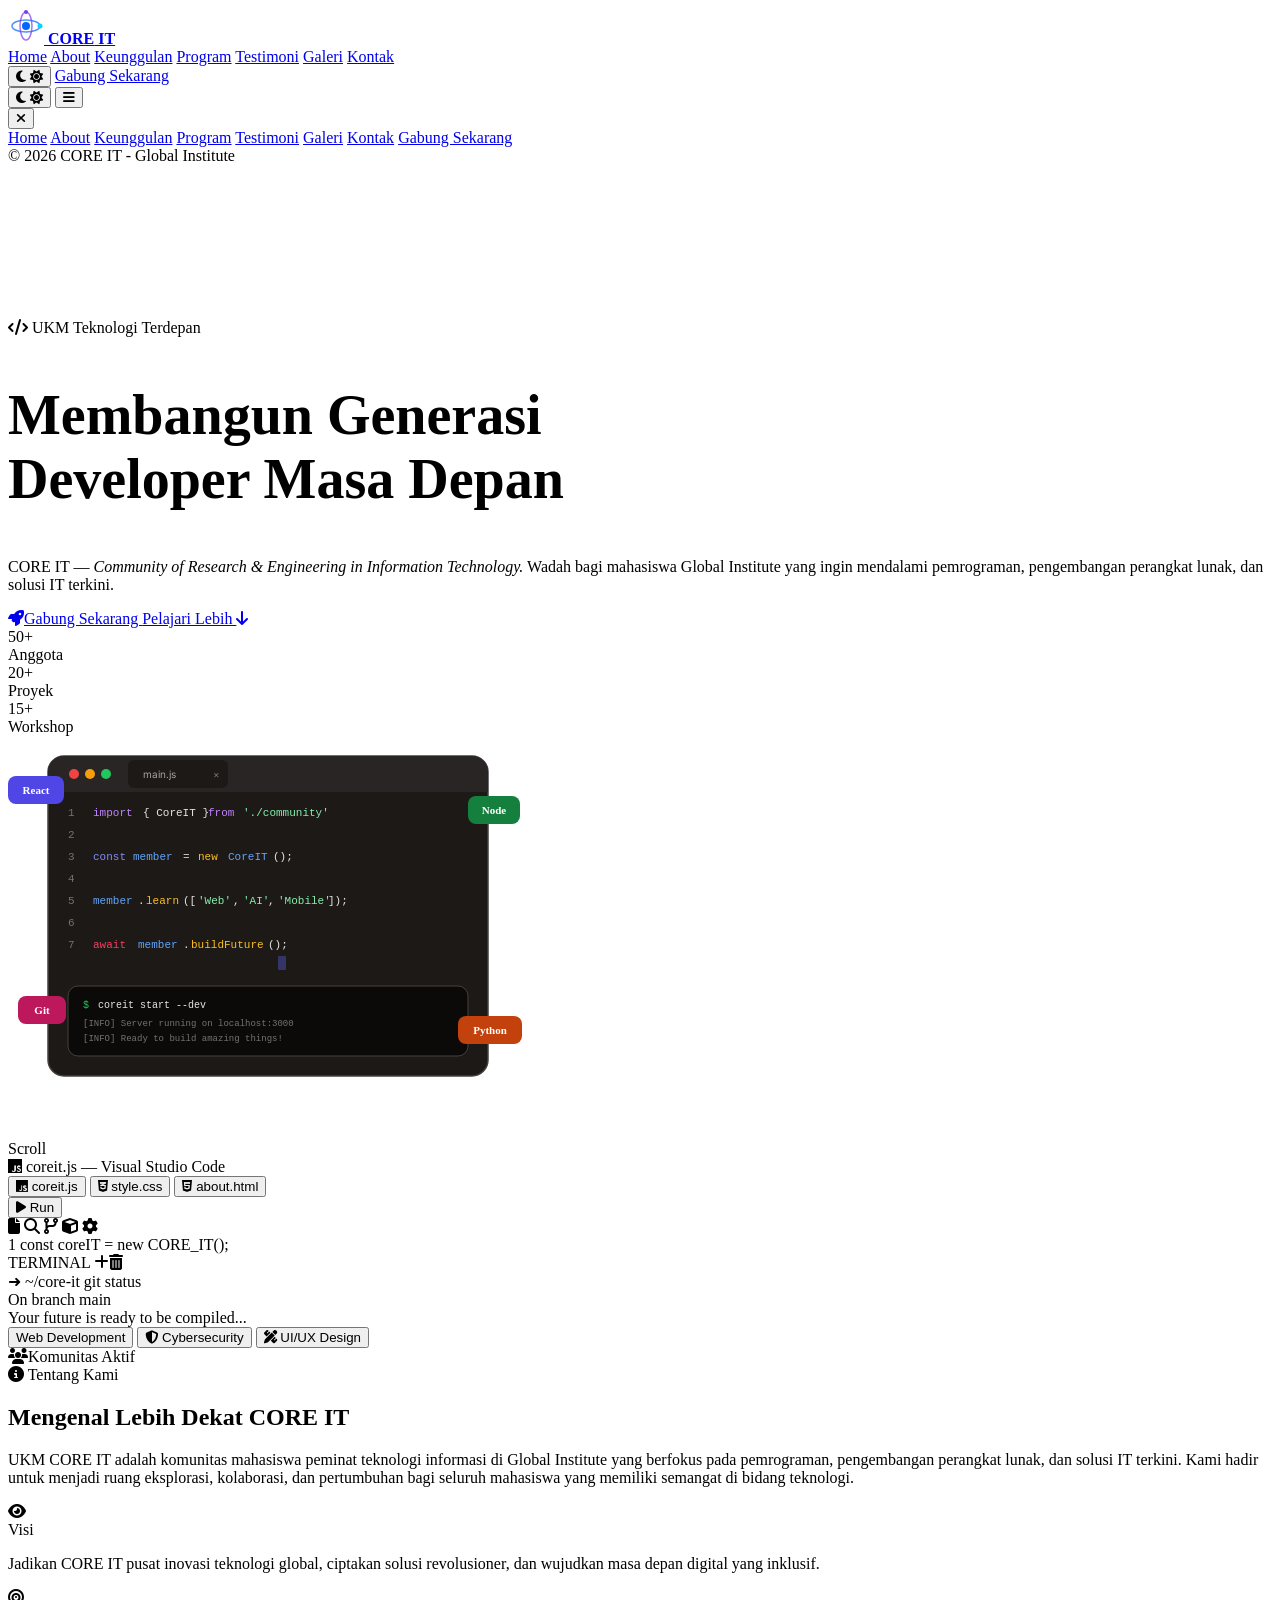
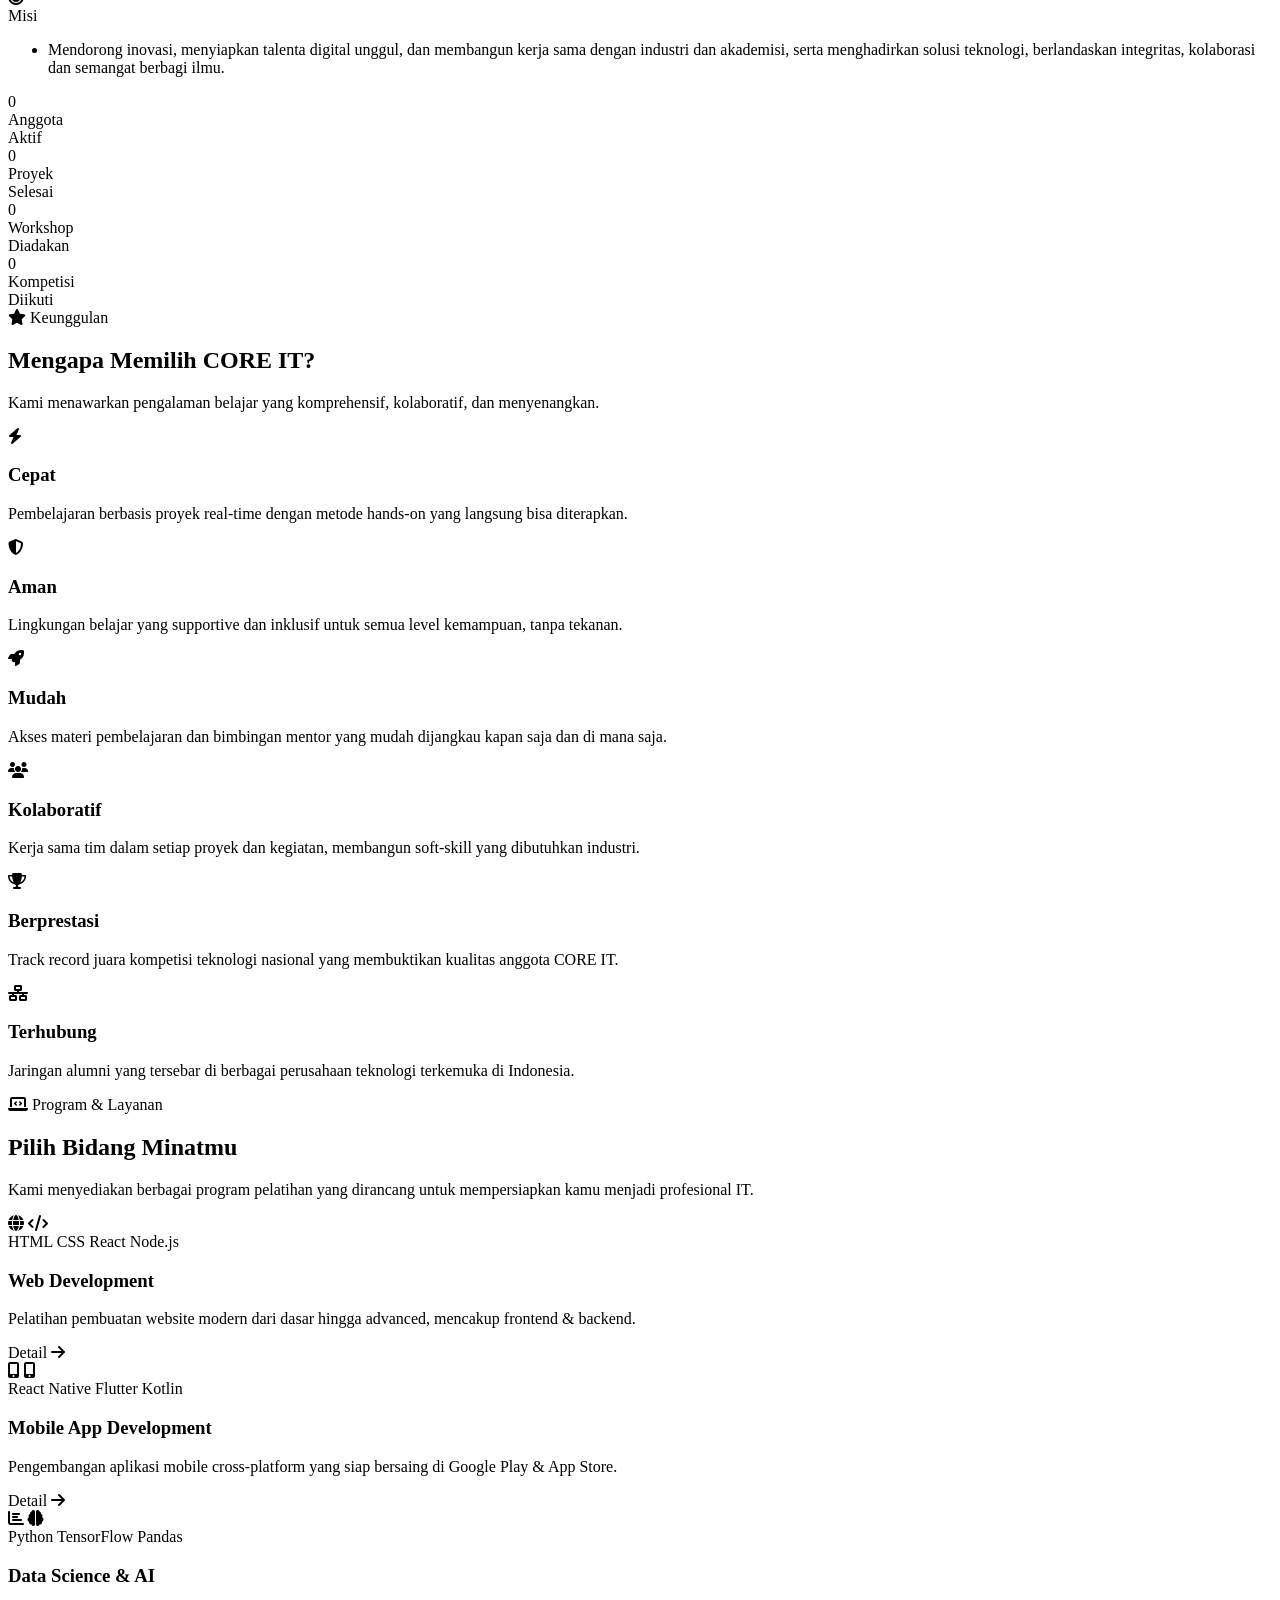
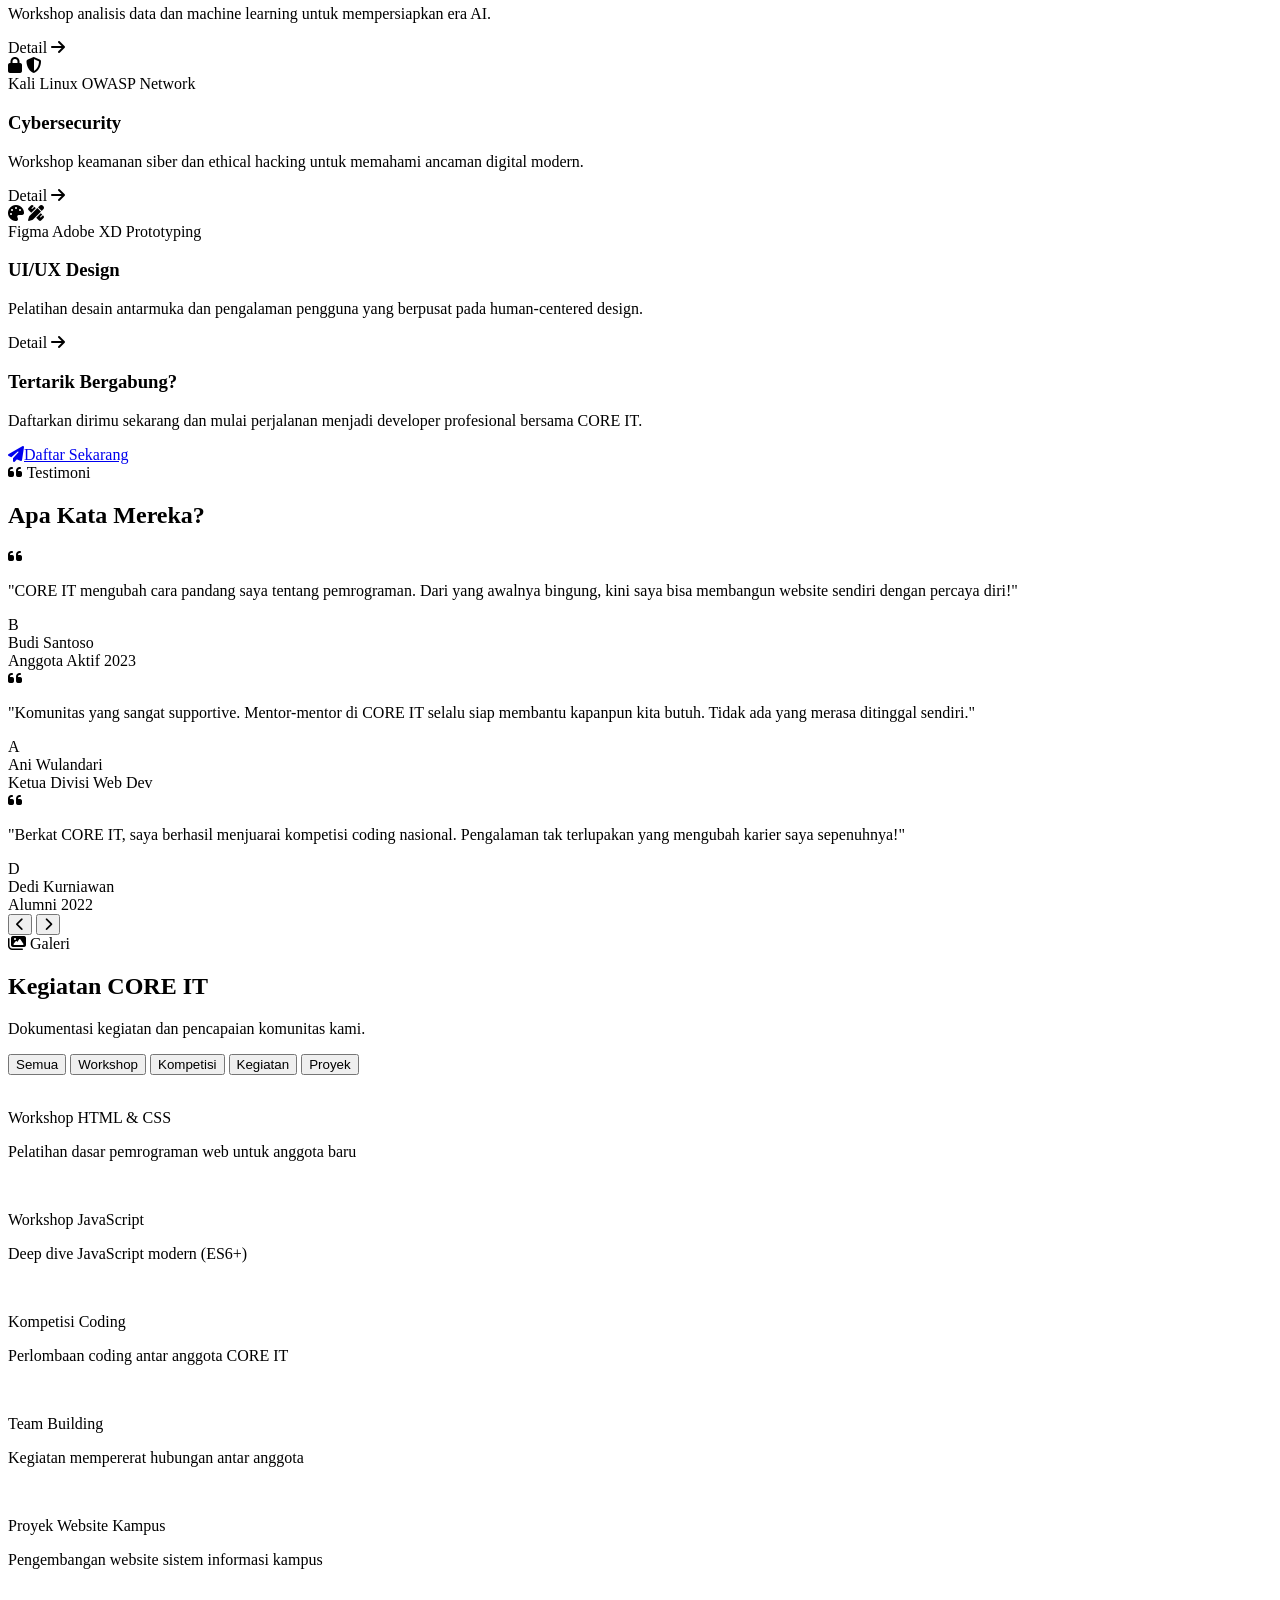
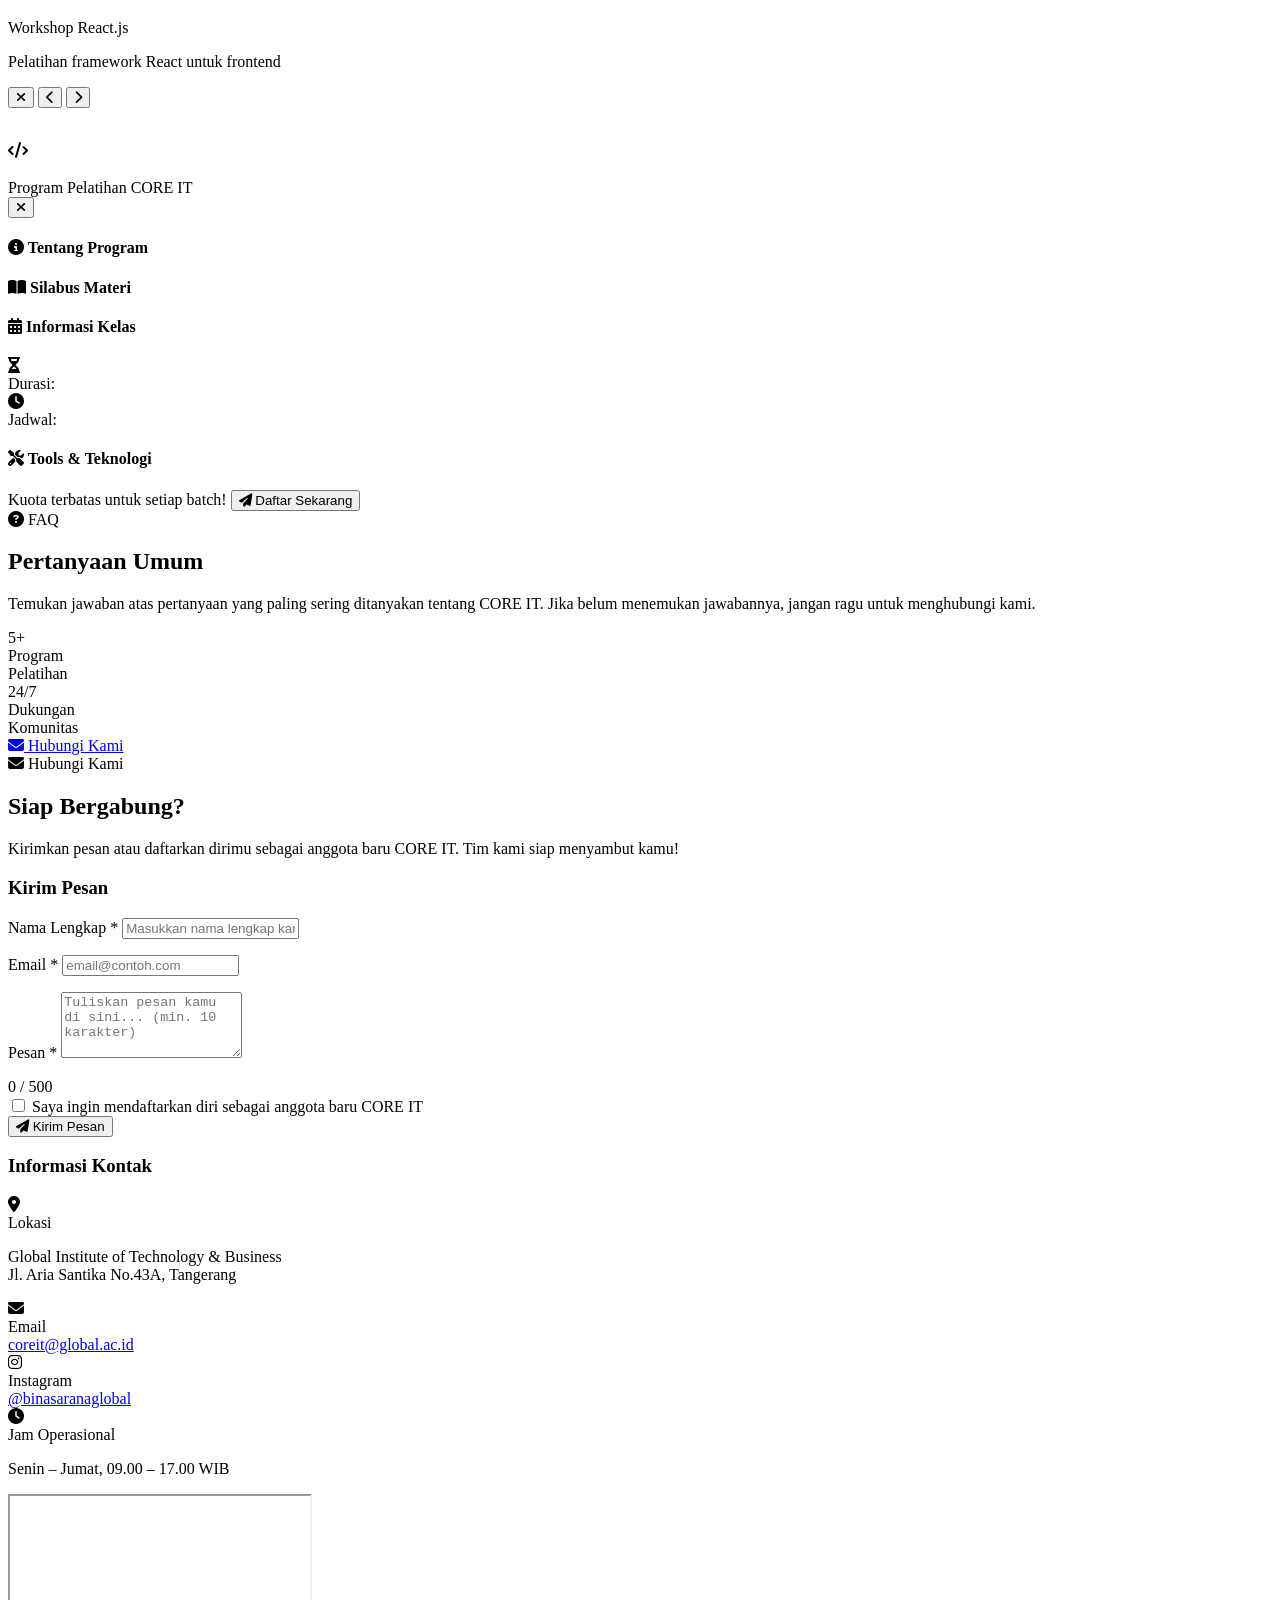
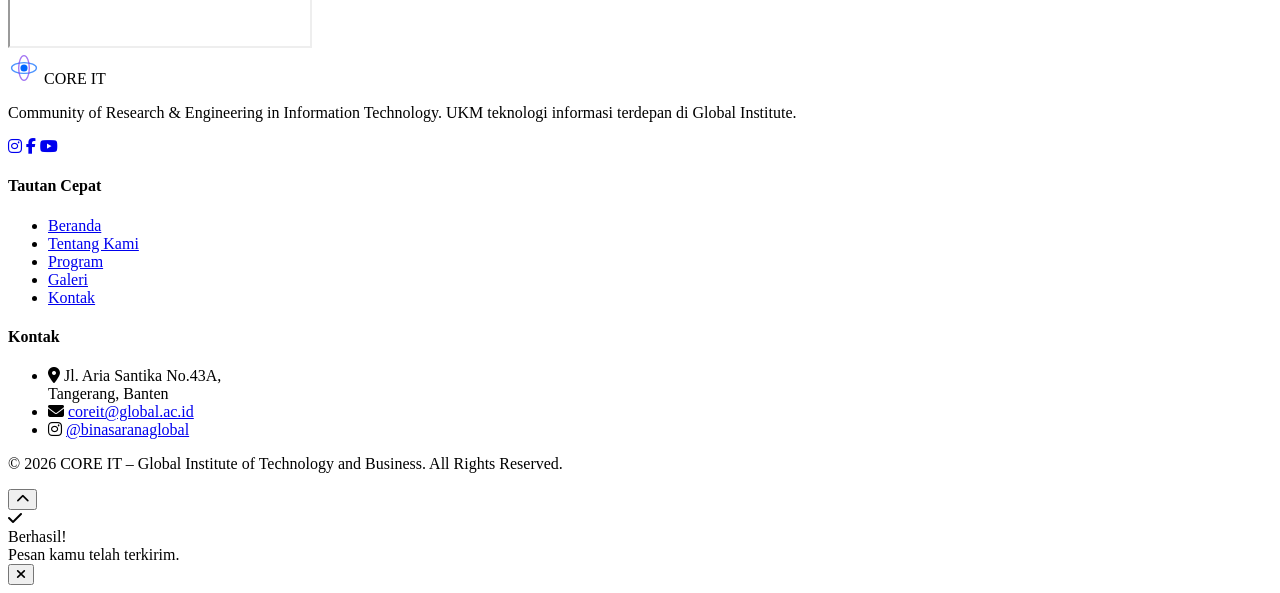
==== index.html @ 2b130ed1 "commit" ====
<!DOCTYPE html>
<html lang="id" class="scroll-smooth">
<head>
  <meta charset="UTF-8" />
  <meta name="viewport" content="width=device-width, initial-scale=1.0" />
  <meta name="description" content="CORE IT - Community of Research & Engineering in Information Technology. UKM Teknologi Informasi terdepan di Global Institute." />
  <meta name="keywords" content="CORE IT, UKM IT, Global Institute, pemrograman, web development, coding, teknologi informasi" />
  <meta name="author" content="CORE IT - Global Institute" />

  <!-- Open Graph -->
  <meta property="og:title" content="CORE IT - UKM Teknologi Informasi Global Institute" />
  <meta property="og:description" content="Wadah bagi mahasiswa yang ingin mendalami pemrograman, pengembangan perangkat lunak, dan solusi IT terkini." />
  <meta property="og:type" content="website" />
  <meta property="og:image" content="https://placehold.co/1200x630/0066ff/white?text=CORE+IT" />

  <title>CORE IT - Community of Research & Engineering in IT | Global Institute</title>

  <!-- Google Fonts -->
  <link rel="preconnect" href="https://fonts.googleapis.com" />
  <link rel="preconnect" href="https://fonts.gstatic.com" crossorigin />
  <link href="https://fonts.googleapis.com/css2?family=Poppins:wght@300;400;500;600;700;800&family=Inter:wght@300;400;500;600;700&display=swap" rel="stylesheet" />

  <!-- Tailwind CSS CDN -->
  <script src="https://cdn.tailwindcss.com"></script>

  <!-- Font Awesome -->
  <link rel="stylesheet" href="https://cdnjs.cloudflare.com/ajax/libs/font-awesome/6.5.0/css/all.min.css" />

  <script>
    tailwind.config = {
      darkMode: 'class',
      theme: {
        extend: {
          colors: {
            primary: {
              50: '#e6f0ff',
              100: '#cce0ff',
              200: '#99c2ff',
              300: '#66a3ff',
              400: '#3385ff',
              500: '#0066ff',
              600: '#0052cc',
              700: '#003d99',
              800: '#002966',
              900: '#001433',
            },
            accent: {
              cyan: '#00d4ff',
              purple: '#7c3aed',
              green: '#10b981',
              orange: '#f97316',
            },
            dark: {
              bg: '#030712',
              surface: '#0f172a',
              border: '#1e293b',
            }
          },
          fontFamily: {
            heading: ['Poppins', 'sans-serif'],
            body: ['Inter', 'sans-serif'],
          }
        }
      }
    }
  </script>

  <link rel="stylesheet" href="css/style.css" />
</head>
<body class="font-body">

<!-- ══════════════════════════════════════════════
     NAVBAR
══════════════════════════════════════════════ -->
<nav id="navbar" class="fixed top-0 left-0 right-0 z-50 bg-transparent transition-all">
  <div class="max-w-7xl mx-auto px-4 sm:px-6 lg:px-8">
    <div class="flex items-center justify-between h-16 lg:h-18">

      <!-- Logo -->
      <a href="#home" class="flex items-center gap-2 group" aria-label="CORE IT Home">
        <svg width="36" height="36" viewBox="0 0 36 36" fill="none" xmlns="http://www.w3.org/2000/svg">
          <circle cx="18" cy="18" r="4" fill="#0066ff"/>
          <g class="orbit-ring">
            <ellipse cx="18" cy="18" rx="14" ry="6" stroke="#0066ff" stroke-width="1.5" fill="none" opacity="0.7"/>
            <circle cx="32" cy="18" r="2.5" fill="#00d4ff"/>
          </g>
          <g class="orbit-ring-r">
            <ellipse cx="18" cy="18" rx="6" ry="14" stroke="#7c3aed" stroke-width="1.5" fill="none" opacity="0.7"/>
            <circle cx="18" cy="4" r="2" fill="#7c3aed"/>
          </g>
        </svg>
        <span class="font-heading font-800 text-xl" style="font-weight:800">
          <span class="text-primary-500">CORE</span><span class="text-gray-800 dark:text-white"> IT</span>
        </span>
      </a>

      <!-- Desktop Menu -->
      <div class="hidden lg:flex items-center gap-8">
        <a href="#home" class="nav-link text-sm">Home</a>
        <a href="#about" class="nav-link text-sm">About</a>
        <a href="#features" class="nav-link text-sm">Keunggulan</a>
        <a href="#services" class="nav-link text-sm">Program</a>
        <a href="#testimonials" class="nav-link text-sm">Testimoni</a>
        <a href="#gallery" class="nav-link text-sm">Galeri</a>
        <a href="#contact" class="nav-link text-sm">Kontak</a>
      </div>

      <!-- Right buttons -->
      <div class="hidden lg:flex items-center gap-3">
        <!-- Dark mode toggle -->
        <button id="dark-toggle" aria-label="Toggle dark mode"
          class="w-9 h-9 rounded-full flex items-center justify-center text-gray-600 dark:text-gray-300 hover:bg-gray-100 dark:hover:bg-dark-surface transition">
          <i class="fas fa-moon dark:hidden"></i>
          <i class="fas fa-sun hidden dark:block"></i>
        </button>
        <a href="#contact"
          class="bg-primary-500 hover:bg-primary-600 text-white text-sm font-semibold px-5 py-2 rounded-full transition shadow hover:shadow-lg">
          Gabung Sekarang
        </a>
      </div>

      <!-- Mobile hamburger -->
      <div class="lg:hidden flex items-center gap-2">
        <button id="dark-toggle-mobile" aria-label="Toggle dark mode"
          class="w-9 h-9 rounded-full flex items-center justify-center text-gray-600 dark:text-gray-300">
          <i class="fas fa-moon dark:hidden"></i>
          <i class="fas fa-sun hidden dark:block"></i>
        </button>
        <button id="menu-toggle" aria-label="Open menu"
          class="w-9 h-9 flex items-center justify-center text-gray-700 dark:text-gray-300">
          <i class="fas fa-bars text-lg" id="menu-icon"></i>
        </button>
      </div>
    </div>
  </div>
</nav>

<!-- Mobile Drawer -->
<div id="mobile-menu" class="fixed top-0 right-0 h-full w-72 bg-white dark:bg-dark-surface z-40 shadow-2xl pt-20 px-6">
  <button id="menu-close" class="absolute top-4 right-4 text-gray-500 text-xl"><i class="fas fa-times"></i></button>
  <nav class="flex flex-col gap-4">
    <a href="#home" class="mobile-nav-link font-semibold text-gray-700 dark:text-gray-200 hover:text-primary-500 py-2 border-b border-gray-100 dark:border-dark-border">Home</a>
    <a href="#about" class="mobile-nav-link font-semibold text-gray-700 dark:text-gray-200 hover:text-primary-500 py-2 border-b border-gray-100 dark:border-dark-border">About</a>
    <a href="#features" class="mobile-nav-link font-semibold text-gray-700 dark:text-gray-200 hover:text-primary-500 py-2 border-b border-gray-100 dark:border-dark-border">Keunggulan</a>
    <a href="#services" class="mobile-nav-link font-semibold text-gray-700 dark:text-gray-200 hover:text-primary-500 py-2 border-b border-gray-100 dark:border-dark-border">Program</a>
    <a href="#testimonials" class="mobile-nav-link font-semibold text-gray-700 dark:text-gray-200 hover:text-primary-500 py-2 border-b border-gray-100 dark:border-dark-border">Testimoni</a>
    <a href="#gallery" class="mobile-nav-link font-semibold text-gray-700 dark:text-gray-200 hover:text-primary-500 py-2 border-b border-gray-100 dark:border-dark-border">Galeri</a>
    <a href="#contact" class="mobile-nav-link font-semibold text-gray-700 dark:text-gray-200 hover:text-primary-500 py-2 border-b border-gray-100 dark:border-dark-border">Kontak</a>
    <a href="#contact"
      class="mt-4 bg-primary-500 hover:bg-primary-600 text-white text-center font-semibold px-5 py-2.5 rounded-full transition">
      Gabung Sekarang
    </a>
  </nav>
  <div class="mt-6 text-xs text-gray-400">© 2026 CORE IT - Global Institute</div>
</div>
<div id="menu-overlay" class="fixed inset-0 bg-black/50 z-30 hidden"></div>


<!-- ══════════════════════════════════════════════
     HERO SECTION
══════════════════════════════════════════════ -->
<section id="home" class="hero-bg min-h-screen flex items-center relative">
  <canvas id="particles-canvas"></canvas>

  <div class="max-w-7xl mx-auto px-4 sm:px-6 lg:px-8 py-32 lg:py-0 relative z-10 w-full">
    <div class="grid lg:grid-cols-2 gap-12 items-center">

      <!-- Text -->
      <div>
        <div class="section-tag bg-white/10 text-cyan-300 border border-white/20 mb-6" data-aos>
          <i class="fas fa-code text-xs"></i> UKM Teknologi Terdepan
        </div>
        <h1 class="font-heading font-extrabold text-white leading-tight mb-6" style="font-size:clamp(2rem,5vw,3.5rem)" data-aos data-aos-delay="100">
          Membangun Generasi<br/>
          <span class="text-cyan-400">Developer Masa Depan</span>
        </h1>
        <p class="text-blue-100 text-base sm:text-lg leading-relaxed mb-8 max-w-lg" data-aos data-aos-delay="200">
          CORE IT — <em>Community of Research &amp; Engineering in Information Technology.</em>
          Wadah bagi mahasiswa Global Institute yang ingin mendalami pemrograman, pengembangan perangkat lunak, dan solusi IT terkini.
        </p>
        <div class="flex flex-wrap gap-4" data-aos data-aos-delay="300">
          <a href="#contact"
            class="bg-white text-primary-600 font-bold px-7 py-3 rounded-full hover:shadow-xl hover:scale-105 transition-all duration-200">
            <i class="fas fa-rocket mr-2"></i>Gabung Sekarang
          </a>
          <a href="#about"
            class="border-2 border-white/40 text-white font-semibold px-7 py-3 rounded-full hover:bg-white/10 transition-all duration-200">
            Pelajari Lebih <i class="fas fa-arrow-down ml-2"></i>
          </a>
        </div>
        <!-- Quick stats -->
        <div class="mt-12 flex gap-8" data-aos data-aos-delay="400">
          <div><div class="text-2xl font-bold text-white">50+</div><div class="text-xs text-blue-300 uppercase tracking-wide">Anggota</div></div>
          <div class="w-px bg-white/20"></div>
          <div><div class="text-2xl font-bold text-white">20+</div><div class="text-xs text-blue-300 uppercase tracking-wide">Proyek</div></div>
          <div class="w-px bg-white/20"></div>
          <div><div class="text-2xl font-bold text-white">15+</div><div class="text-xs text-blue-300 uppercase tracking-wide">Workshop</div></div>
        </div>
      </div>

      <!-- SVG Illustration -->
    <div class="hidden lg:flex justify-center items-center" data-aos data-aos-delay="200">
        <div class="float-anim">
          <svg viewBox="0 0 520 400" width="520" height="400" xmlns="http://www.w3.org/2000/svg" role="img" aria-label="Developer workspace">
            <rect x="40" y="20" width="440" height="320" rx="16" fill="#1c1917" stroke="#44403c" stroke-width="1.5"/>
            <rect x="40" y="20" width="440" height="36" rx="16" fill="#292524"/>
            <rect x="40" y="40" width="440" height="16" fill="#292524"/>
            <circle cx="66" cy="38" r="5" fill="#ef4444"/>
            <circle cx="82" cy="38" r="5" fill="#f59e0b"/>
            <circle cx="98" cy="38" r="5" fill="#22c55e"/>
            <rect x="120" y="24" width="100" height="28" rx="6" fill="#1c1917"/>
            <text x="135" y="42" fill="#a8a29e" font-size="10" font-family="Inter">main.js</text>
            <text x="205" y="42" fill="#78716c" font-size="10" font-family="Inter">&times;</text>
            <text x="60" y="80" fill="#78716c" font-size="11" font-family="monospace">1</text>
            <text x="85" y="80" fill="#c084fc" font-size="11" font-family="monospace">import</text>
            <text x="135" y="80" fill="#e7e5e4" font-size="11" font-family="monospace">{ CoreIT }</text>
            <text x="200" y="80" fill="#c084fc" font-size="11" font-family="monospace">from</text>
            <text x="235" y="80" fill="#86efac" font-size="11" font-family="monospace">'./community'</text>
            <text x="60" y="102" fill="#78716c" font-size="11" font-family="monospace">2</text>
            <text x="60" y="124" fill="#78716c" font-size="11" font-family="monospace">3</text>
            <text x="85" y="124" fill="#818cf8" font-size="11" font-family="monospace">const</text>
            <text x="125" y="124" fill="#60a5fa" font-size="11" font-family="monospace">member</text>
            <text x="175" y="124" fill="#e7e5e4" font-size="11" font-family="monospace">=</text>
            <text x="190" y="124" fill="#fbbf24" font-size="11" font-family="monospace">new</text>
            <text x="220" y="124" fill="#60a5fa" font-size="11" font-family="monospace">CoreIT</text>
            <text x="265" y="124" fill="#e7e5e4" font-size="11" font-family="monospace">();</text>
            <text x="60" y="146" fill="#78716c" font-size="11" font-family="monospace">4</text>
            <text x="60" y="168" fill="#78716c" font-size="11" font-family="monospace">5</text>
            <text x="85" y="168" fill="#60a5fa" font-size="11" font-family="monospace">member</text>
            <text x="130" y="168" fill="#e7e5e4" font-size="11" font-family="monospace">.</text>
            <text x="138" y="168" fill="#fbbf24" font-size="11" font-family="monospace">learn</text>
            <text x="175" y="168" fill="#e7e5e4" font-size="11" font-family="monospace">([</text>
            <text x="190" y="168" fill="#86efac" font-size="11" font-family="monospace">'Web'</text>
            <text x="225" y="168" fill="#e7e5e4" font-size="11" font-family="monospace">,</text>
            <text x="235" y="168" fill="#86efac" font-size="11" font-family="monospace">'AI'</text>
            <text x="260" y="168" fill="#e7e5e4" font-size="11" font-family="monospace">,</text>
            <text x="270" y="168" fill="#86efac" font-size="11" font-family="monospace">'Mobile'</text>
            <text x="320" y="168" fill="#e7e5e4" font-size="11" font-family="monospace">]);</text>
            <text x="60" y="190" fill="#78716c" font-size="11" font-family="monospace">6</text>
            <text x="60" y="212" fill="#78716c" font-size="11" font-family="monospace">7</text>
            <text x="85" y="212" fill="#f43f5e" font-size="11" font-family="monospace">await</text>
            <text x="130" y="212" fill="#60a5fa" font-size="11" font-family="monospace">member</text>
            <text x="175" y="212" fill="#e7e5e4" font-size="11" font-family="monospace">.</text>
            <text x="183" y="212" fill="#fbbf24" font-size="11" font-family="monospace">buildFuture</text>
            <text x="260" y="212" fill="#e7e5e4" font-size="11" font-family="monospace">();</text>
            <rect x="270" y="220" width="8" height="14" rx="1" fill="#6366f1" opacity="0.9">
              <animate attributeName="opacity" values="0.9;0.2;0.9" dur="1s" repeatCount="indefinite"/>
            </rect>
            <rect x="60" y="250" width="400" height="70" rx="10" fill="#0c0a09" stroke="#44403c" stroke-width="1"/>
            <text x="75" y="272" fill="#22c55e" font-size="10" font-family="monospace">$</text>
            <text x="90" y="272" fill="#e7e5e4" font-size="10" font-family="monospace">coreit start --dev</text>
            <text x="75" y="290" fill="#78716c" font-size="9" font-family="monospace">[INFO] Server running on localhost:3000</text>
            <text x="75" y="305" fill="#78716c" font-size="9" font-family="monospace">[INFO] Ready to build amazing things!</text>
            <g transform="translate(0,40)">
              <rect width="56" height="28" rx="8" fill="#4f46e5"/>
              <text x="28" y="18" text-anchor="middle" fill="white" font-size="11" font-family="Outfit" font-weight="700">React</text>
            </g>
            <g transform="translate(460,60)">
              <rect width="52" height="28" rx="8" fill="#15803d"/>
              <text x="26" y="18" text-anchor="middle" fill="white" font-size="11" font-family="Outfit" font-weight="700">Node</text>
            </g>
            <g transform="translate(450,280)">
              <rect width="64" height="28" rx="8" fill="#c2410c"/>
              <text x="32" y="18" text-anchor="middle" fill="white" font-size="11" font-family="Outfit" font-weight="700">Python</text>
            </g>
            <g transform="translate(10,260)">
              <rect width="48" height="28" rx="8" fill="#be185d"/>
              <text x="24" y="18" text-anchor="middle" fill="white" font-size="11" font-family="Outfit" font-weight="700">Git</text>
            </g>
          </svg>
        </div>
      </div>  
    

  <!-- Scroll indicator -->
  <div class="absolute bottom-8 left-1/2 -translate-x-1/2 text-white/50 text-xs flex flex-col items-center gap-2 z-10">
    <span>Scroll</span>
    <div class="w-5 h-8 border-2 border-white/30 rounded-full flex justify-center pt-1.5">
      <div class="w-1 h-2 bg-white/60 rounded-full" style="animation:float 1.5s ease-in-out infinite"></div>
    </div>
  </div>
</section>


<!-- ABOUT SECTION-->
<section id="about" class="py-20 bg-white dark:bg-dark-surface">
  <div class="max-w-7xl mx-auto px-4 sm:px-6 lg:px-8">

    <div class="grid lg:grid-cols-2 gap-16 items-center">
      <!-- Illustration / visual -->
      <div class="relative" data-aos>
        <div class="relative w-full h-[400px] bg-[#0d1117] rounded-2xl shadow-2xl border border-gray-200/10 dark:border-primary-500/20 overflow-hidden flex flex-col font-mono text-xs text-slate-300 transition-all duration-300" id="editor-window">
          <!-- Window Header -->
          <div class="h-9 bg-[#161b22] px-4 flex items-center justify-between border-b border-[#21262d] select-none">
            <div class="flex gap-1.5 items-center">
              <div class="w-3 h-3 rounded-full bg-red-500/80"></div>
              <div class="w-3 h-3 rounded-full bg-yellow-500/80"></div>
              <div class="w-3 h-3 rounded-full bg-green-500/80"></div>
            </div>
            <div class="text-[11px] text-gray-500 font-sans flex items-center gap-1.5 select-none">
              <i class="fab fa-js text-yellow-500 text-xs"></i> <span id="window-title-file">coreit.js</span> — Visual Studio Code
            </div>
            <div class="w-10"></div>
          </div>

          <!-- Tab Bar -->
          <div class="h-9 bg-[#161b22] flex border-b border-[#21262d] select-none overflow-x-auto" id="editor-tabs">
            <button class="editor-tab active px-4 flex items-center gap-2 border-r border-[#21262d] text-[11px] text-gray-300 bg-[#0d1117] border-t-2 border-t-indigo-500 font-sans transition-all duration-200" data-file="coreit.js">
              <i class="fab fa-js text-yellow-500 text-xs"></i> coreit.js
            </button>
            <button class="editor-tab px-4 flex items-center gap-2 border-r border-[#21262d] text-[11px] text-gray-500 hover:text-gray-300 font-sans transition-all duration-200" data-file="style.css">
              <i class="fab fa-css3-alt text-blue-400 text-xs"></i> style.css
            </button>
            <button class="editor-tab px-4 flex items-center gap-2 border-r border-[#21262d] text-[11px] text-gray-500 hover:text-gray-300 font-sans transition-all duration-200" data-file="about.html">
              <i class="fab fa-html5 text-orange-500 text-xs"></i> about.html
            </button>
            <div class="flex-1"></div>
            <button id="run-code-btn" class="px-4 hover:bg-[#21262d] active:bg-[#30363d] text-emerald-400 flex items-center gap-1.5 transition text-[11px] font-sans font-semibold border-l border-[#21262d]" title="Run Code">
              <i class="fas fa-play text-[9px]"></i> Run
            </button>
          </div>

          <!-- Main Window Body -->
          <div class="flex flex-1 overflow-hidden">
            <!-- Sidebar Mockup -->
            <div class="w-12 bg-[#161b22] border-r border-[#21262d] py-4 flex flex-col items-center gap-5 text-gray-600 select-none">
              <i class="fas fa-file text-primary-500" id="sidebar-file-icon"></i>
              <i class="fas fa-search hover:text-gray-400 transition"></i>
              <i class="fas fa-code-branch hover:text-gray-400 transition"></i>
              <i class="fas fa-cube hover:text-gray-400 transition"></i>
              <i class="fas fa-cog hover:text-gray-400 transition mt-auto"></i>
            </div>

            <!-- Code Editor Workspace -->
            <div class="flex-1 bg-[#0d1117] p-4 flex flex-col justify-between overflow-hidden relative">
              <!-- Editor Code Lines -->
              <div class="space-y-1.5 text-xs text-gray-400 overflow-y-auto max-h-[160px]" id="code-editor-area">
                <!-- Lines will be dynamically generated by JS -->
                <div class="flex gap-4">
                  <span class="text-gray-600 select-none w-3 text-right">1</span>
                  <span><span class="text-indigo-400">const</span> <span class="text-blue-400">coreIT</span> <span class="text-gray-500">=</span> <span class="text-indigo-400">new</span> <span class="text-emerald-400">CORE_IT</span><span class="text-gray-500">();</span></span>
                </div>
              </div>

              <!-- Integrated Mock Terminal -->
              <div class="bg-[#161b22] rounded-xl p-3 border border-[#21262d] font-mono text-[11px] text-slate-400">
                <div class="flex items-center justify-between border-b border-[#21262d] pb-1.5 mb-1.5 text-gray-500 select-none">
                  <span>TERMINAL</span>
                  <span class="flex gap-2"><i class="fas fa-plus"></i><i class="fas fa-trash-can"></i></span>
                </div>
                <div class="space-y-1" id="terminal-content">
                  <div class="flex gap-1.5">
                    <span class="text-green-500">➜</span>
                    <span class="text-blue-400">~/core-it</span>
                    <span class="text-gray-300">git status</span>
                  </div>
                  <div class="text-gray-500">On branch main</div>
                  <div class="text-emerald-400 flex items-center gap-1.5">
                    <span>Your future is ready to be compiled...</span>
                    <span class="w-1.5 h-3 bg-emerald-400 animate-pulse"></span>
                  </div>
                </div>
              </div>

              <!-- Floating Tech Badges / Cards Overlaid -->
              <div class="absolute right-4 top-4 flex flex-col gap-2 z-10">
                <button id="badge-web" class="bg-[#161b22]/90 border border-primary-500/30 hover:border-primary-500/80 hover:bg-[#21262d] px-3 py-1.5 rounded-lg flex items-center gap-2 shadow-lg float-anim text-[10px] text-left transition" style="animation-delay: 0.5s;">
                  <div class="w-2 h-2 rounded-full bg-emerald-400 animate-ping"></div>
                  <span class="text-gray-300 font-sans font-semibold">Web Development</span>
                </button>
                <button id="badge-cyber" class="bg-[#161b22]/90 border border-purple-500/30 hover:border-purple-500/80 hover:bg-[#21262d] px-3 py-1.5 rounded-lg flex items-center gap-2 shadow-lg float-anim text-[10px] text-left transition" style="animation-delay: 1.5s;">
                  <i class="fas fa-shield-halved text-purple-400 text-xs"></i>
                  <span class="text-gray-300 font-sans font-semibold">Cybersecurity</span>
                </button>
                <button id="badge-uiux" class="bg-[#161b22]/90 border border-pink-500/30 hover:border-pink-500/80 hover:bg-[#21262d] px-3 py-1.5 rounded-lg flex items-center gap-2 shadow-lg float-anim text-[10px] text-left transition" style="animation-delay: 2.5s;">
                  <i class="fas fa-pen-ruler text-pink-400 text-xs"></i>
                  <span class="text-gray-300 font-sans font-semibold">UI/UX Design</span>
                </button>
              </div>
            </div>
          </div>
        </div>
        <!-- Badge overlay -->
        <div class="absolute -bottom-4 -right-4 bg-primary-500 text-white px-5 py-3 rounded-2xl shadow-xl text-sm font-semibold select-none z-20">
          <i class="fas fa-users mr-2"></i>Komunitas Aktif
        </div>
      </div>

      <!-- Content -->
      <div data-aos data-aos-delay="100">
        <div class="section-tag"><i class="fas fa-info-circle text-xs"></i> Tentang Kami</div>
        <h2 class="font-heading font-bold text-3xl sm:text-4xl text-gray-900 dark:text-white mb-4">
          Mengenal Lebih Dekat <span class="gradient-text">CORE IT</span>
        </h2>
        <p class="text-gray-600 dark:text-gray-400 leading-relaxed mb-6">
          UKM CORE IT adalah komunitas mahasiswa peminat teknologi informasi di Global Institute yang berfokus pada
          pemrograman, pengembangan perangkat lunak, dan solusi IT terkini. Kami hadir untuk menjadi ruang eksplorasi,
          kolaborasi, dan pertumbuhan bagi seluruh mahasiswa yang memiliki semangat di bidang teknologi.
        </p>

        <div class="grid sm:grid-cols-2 gap-4 mb-8">
          <!-- Visi -->
          <div class="bg-primary-50 dark:bg-dark-bg border border-primary-100 dark:border-dark-border rounded-xl p-4">
            <div class="flex items-center gap-2 mb-2">
              <div class="w-7 h-7 bg-primary-500 rounded-full flex items-center justify-center">
                <i class="fas fa-eye text-white text-xs"></i>
              </div>
              <span class="font-semibold text-gray-800 dark:text-white text-sm">Visi</span>
            </div>
            <p class="text-xs text-gray-600 dark:text-gray-400 leading-relaxed">Jadikan CORE IT pusat inovasi teknologi global, ciptakan solusi revolusioner, dan wujudkan masa depan digital yang inklusif.</p>
          </div>
          <!-- Misi -->
          <div class="bg-purple-50 dark:bg-dark-bg border border-purple-100 dark:border-dark-border rounded-xl p-4">
            <div class="flex items-center gap-2 mb-2">
              <div class="w-7 h-7 bg-accent-purple rounded-full flex items-center justify-center">
                <i class="fas fa-bullseye text-white text-xs"></i>
              </div>
              <span class="font-semibold text-gray-800 dark:text-white text-sm">Misi</span>
            </div>
            <ul class="text-xs text-gray-600 dark:text-gray-400 space-y-1">
              <li class="flex items-start gap-1.5"><i class="fas text-accent-green mt-0.5 text-xs"></i>Mendorong inovasi, menyiapkan talenta digital unggul, dan membangun kerja sama dengan industri dan akademisi, serta menghadirkan solusi teknologi, berlandaskan integritas, kolaborasi dan semangat berbagi ilmu.</li>
            </ul>
          </div>
        </div>

        <!-- Counters -->
        <div class="grid grid-cols-4 gap-3">
          <div class="text-center">
            <div class="font-heading font-extrabold text-2xl text-primary-500 counter-num" data-target="50">0</div>
            <div class="text-xs text-gray-500 dark:text-gray-400 mt-1">Anggota<br/>Aktif</div>
          </div>
          <div class="text-center">
            <div class="font-heading font-extrabold text-2xl text-accent-purple counter-num" data-target="20">0</div>
            <div class="text-xs text-gray-500 dark:text-gray-400 mt-1">Proyek<br/>Selesai</div>
          </div>
          <div class="text-center">
            <div class="font-heading font-extrabold text-2xl text-accent-green counter-num" data-target="15">0</div>
            <div class="text-xs text-gray-500 dark:text-gray-400 mt-1">Workshop<br/>Diadakan</div>
          </div>
          <div class="text-center">
            <div class="font-heading font-extrabold text-2xl text-accent-orange counter-num" data-target="10">0</div>
            <div class="text-xs text-gray-500 dark:text-gray-400 mt-1">Kompetisi<br/>Diikuti</div>
          </div>
        </div>
      </div>
    </div>
  </div>
</section>


<!-- ══════════════════════════════════════════════
     FEATURES SECTION
══════════════════════════════════════════════ -->
<section id="features" class="py-20 bg-gray-50 dark:bg-dark-bg">
  <div class="max-w-7xl mx-auto px-4 sm:px-6 lg:px-8">
    <div class="text-center mb-14" data-aos>
      <div class="section-tag mx-auto w-fit"><i class="fas fa-star text-xs"></i> Keunggulan</div>
      <h2 class="font-heading font-bold text-3xl sm:text-4xl text-gray-900 dark:text-white mt-2">
        Mengapa Memilih <span class="gradient-text">CORE IT?</span>
      </h2>
      <p class="text-gray-500 dark:text-gray-400 mt-3 max-w-xl mx-auto">Kami menawarkan pengalaman belajar yang komprehensif, kolaboratif, dan menyenangkan.</p>
    </div>

    <div class="grid sm:grid-cols-2 lg:grid-cols-3 gap-6">
      <!-- Card template repeated 6x -->
      <div class="feature-card bg-white dark:bg-dark-surface rounded-2xl p-6 border border-gray-100 dark:border-dark-border" data-aos>
        <div class="w-12 h-12 bg-blue-100 dark:bg-primary-900 rounded-xl flex items-center justify-center mb-4">
          <i class="fas fa-bolt text-primary-500 text-xl"></i>
        </div>
        <h3 class="font-heading font-semibold text-gray-900 dark:text-white mb-2">Cepat</h3>
        <p class="text-gray-500 dark:text-gray-400 text-sm leading-relaxed">Pembelajaran berbasis proyek real-time dengan metode hands-on yang langsung bisa diterapkan.</p>
      </div>

      <div class="feature-card bg-white dark:bg-dark-surface rounded-2xl p-6 border border-gray-100 dark:border-dark-border" data-aos data-aos-delay="100">
        <div class="w-12 h-12 bg-green-100 dark:bg-green-900/30 rounded-xl flex items-center justify-center mb-4">
          <i class="fas fa-shield-halved text-accent-green text-xl"></i>
        </div>
        <h3 class="font-heading font-semibold text-gray-900 dark:text-white mb-2">Aman</h3>
        <p class="text-gray-500 dark:text-gray-400 text-sm leading-relaxed">Lingkungan belajar yang supportive dan inklusif untuk semua level kemampuan, tanpa tekanan.</p>
      </div>

      <div class="feature-card bg-white dark:bg-dark-surface rounded-2xl p-6 border border-gray-100 dark:border-dark-border" data-aos data-aos-delay="200">
        <div class="w-12 h-12 bg-orange-100 dark:bg-orange-900/30 rounded-xl flex items-center justify-center mb-4">
          <i class="fas fa-rocket text-accent-orange text-xl"></i>
        </div>
        <h3 class="font-heading font-semibold text-gray-900 dark:text-white mb-2">Mudah</h3>
        <p class="text-gray-500 dark:text-gray-400 text-sm leading-relaxed">Akses materi pembelajaran dan bimbingan mentor yang mudah dijangkau kapan saja dan di mana saja.</p>
      </div>

      <div class="feature-card bg-white dark:bg-dark-surface rounded-2xl p-6 border border-gray-100 dark:border-dark-border" data-aos data-aos-delay="100">
        <div class="w-12 h-12 bg-purple-100 dark:bg-purple-900/30 rounded-xl flex items-center justify-center mb-4">
          <i class="fas fa-users text-accent-purple text-xl"></i>
        </div>
        <h3 class="font-heading font-semibold text-gray-900 dark:text-white mb-2">Kolaboratif</h3>
        <p class="text-gray-500 dark:text-gray-400 text-sm leading-relaxed">Kerja sama tim dalam setiap proyek dan kegiatan, membangun soft-skill yang dibutuhkan industri.</p>
      </div>

      <div class="feature-card bg-white dark:bg-dark-surface rounded-2xl p-6 border border-gray-100 dark:border-dark-border" data-aos data-aos-delay="200">
        <div class="w-12 h-12 bg-yellow-100 dark:bg-yellow-900/30 rounded-xl flex items-center justify-center mb-4">
          <i class="fas fa-trophy text-yellow-500 text-xl"></i>
        </div>
        <h3 class="font-heading font-semibold text-gray-900 dark:text-white mb-2">Berprestasi</h3>
        <p class="text-gray-500 dark:text-gray-400 text-sm leading-relaxed">Track record juara kompetisi teknologi nasional yang membuktikan kualitas anggota CORE IT.</p>
      </div>

      <div class="feature-card bg-white dark:bg-dark-surface rounded-2xl p-6 border border-gray-100 dark:border-dark-border" data-aos data-aos-delay="300">
        <div class="w-12 h-12 bg-cyan-100 dark:bg-cyan-900/30 rounded-xl flex items-center justify-center mb-4">
          <i class="fas fa-network-wired text-cyan-500 text-xl"></i>
        </div>
        <h3 class="font-heading font-semibold text-gray-900 dark:text-white mb-2">Terhubung</h3>
        <p class="text-gray-500 dark:text-gray-400 text-sm leading-relaxed">Jaringan alumni yang tersebar di berbagai perusahaan teknologi terkemuka di Indonesia.</p>
      </div>
    </div>
  </div>
</section>


<!-- ══════════════════════════════════════════════
     SERVICES / PROGRAM SECTION
══════════════════════════════════════════════ -->
<section id="services" class="py-20 bg-white dark:bg-dark-surface">
  <div class="max-w-7xl mx-auto px-4 sm:px-6 lg:px-8">
    <div class="text-center mb-14" data-aos>
      <div class="section-tag mx-auto w-fit"><i class="fas fa-laptop-code text-xs"></i> Program & Layanan</div>
      <h2 class="font-heading font-bold text-3xl sm:text-4xl text-gray-900 dark:text-white mt-2">
        Pilih <span class="gradient-text">Bidang Minatmu</span>
      </h2>
      <p class="text-gray-500 dark:text-gray-400 mt-3 max-w-xl mx-auto">Kami menyediakan berbagai program pelatihan yang dirancang untuk mempersiapkan kamu menjadi profesional IT.</p>
    </div>

    <div class="grid sm:grid-cols-2 lg:grid-cols-3 gap-6">
      <!-- Program cards -->
      <div class="service-card rounded-2xl overflow-hidden border border-gray-100 dark:border-dark-border group cursor-pointer" data-program="web" data-aos>
        <div class="h-40 bg-primary-500 flex items-center justify-center relative overflow-hidden">
          <i class="fas fa-globe text-white text-5xl opacity-30 absolute right-4 bottom-2 group-hover:scale-110 transition-transform duration-300"></i>
          <i class="fas fa-code text-white text-4xl relative z-10 group-hover:scale-110 transition-transform duration-300"></i>
        </div>
        <div class="p-5 bg-white dark:bg-dark-surface">
          <div class="flex flex-wrap gap-1.5 mb-3">
            <span class="text-xs bg-blue-100 dark:bg-blue-900/30 text-primary-600 dark:text-primary-400 px-2 py-0.5 rounded-full">HTML</span>
            <span class="text-xs bg-blue-100 dark:bg-blue-900/30 text-primary-600 dark:text-primary-400 px-2 py-0.5 rounded-full">CSS</span>
            <span class="text-xs bg-blue-100 dark:bg-blue-900/30 text-primary-600 dark:text-primary-400 px-2 py-0.5 rounded-full">React</span>
            <span class="text-xs bg-blue-100 dark:bg-blue-900/30 text-primary-600 dark:text-primary-400 px-2 py-0.5 rounded-full">Node.js</span>
          </div>
          <h3 class="font-heading font-semibold text-gray-900 dark:text-white mb-1">Web Development</h3>
          <p class="text-gray-500 dark:text-gray-400 text-sm mb-3">Pelatihan pembuatan website modern dari dasar hingga advanced, mencakup frontend & backend.</p>
          <span class="text-primary-500 text-sm font-semibold flex items-center gap-1 group-hover:gap-2 transition-all">Detail <i class="fas fa-arrow-right text-xs"></i></span>
        </div>
      </div>

      <div class="service-card rounded-2xl overflow-hidden border border-gray-100 dark:border-dark-border group cursor-pointer" data-program="mobile" data-aos data-aos-delay="100">
        <div class="h-40 bg-accent-purple flex items-center justify-center relative overflow-hidden">
          <i class="fas fa-mobile-alt text-white text-5xl opacity-30 absolute right-4 bottom-2 group-hover:scale-110 transition-transform duration-300"></i>
          <i class="fas fa-mobile-screen-button text-white text-4xl relative z-10 group-hover:scale-110 transition-transform duration-300"></i>
        </div>
        <div class="p-5 bg-white dark:bg-dark-surface">
          <div class="flex flex-wrap gap-1.5 mb-3">
            <span class="text-xs bg-purple-100 dark:bg-purple-900/30 text-purple-600 dark:text-purple-400 px-2 py-0.5 rounded-full">React Native</span>
            <span class="text-xs bg-purple-100 dark:bg-purple-900/30 text-purple-600 dark:text-purple-400 px-2 py-0.5 rounded-full">Flutter</span>
            <span class="text-xs bg-purple-100 dark:bg-purple-900/30 text-purple-600 dark:text-purple-400 px-2 py-0.5 rounded-full">Kotlin</span>
          </div>
          <h3 class="font-heading font-semibold text-gray-900 dark:text-white mb-1">Mobile App Development</h3>
          <p class="text-gray-500 dark:text-gray-400 text-sm mb-3">Pengembangan aplikasi mobile cross-platform yang siap bersaing di Google Play & App Store.</p>
          <span class="text-accent-purple text-sm font-semibold flex items-center gap-1 group-hover:gap-2 transition-all">Detail <i class="fas fa-arrow-right text-xs"></i></span>
        </div>
      </div>

      <div class="service-card rounded-2xl overflow-hidden border border-gray-100 dark:border-dark-border group cursor-pointer" data-program="data" data-aos data-aos-delay="200">
        <div class="h-40 bg-accent-green flex items-center justify-center relative overflow-hidden">
          <i class="fas fa-chart-bar text-white text-5xl opacity-30 absolute right-4 bottom-2 group-hover:scale-110 transition-transform duration-300"></i>
          <i class="fas fa-brain text-white text-4xl relative z-10 group-hover:scale-110 transition-transform duration-300"></i>
        </div>
        <div class="p-5 bg-white dark:bg-dark-surface">
          <div class="flex flex-wrap gap-1.5 mb-3">
            <span class="text-xs bg-green-100 dark:bg-green-900/30 text-green-700 dark:text-green-400 px-2 py-0.5 rounded-full">Python</span>
            <span class="text-xs bg-green-100 dark:bg-green-900/30 text-green-700 dark:text-green-400 px-2 py-0.5 rounded-full">TensorFlow</span>
            <span class="text-xs bg-green-100 dark:bg-green-900/30 text-green-700 dark:text-green-400 px-2 py-0.5 rounded-full">Pandas</span>
          </div>
          <h3 class="font-heading font-semibold text-gray-900 dark:text-white mb-1">Data Science & AI</h3>
          <p class="text-gray-500 dark:text-gray-400 text-sm mb-3">Workshop analisis data dan machine learning untuk mempersiapkan era AI.</p>
          <span class="text-accent-green text-sm font-semibold flex items-center gap-1 group-hover:gap-2 transition-all">Detail <i class="fas fa-arrow-right text-xs"></i></span>
        </div>
      </div>

      <div class="service-card rounded-2xl overflow-hidden border border-gray-100 dark:border-dark-border group cursor-pointer" data-program="cyber" data-aos>
        <div class="h-40 bg-red-500 flex items-center justify-center relative overflow-hidden">
          <i class="fas fa-lock text-white text-5xl opacity-30 absolute right-4 bottom-2 group-hover:scale-110 transition-transform duration-300"></i>
          <i class="fas fa-shield-halved text-white text-4xl relative z-10 group-hover:scale-110 transition-transform duration-300"></i>
        </div>
        <div class="p-5 bg-white dark:bg-dark-surface">
          <div class="flex flex-wrap gap-1.5 mb-3">
            <span class="text-xs bg-red-100 dark:bg-red-900/30 text-red-600 dark:text-red-400 px-2 py-0.5 rounded-full">Kali Linux</span>
            <span class="text-xs bg-red-100 dark:bg-red-900/30 text-red-600 dark:text-red-400 px-2 py-0.5 rounded-full">OWASP</span>
            <span class="text-xs bg-red-100 dark:bg-red-900/30 text-red-600 dark:text-red-400 px-2 py-0.5 rounded-full">Network</span>
          </div>
          <h3 class="font-heading font-semibold text-gray-900 dark:text-white mb-1">Cybersecurity</h3>
          <p class="text-gray-500 dark:text-gray-400 text-sm mb-3">Workshop keamanan siber dan ethical hacking untuk memahami ancaman digital modern.</p>
          <span class="text-red-500 text-sm font-semibold flex items-center gap-1 group-hover:gap-2 transition-all">Detail <i class="fas fa-arrow-right text-xs"></i></span>
        </div>
      </div>

      <div class="service-card rounded-2xl overflow-hidden border border-gray-100 dark:border-dark-border group cursor-pointer" data-program="uiux" data-aos data-aos-delay="100">
        <div class="h-40 bg-pink-500 flex items-center justify-center relative overflow-hidden">
          <i class="fas fa-palette text-white text-5xl opacity-30 absolute right-4 bottom-2 group-hover:scale-110 transition-transform duration-300"></i>
          <i class="fas fa-pen-ruler text-white text-4xl relative z-10 group-hover:scale-110 transition-transform duration-300"></i>
        </div>
        <div class="p-5 bg-white dark:bg-dark-surface">
          <div class="flex flex-wrap gap-1.5 mb-3">
            <span class="text-xs bg-pink-100 dark:bg-pink-900/30 text-pink-600 dark:text-pink-400 px-2 py-0.5 rounded-full">Figma</span>
            <span class="text-xs bg-pink-100 dark:bg-pink-900/30 text-pink-600 dark:text-pink-400 px-2 py-0.5 rounded-full">Adobe XD</span>
            <span class="text-xs bg-pink-100 dark:bg-pink-900/30 text-pink-600 dark:text-pink-400 px-2 py-0.5 rounded-full">Prototyping</span>
          </div>
          <h3 class="font-heading font-semibold text-gray-900 dark:text-white mb-1">UI/UX Design</h3>
          <p class="text-gray-500 dark:text-gray-400 text-sm mb-3">Pelatihan desain antarmuka dan pengalaman pengguna yang berpusat pada human-centered design.</p>
          <span class="text-pink-500 text-sm font-semibold flex items-center gap-1 group-hover:gap-2 transition-all">Detail <i class="fas fa-arrow-right text-xs"></i></span>
        </div>
      </div>

      <!-- CTA card -->
      <div class="rounded-2xl bg-primary-600 p-6 flex flex-col justify-between" data-aos data-aos-delay="200">
        <div>
          <h3 class="font-heading font-bold text-white text-xl mb-2">Tertarik Bergabung?</h3>
          <p class="text-blue-100 text-sm leading-relaxed mb-6">Daftarkan dirimu sekarang dan mulai perjalanan menjadi developer profesional bersama CORE IT.</p>
        </div>
        <a href="#contact"
          class="bg-white text-primary-600 font-bold text-sm px-5 py-2.5 rounded-full text-center hover:shadow-lg hover:scale-105 transition-all">
          <i class="fas fa-paper-plane mr-2"></i>Daftar Sekarang
        </a>
      </div>
    </div>
  </div>
</section>


<!-- ══════════════════════════════════════════════
     TESTIMONIALS SECTION
══════════════════════════════════════════════ -->
<section id="testimonials" class="py-20 bg-gray-50 dark:bg-dark-bg overflow-hidden">
  <div class="max-w-7xl mx-auto px-4 sm:px-6 lg:px-8">
    <div class="text-center mb-14" data-aos>
      <div class="section-tag mx-auto w-fit"><i class="fas fa-quote-left text-xs"></i> Testimoni</div>
      <h2 class="font-heading font-bold text-3xl sm:text-4xl text-gray-900 dark:text-white mt-2">
        Apa Kata <span class="gradient-text">Mereka?</span>
      </h2>
    </div>

    <!-- Carousel -->
    <div class="relative max-w-4xl mx-auto">
      <div class="overflow-hidden rounded-2xl">
        <div id="testimonial-track" class="testimonial-track">
          <!-- Testimonial 1 -->
          <div class="testimonial-slide min-w-full px-2">
            <div class="bg-white dark:bg-dark-surface rounded-2xl p-8 shadow-sm border border-gray-100 dark:border-dark-border relative">
              <i class="fas fa-quote-left text-primary-200 dark:text-primary-900 text-5xl absolute top-6 left-6 opacity-50"></i>
              <div class="relative z-10">
                <div class="mb-6">
                  <p class="text-gray-700 dark:text-gray-300 text-lg leading-relaxed italic">
                    "CORE IT mengubah cara pandang saya tentang pemrograman. Dari yang awalnya bingung, kini saya bisa membangun website sendiri dengan percaya diri!"
                  </p>
                </div>
                <div class="flex items-center gap-4">
                  <div class="w-14 h-14 rounded-full bg-primary-500 flex items-center justify-center text-white font-bold text-xl">B</div>
                  <div>
                    <div class="font-semibold text-gray-900 dark:text-white">Budi Santoso</div>
                    <div class="text-sm text-gray-500 dark:text-gray-400">Anggota Aktif 2023</div>
                    <div class="flex gap-1 mt-1" id="stars-0"></div>
                  </div>
                </div>
              </div>
            </div>
          </div>
          <!-- Testimonial 2 -->
          <div class="testimonial-slide min-w-full px-2">
            <div class="bg-white dark:bg-dark-surface rounded-2xl p-8 shadow-sm border border-gray-100 dark:border-dark-border relative">
              <i class="fas fa-quote-left text-purple-200 dark:text-purple-900 text-5xl absolute top-6 left-6 opacity-50"></i>
              <div class="relative z-10">
                <div class="mb-6">
                  <p class="text-gray-700 dark:text-gray-300 text-lg leading-relaxed italic">
                    "Komunitas yang sangat supportive. Mentor-mentor di CORE IT selalu siap membantu kapanpun kita butuh. Tidak ada yang merasa ditinggal sendiri."
                  </p>
                </div>
                <div class="flex items-center gap-4">
                  <div class="w-14 h-14 rounded-full bg-accent-purple flex items-center justify-center text-white font-bold text-xl">A</div>
                  <div>
                    <div class="font-semibold text-gray-900 dark:text-white">Ani Wulandari</div>
                    <div class="text-sm text-gray-500 dark:text-gray-400">Ketua Divisi Web Dev</div>
                    <div class="flex gap-1 mt-1" id="stars-1"></div>
                  </div>
                </div>
              </div>
            </div>
          </div>
          <!-- Testimonial 3 -->
          <div class="testimonial-slide min-w-full px-2">
            <div class="bg-white dark:bg-dark-surface rounded-2xl p-8 shadow-sm border border-gray-100 dark:border-dark-border relative">
              <i class="fas fa-quote-left text-green-200 dark:text-green-900 text-5xl absolute top-6 left-6 opacity-50"></i>
              <div class="relative z-10">
                <div class="mb-6">
                  <p class="text-gray-700 dark:text-gray-300 text-lg leading-relaxed italic">
                    "Berkat CORE IT, saya berhasil menjuarai kompetisi coding nasional. Pengalaman tak terlupakan yang mengubah karier saya sepenuhnya!"
                  </p>
                </div>
                <div class="flex items-center gap-4">
                  <div class="w-14 h-14 rounded-full bg-accent-green flex items-center justify-center text-white font-bold text-xl">D</div>
                  <div>
                    <div class="font-semibold text-gray-900 dark:text-white">Dedi Kurniawan</div>
                    <div class="text-sm text-gray-500 dark:text-gray-400">Alumni 2022</div>
                    <div class="flex gap-1 mt-1" id="stars-2"></div>
                  </div>
                </div>
              </div>
            </div>
          </div>
        </div>
      </div>

      <!-- Navigation -->
      <button id="prev-btn" aria-label="Testimoni sebelumnya"
        class="absolute left-0 top-1/2 -translate-y-1/2 -translate-x-4 w-10 h-10 bg-white dark:bg-dark-surface rounded-full shadow-lg flex items-center justify-center text-gray-600 dark:text-gray-300 hover:bg-primary-500 hover:text-white transition">
        <i class="fas fa-chevron-left text-sm"></i>
      </button>
      <button id="next-btn" aria-label="Testimoni berikutnya"
        class="absolute right-0 top-1/2 -translate-y-1/2 translate-x-4 w-10 h-10 bg-white dark:bg-dark-surface rounded-full shadow-lg flex items-center justify-center text-gray-600 dark:text-gray-300 hover:bg-primary-500 hover:text-white transition">
        <i class="fas fa-chevron-right text-sm"></i>
      </button>

      <!-- Dots -->
      <div class="flex justify-center gap-2 mt-6" id="testi-dots"></div>
    </div>
  </div>
</section>


<!-- ══════════════════════════════════════════════
     GALLERY SECTION
══════════════════════════════════════════════ -->
<section id="gallery" class="py-20 bg-white dark:bg-dark-surface">
  <div class="max-w-7xl mx-auto px-4 sm:px-6 lg:px-8">
    <div class="text-center mb-10" data-aos>
      <div class="section-tag mx-auto w-fit"><i class="fas fa-images text-xs"></i> Galeri</div>
      <h2 class="font-heading font-bold text-3xl sm:text-4xl text-gray-900 dark:text-white mt-2">
        Kegiatan <span class="gradient-text">CORE IT</span>
      </h2>
      <p class="text-gray-500 dark:text-gray-400 mt-3">Dokumentasi kegiatan dan pencapaian komunitas kami.</p>
    </div>

    <!-- Filter tabs -->
    <div class="flex flex-wrap justify-center gap-2 mb-8" id="gallery-filters">
      <button class="filter-btn active px-4 py-2 rounded-full text-sm font-semibold transition" data-filter="all">Semua</button>
      <button class="filter-btn px-4 py-2 rounded-full text-sm font-semibold transition" data-filter="workshop">Workshop</button>
      <button class="filter-btn px-4 py-2 rounded-full text-sm font-semibold transition" data-filter="kompetisi">Kompetisi</button>
      <button class="filter-btn px-4 py-2 rounded-full text-sm font-semibold transition" data-filter="kegiatan">Kegiatan</button>
      <button class="filter-btn px-4 py-2 rounded-full text-sm font-semibold transition" data-filter="proyek">Proyek</button>
    </div>

    <!-- Gallery grid -->
    <div class="grid grid-cols-2 sm:grid-cols-3 gap-4" id="gallery-grid">
      <!-- Item 1: Workshop HTML & CSS -->
      <div class="gallery-item relative rounded-xl overflow-hidden cursor-pointer group aspect-square bg-gray-100" data-category="workshop" data-idx="0">
        <img src="images/image8.webp" alt="Workshop HTML & CSS" class="w-full h-full object-cover group-hover:scale-105 transition-transform duration-500" loading="lazy" onerror="this.src='https://placehold.co/400x300/e2e8f0/94a3b8?text=Gambar'" />
        <div class="absolute inset-0 bg-black/60 opacity-0 group-hover:opacity-100 transition-opacity duration-300 flex flex-col justify-end p-3">
          <p class="text-white font-semibold text-sm">Workshop HTML & CSS</p>
          <p class="text-gray-300 text-xs">Pelatihan dasar pemrograman web untuk anggota baru</p>
        </div>
      </div>
      <!-- Item 2: Workshop JavaScript -->
      <div class="gallery-item relative rounded-xl overflow-hidden cursor-pointer group aspect-square bg-gray-100" data-category="workshop" data-idx="1">
        <img src="images/image4.jpg" alt="Workshop JavaScript" class="w-full h-full object-cover group-hover:scale-105 transition-transform duration-500" loading="lazy" onerror="this.src='https://placehold.co/400x300/e2e8f0/94a3b8?text=Gambar'" />
        <div class="absolute inset-0 bg-black/60 opacity-0 group-hover:opacity-100 transition-opacity duration-300 flex flex-col justify-end p-3">
          <p class="text-white font-semibold text-sm">Workshop JavaScript</p>
          <p class="text-gray-300 text-xs">Deep dive JavaScript modern (ES6+)</p>
        </div>
      </div>
      <!-- Item 3: Kompetisi Coding -->
      <div class="gallery-item relative rounded-xl overflow-hidden cursor-pointer group aspect-square bg-gray-100" data-category="kompetisi" data-idx="2">
        <img src="images/image5.jpg" alt="Kompetisi Coding" class="w-full h-full object-cover group-hover:scale-105 transition-transform duration-500" loading="lazy" onerror="this.src='https://placehold.co/400x300/e2e8f0/94a3b8?text=Gambar'" />
        <div class="absolute inset-0 bg-black/60 opacity-0 group-hover:opacity-100 transition-opacity duration-300 flex flex-col justify-end p-3">
          <p class="text-white font-semibold text-sm">Kompetisi Coding</p>
          <p class="text-gray-300 text-xs">Perlombaan coding antar anggota CORE IT</p>
        </div>
      </div>
      <!-- Item 4: Team Building -->
      <div class="gallery-item relative rounded-xl overflow-hidden cursor-pointer group aspect-square bg-gray-100" data-category="kegiatan" data-idx="3">
        <img src="images/image6.webp" alt="Team Building" class="w-full h-full object-cover group-hover:scale-105 transition-transform duration-500" loading="lazy" onerror="this.src='https://placehold.co/400x300/e2e8f0/94a3b8?text=Gambar'" />
        <div class="absolute inset-0 bg-black/60 opacity-0 group-hover:opacity-100 transition-opacity duration-300 flex flex-col justify-end p-3">
          <p class="text-white font-semibold text-sm">Team Building</p>
          <p class="text-gray-300 text-xs">Kegiatan mempererat hubungan antar anggota</p>
        </div>
      </div>
      <!-- Item 5: Proyek Website Kampus -->
      <div class="gallery-item relative rounded-xl overflow-hidden cursor-pointer group aspect-square bg-gray-100" data-category="proyek" data-idx="4">
        <img src="images/image1.jpeg" alt="Proyek Website Kampus" class="w-full h-full object-cover group-hover:scale-105 transition-transform duration-500" loading="lazy" onerror="this.src='https://placehold.co/400x300/e2e8f0/94a3b8?text=Gambar'" />
        <div class="absolute inset-0 bg-black/60 opacity-0 group-hover:opacity-100 transition-opacity duration-300 flex flex-col justify-end p-3">
          <p class="text-white font-semibold text-sm">Proyek Website Kampus</p>
          <p class="text-gray-300 text-xs">Pengembangan website sistem informasi kampus</p>
        </div>
      </div>
      <!-- Item 6: Workshop React.js -->
      <div class="gallery-item relative rounded-xl overflow-hidden cursor-pointer group aspect-square bg-gray-100" data-category="workshop" data-idx="5">
        <img src="images/image7.jpeg" alt="Workshop React.js" class="w-full h-full object-cover group-hover:scale-105 transition-transform duration-500" loading="lazy" onerror="this.src='https://placehold.co/400x300/e2e8f0/94a3b8?text=Gambar'" />
        <div class="absolute inset-0 bg-black/60 opacity-0 group-hover:opacity-100 transition-opacity duration-300 flex flex-col justify-end p-3">
          <p class="text-white font-semibold text-sm">Workshop React.js</p>
          <p class="text-gray-300 text-xs">Pelatihan framework React untuk frontend</p>
        </div>
      </div>
    </div>
  </div>
</section>

<!-- Lightbox -->
<div id="lightbox" role="dialog" aria-modal="true" aria-label="Lihat gambar lebih besar">
  <button id="lightbox-close" class="absolute top-4 right-4 text-white text-2xl z-10"><i class="fas fa-times"></i></button>
  <button id="lightbox-prev" class="absolute left-4 top-1/2 -translate-y-1/2 text-white text-2xl"><i class="fas fa-chevron-left"></i></button>
  <button id="lightbox-next" class="absolute right-16 top-1/2 -translate-y-1/2 text-white text-2xl"><i class="fas fa-chevron-right"></i></button>
  <div class="text-center">
    <img id="lightbox-img" src="" alt="" class="mb-3"/>
    <p id="lightbox-caption" class="text-white text-sm font-medium"></p>
  </div>
</div>

<!-- Program Detail Modal -->
<div id="program-modal" role="dialog" aria-modal="true" aria-label="Detail Program" class="fixed inset-0 z-50 hidden items-center justify-center p-4">
  <!-- Backdrop -->
  <div id="program-modal-backdrop" class="absolute inset-0 bg-black/70 backdrop-blur-md transition-opacity duration-300"></div>
  
  <!-- Modal Content Container -->
  <div class="modal-content relative bg-white dark:bg-dark-surface w-full max-w-2xl rounded-2xl overflow-hidden shadow-2xl border border-gray-100 dark:border-dark-border z-10 flex flex-col max-h-[90vh]">
    
    <!-- Header with Dynamic Background Color -->
    <div id="modal-header" class="px-6 py-5 text-white flex items-center justify-between relative transition-colors duration-300">
      <div class="flex items-center gap-3">
        <div id="modal-icon-container" class="w-12 h-12 bg-white/20 rounded-xl flex items-center justify-center text-2xl text-white">
          <i id="modal-icon" class="fas fa-code"></i>
        </div>
        <div>
          <h3 id="modal-title" class="font-heading font-bold text-xl leading-tight text-white"></h3>
          <span class="text-xs text-white/80 font-medium">Program Pelatihan CORE IT</span>
        </div>
      </div>
      <button id="modal-close" class="w-8 h-8 rounded-full bg-white/10 hover:bg-white/20 flex items-center justify-center text-white transition">
        <i class="fas fa-times"></i>
      </button>
    </div>

    <!-- Scrollable Body Content -->
    <div class="p-6 overflow-y-auto space-y-6 text-sm text-gray-600 dark:text-gray-300">
      
      <!-- Deskripsi -->
      <div>
        <h4 class="font-heading font-semibold text-gray-900 dark:text-white mb-2 flex items-center gap-2">
          <i class="fas fa-circle-info text-primary-500"></i> Tentang Program
        </h4>
        <p id="modal-desc" class="leading-relaxed"></p>
      </div>

      <div class="grid md:grid-cols-2 gap-6">
        <!-- Kurikulum / Silabus -->
        <div>
          <h4 class="font-heading font-semibold text-gray-900 dark:text-white mb-2.5 flex items-center gap-2">
            <i class="fas fa-book-open text-primary-500"></i> Silabus Materi
          </h4>
          <ul id="modal-syllabus" class="space-y-2">
            <!-- Dynamic list -->
          </ul>
        </div>

        <!-- Info Kelas (Durasi, Jadwal, Tools) -->
        <div class="space-y-4">
          <!-- Durasi & Jadwal -->
          <div>
            <h4 class="font-heading font-semibold text-gray-900 dark:text-white mb-2 flex items-center gap-2">
              <i class="fas fa-calendar-days text-primary-500"></i> Informasi Kelas
            </h4>
            <div class="bg-gray-50 dark:bg-dark-bg/60 p-3.5 rounded-xl border border-gray-100 dark:border-dark-border space-y-2.5">
              <div class="flex items-center gap-2.5 text-xs">
                <i class="fas fa-hourglass-half text-gray-400 w-4 text-center"></i>
                <div>
                  <span class="text-gray-400">Durasi:</span>
                  <strong id="modal-duration" class="text-gray-800 dark:text-gray-200 block"></strong>
                </div>
              </div>
              <div class="flex items-center gap-2.5 text-xs">
                <i class="fas fa-clock text-gray-400 w-4 text-center"></i>
                <div>
                  <span class="text-gray-400">Jadwal:</span>
                  <strong id="modal-schedule" class="text-gray-800 dark:text-gray-200 block"></strong>
                </div>
              </div>
            </div>
          </div>

          <!-- Tools -->
          <div>
            <h4 class="font-heading font-semibold text-gray-900 dark:text-white mb-2 flex items-center gap-2">
              <i class="fas fa-screwdriver-wrench text-primary-500"></i> Tools & Teknologi
            </h4>
            <div id="modal-tools" class="flex flex-wrap gap-2">
              <!-- Dynamic badges -->
            </div>
          </div>
        </div>
      </div>
    </div>

    <!-- Footer Action -->
    <div class="px-6 py-4 bg-gray-50 dark:bg-dark-bg/40 border-t border-gray-100 dark:border-dark-border flex items-center justify-between">
      <span class="text-xs text-gray-400">Kuota terbatas untuk setiap batch!</span>
      <button id="modal-register-btn" class="px-5 py-2.5 bg-primary-500 hover:bg-primary-600 text-white font-semibold rounded-xl text-sm transition flex items-center gap-2">
        <i class="fas fa-paper-plane text-xs"></i> Daftar Sekarang
      </button>
    </div>

  </div>
</div>


<!-- ══════════════════════════════════════════════
     FAQ SECTION
══════════════════════════════════════════════ -->
<section id="faq" class="py-20 bg-gray-50 dark:bg-dark-bg">
  <div class="max-w-7xl mx-auto px-4 sm:px-6 lg:px-8">
    <div class="grid lg:grid-cols-5 gap-10 items-start">

      <!-- Left decorative panel -->
      <div class="lg:col-span-2" data-aos>
        <div class="section-tag w-fit"><i class="fas fa-circle-question text-xs"></i> FAQ</div>
        <h2 class="font-heading font-bold text-3xl sm:text-4xl text-gray-900 dark:text-white mt-2 mb-4">
          Pertanyaan <span class="gradient-text">Umum</span>
        </h2>
        <p class="text-gray-500 dark:text-gray-400 text-sm leading-relaxed mb-8">
          Temukan jawaban atas pertanyaan yang paling sering ditanyakan tentang CORE IT. Jika belum menemukan jawabannya, jangan ragu untuk menghubungi kami.
        </p>

        <!-- Mini stats -->
        <div class="grid grid-cols-2 gap-4 mb-6">
          <div class="bg-white dark:bg-dark-surface rounded-xl p-4 border border-gray-100 dark:border-dark-border text-center">
            <div class="font-heading font-extrabold text-2xl text-primary-500">5+</div>
            <div class="text-xs text-gray-500 dark:text-gray-400 mt-1">Program<br/>Pelatihan</div>
          </div>
          <div class="bg-white dark:bg-dark-surface rounded-xl p-4 border border-gray-100 dark:border-dark-border text-center">
            <div class="font-heading font-extrabold text-2xl text-accent-purple">24/7</div>
            <div class="text-xs text-gray-500 dark:text-gray-400 mt-1">Dukungan<br/>Komunitas</div>
          </div>
        </div>

        <a href="#contact" class="inline-flex items-center gap-2 bg-primary-500 hover:bg-primary-600 text-white font-semibold text-sm px-5 py-2.5 rounded-xl transition">
          <i class="fas fa-envelope text-xs"></i> Hubungi Kami
        </a>
      </div>

      <!-- Right FAQ accordion -->
      <div class="lg:col-span-3" data-aos data-aos-delay="100">
        <div id="faq-list" class="space-y-3">
          <!-- FAQ items rendered by JS -->
        </div>
      </div>

    </div>
  </div>
</section>


<!-- ══════════════════════════════════════════════
     CONTACT SECTION
══════════════════════════════════════════════ -->
<section id="contact" class="py-20 bg-white dark:bg-dark-surface">
  <div class="max-w-7xl mx-auto px-4 sm:px-6 lg:px-8">
    <div class="text-center mb-14" data-aos>
      <div class="section-tag mx-auto w-fit"><i class="fas fa-envelope text-xs"></i> Hubungi Kami</div>
      <h2 class="font-heading font-bold text-3xl sm:text-4xl text-gray-900 dark:text-white mt-2">
        Siap <span class="gradient-text">Bergabung?</span>
      </h2>
      <p class="text-gray-500 dark:text-gray-400 mt-3 max-w-lg mx-auto">Kirimkan pesan atau daftarkan dirimu sebagai anggota baru CORE IT. Tim kami siap menyambut kamu!</p>
    </div>

    <div class="grid lg:grid-cols-2 gap-12 items-start">
      <!-- Form -->
      <div class="bg-gray-50 dark:bg-dark-bg rounded-2xl p-8 border border-gray-100 dark:border-dark-border" data-aos>
        <h3 class="font-heading font-semibold text-gray-900 dark:text-white text-xl mb-6">Kirim Pesan</h3>
        <form id="contact-form" novalidate>
          <!-- Nama -->
          <div class="mb-5">
            <label for="nama" class="block text-sm font-medium text-gray-700 dark:text-gray-300 mb-1.5">
              Nama Lengkap <span class="text-red-500">*</span>
            </label>
            <input type="text" id="nama" name="nama" autocomplete="name"
              class="form-input w-full px-4 py-2.5 rounded-xl border border-gray-200 dark:border-dark-border bg-white dark:bg-dark-surface text-gray-900 dark:text-white text-sm transition"
              placeholder="Masukkan nama lengkap kamu" aria-describedby="nama-error" />
            <p class="error-msg text-red-500 text-xs mt-1 hidden" id="nama-error"></p>
          </div>

          <!-- Email -->
          <div class="mb-5">
            <label for="email" class="block text-sm font-medium text-gray-700 dark:text-gray-300 mb-1.5">
              Email <span class="text-red-500">*</span>
            </label>
            <input type="email" id="email" name="email" autocomplete="email"
              class="form-input w-full px-4 py-2.5 rounded-xl border border-gray-200 dark:border-dark-border bg-white dark:bg-dark-surface text-gray-900 dark:text-white text-sm transition"
              placeholder="email@contoh.com" aria-describedby="email-error" />
            <p class="error-msg text-red-500 text-xs mt-1 hidden" id="email-error"></p>
          </div>

          <!-- Pesan -->
          <div class="mb-5">
            <label for="pesan" class="block text-sm font-medium text-gray-700 dark:text-gray-300 mb-1.5">
              Pesan <span class="text-red-500">*</span>
            </label>
            <textarea id="pesan" name="pesan" rows="4"
              class="form-input w-full px-4 py-2.5 rounded-xl border border-gray-200 dark:border-dark-border bg-white dark:bg-dark-surface text-gray-900 dark:text-white text-sm resize-none transition"
              placeholder="Tuliskan pesan kamu di sini... (min. 10 karakter)"
              aria-describedby="pesan-error pesan-counter"></textarea>
            <div class="flex justify-between">
              <p class="error-msg text-red-500 text-xs mt-1 hidden" id="pesan-error"></p>
              <span class="text-xs text-gray-400 mt-1 ml-auto" id="pesan-counter">0 / 500</span>
            </div>
          </div>

          <!-- Checkbox -->
          <div class="mb-6">
            <label class="flex items-start gap-3 cursor-pointer">
              <input type="checkbox" id="daftar-anggota" class="mt-0.5 w-4 h-4 rounded border-gray-300 text-primary-500 focus:ring-primary-400" />
              <span class="text-sm text-gray-600 dark:text-gray-400">
                Saya ingin mendaftarkan diri sebagai anggota baru CORE IT
              </span>
            </label>
          </div>

          <button type="submit" id="submit-btn"
            class="w-full bg-primary-500 hover:bg-primary-600 disabled:opacity-60 text-white font-semibold py-3 rounded-xl transition flex items-center justify-center gap-2">
            <i class="fas fa-paper-plane"></i>
            <span>Kirim Pesan</span>
          </button>
        </form>
      </div>

      <!-- Info kontak -->
      <div data-aos data-aos-delay="100">
        <h3 class="font-heading font-semibold text-gray-900 dark:text-white text-xl mb-6">Informasi Kontak</h3>
        <div class="space-y-4 mb-8">
          <div class="flex items-start gap-4">
            <div class="w-10 h-10 bg-primary-100 dark:bg-primary-900/30 rounded-xl flex items-center justify-center flex-shrink-0">
              <i class="fas fa-location-dot text-primary-500"></i>
            </div>
            <div>
              <div class="font-medium text-gray-800 dark:text-white text-sm mb-0.5">Lokasi</div>
              <p class="text-gray-500 dark:text-gray-400 text-sm">Global Institute of Technology & Business<br/>Jl. Aria Santika No.43A, Tangerang</p>
            </div>
          </div>
          <div class="flex items-start gap-4">
            <div class="w-10 h-10 bg-green-100 dark:bg-green-900/30 rounded-xl flex items-center justify-center flex-shrink-0">
              <i class="fas fa-envelope text-accent-green"></i>
            </div>
            <div>
              <div class="font-medium text-gray-800 dark:text-white text-sm mb-0.5">Email</div>
              <a href="mailto:coreit@global.ac.id" class="text-primary-500 hover:underline text-sm">coreit@global.ac.id</a>
            </div>
          </div>
          <div class="flex items-start gap-4">
            <div class="w-10 h-10 bg-pink-100 dark:bg-pink-900/30 rounded-xl flex items-center justify-center flex-shrink-0">
              <i class="fab fa-instagram text-pink-500"></i>
            </div>
            <div>
              <div class="font-medium text-gray-800 dark:text-white text-sm mb-0.5">Instagram</div>
              <a href="https://www.instagram.com/binasaranaglobal?igsh=MXQ5cjRicHo4bjZseA==" target="_blank" rel="noopener noreferrer" class="text-primary-500 hover:underline text-sm">@binasaranaglobal</a>
            </div>
          </div>
          <div class="flex items-start gap-4">
            <div class="w-10 h-10 bg-blue-100 dark:bg-blue-900/30 rounded-xl flex items-center justify-center flex-shrink-0">
              <i class="fas fa-clock text-primary-500"></i>
            </div>
            <div>
              <div class="font-medium text-gray-800 dark:text-white text-sm mb-0.5">Jam Operasional</div>
              <p class="text-gray-500 dark:text-gray-400 text-sm">Senin – Jumat, 09.00 – 17.00 WIB</p>
            </div>
          </div>
        </div>

        <!-- Map Embed -->
        <div class="rounded-xl overflow-hidden h-48 border border-primary-100 dark:border-dark-border shadow-sm">
          <iframe src="https://www.google.com/maps/place/Global+Institute+%7C+Institut+Teknologi+dan+Bisnis+Bina+Sarana+Global/@-6.1791919,106.6054894,17z/data=!3m1!4b1!4m6!3m5!1s0x2e69fed8e67cb0ad:0x2888b42a70065bd2!8m2!3d-6.1791919!4d106.6080643!16s%2Fg%2F1pv0wyylm?hl=id&entry=ttu&g_ep=EgoyMDI2MDYxMC4wIKXMDSoASAFQAw%3D%3D" class="w-full h-full border-0" allowfullscreen="" loading="lazy" referrerpolicy="no-referrer-when-downgrade"></iframe>
        </div>
      </div>
    </div>
  </div>
</section>


<!-- ══════════════════════════════════════════════
     FOOTER
══════════════════════════════════════════════ -->
<footer class="bg-gray-900 dark:bg-dark-bg text-white pt-16 pb-8">
  <div class="max-w-7xl mx-auto px-4 sm:px-6 lg:px-8">
    <div class="grid grid-cols-1 sm:grid-cols-3 gap-12 mb-12">
      <!-- Brand -->
      <div>
        <div class="flex items-center gap-2 mb-4">
          <svg width="32" height="32" viewBox="0 0 36 36" fill="none" xmlns="http://www.w3.org/2000/svg">
            <circle cx="18" cy="18" r="4" fill="#0066ff"/>
            <ellipse cx="18" cy="18" rx="14" ry="6" stroke="#0066ff" stroke-width="1.5" fill="none" opacity="0.7"/>
            <ellipse cx="18" cy="18" rx="6" ry="14" stroke="#7c3aed" stroke-width="1.5" fill="none" opacity="0.7"/>
          </svg>
          <span class="font-heading font-extrabold text-xl"><span class="text-primary-400">CORE</span> IT</span>
        </div>
        <p class="text-gray-400 text-sm leading-relaxed mb-4">Community of Research &amp; Engineering in Information Technology. UKM teknologi informasi terdepan di Global Institute.</p>
        <div class="flex gap-3">
          <a href="https://www.instagram.com/binasaranaglobal?igsh=MXQ5cjRicHo4bjZseA==" target="_blank" rel="noopener noreferrer" aria-label="Instagram" class="w-9 h-9 bg-gray-800 hover:bg-primary-500 rounded-full flex items-center justify-center text-gray-400 hover:text-white transition"><i class="fab fa-instagram"></i></a>
          <a href="https://web.facebook.com/binasaranaglobal/?locale=id_ID&_rdc=1&_rdr#" target="_blank" rel="noopener noreferrer" aria-label="Facebook" class="w-9 h-9 bg-gray-800 hover:bg-primary-500 rounded-full flex items-center justify-center text-gray-400 hover:text-white transition"><i class="fab fa-facebook-f"></i></a>
          <a href="https://www.youtube.com/@binasaranaglobal" target="_blank" rel="noopener noreferrer" aria-label="YouTube" class="w-9 h-9 bg-gray-800 hover:bg-primary-500 rounded-full flex items-center justify-center text-gray-400 hover:text-white transition"><i class="fab fa-youtube"></i></a>
        </div>
      </div>

      <!-- Quick links -->
      <div>
        <h4 class="font-heading font-semibold text-white mb-4">Tautan Cepat</h4>
        <ul class="space-y-2.5">
          <li><a href="#home" class="text-gray-400 hover:text-primary-400 text-sm transition">Beranda</a></li>
          <li><a href="#about" class="text-gray-400 hover:text-primary-400 text-sm transition">Tentang Kami</a></li>
          <li><a href="#services" class="text-gray-400 hover:text-primary-400 text-sm transition">Program</a></li>
          <li><a href="#gallery" class="text-gray-400 hover:text-primary-400 text-sm transition">Galeri</a></li>
          <li><a href="#contact" class="text-gray-400 hover:text-primary-400 text-sm transition">Kontak</a></li>
        </ul>
      </div>

      <!-- Contact -->
      <div>
        <h4 class="font-heading font-semibold text-white mb-4">Kontak</h4>
        <ul class="space-y-3">
          <li class="flex items-start gap-2.5 text-gray-400 text-sm">
            <i class="fas fa-location-dot text-primary-400 mt-0.5"></i>
            <span>Jl. Aria Santika No.43A,<br/>Tangerang, Banten</span>
          </li>
          <li class="flex items-center gap-2.5 text-gray-400 text-sm">
            <i class="fas fa-envelope text-primary-400"></i>
            <a href="mailto:coreit@global.ac.id" class="hover:text-primary-400 transition">coreit@global.ac.id</a>
          </li>
          <li class="flex items-center gap-2.5 text-gray-400 text-sm">
            <i class="fab fa-instagram text-primary-400"></i>
            <a href="https://www.instagram.com/binasaranaglobal?igsh=MXQ5cjRicHo4bjZseA==" target="_blank" rel="noopener noreferrer" class="hover:text-primary-400 transition">@binasaranaglobal</a>
          </li>
        </ul>
      </div>
    </div>

    <div class="border-t border-gray-800 pt-8 text-center">
      <p class="text-gray-500 text-sm">© 2026 CORE IT – Global Institute of Technology and Business. All Rights Reserved.</p>
    </div>
  </div>
</footer>


<!-- Back to top -->
<button id="back-top" aria-label="Kembali ke atas"
  class="fixed bottom-6 right-6 z-50 w-11 h-11 bg-primary-500 hover:bg-primary-600 text-white rounded-full shadow-lg flex items-center justify-center transition">
  <i class="fas fa-chevron-up text-sm"></i>
</button>

<!-- Toast notification -->
<div id="toast" role="alert" aria-live="polite"
  class="bg-white dark:bg-dark-surface border border-green-200 dark:border-green-800 rounded-2xl shadow-2xl px-5 py-4 flex items-center gap-3 max-w-xs">
  <div class="w-8 h-8 bg-green-100 dark:bg-green-900/40 rounded-full flex items-center justify-center flex-shrink-0">
    <i class="fas fa-check text-green-500 text-sm"></i>
  </div>
  <div>
    <div class="font-semibold text-gray-900 dark:text-white text-sm" id="toast-title">Berhasil!</div>
    <div class="text-gray-500 dark:text-gray-400 text-xs" id="toast-msg">Pesan kamu telah terkirim.</div>
  </div>
  <button onclick="hideToast()" class="ml-auto text-gray-400 hover:text-gray-600 dark:hover:text-gray-200"><i class="fas fa-times text-xs"></i></button>
</div>

<script src="js/script.js"></script>
</body>
</html>
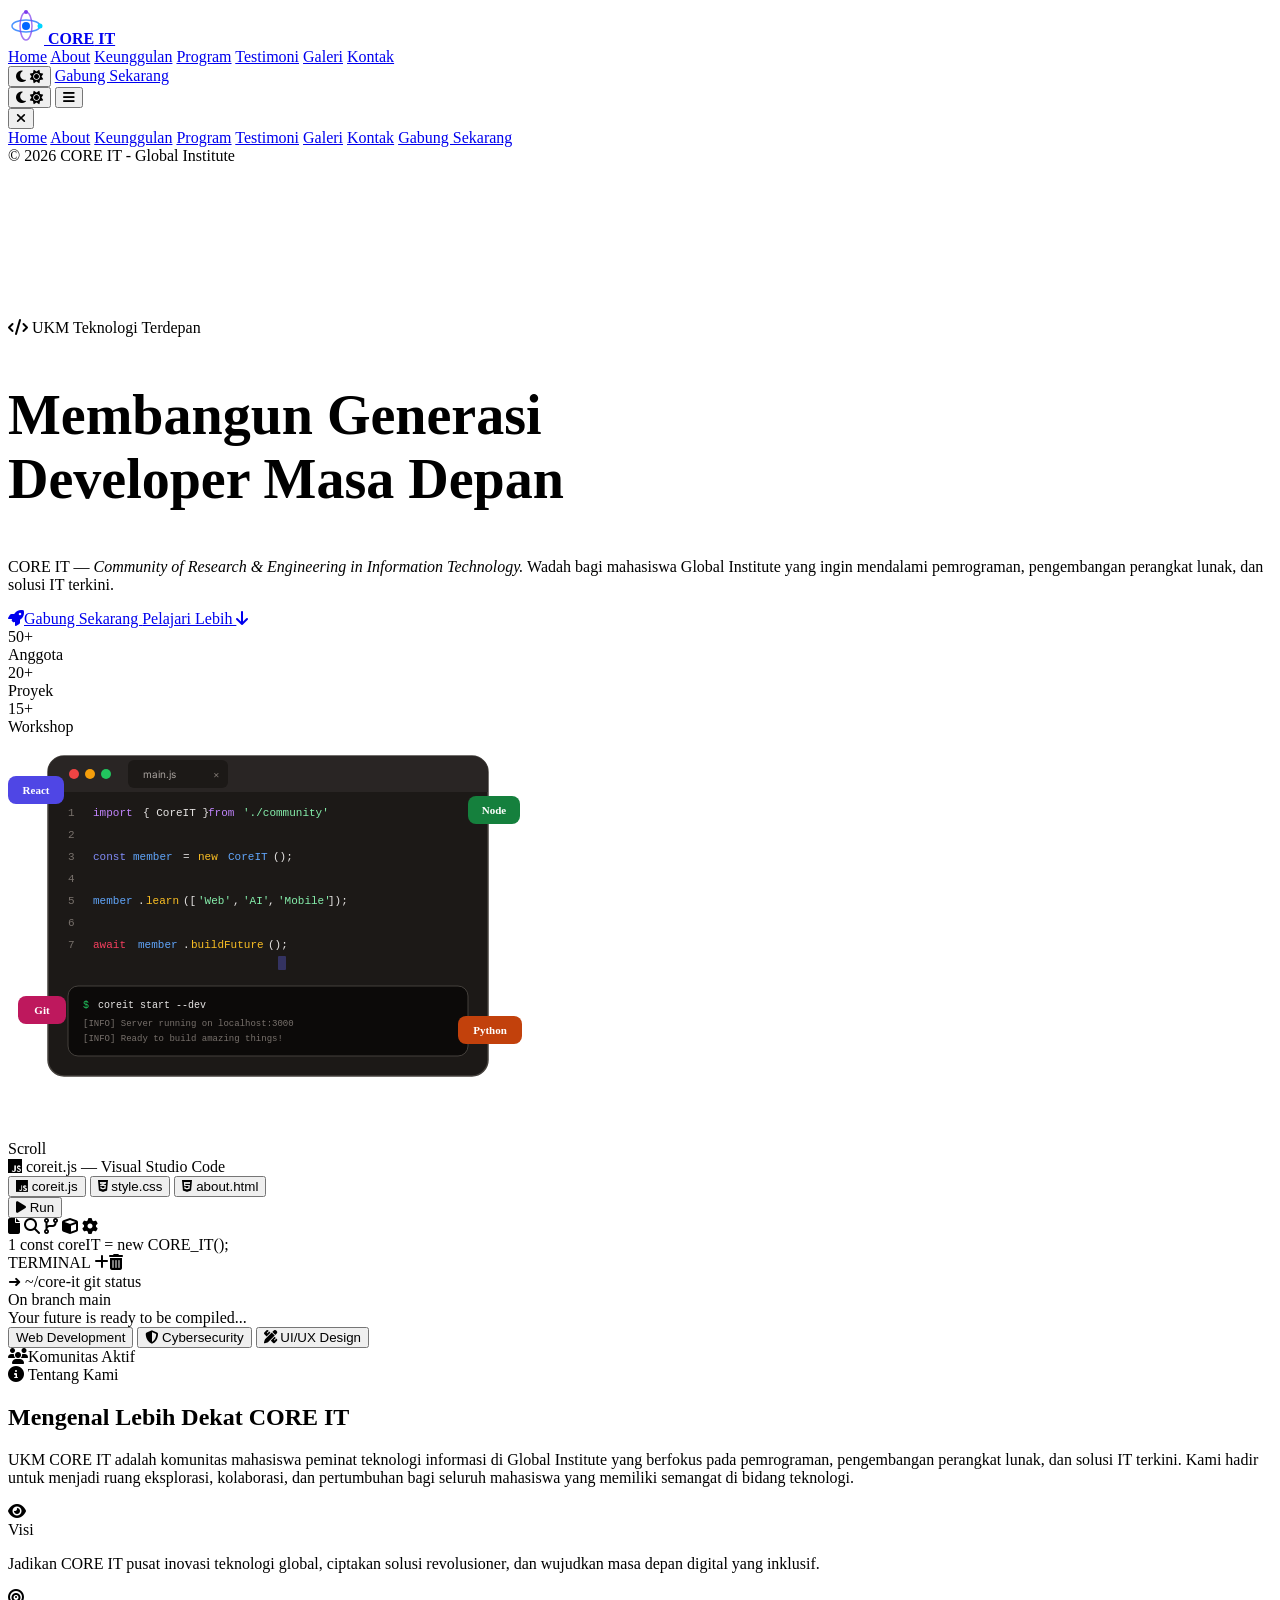
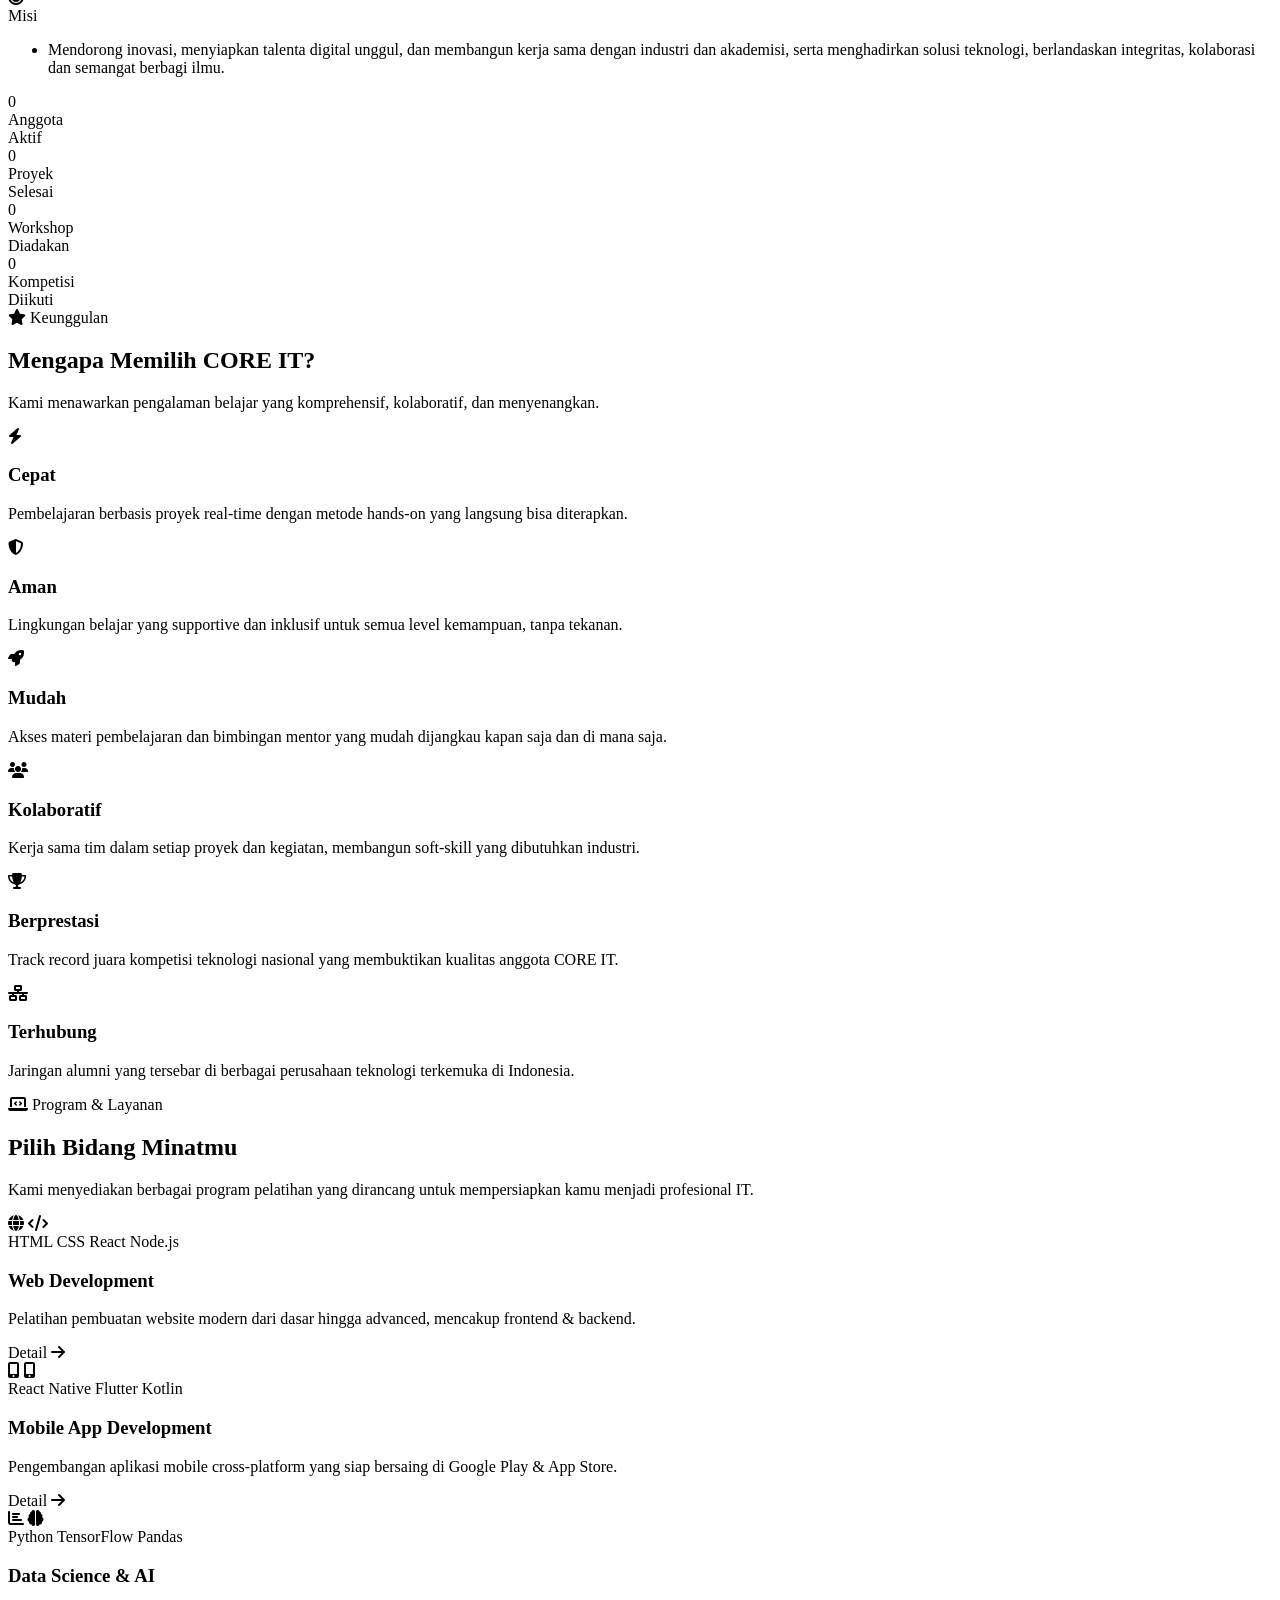
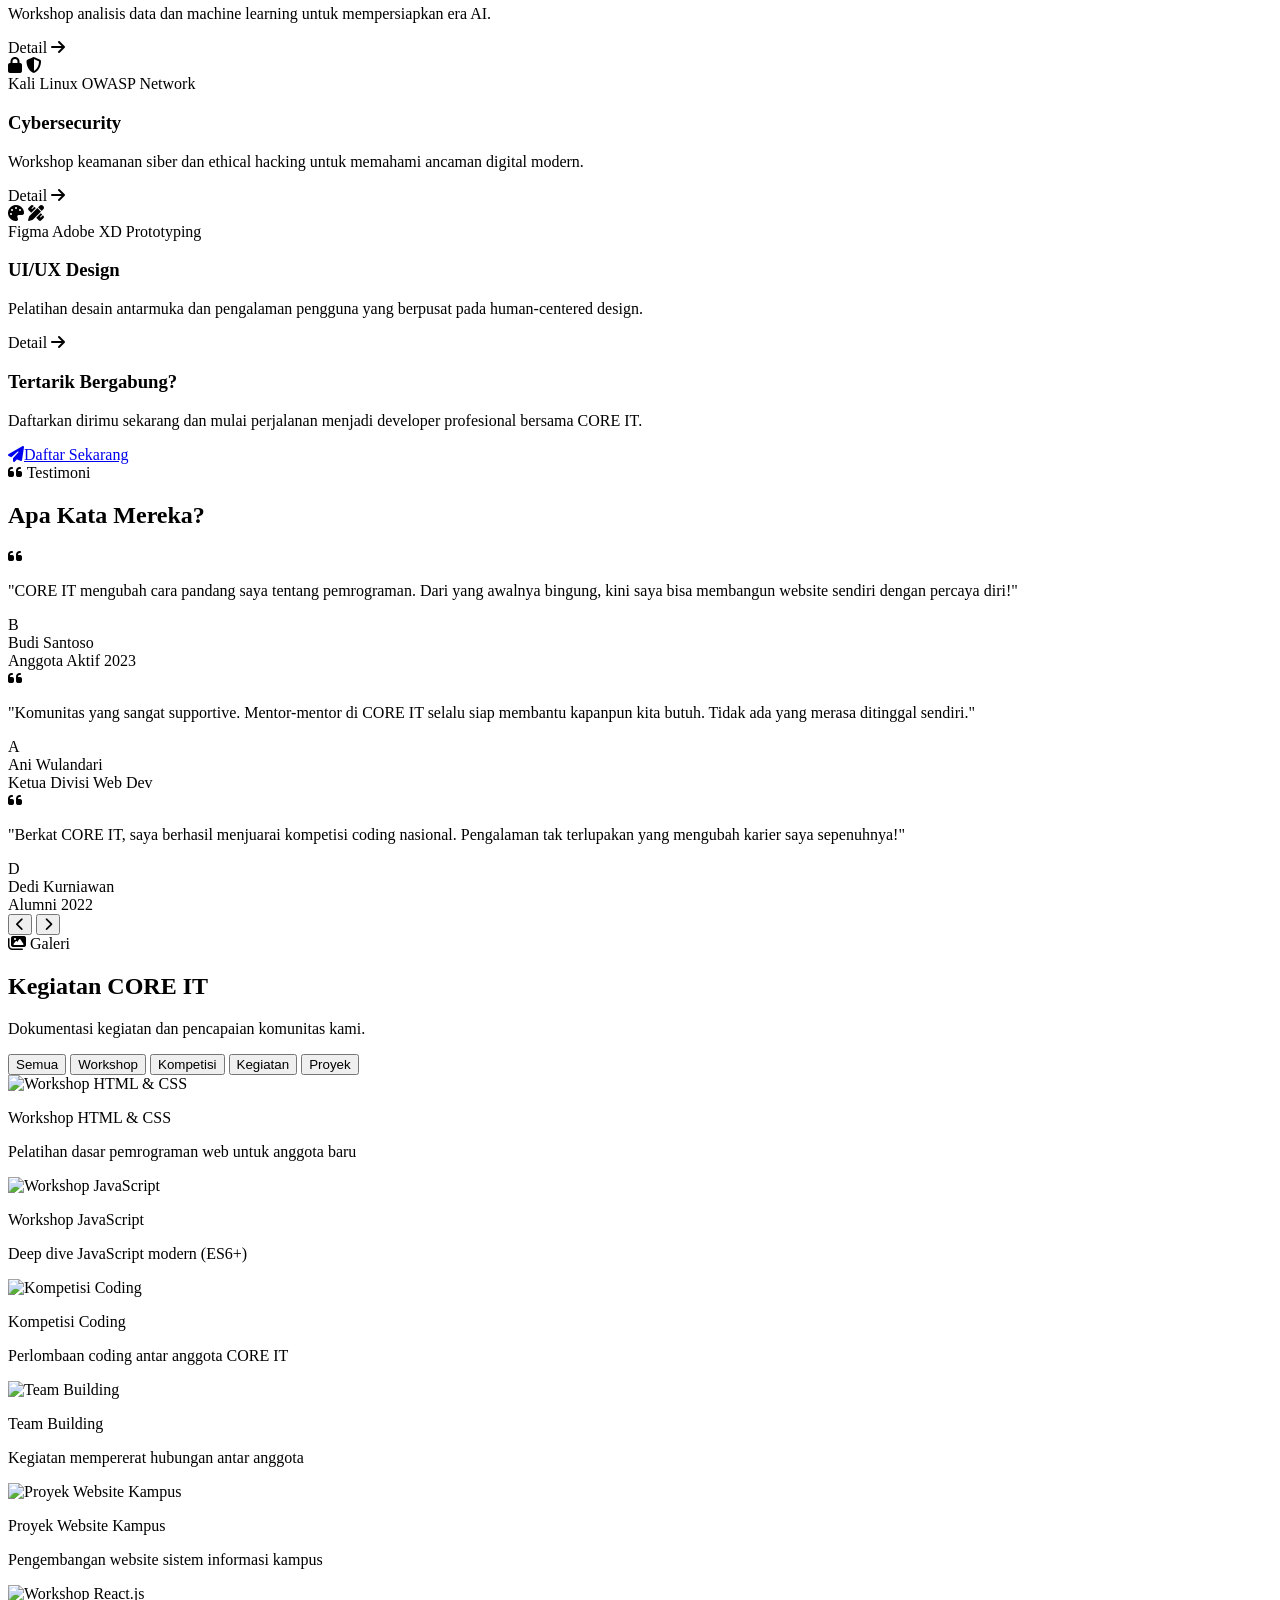
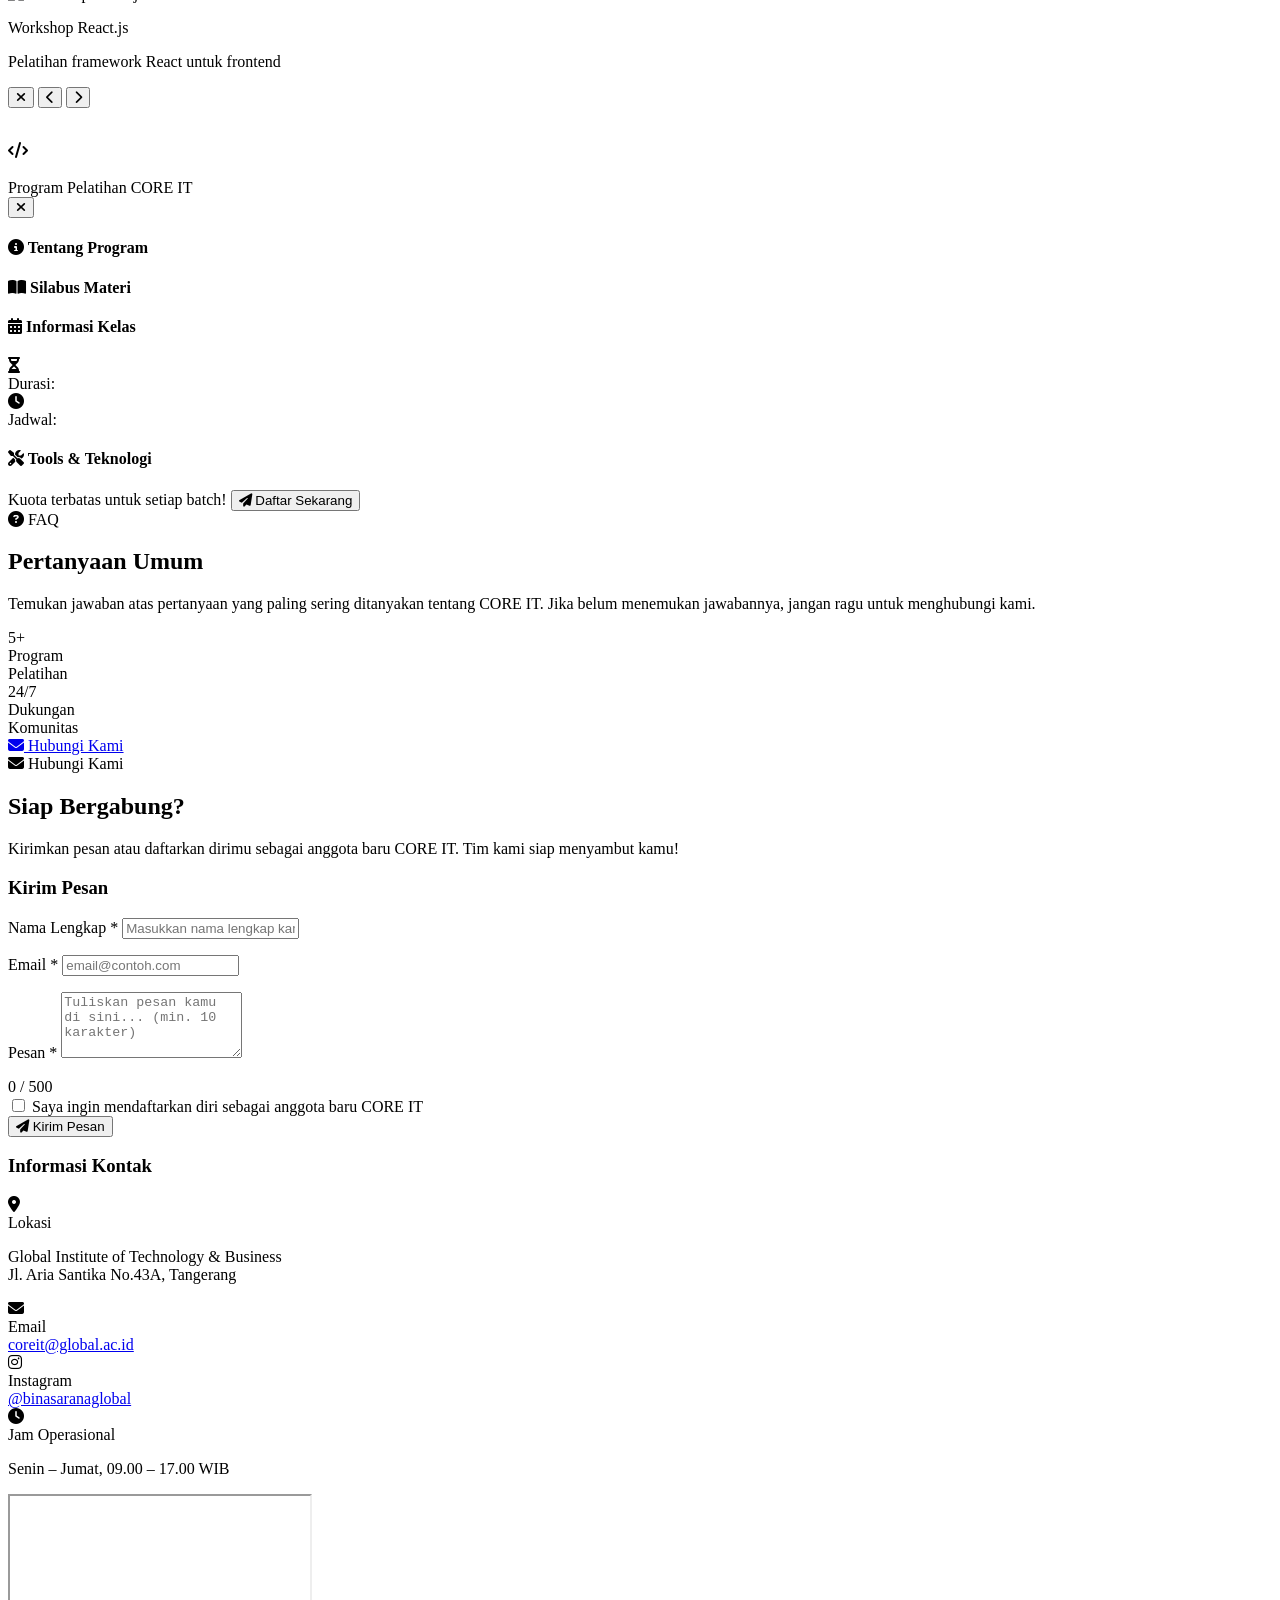
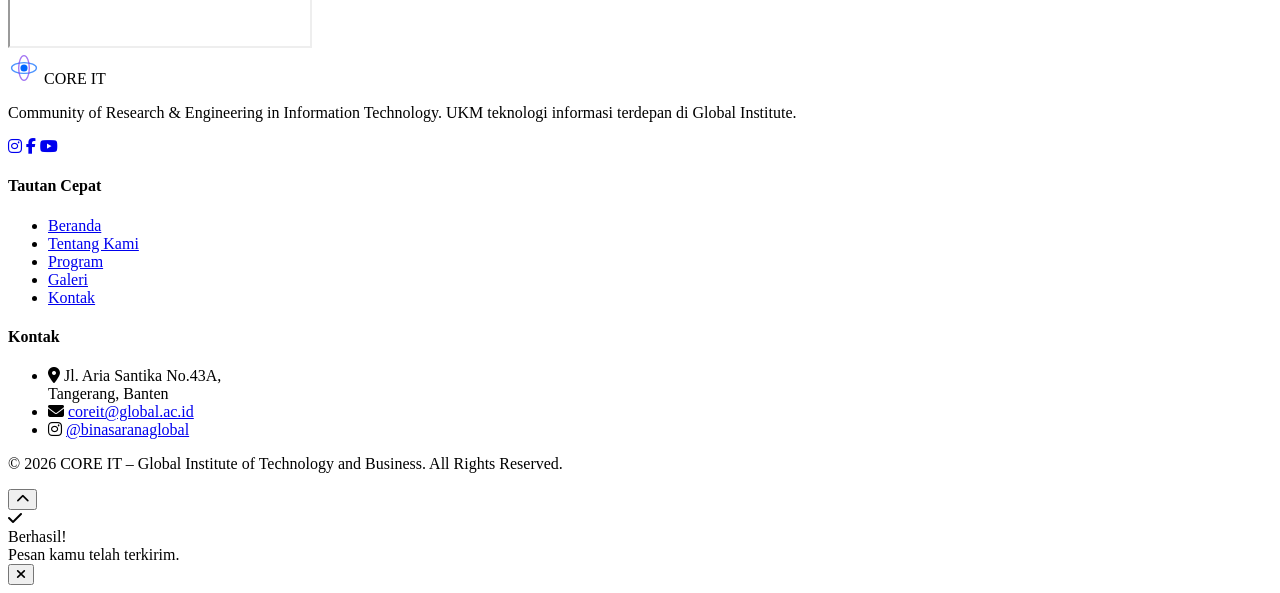
==== commit bfebfffd: "commit2" ====
--- a/index.html
+++ b/index.html
@@ -1077,7 +1077,7 @@
 
         <!-- Map Embed -->
         <div class="rounded-xl overflow-hidden h-48 border border-primary-100 dark:border-dark-border shadow-sm">
-          <iframe src="https://www.google.com/maps/place/Global+Institute+%7C+Institut+Teknologi+dan+Bisnis+Bina+Sarana+Global/@-6.1791919,106.6054894,17z/data=!3m1!4b1!4m6!3m5!1s0x2e69fed8e67cb0ad:0x2888b42a70065bd2!8m2!3d-6.1791919!4d106.6080643!16s%2Fg%2F1pv0wyylm?hl=id&entry=ttu&g_ep=EgoyMDI2MDYxMC4wIKXMDSoASAFQAw%3D%3D" class="w-full h-full border-0" allowfullscreen="" loading="lazy" referrerpolicy="no-referrer-when-downgrade"></iframe>
+          <iframe src="https://maps.google.com/maps?q=Global%20Institute%20%7C%20Institut%20Teknologi%20dan%20Bisnis%20Bina%20Sarana%20Global&t=&z=17&ie=UTF8&iwloc=&output=embed" class="w-full h-full border-0" allowfullscreen="" loading="lazy" referrerpolicy="no-referrer-when-downgrade"></iframe>
         </div>
       </div>
     </div>
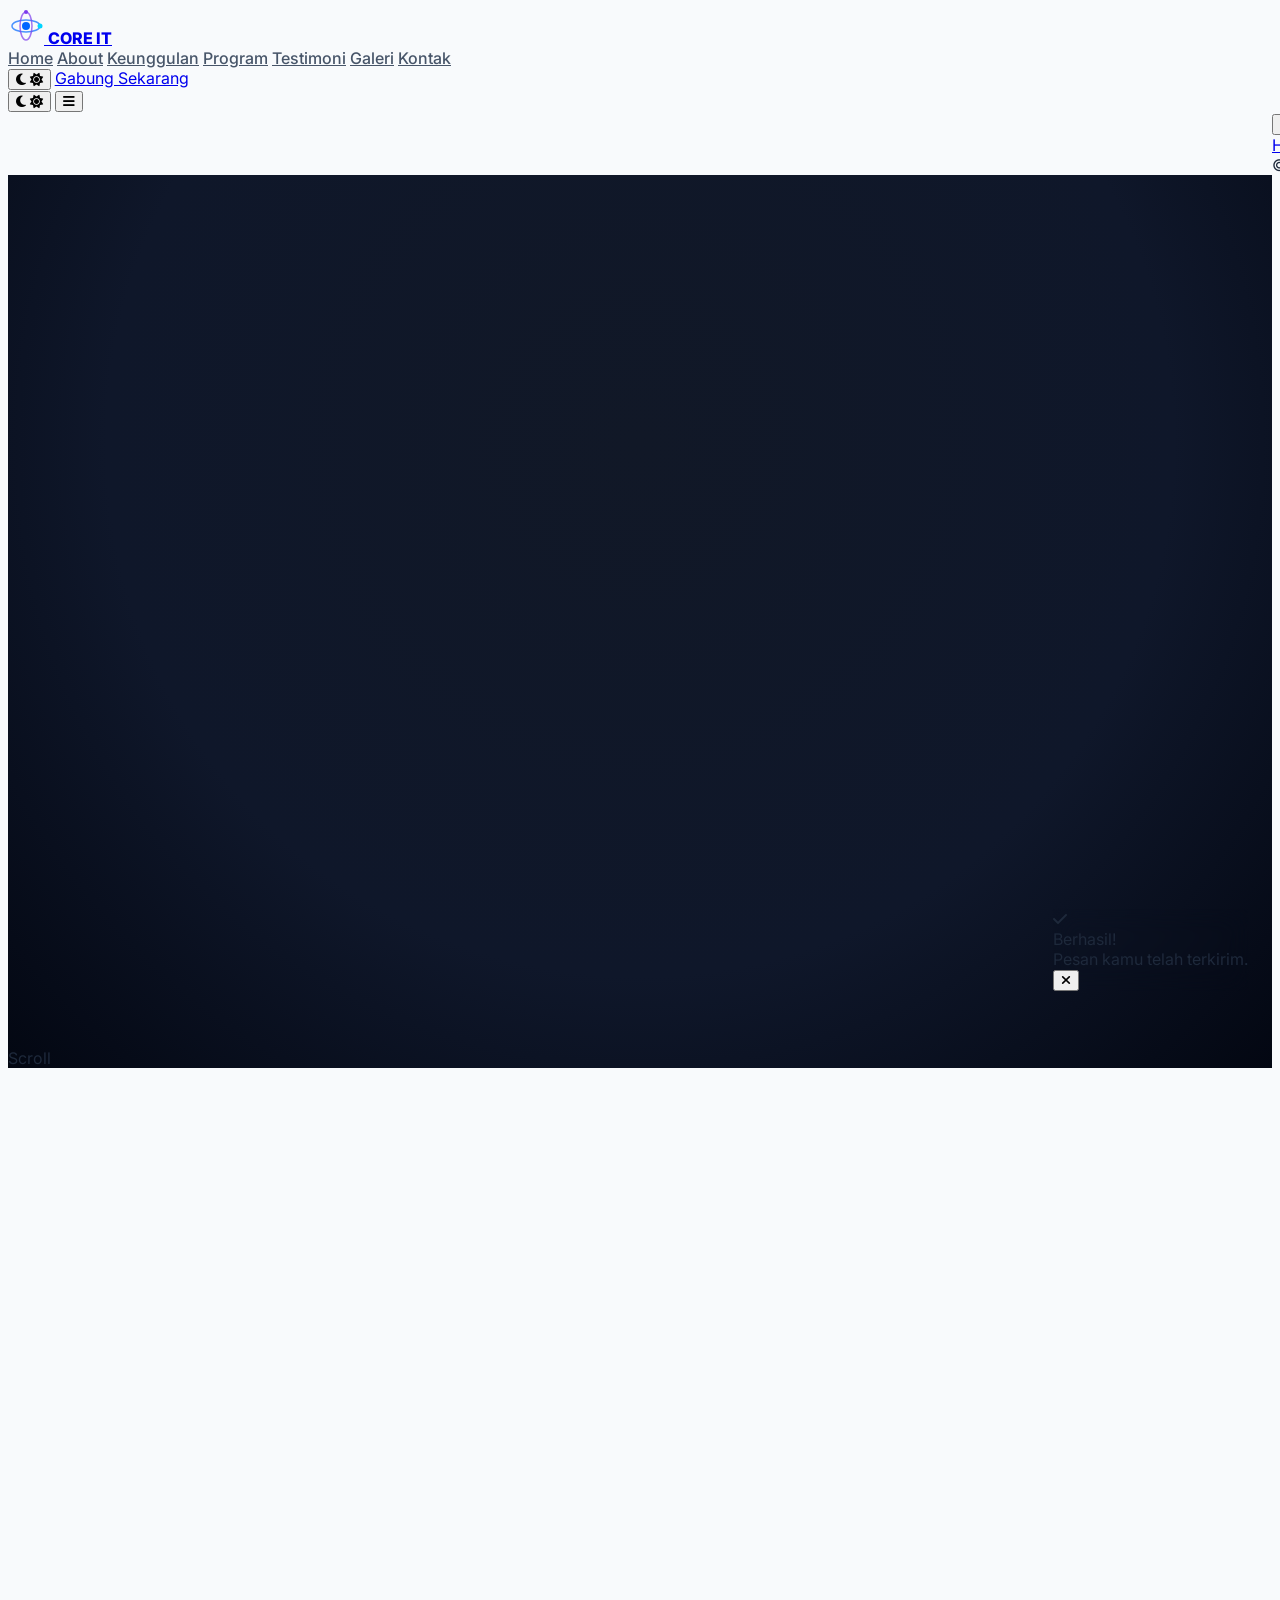
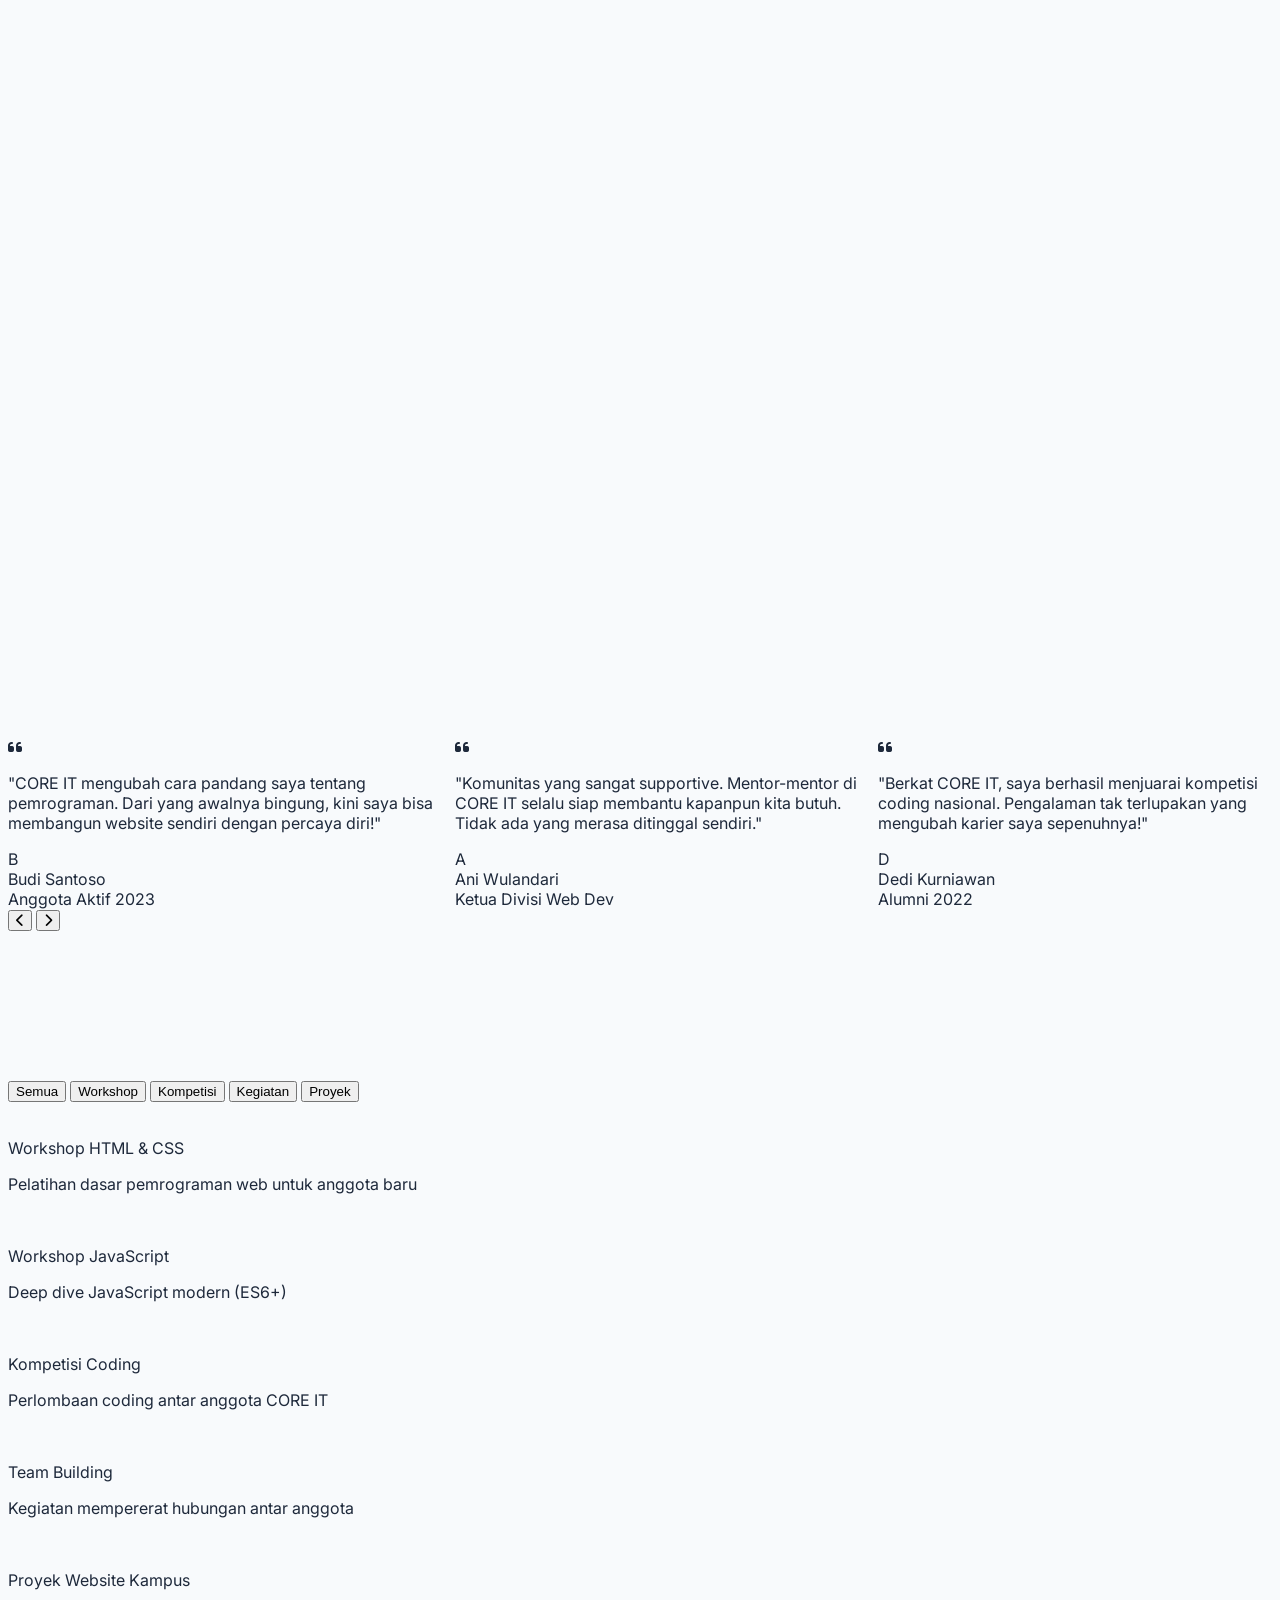
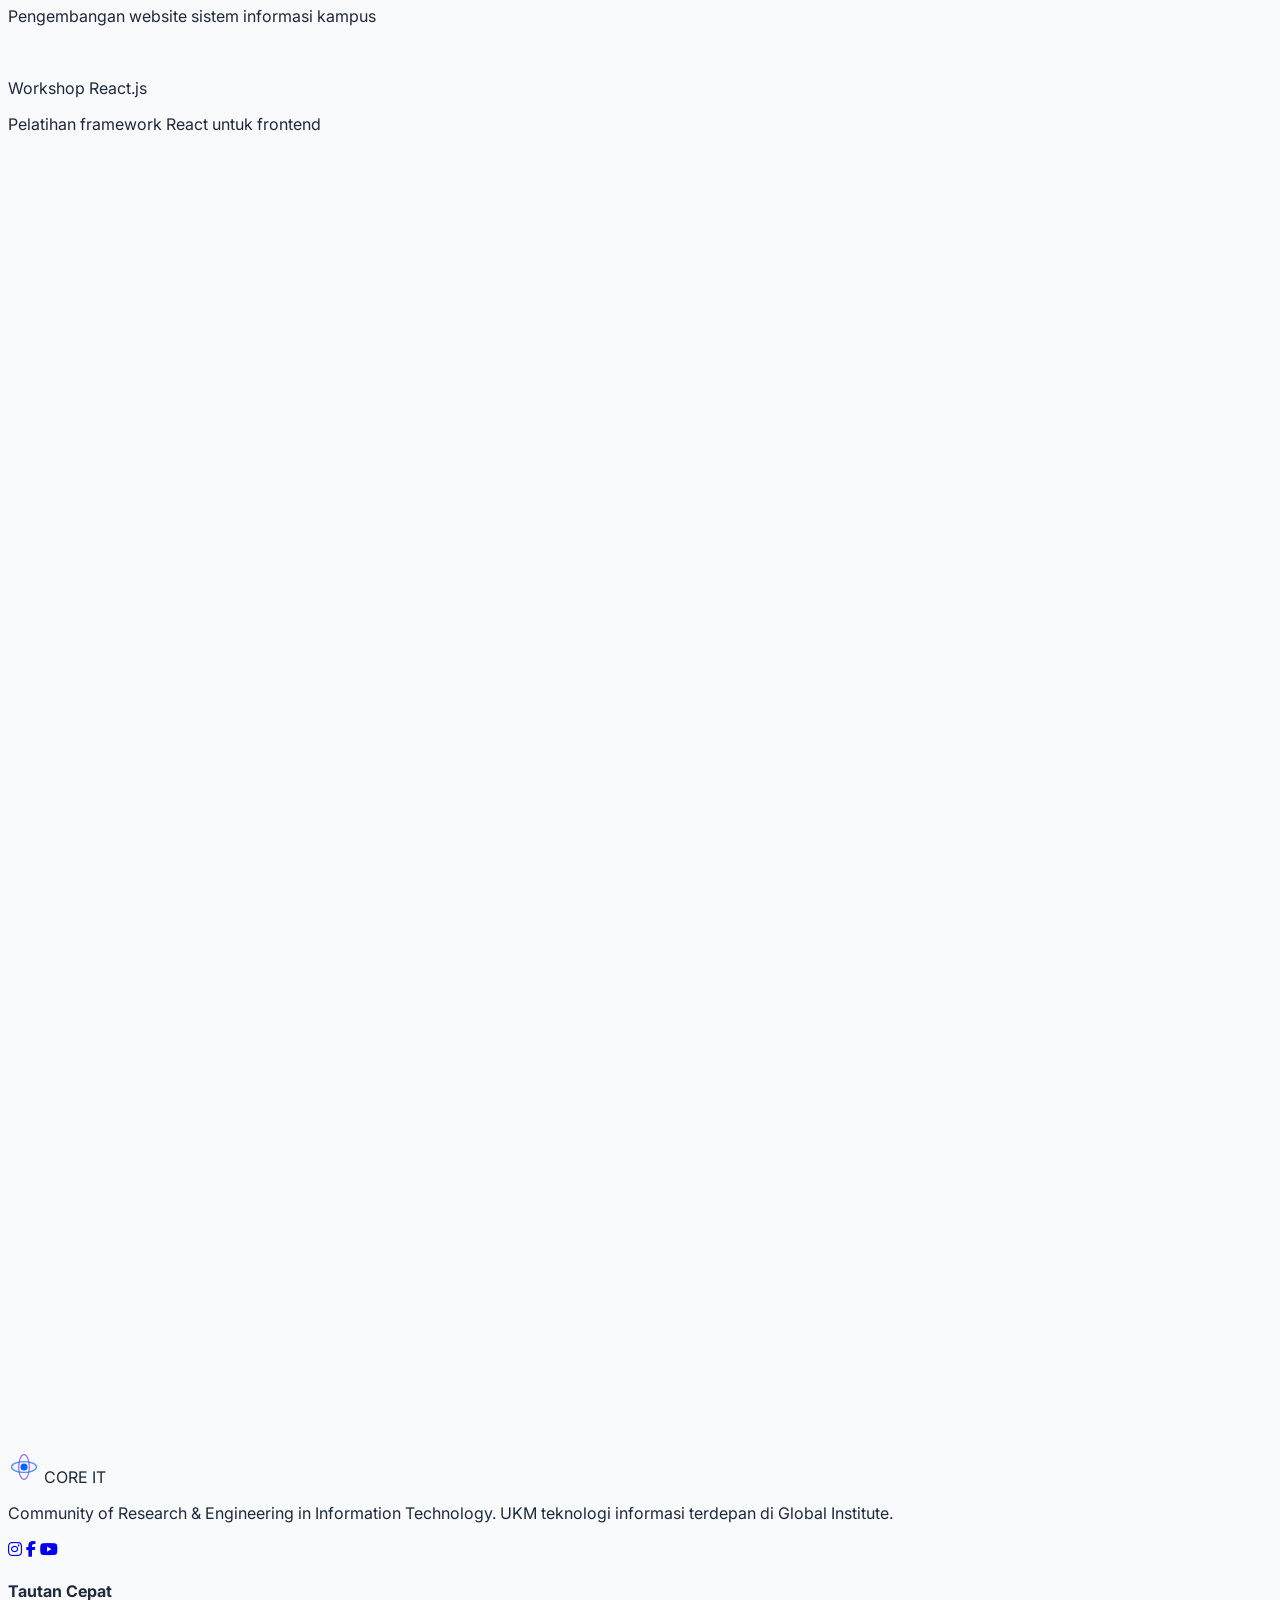
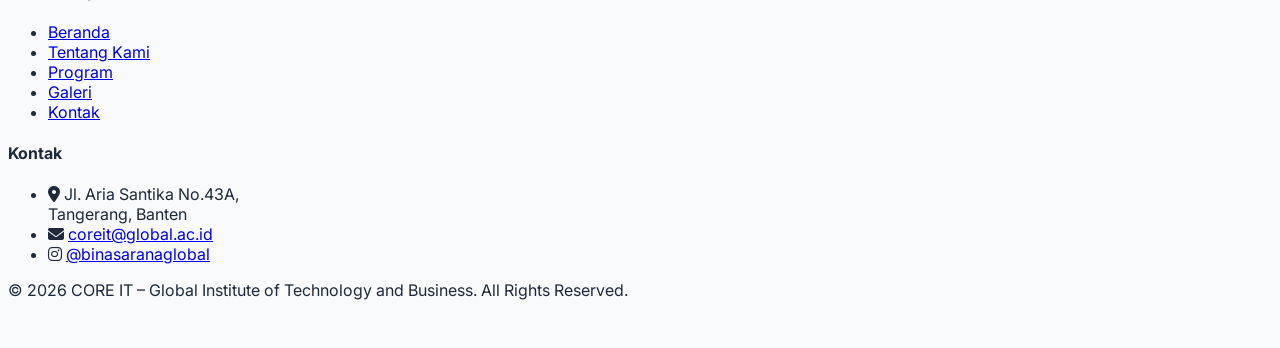
==== commit d8306ac2: "commit3" ====
--- a/index.html
+++ b/index.html
@@ -181,7 +181,7 @@
         <div class="flex flex-wrap gap-4" data-aos data-aos-delay="300">
           <a href="#contact"
             class="bg-white text-primary-600 font-bold px-7 py-3 rounded-full hover:shadow-xl hover:scale-105 transition-all duration-200">
-            <i class="fas fa-rocket mr-2"></i>Gabung Sekarang
+            <i class="fas mr-2"></i>Gabung Sekarang
           </a>
           <a href="#about"
             class="border-2 border-white/40 text-white font-semibold px-7 py-3 rounded-full hover:bg-white/10 transition-all duration-200">
@@ -754,9 +754,9 @@
     </div>
 
     <!-- Gallery grid -->
-    <div class="grid grid-cols-2 sm:grid-cols-3 gap-4" id="gallery-grid">
+    <div class="flex flex-wrap justify-center gap-4" id="gallery-grid">
       <!-- Item 1: Workshop HTML & CSS -->
-      <div class="gallery-item relative rounded-xl overflow-hidden cursor-pointer group aspect-square bg-gray-100" data-category="workshop" data-idx="0">
+      <div class="gallery-item relative rounded-xl overflow-hidden cursor-pointer group aspect-square bg-gray-100 w-[calc(50%-8px)] sm:w-[calc(33.333%-11px)] max-w-sm" data-category="workshop" data-idx="0">
         <img src="images/image8.webp" alt="Workshop HTML & CSS" class="w-full h-full object-cover group-hover:scale-105 transition-transform duration-500" loading="lazy" onerror="this.src='https://placehold.co/400x300/e2e8f0/94a3b8?text=Gambar'" />
         <div class="absolute inset-0 bg-black/60 opacity-0 group-hover:opacity-100 transition-opacity duration-300 flex flex-col justify-end p-3">
           <p class="text-white font-semibold text-sm">Workshop HTML & CSS</p>
@@ -764,7 +764,7 @@
         </div>
       </div>
       <!-- Item 2: Workshop JavaScript -->
-      <div class="gallery-item relative rounded-xl overflow-hidden cursor-pointer group aspect-square bg-gray-100" data-category="workshop" data-idx="1">
+      <div class="gallery-item relative rounded-xl overflow-hidden cursor-pointer group aspect-square bg-gray-100 w-[calc(50%-8px)] sm:w-[calc(33.333%-11px)] max-w-sm" data-category="workshop" data-idx="1">
         <img src="images/image4.jpg" alt="Workshop JavaScript" class="w-full h-full object-cover group-hover:scale-105 transition-transform duration-500" loading="lazy" onerror="this.src='https://placehold.co/400x300/e2e8f0/94a3b8?text=Gambar'" />
         <div class="absolute inset-0 bg-black/60 opacity-0 group-hover:opacity-100 transition-opacity duration-300 flex flex-col justify-end p-3">
           <p class="text-white font-semibold text-sm">Workshop JavaScript</p>
@@ -772,7 +772,7 @@
         </div>
       </div>
       <!-- Item 3: Kompetisi Coding -->
-      <div class="gallery-item relative rounded-xl overflow-hidden cursor-pointer group aspect-square bg-gray-100" data-category="kompetisi" data-idx="2">
+      <div class="gallery-item relative rounded-xl overflow-hidden cursor-pointer group aspect-square bg-gray-100 w-[calc(50%-8px)] sm:w-[calc(33.333%-11px)] max-w-sm" data-category="kompetisi" data-idx="2">
         <img src="images/image5.jpg" alt="Kompetisi Coding" class="w-full h-full object-cover group-hover:scale-105 transition-transform duration-500" loading="lazy" onerror="this.src='https://placehold.co/400x300/e2e8f0/94a3b8?text=Gambar'" />
         <div class="absolute inset-0 bg-black/60 opacity-0 group-hover:opacity-100 transition-opacity duration-300 flex flex-col justify-end p-3">
           <p class="text-white font-semibold text-sm">Kompetisi Coding</p>
@@ -780,7 +780,7 @@
         </div>
       </div>
       <!-- Item 4: Team Building -->
-      <div class="gallery-item relative rounded-xl overflow-hidden cursor-pointer group aspect-square bg-gray-100" data-category="kegiatan" data-idx="3">
+      <div class="gallery-item relative rounded-xl overflow-hidden cursor-pointer group aspect-square bg-gray-100 w-[calc(50%-8px)] sm:w-[calc(33.333%-11px)] max-w-sm" data-category="kegiatan" data-idx="3">
         <img src="images/image6.webp" alt="Team Building" class="w-full h-full object-cover group-hover:scale-105 transition-transform duration-500" loading="lazy" onerror="this.src='https://placehold.co/400x300/e2e8f0/94a3b8?text=Gambar'" />
         <div class="absolute inset-0 bg-black/60 opacity-0 group-hover:opacity-100 transition-opacity duration-300 flex flex-col justify-end p-3">
           <p class="text-white font-semibold text-sm">Team Building</p>
@@ -788,7 +788,7 @@
         </div>
       </div>
       <!-- Item 5: Proyek Website Kampus -->
-      <div class="gallery-item relative rounded-xl overflow-hidden cursor-pointer group aspect-square bg-gray-100" data-category="proyek" data-idx="4">
+      <div class="gallery-item relative rounded-xl overflow-hidden cursor-pointer group aspect-square bg-gray-100 w-[calc(50%-8px)] sm:w-[calc(33.333%-11px)] max-w-sm" data-category="proyek" data-idx="4">
         <img src="images/image1.jpeg" alt="Proyek Website Kampus" class="w-full h-full object-cover group-hover:scale-105 transition-transform duration-500" loading="lazy" onerror="this.src='https://placehold.co/400x300/e2e8f0/94a3b8?text=Gambar'" />
         <div class="absolute inset-0 bg-black/60 opacity-0 group-hover:opacity-100 transition-opacity duration-300 flex flex-col justify-end p-3">
           <p class="text-white font-semibold text-sm">Proyek Website Kampus</p>
@@ -796,7 +796,7 @@
         </div>
       </div>
       <!-- Item 6: Workshop React.js -->
-      <div class="gallery-item relative rounded-xl overflow-hidden cursor-pointer group aspect-square bg-gray-100" data-category="workshop" data-idx="5">
+      <div class="gallery-item relative rounded-xl overflow-hidden cursor-pointer group aspect-square bg-gray-100 w-[calc(50%-8px)] sm:w-[calc(33.333%-11px)] max-w-sm" data-category="workshop" data-idx="5">
         <img src="images/image7.jpeg" alt="Workshop React.js" class="w-full h-full object-cover group-hover:scale-105 transition-transform duration-500" loading="lazy" onerror="this.src='https://placehold.co/400x300/e2e8f0/94a3b8?text=Gambar'" />
         <div class="absolute inset-0 bg-black/60 opacity-0 group-hover:opacity-100 transition-opacity duration-300 flex flex-col justify-end p-3">
           <p class="text-white font-semibold text-sm">Workshop React.js</p>
@@ -942,10 +942,6 @@
             <div class="text-xs text-gray-500 dark:text-gray-400 mt-1">Dukungan<br/>Komunitas</div>
           </div>
         </div>
-
-        <a href="#contact" class="inline-flex items-center gap-2 bg-primary-500 hover:bg-primary-600 text-white font-semibold text-sm px-5 py-2.5 rounded-xl transition">
-          <i class="fas fa-envelope text-xs"></i> Hubungi Kami
-        </a>
       </div>
 
       <!-- Right FAQ accordion -->
@@ -955,6 +951,14 @@
         </div>
       </div>
 
+    </div>
+
+    <!-- Centered Hubungi Kami Button -->
+    <div class="mt-12 text-center" data-aos>
+      <p class="text-gray-500 dark:text-gray-400 text-sm mb-4">Masih memiliki pertanyaan? Kami siap membantu!</p>
+      <a href="#contact" class="inline-flex items-center gap-2 bg-primary-500 hover:bg-primary-600 text-white font-semibold text-sm px-6 py-3 rounded-xl transition shadow hover:shadow-lg hover:scale-105">
+        <i class="fas fa-envelope text-xs"></i> Hubungi Kami
+      </a>
     </div>
   </div>
 </section>
--- a/css/style.css
+++ b/css/style.css
@@ -0,0 +1,386 @@
+/* ================================================================
+   CORE IT — Custom CSS (Separated)
+   Community of Research & Engineering in Information Technology
+   Global Institute | 2026
+   ================================================================ */
+
+:root {
+  --primary-500: #0066ff;
+  --accent-cyan: #00d4ff;
+  --accent-purple: #7c3aed;
+  --section-padding-y: 6rem;
+}
+
+* { box-sizing: border-box; }
+
+html { scroll-behavior: smooth; }
+
+/* Custom Scrollbar */
+::-webkit-scrollbar {
+  width: 10px;
+}
+::-webkit-scrollbar-track {
+  background: #f1f5f9;
+}
+.dark ::-webkit-scrollbar-track {
+  background: #0a0a0f;
+}
+::-webkit-scrollbar-thumb {
+  background: #cbd5e1;
+  border-radius: 9999px;
+  border: 2px solid #f1f5f9;
+}
+.dark ::-webkit-scrollbar-thumb {
+  background: #1e293b;
+  border: 2px solid #0a0a0f;
+}
+::-webkit-scrollbar-thumb:hover {
+  background: #94a3b8;
+}
+.dark ::-webkit-scrollbar-thumb:hover {
+  background: #334155;
+}
+
+body {
+  font-family: 'Inter', sans-serif;
+  background: #f8fafc;
+  color: #1e293b;
+  transition: background 0.5s cubic-bezier(0.16, 1, 0.3, 1), color 0.5s cubic-bezier(0.16, 1, 0.3, 1);
+}
+
+.dark body { 
+  background: #08080c; 
+  color: #e2e8f0; 
+}
+
+/* ─── Particles Canvas ─── */
+#particles-canvas {
+  position: absolute;
+  inset: 0;
+  pointer-events: none;
+  z-index: 0;
+}
+
+/* ─── Glassmorphism Nav ─── */
+#navbar {
+  backdrop-filter: blur(0px);
+  -webkit-backdrop-filter: blur(0px);
+  border-bottom: 1px solid transparent;
+  transition: backdrop-filter 0.4s, background 0.4s, box-shadow 0.4s, border-color 0.4s;
+}
+#navbar.scrolled {
+  backdrop-filter: blur(16px);
+  -webkit-backdrop-filter: blur(16px);
+  background: rgba(255, 255, 255, 0.75) !important;
+  border-bottom: 1px solid rgba(0, 102, 255, 0.08);
+  box-shadow: 0 10px 30px -10px rgba(0, 102, 255, 0.06);
+}
+.dark #navbar.scrolled { 
+  background: rgba(5, 5, 8, 0.75) !important; 
+  border-bottom: 1px solid rgba(255, 255, 255, 0.04);
+  box-shadow: 0 10px 30px -10px rgba(0, 0, 0, 0.4);
+}
+
+/* ─── Nav underline effect ─── */
+.nav-link {
+  position: relative;
+  font-weight: 500;
+  color: #475569;
+  transition: color 0.2s;
+}
+.nav-link::after {
+  content: '';
+  position: absolute;
+  left: 0; bottom: -2px;
+  width: 0; height: 2px;
+  background: var(--primary-500);
+  border-radius: 9999px;
+  transition: width 0.25s cubic-bezier(0.16, 1, 0.3, 1);
+}
+.nav-link:hover { color: #0066ff; }
+.nav-link:hover::after { width: 100%; }
+.dark .nav-link { color: #cbd5e1; }
+.dark .nav-link:hover { color: #3385ff; }
+
+/* ─── Hero background ─── */
+.hero-bg {
+  background: radial-gradient(circle at 50% 30%, #111827 0%, #0f172a 60%, #030712 100%);
+  position: relative;
+  overflow: hidden;
+}
+
+/* ─── Floating animation ─── */
+@keyframes float { 0%,100%{transform:translateY(0)} 50%{transform:translateY(-14px)} }
+.float-anim { animation: float 5s ease-in-out infinite; }
+
+/* ─── Gradient text ─── */
+.gradient-text {
+  color: #0066ff;
+}
+.dark .gradient-text {
+  color: #3385ff;
+}
+
+/* ─── Feature card styling ─── */
+.feature-card {
+  transition: transform 0.4s cubic-bezier(0.16, 1, 0.3, 1), box-shadow 0.4s cubic-bezier(0.16, 1, 0.3, 1), border-color 0.4s;
+  background: #ffffff;
+  border: 1px solid rgba(0, 102, 255, 0.05);
+}
+.feature-card:hover {
+  transform: translateY(-8px);
+  border-color: rgba(0, 102, 255, 0.2);
+  box-shadow: 0 20px 40px -15px rgba(0, 102, 255, 0.12);
+}
+.dark .feature-card {
+  background: rgba(26, 26, 46, 0.45);
+  border-color: rgba(255, 255, 255, 0.03);
+  backdrop-filter: blur(8px);
+}
+.dark .feature-card:hover {
+  border-color: rgba(0, 102, 255, 0.3);
+  box-shadow: 0 20px 40px -15px rgba(0, 102, 255, 0.25);
+}
+
+/* ─── Service card ─── */
+.service-card {
+  transition: transform 0.4s cubic-bezier(0.16, 1, 0.3, 1), box-shadow 0.4s cubic-bezier(0.16, 1, 0.3, 1), border-color 0.4s;
+  background: #ffffff;
+  border: 1px solid rgba(0, 102, 255, 0.05);
+}
+.service-card:hover {
+  transform: translateY(-8px);
+  border-color: rgba(0, 102, 255, 0.15);
+  box-shadow: 0 20px 40px -15px rgba(0, 102, 255, 0.1);
+}
+.dark .service-card {
+  background: rgba(26, 26, 46, 0.45);
+  border-color: rgba(255, 255, 255, 0.03);
+  backdrop-filter: blur(8px);
+}
+.dark .service-card:hover {
+  border-color: rgba(0, 102, 255, 0.25);
+  box-shadow: 0 20px 40px -15px rgba(0, 102, 255, 0.2);
+}
+
+/* ─── Gallery filter ─── */
+.gallery-item { 
+  transition: opacity 0.4s cubic-bezier(0.16, 1, 0.3, 1), transform 0.4s cubic-bezier(0.16, 1, 0.3, 1); 
+}
+.gallery-item.hidden-item { 
+  display: none !important; 
+}
+
+/* ─── Lightbox ─── */
+#lightbox {
+  display: none;
+  position: fixed; inset: 0; z-index: 999;
+  background: rgba(5, 5, 8, 0.95);
+  align-items: center; justify-content: center;
+  backdrop-filter: blur(10px);
+  -webkit-backdrop-filter: blur(10px);
+}
+#lightbox.open { display: flex; }
+#lightbox img { max-width: 90vw; max-height: 80vh; border-radius: 16px; border: 1px solid rgba(255, 255, 255, 0.08); }
+
+/* ─── Program Modal ─── */
+#program-modal {
+  display: none;
+  opacity: 0;
+  transition: opacity 0.3s ease;
+}
+#program-modal.open {
+  display: flex;
+  opacity: 1;
+}
+#program-modal .modal-content {
+  transform: translateY(24px) scale(0.95);
+  transition: transform 0.3s cubic-bezier(0.16, 1, 0.3, 1), opacity 0.3s cubic-bezier(0.16, 1, 0.3, 1);
+}
+#program-modal.open .modal-content {
+  transform: translateY(0) scale(1);
+}
+
+/* ─── Toast ─── */
+#toast {
+  position: fixed; bottom: 2rem; right: 2rem; z-index: 9999;
+  transform: translateY(150%);
+  backdrop-filter: blur(12px);
+  -webkit-backdrop-filter: blur(12px);
+  transition: transform 0.5s cubic-bezier(0.34, 1.56, 0.64, 1);
+}
+#toast.show { transform: translateY(0); }
+
+/* ─── Back to top ─── */
+#back-top {
+  opacity: 0; pointer-events: none;
+  transition: opacity 0.3s, transform 0.3s, background 0.3s;
+  transform: translateY(10px);
+}
+#back-top.show { opacity: 1; pointer-events: auto; transform: translateY(0); }
+
+/* ─── Fade-up animation (AOS-like) ─── */
+[data-aos] {
+  opacity: 0;
+  transform: translateY(24px);
+  transition: opacity 0.7s cubic-bezier(0.16, 1, 0.3, 1), transform 0.7s cubic-bezier(0.16, 1, 0.3, 1);
+}
+[data-aos].aos-animate {
+  opacity: 1;
+  transform: translateY(0);
+}
+[data-aos][data-aos-delay="100"] { transition-delay: 0.08s; }
+[data-aos][data-aos-delay="200"] { transition-delay: 0.16s; }
+[data-aos][data-aos-delay="300"] { transition-delay: 0.24s; }
+[data-aos][data-aos-delay="400"] { transition-delay: 0.32s; }
+[data-aos][data-aos-delay="500"] { transition-delay: 0.40s; }
+
+/* ─── Counter ─── */
+.counter-num { font-variant-numeric: tabular-nums; }
+
+/* ─── Stars ─── */
+.star-fill {
+  animation: starFill 0.3s ease forwards;
+}
+@keyframes starFill { from{opacity:0;transform:scale(0.5)} to{opacity:1;transform:scale(1)} }
+
+/* ─── Input focus glow ─── */
+.form-input {
+  transition: border-color 0.3s, box-shadow 0.3s, background 0.3s;
+}
+.form-input:focus {
+  outline: none;
+  box-shadow: 0 0 0 3px rgba(0, 102, 255, 0.15);
+  border-color: #0066ff;
+}
+
+/* ─── Mobile drawer ─── */
+#mobile-menu {
+  transform: translateX(100%);
+  transition: transform 0.4s cubic-bezier(0.16, 1, 0.3, 1);
+}
+#mobile-menu.open { transform: translateX(0); }
+
+/* ─── Testimonial carousel ─── */
+.testimonial-track {
+  display: flex;
+  transition: transform 0.6s cubic-bezier(0.16, 1, 0.3, 1);
+}
+
+/* ─── FAQ ─── */
+.faq-item {
+  border-left: 3px solid transparent;
+  transition: border-color 0.25s ease, box-shadow 0.25s ease;
+}
+.faq-item:hover {
+  border-left-color: rgba(0, 102, 255, 0.3);
+}
+.faq-item.active {
+  border-left-color: #0066ff;
+  box-shadow: 0 4px 20px -4px rgba(0, 102, 255, 0.08);
+}
+.dark .faq-item.active {
+  border-left-color: #3385ff;
+  box-shadow: 0 4px 20px -4px rgba(0, 0, 0, 0.25);
+}
+.faq-answer {
+  max-height: 0;
+  overflow: hidden;
+  transition: max-height 0.35s cubic-bezier(0.16, 1, 0.3, 1);
+}
+.faq-answer.open { max-height: 200px; }
+.faq-toggle-icon {
+  transition: transform 0.25s ease;
+}
+.faq-item.active .faq-toggle-icon {
+  transform: rotate(45deg);
+}
+
+/* ─── Section tag ─── */
+.section-tag {
+  display: inline-flex;
+  align-items: center;
+  gap: 0.4rem;
+  font-size: 0.75rem;
+  font-weight: 600;
+  text-transform: uppercase;
+  letter-spacing: 0.12em;
+  color: #0066ff;
+  background: rgba(0, 102, 255, 0.08);
+  padding: 0.35rem 0.9rem;
+  border-radius: 9999px;
+  margin-bottom: 1rem;
+  border: 1px solid rgba(0, 102, 255, 0.04);
+}
+.dark .section-tag {
+  color: #3385ff;
+  background: rgba(0, 102, 255, 0.15);
+  border-color: rgba(0, 102, 255, 0.1);
+}
+
+/* Glass card overlay panels */
+.glass-panel {
+  background: rgba(255, 255, 255, 0.7);
+  backdrop-filter: blur(12px);
+  -webkit-backdrop-filter: blur(12px);
+  border: 1px solid rgba(0, 102, 255, 0.05);
+}
+.dark .glass-panel {
+  background: rgba(26, 26, 46, 0.5);
+  border-color: rgba(255, 255, 255, 0.03);
+}
+
+/* Logo atom animation */
+@keyframes orbit { from{transform:rotate(0deg)} to{transform:rotate(360deg)} }
+.orbit-ring { animation: orbit 8s linear infinite; transform-origin: center; }
+.orbit-ring-r { animation: orbit 12s linear infinite reverse; transform-origin: center; }
+
+/* ─── VS Code Mockup Animations ─── */
+.typing-cursor {
+  display: inline-block;
+  width: 2px;
+  height: 14px;
+  background-color: #38bdf8; /* light blue caret */
+  margin-left: 2px;
+  animation: cursor-blink 0.8s steps(2, start) infinite;
+  vertical-align: middle;
+}
+@keyframes cursor-blink {
+  0%, 100% { opacity: 0; }
+  50% { opacity: 1; }
+}
+
+.editor-tab::after {
+  content: '';
+  position: absolute;
+  left: 0; top: 0; right: 0;
+  height: 2px;
+  background-color: transparent;
+  transition: background-color 0.2s;
+}
+.editor-tab.active::after {
+  background-color: #6366f1; /* Indigo-500 tab indicator */
+}
+.editor-tab.active {
+  background-color: #0d1117;
+  color: #f8fafc;
+}
+
+/* Neon theme shift for UI/UX Design click */
+.neon-glow-active {
+  animation: neon-glow-loop 4s linear infinite !important;
+}
+@keyframes neon-glow-loop {
+  0%, 100% {
+    box-shadow: 0 0 25px rgba(0, 102, 255, 0.4), 0 20px 40px -15px rgba(0, 102, 255, 0.2);
+    border-color: rgba(0, 102, 255, 0.4);
+  }
+  33% {
+    box-shadow: 0 0 25px rgba(124, 58, 237, 0.4), 0 20px 40px -15px rgba(124, 58, 237, 0.2);
+    border-color: rgba(124, 58, 237, 0.4);
+  }
+  66% {
+    box-shadow: 0 0 25px rgba(236, 72, 153, 0.4), 0 20px 40px -15px rgba(236, 72, 153, 0.2);
+    border-color: rgba(236, 72, 153, 0.4);
+  }
+}
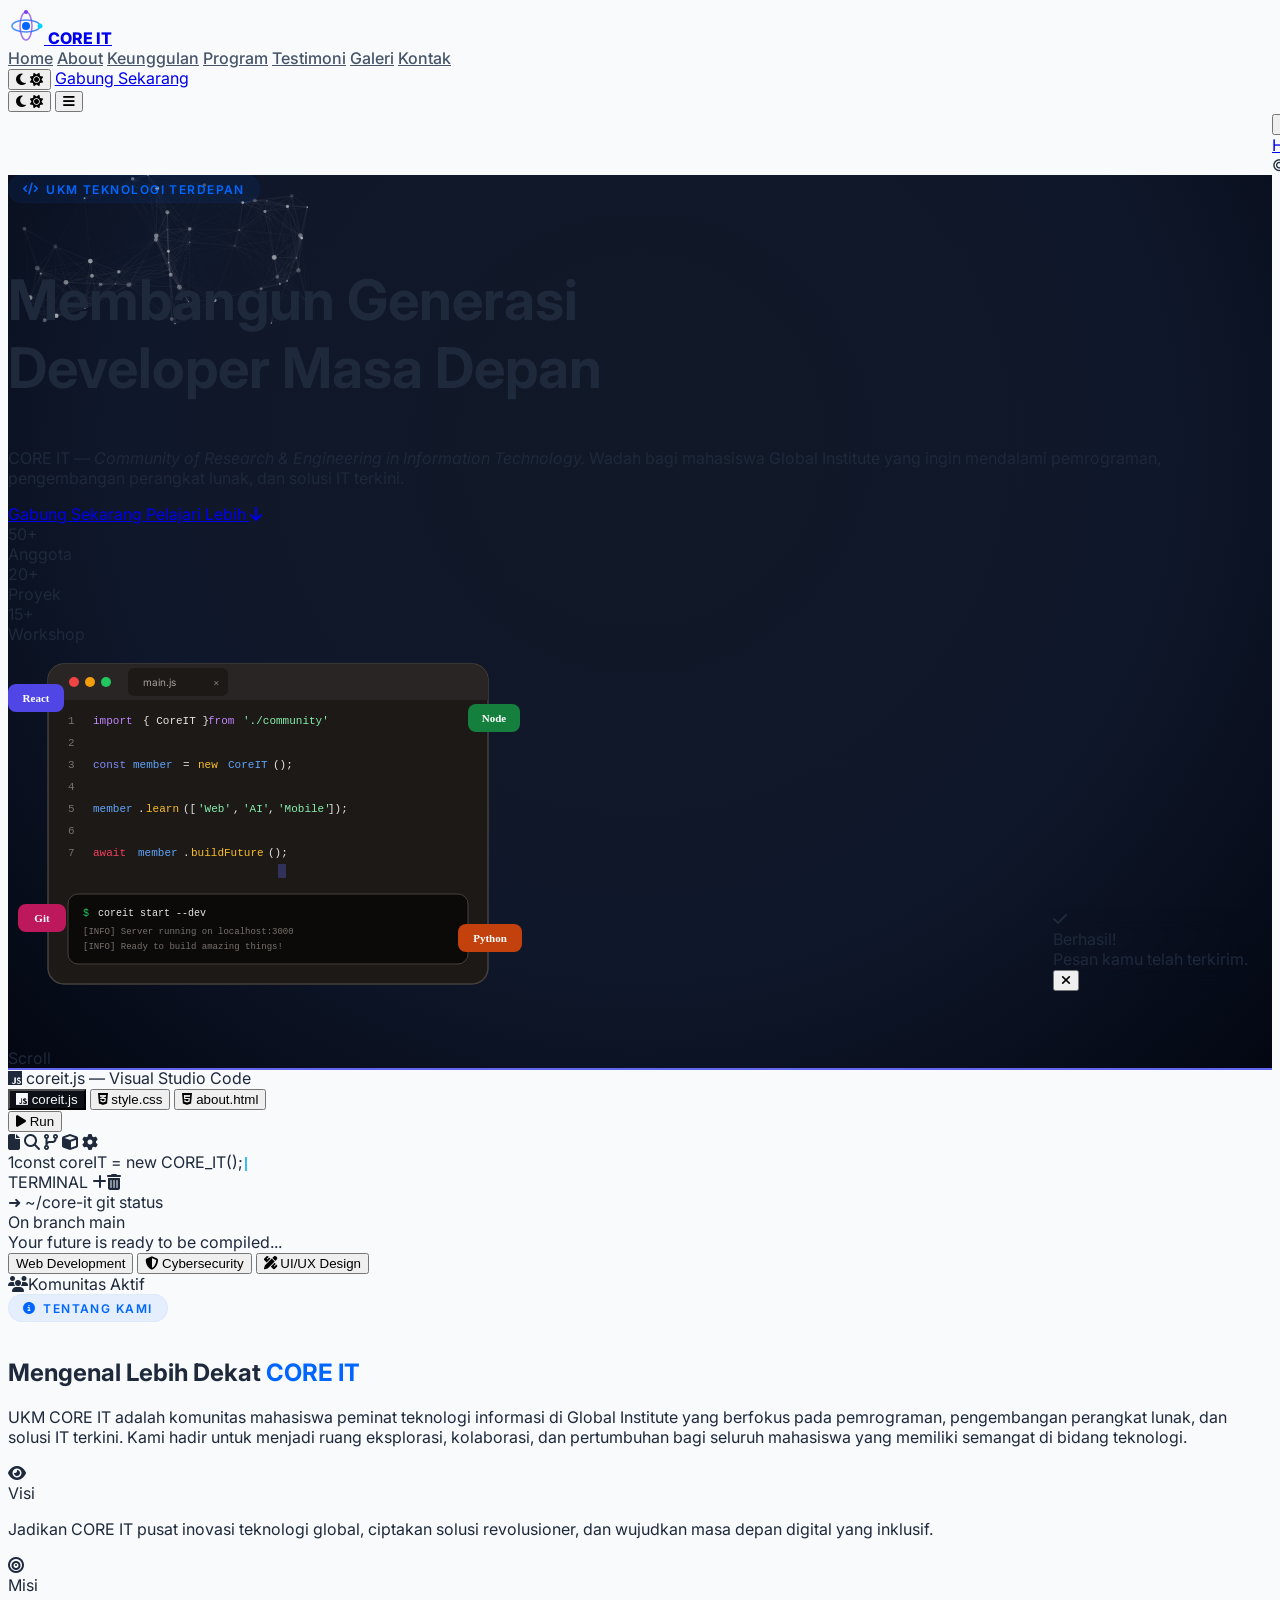
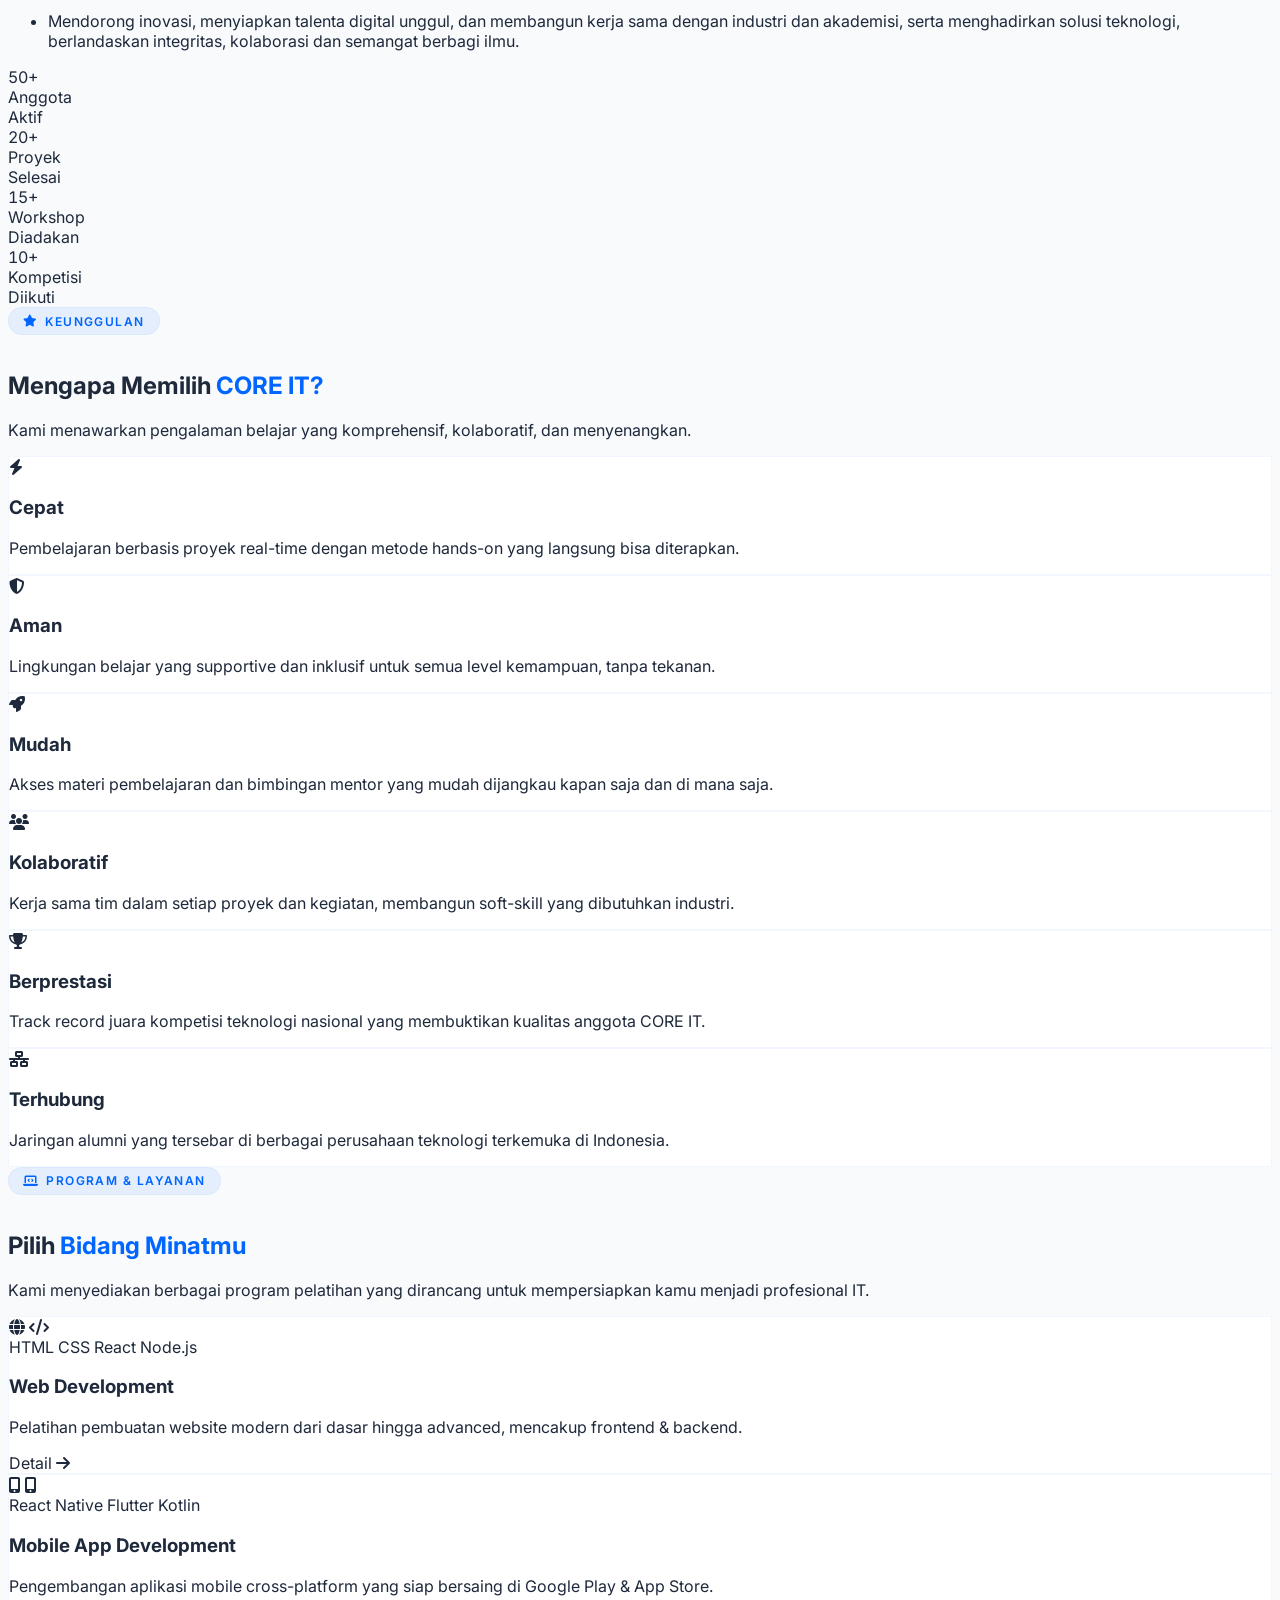
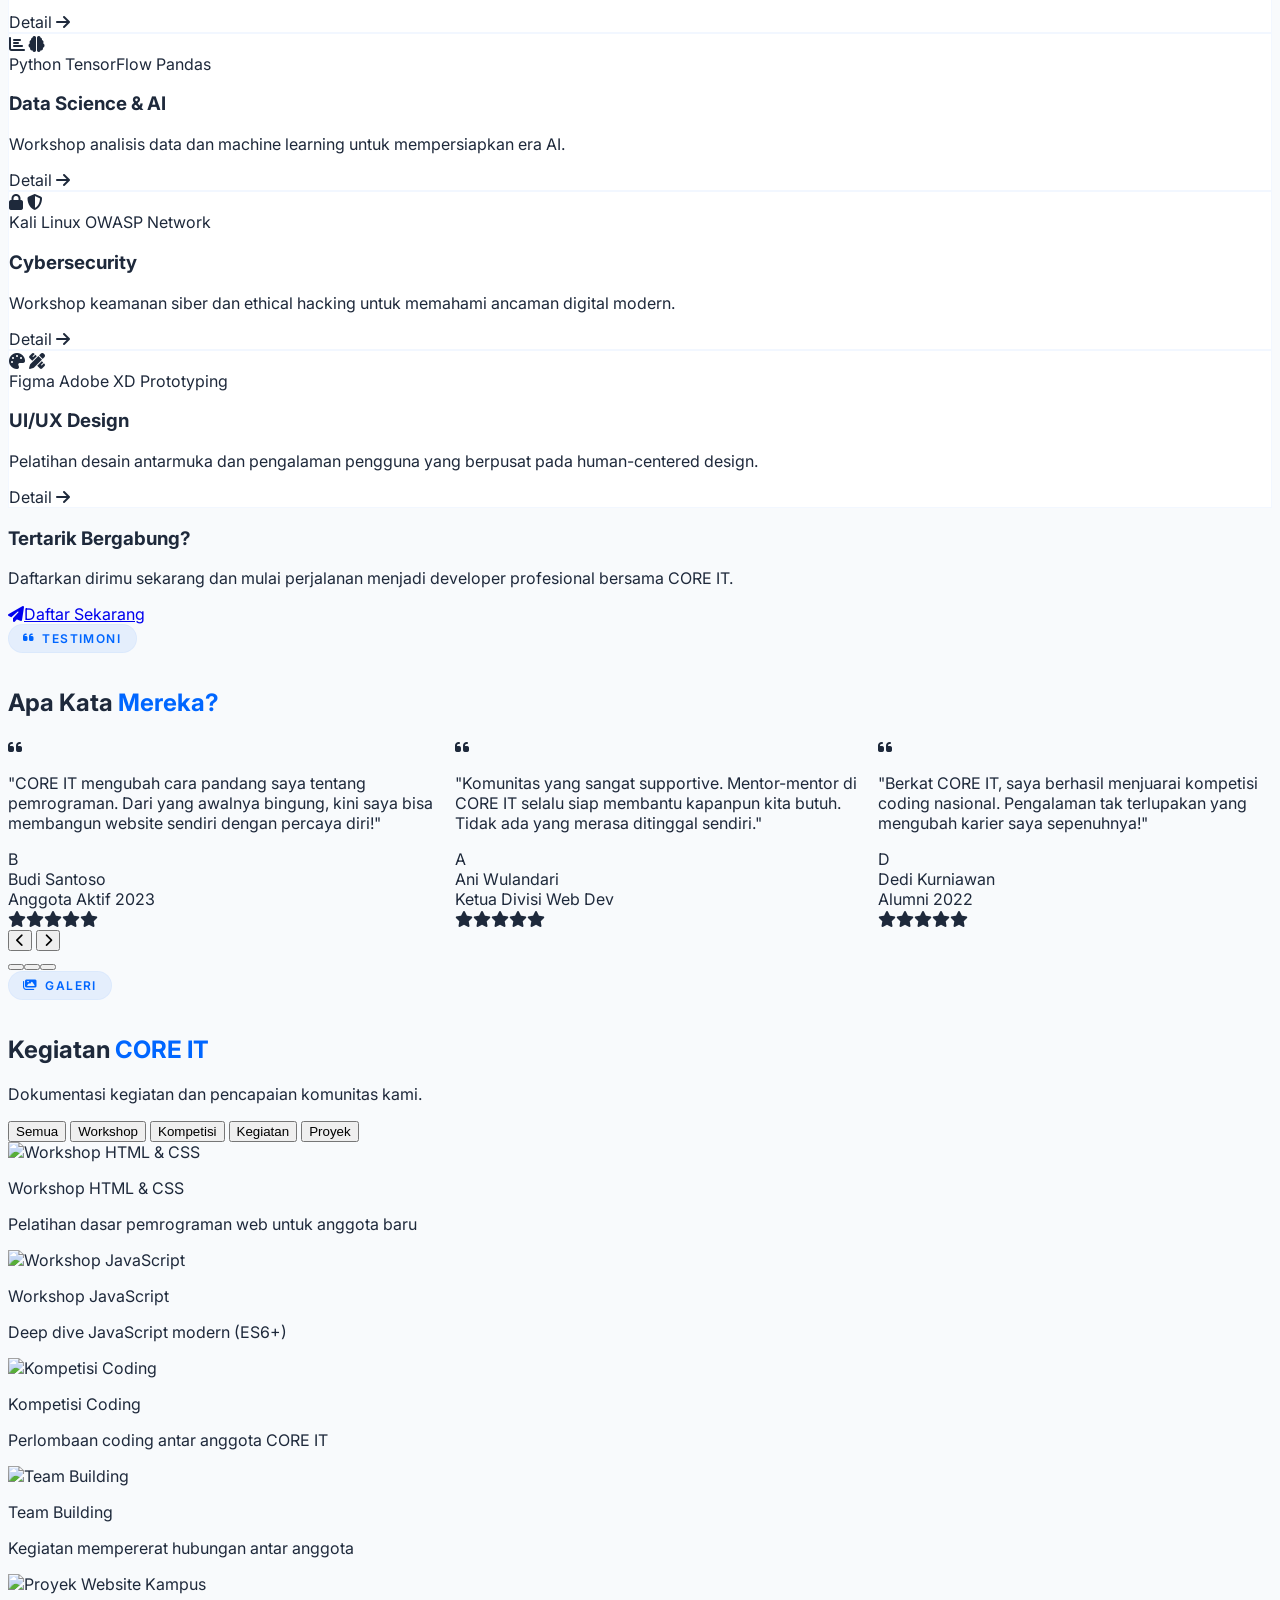
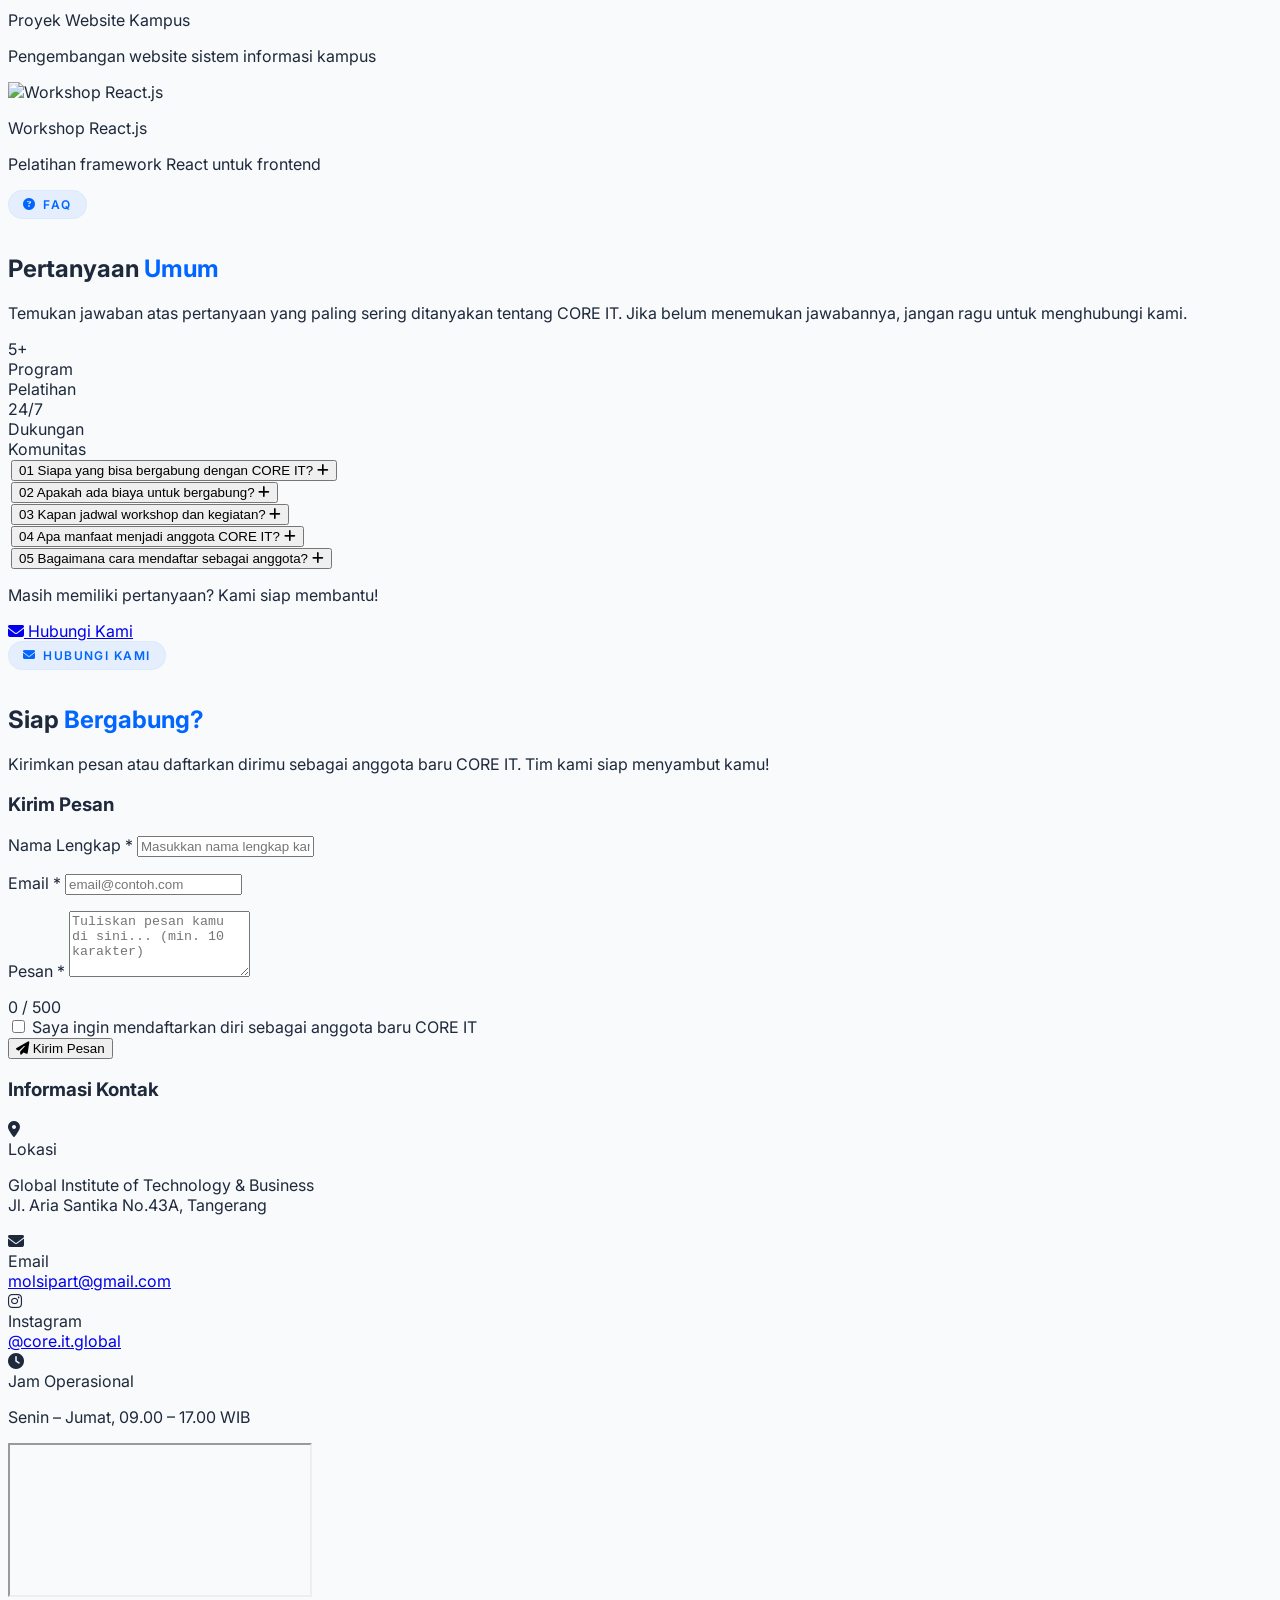
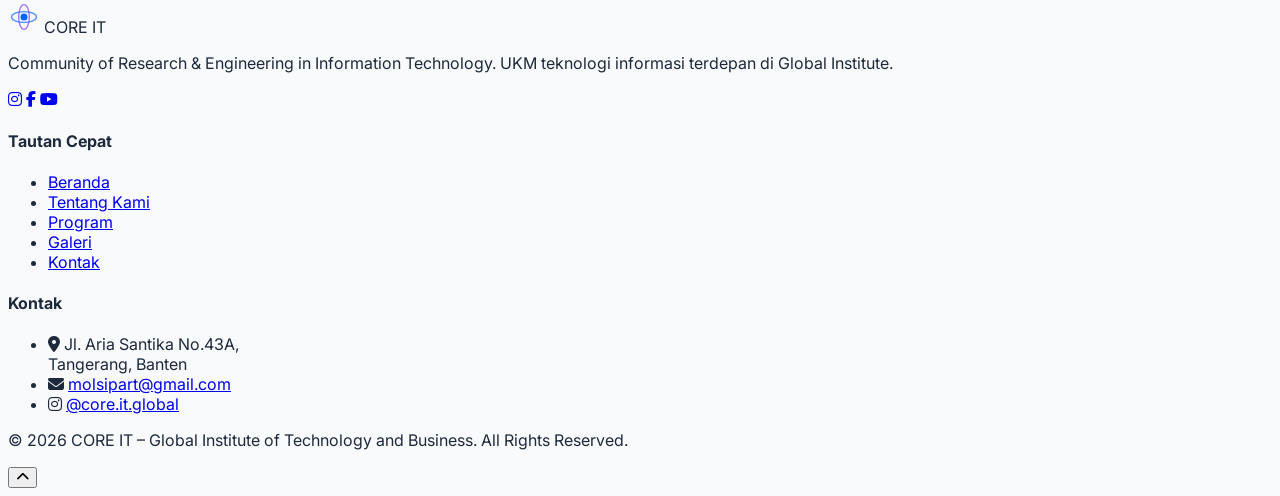
==== commit da03d063: "commit5" ====
--- a/index.html
+++ b/index.html
@@ -1,1176 +1,1444 @@
 <!DOCTYPE html>
 <html lang="id" class="scroll-smooth">
+
 <head>
-  <meta charset="UTF-8" />
-  <meta name="viewport" content="width=device-width, initial-scale=1.0" />
-  <meta name="description" content="CORE IT - Community of Research & Engineering in Information Technology. UKM Teknologi Informasi terdepan di Global Institute." />
-  <meta name="keywords" content="CORE IT, UKM IT, Global Institute, pemrograman, web development, coding, teknologi informasi" />
-  <meta name="author" content="CORE IT - Global Institute" />
-
-  <!-- Open Graph -->
-  <meta property="og:title" content="CORE IT - UKM Teknologi Informasi Global Institute" />
-  <meta property="og:description" content="Wadah bagi mahasiswa yang ingin mendalami pemrograman, pengembangan perangkat lunak, dan solusi IT terkini." />
-  <meta property="og:type" content="website" />
-  <meta property="og:image" content="https://placehold.co/1200x630/0066ff/white?text=CORE+IT" />
-
-  <title>CORE IT - Community of Research & Engineering in IT | Global Institute</title>
-
-  <!-- Google Fonts -->
-  <link rel="preconnect" href="https://fonts.googleapis.com" />
-  <link rel="preconnect" href="https://fonts.gstatic.com" crossorigin />
-  <link href="https://fonts.googleapis.com/css2?family=Poppins:wght@300;400;500;600;700;800&family=Inter:wght@300;400;500;600;700&display=swap" rel="stylesheet" />
-
-  <!-- Tailwind CSS CDN -->
-  <script src="https://cdn.tailwindcss.com"></script>
-
-  <!-- Font Awesome -->
-  <link rel="stylesheet" href="https://cdnjs.cloudflare.com/ajax/libs/font-awesome/6.5.0/css/all.min.css" />
-
-  <script>
-    tailwind.config = {
-      darkMode: 'class',
-      theme: {
-        extend: {
-          colors: {
-            primary: {
-              50: '#e6f0ff',
-              100: '#cce0ff',
-              200: '#99c2ff',
-              300: '#66a3ff',
-              400: '#3385ff',
-              500: '#0066ff',
-              600: '#0052cc',
-              700: '#003d99',
-              800: '#002966',
-              900: '#001433',
-            },
-            accent: {
-              cyan: '#00d4ff',
-              purple: '#7c3aed',
-              green: '#10b981',
-              orange: '#f97316',
-            },
-            dark: {
-              bg: '#030712',
-              surface: '#0f172a',
-              border: '#1e293b',
+    <meta charset="UTF-8" />
+    <meta name="viewport" content="width=device-width, initial-scale=1.0" />
+    <meta name="description"
+        content="CORE IT - Community of Research & Engineering in Information Technology. UKM Teknologi Informasi terdepan di Global Institute." />
+    <meta name="keywords"
+        content="CORE IT, UKM IT, Global Institute, pemrograman, web development, coding, teknologi informasi" />
+    <meta name="author" content="CORE IT - Global Institute" />
+
+    <!-- Open Graph / Facebook -->
+    <meta property="og:title" content="CORE IT - UKM Teknologi Informasi Global Institute" />
+    <meta property="og:description"
+        content="Wadah bagi mahasiswa yang ingin mendalami pemrograman, pengembangan perangkat lunak, dan solusi IT terkini." />
+    <meta property="og:type" content="website" />
+    <meta property="og:url" content="https://bilcode-technology.github.io/LadingPage_UKMCoreIT-18Mei/" />
+    <meta property="og:site_name" content="CORE IT - Global Institute" />
+    <meta property="og:image"
+        content="https://bilcode-technology.github.io/LadingPage_UKMCoreIT-18Mei/images/logo_coreIT.png" />
+
+    <!-- Twitter Card -->
+    <meta name="twitter:card" content="summary_large_image" />
+    <meta name="twitter:title" content="CORE IT - UKM Teknologi Informasi Global Institute" />
+    <meta name="twitter:description"
+        content="Wadah bagi mahasiswa yang ingin mendalami pemrograman, pengembangan perangkat lunak, dan solusi IT terkini." />
+    <meta name="twitter:image"
+        content="https://bilcode-technology.github.io/LadingPage_UKMCoreIT-18Mei/images/logo_coreIT.png" />
+
+    <!-- Favicon -->
+    <link rel="icon" type="image/png" href="images/logo_coreIT.png" />
+
+    <title>CORE IT - Community of Research & Engineering in IT | Global Institute</title>
+
+    <!-- Google Fonts -->
+    <link rel="preconnect" href="https://fonts.googleapis.com" />
+    <link rel="preconnect" href="https://fonts.gstatic.com" crossorigin />
+    <link
+        href="https://fonts.googleapis.com/css2?family=Poppins:wght@300;400;500;600;700;800&family=Inter:wght@300;400;500;600;700&display=swap"
+        rel="stylesheet" />
+
+    <!-- Tailwind CSS CDN -->
+    <script src="https://cdn.tailwindcss.com"></script>
+
+    <!-- Font Awesome -->
+    <link rel="stylesheet" href="https://cdnjs.cloudflare.com/ajax/libs/font-awesome/6.5.0/css/all.min.css" />
+
+    <script>
+        tailwind.config = {
+            darkMode: 'class',
+            theme: {
+                extend: {
+                    colors: {
+                        primary: {
+                            50: '#e6f0ff',
+                            100: '#cce0ff',
+                            200: '#99c2ff',
+                            300: '#66a3ff',
+                            400: '#3385ff',
+                            500: '#0066ff',
+                            600: '#0052cc',
+                            700: '#003d99',
+                            800: '#002966',
+                            900: '#001433',
+                        },
+                        accent: {
+                            cyan: '#00d4ff',
+                            purple: '#7c3aed',
+                            green: '#10b981',
+                            orange: '#f97316',
+                        },
+                        dark: {
+                            bg: '#030712',
+                            surface: '#0f172a',
+                            border: '#1e293b',
+                        }
+                    },
+                    fontFamily: {
+                        heading: ['Poppins', 'sans-serif'],
+                        body: ['Inter', 'sans-serif'],
+                    }
+                }
             }
-          },
-          fontFamily: {
-            heading: ['Poppins', 'sans-serif'],
-            body: ['Inter', 'sans-serif'],
-          }
         }
-      }
-    }
-  </script>
-
-  <link rel="stylesheet" href="css/style.css" />
+    </script>
+
+    <link rel="stylesheet" href="css/style.css" />
 </head>
+
 <body class="font-body">
 
-<!-- ══════════════════════════════════════════════
-     NAVBAR
-══════════════════════════════════════════════ -->
-<nav id="navbar" class="fixed top-0 left-0 right-0 z-50 bg-transparent transition-all">
-  <div class="max-w-7xl mx-auto px-4 sm:px-6 lg:px-8">
-    <div class="flex items-center justify-between h-16 lg:h-18">
-
-      <!-- Logo -->
-      <a href="#home" class="flex items-center gap-2 group" aria-label="CORE IT Home">
-        <svg width="36" height="36" viewBox="0 0 36 36" fill="none" xmlns="http://www.w3.org/2000/svg">
-          <circle cx="18" cy="18" r="4" fill="#0066ff"/>
-          <g class="orbit-ring">
-            <ellipse cx="18" cy="18" rx="14" ry="6" stroke="#0066ff" stroke-width="1.5" fill="none" opacity="0.7"/>
-            <circle cx="32" cy="18" r="2.5" fill="#00d4ff"/>
-          </g>
-          <g class="orbit-ring-r">
-            <ellipse cx="18" cy="18" rx="6" ry="14" stroke="#7c3aed" stroke-width="1.5" fill="none" opacity="0.7"/>
-            <circle cx="18" cy="4" r="2" fill="#7c3aed"/>
-          </g>
-        </svg>
-        <span class="font-heading font-800 text-xl" style="font-weight:800">
-          <span class="text-primary-500">CORE</span><span class="text-gray-800 dark:text-white"> IT</span>
-        </span>
-      </a>
-
-      <!-- Desktop Menu -->
-      <div class="hidden lg:flex items-center gap-8">
-        <a href="#home" class="nav-link text-sm">Home</a>
-        <a href="#about" class="nav-link text-sm">About</a>
-        <a href="#features" class="nav-link text-sm">Keunggulan</a>
-        <a href="#services" class="nav-link text-sm">Program</a>
-        <a href="#testimonials" class="nav-link text-sm">Testimoni</a>
-        <a href="#gallery" class="nav-link text-sm">Galeri</a>
-        <a href="#contact" class="nav-link text-sm">Kontak</a>
-      </div>
-
-      <!-- Right buttons -->
-      <div class="hidden lg:flex items-center gap-3">
-        <!-- Dark mode toggle -->
-        <button id="dark-toggle" aria-label="Toggle dark mode"
-          class="w-9 h-9 rounded-full flex items-center justify-center text-gray-600 dark:text-gray-300 hover:bg-gray-100 dark:hover:bg-dark-surface transition">
-          <i class="fas fa-moon dark:hidden"></i>
-          <i class="fas fa-sun hidden dark:block"></i>
-        </button>
-        <a href="#contact"
-          class="bg-primary-500 hover:bg-primary-600 text-white text-sm font-semibold px-5 py-2 rounded-full transition shadow hover:shadow-lg">
-          Gabung Sekarang
-        </a>
-      </div>
-
-      <!-- Mobile hamburger -->
-      <div class="lg:hidden flex items-center gap-2">
-        <button id="dark-toggle-mobile" aria-label="Toggle dark mode"
-          class="w-9 h-9 rounded-full flex items-center justify-center text-gray-600 dark:text-gray-300">
-          <i class="fas fa-moon dark:hidden"></i>
-          <i class="fas fa-sun hidden dark:block"></i>
-        </button>
-        <button id="menu-toggle" aria-label="Open menu"
-          class="w-9 h-9 flex items-center justify-center text-gray-700 dark:text-gray-300">
-          <i class="fas fa-bars text-lg" id="menu-icon"></i>
-        </button>
-      </div>
+    <!-- NAVBAR -->
+    <nav id="navbar" class="fixed top-0 left-0 right-0 z-50 bg-transparent transition-all">
+        <div class="max-w-7xl mx-auto px-4 sm:px-6 lg:px-8">
+            <div class="flex items-center justify-between h-16 lg:h-18">
+
+                <!-- Logo -->
+                <a href="#home" class="flex items-center gap-2 group" aria-label="CORE IT Home">
+                    <svg width="36" height="36" viewBox="0 0 36 36" fill="none" xmlns="http://www.w3.org/2000/svg">
+                        <circle cx="18" cy="18" r="4" fill="#0066ff" />
+                        <g class="orbit-ring">
+                            <ellipse cx="18" cy="18" rx="14" ry="6" stroke="#0066ff" stroke-width="1.5" fill="none"
+                                opacity="0.7" />
+                            <circle cx="32" cy="18" r="2.5" fill="#00d4ff" />
+                        </g>
+                        <g class="orbit-ring-r">
+                            <ellipse cx="18" cy="18" rx="6" ry="14" stroke="#7c3aed" stroke-width="1.5" fill="none"
+                                opacity="0.7" />
+                            <circle cx="18" cy="4" r="2" fill="#7c3aed" />
+                        </g>
+                    </svg>
+                    <span class="font-heading font-800 text-xl" style="font-weight:800">
+                        <span class="text-primary-500">CORE</span><span class="text-gray-800 dark:text-white"> IT</span>
+                    </span>
+                </a>
+
+                <!-- Desktop Menu -->
+                <div class="hidden lg:flex items-center gap-8">
+                    <a href="#home" class="nav-link text-sm">Home</a>
+                    <a href="#about" class="nav-link text-sm">About</a>
+                    <a href="#features" class="nav-link text-sm">Keunggulan</a>
+                    <a href="#services" class="nav-link text-sm">Program</a>
+                    <a href="#testimonials" class="nav-link text-sm">Testimoni</a>
+                    <a href="#gallery" class="nav-link text-sm">Galeri</a>
+                    <a href="#contact" class="nav-link text-sm">Kontak</a>
+                </div>
+
+                <!-- Right buttons -->
+                <div class="hidden lg:flex items-center gap-3">
+                    <!-- Dark mode toggle -->
+                    <button id="dark-toggle" aria-label="Toggle dark mode"
+                        class="w-9 h-9 rounded-full flex items-center justify-center text-gray-600 dark:text-gray-300 hover:bg-gray-100 dark:hover:bg-dark-surface transition">
+                        <i class="fas fa-moon dark:hidden"></i>
+                        <i class="fas fa-sun hidden dark:block"></i>
+                    </button>
+                    <a href="#contact"
+                        class="bg-primary-500 hover:bg-primary-600 text-white text-sm font-semibold px-5 py-2 rounded-full transition shadow hover:shadow-lg">
+                        Gabung Sekarang
+                    </a>
+                </div>
+
+                <!-- Mobile hamburger -->
+                <div class="lg:hidden flex items-center gap-2">
+                    <button id="dark-toggle-mobile" aria-label="Toggle dark mode"
+                        class="w-9 h-9 rounded-full flex items-center justify-center text-gray-600 dark:text-gray-300">
+                        <i class="fas fa-moon dark:hidden"></i>
+                        <i class="fas fa-sun hidden dark:block"></i>
+                    </button>
+                    <button id="menu-toggle" aria-label="Open menu"
+                        class="w-9 h-9 flex items-center justify-center text-gray-700 dark:text-gray-300">
+                        <i class="fas fa-bars text-lg" id="menu-icon"></i>
+                    </button>
+                </div>
+            </div>
+        </div>
+    </nav>
+
+    <!-- Mobile Drawer -->
+    <div id="mobile-menu"
+        class="fixed top-0 right-0 h-full w-72 bg-white dark:bg-dark-surface z-40 shadow-2xl pt-20 px-6">
+        <button id="menu-close" class="absolute top-4 right-4 text-gray-500 text-xl"><i
+                class="fas fa-times"></i></button>
+        <nav class="flex flex-col gap-4">
+            <a href="#home"
+                class="mobile-nav-link font-semibold text-gray-700 dark:text-gray-200 hover:text-primary-500 py-2 border-b border-gray-100 dark:border-dark-border">Home</a>
+            <a href="#about"
+                class="mobile-nav-link font-semibold text-gray-700 dark:text-gray-200 hover:text-primary-500 py-2 border-b border-gray-100 dark:border-dark-border">About</a>
+            <a href="#features"
+                class="mobile-nav-link font-semibold text-gray-700 dark:text-gray-200 hover:text-primary-500 py-2 border-b border-gray-100 dark:border-dark-border">Keunggulan</a>
+            <a href="#services"
+                class="mobile-nav-link font-semibold text-gray-700 dark:text-gray-200 hover:text-primary-500 py-2 border-b border-gray-100 dark:border-dark-border">Program</a>
+            <a href="#testimonials"
+                class="mobile-nav-link font-semibold text-gray-700 dark:text-gray-200 hover:text-primary-500 py-2 border-b border-gray-100 dark:border-dark-border">Testimoni</a>
+            <a href="#gallery"
+                class="mobile-nav-link font-semibold text-gray-700 dark:text-gray-200 hover:text-primary-500 py-2 border-b border-gray-100 dark:border-dark-border">Galeri</a>
+            <a href="#contact"
+                class="mobile-nav-link font-semibold text-gray-700 dark:text-gray-200 hover:text-primary-500 py-2 border-b border-gray-100 dark:border-dark-border">Kontak</a>
+            <a href="#contact"
+                class="mt-4 bg-primary-500 hover:bg-primary-600 text-white text-center font-semibold px-5 py-2.5 rounded-full transition">
+                Gabung Sekarang
+            </a>
+        </nav>
+        <div class="mt-6 text-xs text-gray-400">© 2026 CORE IT - Global Institute</div>
     </div>
-  </div>
-</nav>
-
-<!-- Mobile Drawer -->
-<div id="mobile-menu" class="fixed top-0 right-0 h-full w-72 bg-white dark:bg-dark-surface z-40 shadow-2xl pt-20 px-6">
-  <button id="menu-close" class="absolute top-4 right-4 text-gray-500 text-xl"><i class="fas fa-times"></i></button>
-  <nav class="flex flex-col gap-4">
-    <a href="#home" class="mobile-nav-link font-semibold text-gray-700 dark:text-gray-200 hover:text-primary-500 py-2 border-b border-gray-100 dark:border-dark-border">Home</a>
-    <a href="#about" class="mobile-nav-link font-semibold text-gray-700 dark:text-gray-200 hover:text-primary-500 py-2 border-b border-gray-100 dark:border-dark-border">About</a>
-    <a href="#features" class="mobile-nav-link font-semibold text-gray-700 dark:text-gray-200 hover:text-primary-500 py-2 border-b border-gray-100 dark:border-dark-border">Keunggulan</a>
-    <a href="#services" class="mobile-nav-link font-semibold text-gray-700 dark:text-gray-200 hover:text-primary-500 py-2 border-b border-gray-100 dark:border-dark-border">Program</a>
-    <a href="#testimonials" class="mobile-nav-link font-semibold text-gray-700 dark:text-gray-200 hover:text-primary-500 py-2 border-b border-gray-100 dark:border-dark-border">Testimoni</a>
-    <a href="#gallery" class="mobile-nav-link font-semibold text-gray-700 dark:text-gray-200 hover:text-primary-500 py-2 border-b border-gray-100 dark:border-dark-border">Galeri</a>
-    <a href="#contact" class="mobile-nav-link font-semibold text-gray-700 dark:text-gray-200 hover:text-primary-500 py-2 border-b border-gray-100 dark:border-dark-border">Kontak</a>
-    <a href="#contact"
-      class="mt-4 bg-primary-500 hover:bg-primary-600 text-white text-center font-semibold px-5 py-2.5 rounded-full transition">
-      Gabung Sekarang
-    </a>
-  </nav>
-  <div class="mt-6 text-xs text-gray-400">© 2026 CORE IT - Global Institute</div>
-</div>
-<div id="menu-overlay" class="fixed inset-0 bg-black/50 z-30 hidden"></div>
-
-
-<!-- ══════════════════════════════════════════════
-     HERO SECTION
-══════════════════════════════════════════════ -->
-<section id="home" class="hero-bg min-h-screen flex items-center relative">
-  <canvas id="particles-canvas"></canvas>
-
-  <div class="max-w-7xl mx-auto px-4 sm:px-6 lg:px-8 py-32 lg:py-0 relative z-10 w-full">
-    <div class="grid lg:grid-cols-2 gap-12 items-center">
-
-      <!-- Text -->
-      <div>
-        <div class="section-tag bg-white/10 text-cyan-300 border border-white/20 mb-6" data-aos>
-          <i class="fas fa-code text-xs"></i> UKM Teknologi Terdepan
+    <div id="menu-overlay" class="fixed inset-0 bg-black/50 z-30 hidden"></div>
+
+
+    <!-- HERO SECTION -->
+    <section id="home" class="hero-bg min-h-screen flex items-center relative">
+        <canvas id="particles-canvas"></canvas>
+
+        <div class="max-w-7xl mx-auto px-4 sm:px-6 lg:px-8 py-32 lg:py-0 relative z-10 w-full">
+            <div class="grid lg:grid-cols-2 gap-12 items-center">
+
+                <!-- Text -->
+                <div>
+                    <div class="section-tag bg-white/10 text-cyan-300 border border-white/20 mb-6" data-aos>
+                        <i class="fas fa-code text-xs"></i> UKM Teknologi Terdepan
+                    </div>
+                    <h1 class="font-heading font-extrabold text-white leading-tight mb-6"
+                        style="font-size:clamp(2rem,5vw,3.5rem)" data-aos data-aos-delay="100">
+                        Membangun Generasi<br />
+                        <span class="text-cyan-400">Developer Masa Depan</span>
+                    </h1>
+                    <p class="text-blue-100 text-base sm:text-lg leading-relaxed mb-8 max-w-lg" data-aos
+                        data-aos-delay="200">
+                        CORE IT — <em>Community of Research &amp; Engineering in Information Technology.</em>
+                        Wadah bagi mahasiswa Global Institute yang ingin mendalami pemrograman, pengembangan perangkat
+                        lunak, dan solusi IT terkini.
+                    </p>
+                    <div class="flex flex-wrap gap-4" data-aos data-aos-delay="300">
+                        <a href="#contact"
+                            class="bg-white text-primary-600 font-bold px-7 py-3 rounded-full hover:shadow-xl hover:scale-105 transition-all duration-200">
+                            <i class="fas mr-2"></i>Gabung Sekarang
+                        </a>
+                        <a href="#about"
+                            class="border-2 border-white/40 text-white font-semibold px-7 py-3 rounded-full hover:bg-white/10 transition-all duration-200">
+                            Pelajari Lebih <i class="fas fa-arrow-down ml-2"></i>
+                        </a>
+                    </div>
+                    <!-- Quick stats -->
+                    <div class="mt-12 flex gap-8" data-aos data-aos-delay="400">
+                        <div>
+                            <div class="text-2xl font-bold text-white">50+</div>
+                            <div class="text-xs text-blue-300 uppercase tracking-wide">Anggota</div>
+                        </div>
+                        <div class="w-px bg-white/20"></div>
+                        <div>
+                            <div class="text-2xl font-bold text-white">20+</div>
+                            <div class="text-xs text-blue-300 uppercase tracking-wide">Proyek</div>
+                        </div>
+                        <div class="w-px bg-white/20"></div>
+                        <div>
+                            <div class="text-2xl font-bold text-white">15+</div>
+                            <div class="text-xs text-blue-300 uppercase tracking-wide">Workshop</div>
+                        </div>
+                    </div>
+                </div>
+
+                <!-- SVG Illustration -->
+                <div class="hidden lg:flex justify-center items-center" data-aos data-aos-delay="200">
+                    <div class="float-anim">
+                        <svg viewBox="0 0 520 400" width="520" height="400" xmlns="http://www.w3.org/2000/svg"
+                            role="img" aria-label="Developer workspace">
+                            <rect x="40" y="20" width="440" height="320" rx="16" fill="#1c1917" stroke="#44403c"
+                                stroke-width="1.5" />
+                            <rect x="40" y="20" width="440" height="36" rx="16" fill="#292524" />
+                            <rect x="40" y="40" width="440" height="16" fill="#292524" />
+                            <circle cx="66" cy="38" r="5" fill="#ef4444" />
+                            <circle cx="82" cy="38" r="5" fill="#f59e0b" />
+                            <circle cx="98" cy="38" r="5" fill="#22c55e" />
+                            <rect x="120" y="24" width="100" height="28" rx="6" fill="#1c1917" />
+                            <text x="135" y="42" fill="#a8a29e" font-size="10" font-family="Inter">main.js</text>
+                            <text x="205" y="42" fill="#78716c" font-size="10" font-family="Inter">&times;</text>
+                            <text x="60" y="80" fill="#78716c" font-size="11" font-family="monospace">1</text>
+                            <text x="85" y="80" fill="#c084fc" font-size="11" font-family="monospace">import</text>
+                            <text x="135" y="80" fill="#e7e5e4" font-size="11" font-family="monospace">{ CoreIT }</text>
+                            <text x="200" y="80" fill="#c084fc" font-size="11" font-family="monospace">from</text>
+                            <text x="235" y="80" fill="#86efac" font-size="11"
+                                font-family="monospace">'./community'</text>
+                            <text x="60" y="102" fill="#78716c" font-size="11" font-family="monospace">2</text>
+                            <text x="60" y="124" fill="#78716c" font-size="11" font-family="monospace">3</text>
+                            <text x="85" y="124" fill="#818cf8" font-size="11" font-family="monospace">const</text>
+                            <text x="125" y="124" fill="#60a5fa" font-size="11" font-family="monospace">member</text>
+                            <text x="175" y="124" fill="#e7e5e4" font-size="11" font-family="monospace">=</text>
+                            <text x="190" y="124" fill="#fbbf24" font-size="11" font-family="monospace">new</text>
+                            <text x="220" y="124" fill="#60a5fa" font-size="11" font-family="monospace">CoreIT</text>
+                            <text x="265" y="124" fill="#e7e5e4" font-size="11" font-family="monospace">();</text>
+                            <text x="60" y="146" fill="#78716c" font-size="11" font-family="monospace">4</text>
+                            <text x="60" y="168" fill="#78716c" font-size="11" font-family="monospace">5</text>
+                            <text x="85" y="168" fill="#60a5fa" font-size="11" font-family="monospace">member</text>
+                            <text x="130" y="168" fill="#e7e5e4" font-size="11" font-family="monospace">.</text>
+                            <text x="138" y="168" fill="#fbbf24" font-size="11" font-family="monospace">learn</text>
+                            <text x="175" y="168" fill="#e7e5e4" font-size="11" font-family="monospace">([</text>
+                            <text x="190" y="168" fill="#86efac" font-size="11" font-family="monospace">'Web'</text>
+                            <text x="225" y="168" fill="#e7e5e4" font-size="11" font-family="monospace">,</text>
+                            <text x="235" y="168" fill="#86efac" font-size="11" font-family="monospace">'AI'</text>
+                            <text x="260" y="168" fill="#e7e5e4" font-size="11" font-family="monospace">,</text>
+                            <text x="270" y="168" fill="#86efac" font-size="11" font-family="monospace">'Mobile'</text>
+                            <text x="320" y="168" fill="#e7e5e4" font-size="11" font-family="monospace">]);</text>
+                            <text x="60" y="190" fill="#78716c" font-size="11" font-family="monospace">6</text>
+                            <text x="60" y="212" fill="#78716c" font-size="11" font-family="monospace">7</text>
+                            <text x="85" y="212" fill="#f43f5e" font-size="11" font-family="monospace">await</text>
+                            <text x="130" y="212" fill="#60a5fa" font-size="11" font-family="monospace">member</text>
+                            <text x="175" y="212" fill="#e7e5e4" font-size="11" font-family="monospace">.</text>
+                            <text x="183" y="212" fill="#fbbf24" font-size="11"
+                                font-family="monospace">buildFuture</text>
+                            <text x="260" y="212" fill="#e7e5e4" font-size="11" font-family="monospace">();</text>
+                            <rect x="270" y="220" width="8" height="14" rx="1" fill="#6366f1" opacity="0.9">
+                                <animate attributeName="opacity" values="0.9;0.2;0.9" dur="1s"
+                                    repeatCount="indefinite" />
+                            </rect>
+                            <rect x="60" y="250" width="400" height="70" rx="10" fill="#0c0a09" stroke="#44403c"
+                                stroke-width="1" />
+                            <text x="75" y="272" fill="#22c55e" font-size="10" font-family="monospace">$</text>
+                            <text x="90" y="272" fill="#e7e5e4" font-size="10" font-family="monospace">coreit start
+                                --dev</text>
+                            <text x="75" y="290" fill="#78716c" font-size="9" font-family="monospace">[INFO] Server
+                                running on localhost:3000</text>
+                            <text x="75" y="305" fill="#78716c" font-size="9" font-family="monospace">[INFO] Ready to
+                                build amazing things!</text>
+                            <g transform="translate(0,40)">
+                                <rect width="56" height="28" rx="8" fill="#4f46e5" />
+                                <text x="28" y="18" text-anchor="middle" fill="white" font-size="11"
+                                    font-family="Outfit" font-weight="700">React</text>
+                            </g>
+                            <g transform="translate(460,60)">
+                                <rect width="52" height="28" rx="8" fill="#15803d" />
+                                <text x="26" y="18" text-anchor="middle" fill="white" font-size="11"
+                                    font-family="Outfit" font-weight="700">Node</text>
+                            </g>
+                            <g transform="translate(450,280)">
+                                <rect width="64" height="28" rx="8" fill="#c2410c" />
+                                <text x="32" y="18" text-anchor="middle" fill="white" font-size="11"
+                                    font-family="Outfit" font-weight="700">Python</text>
+                            </g>
+                            <g transform="translate(10,260)">
+                                <rect width="48" height="28" rx="8" fill="#be185d" />
+                                <text x="24" y="18" text-anchor="middle" fill="white" font-size="11"
+                                    font-family="Outfit" font-weight="700">Git</text>
+                            </g>
+                        </svg>
+                    </div>
+                </div>
+
+
+                <!-- Scroll indicator -->
+                <div
+                    class="absolute bottom-8 left-1/2 -translate-x-1/2 text-white/50 text-xs flex flex-col items-center gap-2 z-10">
+                    <span>Scroll</span>
+                    <div class="w-5 h-8 border-2 border-white/30 rounded-full flex justify-center pt-1.5">
+                        <div class="w-1 h-2 bg-white/60 rounded-full" style="animation:float 1.5s ease-in-out infinite">
+                        </div>
+                    </div>
+                </div>
+    </section>
+
+
+    <!-- ABOUT SECTION-->
+    <section id="about" class="py-20 bg-white dark:bg-dark-surface">
+        <div class="max-w-7xl mx-auto px-4 sm:px-6 lg:px-8">
+
+            <div class="grid lg:grid-cols-2 gap-16 items-center">
+                <!-- Illustration / visual -->
+                <div class="relative" data-aos>
+                    <div class="relative w-full h-[400px] bg-[#0d1117] rounded-2xl shadow-2xl border border-gray-200/10 dark:border-primary-500/20 overflow-hidden flex flex-col font-mono text-xs text-slate-300 transition-all duration-300"
+                        id="editor-window">
+                        <!-- Window Header -->
+                        <div
+                            class="h-9 bg-[#161b22] px-4 flex items-center justify-between border-b border-[#21262d] select-none">
+                            <div class="flex gap-1.5 items-center">
+                                <div class="w-3 h-3 rounded-full bg-red-500/80"></div>
+                                <div class="w-3 h-3 rounded-full bg-yellow-500/80"></div>
+                                <div class="w-3 h-3 rounded-full bg-green-500/80"></div>
+                            </div>
+                            <div class="text-[11px] text-gray-500 font-sans flex items-center gap-1.5 select-none">
+                                <i class="fab fa-js text-yellow-500 text-xs"></i> <span
+                                    id="window-title-file">coreit.js</span> — Visual Studio Code
+                            </div>
+                            <div class="w-10"></div>
+                        </div>
+
+                        <!-- Tab Bar -->
+                        <div class="h-9 bg-[#161b22] flex border-b border-[#21262d] select-none overflow-x-auto"
+                            id="editor-tabs">
+                            <button
+                                class="editor-tab active px-4 flex items-center gap-2 border-r border-[#21262d] text-[11px] text-gray-300 bg-[#0d1117] border-t-2 border-t-indigo-500 font-sans transition-all duration-200"
+                                data-file="coreit.js">
+                                <i class="fab fa-js text-yellow-500 text-xs"></i> coreit.js
+                            </button>
+                            <button
+                                class="editor-tab px-4 flex items-center gap-2 border-r border-[#21262d] text-[11px] text-gray-500 hover:text-gray-300 font-sans transition-all duration-200"
+                                data-file="style.css">
+                                <i class="fab fa-css3-alt text-blue-400 text-xs"></i> style.css
+                            </button>
+                            <button
+                                class="editor-tab px-4 flex items-center gap-2 border-r border-[#21262d] text-[11px] text-gray-500 hover:text-gray-300 font-sans transition-all duration-200"
+                                data-file="about.html">
+                                <i class="fab fa-html5 text-orange-500 text-xs"></i> about.html
+                            </button>
+                            <div class="flex-1"></div>
+                            <button id="run-code-btn"
+                                class="px-4 hover:bg-[#21262d] active:bg-[#30363d] text-emerald-400 flex items-center gap-1.5 transition text-[11px] font-sans font-semibold border-l border-[#21262d]"
+                                title="Run Code">
+                                <i class="fas fa-play text-[9px]"></i> Run
+                            </button>
+                        </div>
+
+                        <!-- Main Window Body -->
+                        <div class="flex flex-1 overflow-hidden">
+                            <!-- Sidebar Mockup -->
+                            <div
+                                class="w-12 bg-[#161b22] border-r border-[#21262d] py-4 flex flex-col items-center gap-5 text-gray-600 select-none">
+                                <i class="fas fa-file text-primary-500" id="sidebar-file-icon"></i>
+                                <i class="fas fa-search hover:text-gray-400 transition"></i>
+                                <i class="fas fa-code-branch hover:text-gray-400 transition"></i>
+                                <i class="fas fa-cube hover:text-gray-400 transition"></i>
+                                <i class="fas fa-cog hover:text-gray-400 transition mt-auto"></i>
+                            </div>
+
+                            <!-- Code Editor Workspace -->
+                            <div class="flex-1 bg-[#0d1117] p-4 flex flex-col justify-between overflow-hidden relative">
+                                <!-- Editor Code Lines -->
+                                <div class="space-y-1.5 text-xs text-gray-400 overflow-y-auto max-h-[160px]"
+                                    id="code-editor-area">
+                                    <!-- Lines will be dynamically generated by JS -->
+                                    <div class="flex gap-4">
+                                        <span class="text-gray-600 select-none w-3 text-right">1</span>
+                                        <span><span class="text-indigo-400">const</span> <span
+                                                class="text-blue-400">coreIT</span> <span class="text-gray-500">=</span>
+                                            <span class="text-indigo-400">new</span> <span
+                                                class="text-emerald-400">CORE_IT</span><span
+                                                class="text-gray-500">();</span></span>
+                                    </div>
+                                </div>
+
+                                <!-- Integrated Mock Terminal -->
+                                <div
+                                    class="bg-[#161b22] rounded-xl p-3 border border-[#21262d] font-mono text-[11px] text-slate-400">
+                                    <div
+                                        class="flex items-center justify-between border-b border-[#21262d] pb-1.5 mb-1.5 text-gray-500 select-none">
+                                        <span>TERMINAL</span>
+                                        <span class="flex gap-2"><i class="fas fa-plus"></i><i
+                                                class="fas fa-trash-can"></i></span>
+                                    </div>
+                                    <div class="space-y-1" id="terminal-content">
+                                        <div class="flex gap-1.5">
+                                            <span class="text-green-500">➜</span>
+                                            <span class="text-blue-400">~/core-it</span>
+                                            <span class="text-gray-300">git status</span>
+                                        </div>
+                                        <div class="text-gray-500">On branch main</div>
+                                        <div class="text-emerald-400 flex items-center gap-1.5">
+                                            <span>Your future is ready to be compiled...</span>
+                                            <span class="w-1.5 h-3 bg-emerald-400 animate-pulse"></span>
+                                        </div>
+                                    </div>
+                                </div>
+
+                                <!-- Floating Tech Badges / Cards Overlaid -->
+                                <div class="absolute right-4 top-4 flex flex-col gap-2 z-10">
+                                    <button id="badge-web"
+                                        class="bg-[#161b22]/90 border border-primary-500/30 hover:border-primary-500/80 hover:bg-[#21262d] px-3 py-1.5 rounded-lg flex items-center gap-2 shadow-lg float-anim text-[10px] text-left transition"
+                                        style="animation-delay: 0.5s;">
+                                        <div class="w-2 h-2 rounded-full bg-emerald-400 animate-ping"></div>
+                                        <span class="text-gray-300 font-sans font-semibold">Web Development</span>
+                                    </button>
+                                    <button id="badge-cyber"
+                                        class="bg-[#161b22]/90 border border-purple-500/30 hover:border-purple-500/80 hover:bg-[#21262d] px-3 py-1.5 rounded-lg flex items-center gap-2 shadow-lg float-anim text-[10px] text-left transition"
+                                        style="animation-delay: 1.5s;">
+                                        <i class="fas fa-shield-halved text-purple-400 text-xs"></i>
+                                        <span class="text-gray-300 font-sans font-semibold">Cybersecurity</span>
+                                    </button>
+                                    <button id="badge-uiux"
+                                        class="bg-[#161b22]/90 border border-pink-500/30 hover:border-pink-500/80 hover:bg-[#21262d] px-3 py-1.5 rounded-lg flex items-center gap-2 shadow-lg float-anim text-[10px] text-left transition"
+                                        style="animation-delay: 2.5s;">
+                                        <i class="fas fa-pen-ruler text-pink-400 text-xs"></i>
+                                        <span class="text-gray-300 font-sans font-semibold">UI/UX Design</span>
+                                    </button>
+                                </div>
+                            </div>
+                        </div>
+                    </div>
+                    <!-- Badge overlay -->
+                    <div
+                        class="absolute -bottom-4 -right-4 bg-primary-500 text-white px-5 py-3 rounded-2xl shadow-xl text-sm font-semibold select-none z-20">
+                        <i class="fas fa-users mr-2"></i>Komunitas Aktif
+                    </div>
+                </div>
+
+                <!-- Content -->
+                <div data-aos data-aos-delay="100">
+                    <div class="section-tag"><i class="fas fa-info-circle text-xs"></i> Tentang Kami</div>
+                    <h2 class="font-heading font-bold text-3xl sm:text-4xl text-gray-900 dark:text-white mb-4">
+                        Mengenal Lebih Dekat <span class="gradient-text">CORE IT</span>
+                    </h2>
+                    <p class="text-gray-600 dark:text-gray-400 leading-relaxed mb-6">
+                        UKM CORE IT adalah komunitas mahasiswa peminat teknologi informasi di Global Institute yang
+                        berfokus pada
+                        pemrograman, pengembangan perangkat lunak, dan solusi IT terkini. Kami hadir untuk menjadi ruang
+                        eksplorasi,
+                        kolaborasi, dan pertumbuhan bagi seluruh mahasiswa yang memiliki semangat di bidang teknologi.
+                    </p>
+
+                    <div class="grid sm:grid-cols-2 gap-4 mb-8">
+                        <!-- Visi -->
+                        <div
+                            class="bg-primary-50 dark:bg-dark-bg border border-primary-100 dark:border-dark-border rounded-xl p-4">
+                            <div class="flex items-center gap-2 mb-2">
+                                <div class="w-7 h-7 bg-primary-500 rounded-full flex items-center justify-center">
+                                    <i class="fas fa-eye text-white text-xs"></i>
+                                </div>
+                                <span class="font-semibold text-gray-800 dark:text-white text-sm">Visi</span>
+                            </div>
+                            <p class="text-xs text-gray-600 dark:text-gray-400 leading-relaxed">Jadikan CORE IT pusat
+                                inovasi teknologi global, ciptakan solusi revolusioner, dan wujudkan masa depan digital
+                                yang inklusif.</p>
+                        </div>
+                        <!-- Misi -->
+                        <div
+                            class="bg-purple-50 dark:bg-dark-bg border border-purple-100 dark:border-dark-border rounded-xl p-4">
+                            <div class="flex items-center gap-2 mb-2">
+                                <div class="w-7 h-7 bg-accent-purple rounded-full flex items-center justify-center">
+                                    <i class="fas fa-bullseye text-white text-xs"></i>
+                                </div>
+                                <span class="font-semibold text-gray-800 dark:text-white text-sm">Misi</span>
+                            </div>
+                            <ul class="text-xs text-gray-600 dark:text-gray-400 space-y-1">
+                                <li class="flex items-start gap-1.5"><i
+                                        class="fas text-accent-green mt-0.5 text-xs"></i>Mendorong inovasi, menyiapkan
+                                    talenta digital unggul, dan membangun kerja sama dengan industri dan akademisi,
+                                    serta menghadirkan solusi teknologi, berlandaskan integritas, kolaborasi dan
+                                    semangat berbagi ilmu.</li>
+                            </ul>
+                        </div>
+                    </div>
+
+                    <!-- Counters -->
+                    <div class="grid grid-cols-4 gap-3">
+                        <div class="text-center">
+                            <div class="font-heading font-extrabold text-2xl text-primary-500 counter-num"
+                                data-target="50">0</div>
+                            <div class="text-xs text-gray-500 dark:text-gray-400 mt-1">Anggota<br />Aktif</div>
+                        </div>
+                        <div class="text-center">
+                            <div class="font-heading font-extrabold text-2xl text-accent-purple counter-num"
+                                data-target="20">0</div>
+                            <div class="text-xs text-gray-500 dark:text-gray-400 mt-1">Proyek<br />Selesai</div>
+                        </div>
+                        <div class="text-center">
+                            <div class="font-heading font-extrabold text-2xl text-accent-green counter-num"
+                                data-target="15">0</div>
+                            <div class="text-xs text-gray-500 dark:text-gray-400 mt-1">Workshop<br />Diadakan</div>
+                        </div>
+                        <div class="text-center">
+                            <div class="font-heading font-extrabold text-2xl text-accent-orange counter-num"
+                                data-target="10">0</div>
+                            <div class="text-xs text-gray-500 dark:text-gray-400 mt-1">Kompetisi<br />Diikuti</div>
+                        </div>
+                    </div>
+                </div>
+            </div>
         </div>
-        <h1 class="font-heading font-extrabold text-white leading-tight mb-6" style="font-size:clamp(2rem,5vw,3.5rem)" data-aos data-aos-delay="100">
-          Membangun Generasi<br/>
-          <span class="text-cyan-400">Developer Masa Depan</span>
-        </h1>
-        <p class="text-blue-100 text-base sm:text-lg leading-relaxed mb-8 max-w-lg" data-aos data-aos-delay="200">
-          CORE IT — <em>Community of Research &amp; Engineering in Information Technology.</em>
-          Wadah bagi mahasiswa Global Institute yang ingin mendalami pemrograman, pengembangan perangkat lunak, dan solusi IT terkini.
-        </p>
-        <div class="flex flex-wrap gap-4" data-aos data-aos-delay="300">
-          <a href="#contact"
-            class="bg-white text-primary-600 font-bold px-7 py-3 rounded-full hover:shadow-xl hover:scale-105 transition-all duration-200">
-            <i class="fas mr-2"></i>Gabung Sekarang
-          </a>
-          <a href="#about"
-            class="border-2 border-white/40 text-white font-semibold px-7 py-3 rounded-full hover:bg-white/10 transition-all duration-200">
-            Pelajari Lebih <i class="fas fa-arrow-down ml-2"></i>
-          </a>
+    </section>
+
+
+    <!-- FEATURES SECTION -->
+    <section id="features" class="py-20 bg-gray-50 dark:bg-dark-bg">
+        <div class="max-w-7xl mx-auto px-4 sm:px-6 lg:px-8">
+            <div class="text-center mb-14" data-aos>
+                <div class="section-tag mx-auto w-fit"><i class="fas fa-star text-xs"></i> Keunggulan</div>
+                <h2 class="font-heading font-bold text-3xl sm:text-4xl text-gray-900 dark:text-white mt-2">
+                    Mengapa Memilih <span class="gradient-text">CORE IT?</span>
+                </h2>
+                <p class="text-gray-500 dark:text-gray-400 mt-3 max-w-xl mx-auto">Kami menawarkan pengalaman belajar
+                    yang komprehensif, kolaboratif, dan menyenangkan.</p>
+            </div>
+
+            <div class="grid sm:grid-cols-2 lg:grid-cols-3 gap-6">
+                <!-- Card template repeated 6x -->
+                <div class="feature-card bg-white dark:bg-dark-surface rounded-2xl p-6 border border-gray-100 dark:border-dark-border"
+                    data-aos>
+                    <div
+                        class="w-12 h-12 bg-blue-100 dark:bg-primary-900 rounded-xl flex items-center justify-center mb-4">
+                        <i class="fas fa-bolt text-primary-500 text-xl"></i>
+                    </div>
+                    <h3 class="font-heading font-semibold text-gray-900 dark:text-white mb-2">Cepat</h3>
+                    <p class="text-gray-500 dark:text-gray-400 text-sm leading-relaxed">Pembelajaran berbasis proyek
+                        real-time dengan metode hands-on yang langsung bisa diterapkan.</p>
+                </div>
+
+                <div class="feature-card bg-white dark:bg-dark-surface rounded-2xl p-6 border border-gray-100 dark:border-dark-border"
+                    data-aos data-aos-delay="100">
+                    <div
+                        class="w-12 h-12 bg-green-100 dark:bg-green-900/30 rounded-xl flex items-center justify-center mb-4">
+                        <i class="fas fa-shield-halved text-accent-green text-xl"></i>
+                    </div>
+                    <h3 class="font-heading font-semibold text-gray-900 dark:text-white mb-2">Aman</h3>
+                    <p class="text-gray-500 dark:text-gray-400 text-sm leading-relaxed">Lingkungan belajar yang
+                        supportive dan inklusif untuk semua level kemampuan, tanpa tekanan.</p>
+                </div>
+
+                <div class="feature-card bg-white dark:bg-dark-surface rounded-2xl p-6 border border-gray-100 dark:border-dark-border"
+                    data-aos data-aos-delay="200">
+                    <div
+                        class="w-12 h-12 bg-orange-100 dark:bg-orange-900/30 rounded-xl flex items-center justify-center mb-4">
+                        <i class="fas fa-rocket text-accent-orange text-xl"></i>
+                    </div>
+                    <h3 class="font-heading font-semibold text-gray-900 dark:text-white mb-2">Mudah</h3>
+                    <p class="text-gray-500 dark:text-gray-400 text-sm leading-relaxed">Akses materi pembelajaran dan
+                        bimbingan mentor yang mudah dijangkau kapan saja dan di mana saja.</p>
+                </div>
+
+                <div class="feature-card bg-white dark:bg-dark-surface rounded-2xl p-6 border border-gray-100 dark:border-dark-border"
+                    data-aos data-aos-delay="100">
+                    <div
+                        class="w-12 h-12 bg-purple-100 dark:bg-purple-900/30 rounded-xl flex items-center justify-center mb-4">
+                        <i class="fas fa-users text-accent-purple text-xl"></i>
+                    </div>
+                    <h3 class="font-heading font-semibold text-gray-900 dark:text-white mb-2">Kolaboratif</h3>
+                    <p class="text-gray-500 dark:text-gray-400 text-sm leading-relaxed">Kerja sama tim dalam setiap
+                        proyek dan kegiatan, membangun soft-skill yang dibutuhkan industri.</p>
+                </div>
+
+                <div class="feature-card bg-white dark:bg-dark-surface rounded-2xl p-6 border border-gray-100 dark:border-dark-border"
+                    data-aos data-aos-delay="200">
+                    <div
+                        class="w-12 h-12 bg-yellow-100 dark:bg-yellow-900/30 rounded-xl flex items-center justify-center mb-4">
+                        <i class="fas fa-trophy text-yellow-500 text-xl"></i>
+                    </div>
+                    <h3 class="font-heading font-semibold text-gray-900 dark:text-white mb-2">Berprestasi</h3>
+                    <p class="text-gray-500 dark:text-gray-400 text-sm leading-relaxed">Track record juara kompetisi
+                        teknologi nasional yang membuktikan kualitas anggota CORE IT.</p>
+                </div>
+
+                <div class="feature-card bg-white dark:bg-dark-surface rounded-2xl p-6 border border-gray-100 dark:border-dark-border"
+                    data-aos data-aos-delay="300">
+                    <div
+                        class="w-12 h-12 bg-cyan-100 dark:bg-cyan-900/30 rounded-xl flex items-center justify-center mb-4">
+                        <i class="fas fa-network-wired text-cyan-500 text-xl"></i>
+                    </div>
+                    <h3 class="font-heading font-semibold text-gray-900 dark:text-white mb-2">Terhubung</h3>
+                    <p class="text-gray-500 dark:text-gray-400 text-sm leading-relaxed">Jaringan alumni yang tersebar di
+                        berbagai perusahaan teknologi terkemuka di Indonesia.</p>
+                </div>
+            </div>
         </div>
-        <!-- Quick stats -->
-        <div class="mt-12 flex gap-8" data-aos data-aos-delay="400">
-          <div><div class="text-2xl font-bold text-white">50+</div><div class="text-xs text-blue-300 uppercase tracking-wide">Anggota</div></div>
-          <div class="w-px bg-white/20"></div>
-          <div><div class="text-2xl font-bold text-white">20+</div><div class="text-xs text-blue-300 uppercase tracking-wide">Proyek</div></div>
-          <div class="w-px bg-white/20"></div>
-          <div><div class="text-2xl font-bold text-white">15+</div><div class="text-xs text-blue-300 uppercase tracking-wide">Workshop</div></div>
+    </section>
+
+
+    <!-- SERVICES / PROGRAM SECTION -->
+    <section id="services" class="py-20 bg-white dark:bg-dark-surface">
+        <div class="max-w-7xl mx-auto px-4 sm:px-6 lg:px-8">
+            <div class="text-center mb-14" data-aos>
+                <div class="section-tag mx-auto w-fit"><i class="fas fa-laptop-code text-xs"></i> Program & Layanan
+                </div>
+                <h2 class="font-heading font-bold text-3xl sm:text-4xl text-gray-900 dark:text-white mt-2">
+                    Pilih <span class="gradient-text">Bidang Minatmu</span>
+                </h2>
+                <p class="text-gray-500 dark:text-gray-400 mt-3 max-w-xl mx-auto">Kami menyediakan berbagai program
+                    pelatihan yang dirancang untuk mempersiapkan kamu menjadi profesional IT.</p>
+            </div>
+
+            <div class="grid sm:grid-cols-2 lg:grid-cols-3 gap-6">
+                <!-- Program cards -->
+                <div class="service-card rounded-2xl overflow-hidden border border-gray-100 dark:border-dark-border group cursor-pointer"
+                    data-program="web" data-aos>
+                    <div class="h-40 bg-primary-500 flex items-center justify-center relative overflow-hidden">
+                        <i
+                            class="fas fa-globe text-white text-5xl opacity-30 absolute right-4 bottom-2 group-hover:scale-110 transition-transform duration-300"></i>
+                        <i
+                            class="fas fa-code text-white text-4xl relative z-10 group-hover:scale-110 transition-transform duration-300"></i>
+                    </div>
+                    <div class="p-5 bg-white dark:bg-dark-surface">
+                        <div class="flex flex-wrap gap-1.5 mb-3">
+                            <span
+                                class="text-xs bg-blue-100 dark:bg-blue-900/30 text-primary-600 dark:text-primary-400 px-2 py-0.5 rounded-full">HTML</span>
+                            <span
+                                class="text-xs bg-blue-100 dark:bg-blue-900/30 text-primary-600 dark:text-primary-400 px-2 py-0.5 rounded-full">CSS</span>
+                            <span
+                                class="text-xs bg-blue-100 dark:bg-blue-900/30 text-primary-600 dark:text-primary-400 px-2 py-0.5 rounded-full">React</span>
+                            <span
+                                class="text-xs bg-blue-100 dark:bg-blue-900/30 text-primary-600 dark:text-primary-400 px-2 py-0.5 rounded-full">Node.js</span>
+                        </div>
+                        <h3 class="font-heading font-semibold text-gray-900 dark:text-white mb-1">Web Development</h3>
+                        <p class="text-gray-500 dark:text-gray-400 text-sm mb-3">Pelatihan pembuatan website modern dari
+                            dasar hingga advanced, mencakup frontend & backend.</p>
+                        <span
+                            class="text-primary-500 text-sm font-semibold flex items-center gap-1 group-hover:gap-2 transition-all">Detail
+                            <i class="fas fa-arrow-right text-xs"></i></span>
+                    </div>
+                </div>
+
+                <div class="service-card rounded-2xl overflow-hidden border border-gray-100 dark:border-dark-border group cursor-pointer"
+                    data-program="mobile" data-aos data-aos-delay="100">
+                    <div class="h-40 bg-accent-purple flex items-center justify-center relative overflow-hidden">
+                        <i
+                            class="fas fa-mobile-alt text-white text-5xl opacity-30 absolute right-4 bottom-2 group-hover:scale-110 transition-transform duration-300"></i>
+                        <i
+                            class="fas fa-mobile-screen-button text-white text-4xl relative z-10 group-hover:scale-110 transition-transform duration-300"></i>
+                    </div>
+                    <div class="p-5 bg-white dark:bg-dark-surface">
+                        <div class="flex flex-wrap gap-1.5 mb-3">
+                            <span
+                                class="text-xs bg-purple-100 dark:bg-purple-900/30 text-purple-600 dark:text-purple-400 px-2 py-0.5 rounded-full">React
+                                Native</span>
+                            <span
+                                class="text-xs bg-purple-100 dark:bg-purple-900/30 text-purple-600 dark:text-purple-400 px-2 py-0.5 rounded-full">Flutter</span>
+                            <span
+                                class="text-xs bg-purple-100 dark:bg-purple-900/30 text-purple-600 dark:text-purple-400 px-2 py-0.5 rounded-full">Kotlin</span>
+                        </div>
+                        <h3 class="font-heading font-semibold text-gray-900 dark:text-white mb-1">Mobile App Development
+                        </h3>
+                        <p class="text-gray-500 dark:text-gray-400 text-sm mb-3">Pengembangan aplikasi mobile
+                            cross-platform yang siap bersaing di Google Play & App Store.</p>
+                        <span
+                            class="text-accent-purple text-sm font-semibold flex items-center gap-1 group-hover:gap-2 transition-all">Detail
+                            <i class="fas fa-arrow-right text-xs"></i></span>
+                    </div>
+                </div>
+
+                <div class="service-card rounded-2xl overflow-hidden border border-gray-100 dark:border-dark-border group cursor-pointer"
+                    data-program="data" data-aos data-aos-delay="200">
+                    <div class="h-40 bg-accent-green flex items-center justify-center relative overflow-hidden">
+                        <i
+                            class="fas fa-chart-bar text-white text-5xl opacity-30 absolute right-4 bottom-2 group-hover:scale-110 transition-transform duration-300"></i>
+                        <i
+                            class="fas fa-brain text-white text-4xl relative z-10 group-hover:scale-110 transition-transform duration-300"></i>
+                    </div>
+                    <div class="p-5 bg-white dark:bg-dark-surface">
+                        <div class="flex flex-wrap gap-1.5 mb-3">
+                            <span
+                                class="text-xs bg-green-100 dark:bg-green-900/30 text-green-700 dark:text-green-400 px-2 py-0.5 rounded-full">Python</span>
+                            <span
+                                class="text-xs bg-green-100 dark:bg-green-900/30 text-green-700 dark:text-green-400 px-2 py-0.5 rounded-full">TensorFlow</span>
+                            <span
+                                class="text-xs bg-green-100 dark:bg-green-900/30 text-green-700 dark:text-green-400 px-2 py-0.5 rounded-full">Pandas</span>
+                        </div>
+                        <h3 class="font-heading font-semibold text-gray-900 dark:text-white mb-1">Data Science & AI</h3>
+                        <p class="text-gray-500 dark:text-gray-400 text-sm mb-3">Workshop analisis data dan machine
+                            learning untuk mempersiapkan era AI.</p>
+                        <span
+                            class="text-accent-green text-sm font-semibold flex items-center gap-1 group-hover:gap-2 transition-all">Detail
+                            <i class="fas fa-arrow-right text-xs"></i></span>
+                    </div>
+                </div>
+
+                <div class="service-card rounded-2xl overflow-hidden border border-gray-100 dark:border-dark-border group cursor-pointer"
+                    data-program="cyber" data-aos>
+                    <div class="h-40 bg-red-500 flex items-center justify-center relative overflow-hidden">
+                        <i
+                            class="fas fa-lock text-white text-5xl opacity-30 absolute right-4 bottom-2 group-hover:scale-110 transition-transform duration-300"></i>
+                        <i
+                            class="fas fa-shield-halved text-white text-4xl relative z-10 group-hover:scale-110 transition-transform duration-300"></i>
+                    </div>
+                    <div class="p-5 bg-white dark:bg-dark-surface">
+                        <div class="flex flex-wrap gap-1.5 mb-3">
+                            <span
+                                class="text-xs bg-red-100 dark:bg-red-900/30 text-red-600 dark:text-red-400 px-2 py-0.5 rounded-full">Kali
+                                Linux</span>
+                            <span
+                                class="text-xs bg-red-100 dark:bg-red-900/30 text-red-600 dark:text-red-400 px-2 py-0.5 rounded-full">OWASP</span>
+                            <span
+                                class="text-xs bg-red-100 dark:bg-red-900/30 text-red-600 dark:text-red-400 px-2 py-0.5 rounded-full">Network</span>
+                        </div>
+                        <h3 class="font-heading font-semibold text-gray-900 dark:text-white mb-1">Cybersecurity</h3>
+                        <p class="text-gray-500 dark:text-gray-400 text-sm mb-3">Workshop keamanan siber dan ethical
+                            hacking untuk memahami ancaman digital modern.</p>
+                        <span
+                            class="text-red-500 text-sm font-semibold flex items-center gap-1 group-hover:gap-2 transition-all">Detail
+                            <i class="fas fa-arrow-right text-xs"></i></span>
+                    </div>
+                </div>
+
+                <div class="service-card rounded-2xl overflow-hidden border border-gray-100 dark:border-dark-border group cursor-pointer"
+                    data-program="uiux" data-aos data-aos-delay="100">
+                    <div class="h-40 bg-pink-500 flex items-center justify-center relative overflow-hidden">
+                        <i
+                            class="fas fa-palette text-white text-5xl opacity-30 absolute right-4 bottom-2 group-hover:scale-110 transition-transform duration-300"></i>
+                        <i
+                            class="fas fa-pen-ruler text-white text-4xl relative z-10 group-hover:scale-110 transition-transform duration-300"></i>
+                    </div>
+                    <div class="p-5 bg-white dark:bg-dark-surface">
+                        <div class="flex flex-wrap gap-1.5 mb-3">
+                            <span
+                                class="text-xs bg-pink-100 dark:bg-pink-900/30 text-pink-600 dark:text-pink-400 px-2 py-0.5 rounded-full">Figma</span>
+                            <span
+                                class="text-xs bg-pink-100 dark:bg-pink-900/30 text-pink-600 dark:text-pink-400 px-2 py-0.5 rounded-full">Adobe
+                                XD</span>
+                            <span
+                                class="text-xs bg-pink-100 dark:bg-pink-900/30 text-pink-600 dark:text-pink-400 px-2 py-0.5 rounded-full">Prototyping</span>
+                        </div>
+                        <h3 class="font-heading font-semibold text-gray-900 dark:text-white mb-1">UI/UX Design</h3>
+                        <p class="text-gray-500 dark:text-gray-400 text-sm mb-3">Pelatihan desain antarmuka dan
+                            pengalaman pengguna yang berpusat pada human-centered design.</p>
+                        <span
+                            class="text-pink-500 text-sm font-semibold flex items-center gap-1 group-hover:gap-2 transition-all">Detail
+                            <i class="fas fa-arrow-right text-xs"></i></span>
+                    </div>
+                </div>
+
+                <!-- CTA card -->
+                <div class="rounded-2xl bg-primary-600 p-6 flex flex-col justify-between" data-aos data-aos-delay="200">
+                    <div>
+                        <h3 class="font-heading font-bold text-white text-xl mb-2">Tertarik Bergabung?</h3>
+                        <p class="text-blue-100 text-sm leading-relaxed mb-6">Daftarkan dirimu sekarang dan mulai
+                            perjalanan menjadi developer profesional bersama CORE IT.</p>
+                    </div>
+                    <a href="#contact"
+                        class="bg-white text-primary-600 font-bold text-sm px-5 py-2.5 rounded-full text-center hover:shadow-lg hover:scale-105 transition-all">
+                        <i class="fas fa-paper-plane mr-2"></i>Daftar Sekarang
+                    </a>
+                </div>
+            </div>
         </div>
-      </div>
-
-      <!-- SVG Illustration -->
-    <div class="hidden lg:flex justify-center items-center" data-aos data-aos-delay="200">
-        <div class="float-anim">
-          <svg viewBox="0 0 520 400" width="520" height="400" xmlns="http://www.w3.org/2000/svg" role="img" aria-label="Developer workspace">
-            <rect x="40" y="20" width="440" height="320" rx="16" fill="#1c1917" stroke="#44403c" stroke-width="1.5"/>
-            <rect x="40" y="20" width="440" height="36" rx="16" fill="#292524"/>
-            <rect x="40" y="40" width="440" height="16" fill="#292524"/>
-            <circle cx="66" cy="38" r="5" fill="#ef4444"/>
-            <circle cx="82" cy="38" r="5" fill="#f59e0b"/>
-            <circle cx="98" cy="38" r="5" fill="#22c55e"/>
-            <rect x="120" y="24" width="100" height="28" rx="6" fill="#1c1917"/>
-            <text x="135" y="42" fill="#a8a29e" font-size="10" font-family="Inter">main.js</text>
-            <text x="205" y="42" fill="#78716c" font-size="10" font-family="Inter">&times;</text>
-            <text x="60" y="80" fill="#78716c" font-size="11" font-family="monospace">1</text>
-            <text x="85" y="80" fill="#c084fc" font-size="11" font-family="monospace">import</text>
-            <text x="135" y="80" fill="#e7e5e4" font-size="11" font-family="monospace">{ CoreIT }</text>
-            <text x="200" y="80" fill="#c084fc" font-size="11" font-family="monospace">from</text>
-            <text x="235" y="80" fill="#86efac" font-size="11" font-family="monospace">'./community'</text>
-            <text x="60" y="102" fill="#78716c" font-size="11" font-family="monospace">2</text>
-            <text x="60" y="124" fill="#78716c" font-size="11" font-family="monospace">3</text>
-            <text x="85" y="124" fill="#818cf8" font-size="11" font-family="monospace">const</text>
-            <text x="125" y="124" fill="#60a5fa" font-size="11" font-family="monospace">member</text>
-            <text x="175" y="124" fill="#e7e5e4" font-size="11" font-family="monospace">=</text>
-            <text x="190" y="124" fill="#fbbf24" font-size="11" font-family="monospace">new</text>
-            <text x="220" y="124" fill="#60a5fa" font-size="11" font-family="monospace">CoreIT</text>
-            <text x="265" y="124" fill="#e7e5e4" font-size="11" font-family="monospace">();</text>
-            <text x="60" y="146" fill="#78716c" font-size="11" font-family="monospace">4</text>
-            <text x="60" y="168" fill="#78716c" font-size="11" font-family="monospace">5</text>
-            <text x="85" y="168" fill="#60a5fa" font-size="11" font-family="monospace">member</text>
-            <text x="130" y="168" fill="#e7e5e4" font-size="11" font-family="monospace">.</text>
-            <text x="138" y="168" fill="#fbbf24" font-size="11" font-family="monospace">learn</text>
-            <text x="175" y="168" fill="#e7e5e4" font-size="11" font-family="monospace">([</text>
-            <text x="190" y="168" fill="#86efac" font-size="11" font-family="monospace">'Web'</text>
-            <text x="225" y="168" fill="#e7e5e4" font-size="11" font-family="monospace">,</text>
-            <text x="235" y="168" fill="#86efac" font-size="11" font-family="monospace">'AI'</text>
-            <text x="260" y="168" fill="#e7e5e4" font-size="11" font-family="monospace">,</text>
-            <text x="270" y="168" fill="#86efac" font-size="11" font-family="monospace">'Mobile'</text>
-            <text x="320" y="168" fill="#e7e5e4" font-size="11" font-family="monospace">]);</text>
-            <text x="60" y="190" fill="#78716c" font-size="11" font-family="monospace">6</text>
-            <text x="60" y="212" fill="#78716c" font-size="11" font-family="monospace">7</text>
-            <text x="85" y="212" fill="#f43f5e" font-size="11" font-family="monospace">await</text>
-            <text x="130" y="212" fill="#60a5fa" font-size="11" font-family="monospace">member</text>
-            <text x="175" y="212" fill="#e7e5e4" font-size="11" font-family="monospace">.</text>
-            <text x="183" y="212" fill="#fbbf24" font-size="11" font-family="monospace">buildFuture</text>
-            <text x="260" y="212" fill="#e7e5e4" font-size="11" font-family="monospace">();</text>
-            <rect x="270" y="220" width="8" height="14" rx="1" fill="#6366f1" opacity="0.9">
-              <animate attributeName="opacity" values="0.9;0.2;0.9" dur="1s" repeatCount="indefinite"/>
-            </rect>
-            <rect x="60" y="250" width="400" height="70" rx="10" fill="#0c0a09" stroke="#44403c" stroke-width="1"/>
-            <text x="75" y="272" fill="#22c55e" font-size="10" font-family="monospace">$</text>
-            <text x="90" y="272" fill="#e7e5e4" font-size="10" font-family="monospace">coreit start --dev</text>
-            <text x="75" y="290" fill="#78716c" font-size="9" font-family="monospace">[INFO] Server running on localhost:3000</text>
-            <text x="75" y="305" fill="#78716c" font-size="9" font-family="monospace">[INFO] Ready to build amazing things!</text>
-            <g transform="translate(0,40)">
-              <rect width="56" height="28" rx="8" fill="#4f46e5"/>
-              <text x="28" y="18" text-anchor="middle" fill="white" font-size="11" font-family="Outfit" font-weight="700">React</text>
-            </g>
-            <g transform="translate(460,60)">
-              <rect width="52" height="28" rx="8" fill="#15803d"/>
-              <text x="26" y="18" text-anchor="middle" fill="white" font-size="11" font-family="Outfit" font-weight="700">Node</text>
-            </g>
-            <g transform="translate(450,280)">
-              <rect width="64" height="28" rx="8" fill="#c2410c"/>
-              <text x="32" y="18" text-anchor="middle" fill="white" font-size="11" font-family="Outfit" font-weight="700">Python</text>
-            </g>
-            <g transform="translate(10,260)">
-              <rect width="48" height="28" rx="8" fill="#be185d"/>
-              <text x="24" y="18" text-anchor="middle" fill="white" font-size="11" font-family="Outfit" font-weight="700">Git</text>
-            </g>
-          </svg>
+    </section>
+
+
+    <!-- TESTIMONIALS SECTION -->
+    <section id="testimonials" class="py-20 bg-gray-50 dark:bg-dark-bg overflow-hidden">
+        <div class="max-w-7xl mx-auto px-4 sm:px-6 lg:px-8">
+            <div class="text-center mb-14" data-aos>
+                <div class="section-tag mx-auto w-fit"><i class="fas fa-quote-left text-xs"></i> Testimoni</div>
+                <h2 class="font-heading font-bold text-3xl sm:text-4xl text-gray-900 dark:text-white mt-2">
+                    Apa Kata <span class="gradient-text">Mereka?</span>
+                </h2>
+            </div>
+
+            <!-- Carousel -->
+            <div class="relative max-w-4xl mx-auto">
+                <div class="overflow-hidden rounded-2xl">
+                    <div id="testimonial-track" class="testimonial-track">
+                        <!-- Testimonial 1 -->
+                        <div class="testimonial-slide min-w-full px-2">
+                            <div
+                                class="bg-white dark:bg-dark-surface rounded-2xl p-8 shadow-sm border border-gray-100 dark:border-dark-border relative">
+                                <i
+                                    class="fas fa-quote-left text-primary-200 dark:text-primary-900 text-5xl absolute top-6 left-6 opacity-50"></i>
+                                <div class="relative z-10">
+                                    <div class="mb-6">
+                                        <p class="text-gray-700 dark:text-gray-300 text-lg leading-relaxed italic">
+                                            "CORE IT mengubah cara pandang saya tentang pemrograman. Dari yang awalnya
+                                            bingung, kini saya bisa membangun website sendiri dengan percaya diri!"
+                                        </p>
+                                    </div>
+                                    <div class="flex items-center gap-4">
+                                        <div
+                                            class="w-14 h-14 rounded-full bg-primary-500 flex items-center justify-center text-white font-bold text-xl">
+                                            B</div>
+                                        <div>
+                                            <div class="font-semibold text-gray-900 dark:text-white">Budi Santoso</div>
+                                            <div class="text-sm text-gray-500 dark:text-gray-400">Anggota Aktif 2023
+                                            </div>
+                                            <div class="flex gap-1 mt-1" id="stars-0"></div>
+                                        </div>
+                                    </div>
+                                </div>
+                            </div>
+                        </div>
+                        <!-- Testimonial 2 -->
+                        <div class="testimonial-slide min-w-full px-2">
+                            <div
+                                class="bg-white dark:bg-dark-surface rounded-2xl p-8 shadow-sm border border-gray-100 dark:border-dark-border relative">
+                                <i
+                                    class="fas fa-quote-left text-purple-200 dark:text-purple-900 text-5xl absolute top-6 left-6 opacity-50"></i>
+                                <div class="relative z-10">
+                                    <div class="mb-6">
+                                        <p class="text-gray-700 dark:text-gray-300 text-lg leading-relaxed italic">
+                                            "Komunitas yang sangat supportive. Mentor-mentor di CORE IT selalu siap
+                                            membantu kapanpun kita butuh. Tidak ada yang merasa ditinggal sendiri."
+                                        </p>
+                                    </div>
+                                    <div class="flex items-center gap-4">
+                                        <div
+                                            class="w-14 h-14 rounded-full bg-accent-purple flex items-center justify-center text-white font-bold text-xl">
+                                            A</div>
+                                        <div>
+                                            <div class="font-semibold text-gray-900 dark:text-white">Ani Wulandari</div>
+                                            <div class="text-sm text-gray-500 dark:text-gray-400">Ketua Divisi Web Dev
+                                            </div>
+                                            <div class="flex gap-1 mt-1" id="stars-1"></div>
+                                        </div>
+                                    </div>
+                                </div>
+                            </div>
+                        </div>
+                        <!-- Testimonial 3 -->
+                        <div class="testimonial-slide min-w-full px-2">
+                            <div
+                                class="bg-white dark:bg-dark-surface rounded-2xl p-8 shadow-sm border border-gray-100 dark:border-dark-border relative">
+                                <i
+                                    class="fas fa-quote-left text-green-200 dark:text-green-900 text-5xl absolute top-6 left-6 opacity-50"></i>
+                                <div class="relative z-10">
+                                    <div class="mb-6">
+                                        <p class="text-gray-700 dark:text-gray-300 text-lg leading-relaxed italic">
+                                            "Berkat CORE IT, saya berhasil menjuarai kompetisi coding nasional.
+                                            Pengalaman tak terlupakan yang mengubah karier saya sepenuhnya!"
+                                        </p>
+                                    </div>
+                                    <div class="flex items-center gap-4">
+                                        <div
+                                            class="w-14 h-14 rounded-full bg-accent-green flex items-center justify-center text-white font-bold text-xl">
+                                            D</div>
+                                        <div>
+                                            <div class="font-semibold text-gray-900 dark:text-white">Dedi Kurniawan
+                                            </div>
+                                            <div class="text-sm text-gray-500 dark:text-gray-400">Alumni 2022</div>
+                                            <div class="flex gap-1 mt-1" id="stars-2"></div>
+                                        </div>
+                                    </div>
+                                </div>
+                            </div>
+                        </div>
+                    </div>
+                </div>
+
+                <!-- Navigation -->
+                <button id="prev-btn" aria-label="Testimoni sebelumnya"
+                    class="absolute left-0 top-1/2 -translate-y-1/2 -translate-x-4 w-10 h-10 bg-white dark:bg-dark-surface rounded-full shadow-lg flex items-center justify-center text-gray-600 dark:text-gray-300 hover:bg-primary-500 hover:text-white transition">
+                    <i class="fas fa-chevron-left text-sm"></i>
+                </button>
+                <button id="next-btn" aria-label="Testimoni berikutnya"
+                    class="absolute right-0 top-1/2 -translate-y-1/2 translate-x-4 w-10 h-10 bg-white dark:bg-dark-surface rounded-full shadow-lg flex items-center justify-center text-gray-600 dark:text-gray-300 hover:bg-primary-500 hover:text-white transition">
+                    <i class="fas fa-chevron-right text-sm"></i>
+                </button>
+
+                <!-- Dots -->
+                <div class="flex justify-center gap-2 mt-6" id="testi-dots"></div>
+            </div>
         </div>
-      </div>  
-    
-
-  <!-- Scroll indicator -->
-  <div class="absolute bottom-8 left-1/2 -translate-x-1/2 text-white/50 text-xs flex flex-col items-center gap-2 z-10">
-    <span>Scroll</span>
-    <div class="w-5 h-8 border-2 border-white/30 rounded-full flex justify-center pt-1.5">
-      <div class="w-1 h-2 bg-white/60 rounded-full" style="animation:float 1.5s ease-in-out infinite"></div>
+    </section>
+
+
+    <!-- GALLERY SECTION -->
+    <section id="gallery" class="py-20 bg-white dark:bg-dark-surface">
+        <div class="max-w-7xl mx-auto px-4 sm:px-6 lg:px-8">
+            <div class="text-center mb-10" data-aos>
+                <div class="section-tag mx-auto w-fit"><i class="fas fa-images text-xs"></i> Galeri</div>
+                <h2 class="font-heading font-bold text-3xl sm:text-4xl text-gray-900 dark:text-white mt-2">
+                    Kegiatan <span class="gradient-text">CORE IT</span>
+                </h2>
+                <p class="text-gray-500 dark:text-gray-400 mt-3">Dokumentasi kegiatan dan pencapaian komunitas kami.</p>
+            </div>
+
+            <!-- Filter tabs -->
+            <div class="flex flex-wrap justify-center gap-2 mb-8" id="gallery-filters">
+                <button class="filter-btn active px-4 py-2 rounded-full text-sm font-semibold transition"
+                    data-filter="all">Semua</button>
+                <button class="filter-btn px-4 py-2 rounded-full text-sm font-semibold transition"
+                    data-filter="workshop">Workshop</button>
+                <button class="filter-btn px-4 py-2 rounded-full text-sm font-semibold transition"
+                    data-filter="kompetisi">Kompetisi</button>
+                <button class="filter-btn px-4 py-2 rounded-full text-sm font-semibold transition"
+                    data-filter="kegiatan">Kegiatan</button>
+                <button class="filter-btn px-4 py-2 rounded-full text-sm font-semibold transition"
+                    data-filter="proyek">Proyek</button>
+            </div>
+
+            <!-- Gallery grid -->
+            <div class="flex flex-wrap justify-center gap-4" id="gallery-grid">
+                <!-- Item 1: Workshop HTML & CSS -->
+                <div class="gallery-item relative rounded-xl overflow-hidden cursor-pointer group aspect-square bg-gray-100 w-[calc(50%-8px)] sm:w-[calc(33.333%-11px)] max-w-sm"
+                    data-category="workshop" data-idx="0">
+                    <img src="images/image8.webp" alt="Workshop HTML & CSS"
+                        class="w-full h-full object-cover group-hover:scale-105 transition-transform duration-500"
+                        loading="lazy" onerror="this.src='https://placehold.co/400x300/e2e8f0/94a3b8?text=Gambar'" />
+                    <div
+                        class="absolute inset-0 bg-black/60 opacity-0 group-hover:opacity-100 transition-opacity duration-300 flex flex-col justify-end p-3">
+                        <p class="text-white font-semibold text-sm">Workshop HTML & CSS</p>
+                        <p class="text-gray-300 text-xs">Pelatihan dasar pemrograman web untuk anggota baru</p>
+                    </div>
+                </div>
+                <!-- Item 2: Workshop JavaScript -->
+                <div class="gallery-item relative rounded-xl overflow-hidden cursor-pointer group aspect-square bg-gray-100 w-[calc(50%-8px)] sm:w-[calc(33.333%-11px)] max-w-sm"
+                    data-category="workshop" data-idx="1">
+                    <img src="images/image4.jpg" alt="Workshop JavaScript"
+                        class="w-full h-full object-cover group-hover:scale-105 transition-transform duration-500"
+                        loading="lazy" onerror="this.src='https://placehold.co/400x300/e2e8f0/94a3b8?text=Gambar'" />
+                    <div
+                        class="absolute inset-0 bg-black/60 opacity-0 group-hover:opacity-100 transition-opacity duration-300 flex flex-col justify-end p-3">
+                        <p class="text-white font-semibold text-sm">Workshop JavaScript</p>
+                        <p class="text-gray-300 text-xs">Deep dive JavaScript modern (ES6+)</p>
+                    </div>
+                </div>
+                <!-- Item 3: Kompetisi Coding -->
+                <div class="gallery-item relative rounded-xl overflow-hidden cursor-pointer group aspect-square bg-gray-100 w-[calc(50%-8px)] sm:w-[calc(33.333%-11px)] max-w-sm"
+                    data-category="kompetisi" data-idx="2">
+                    <img src="images/image5.jpg" alt="Kompetisi Coding"
+                        class="w-full h-full object-cover group-hover:scale-105 transition-transform duration-500"
+                        loading="lazy" onerror="this.src='https://placehold.co/400x300/e2e8f0/94a3b8?text=Gambar'" />
+                    <div
+                        class="absolute inset-0 bg-black/60 opacity-0 group-hover:opacity-100 transition-opacity duration-300 flex flex-col justify-end p-3">
+                        <p class="text-white font-semibold text-sm">Kompetisi Coding</p>
+                        <p class="text-gray-300 text-xs">Perlombaan coding antar anggota CORE IT</p>
+                    </div>
+                </div>
+                <!-- Item 4: Team Building -->
+                <div class="gallery-item relative rounded-xl overflow-hidden cursor-pointer group aspect-square bg-gray-100 w-[calc(50%-8px)] sm:w-[calc(33.333%-11px)] max-w-sm"
+                    data-category="kegiatan" data-idx="3">
+                    <img src="images/image6.webp" alt="Team Building"
+                        class="w-full h-full object-cover group-hover:scale-105 transition-transform duration-500"
+                        loading="lazy" onerror="this.src='https://placehold.co/400x300/e2e8f0/94a3b8?text=Gambar'" />
+                    <div
+                        class="absolute inset-0 bg-black/60 opacity-0 group-hover:opacity-100 transition-opacity duration-300 flex flex-col justify-end p-3">
+                        <p class="text-white font-semibold text-sm">Team Building</p>
+                        <p class="text-gray-300 text-xs">Kegiatan mempererat hubungan antar anggota</p>
+                    </div>
+                </div>
+                <!-- Item 5: Proyek Website Kampus -->
+                <div class="gallery-item relative rounded-xl overflow-hidden cursor-pointer group aspect-square bg-gray-100 w-[calc(50%-8px)] sm:w-[calc(33.333%-11px)] max-w-sm"
+                    data-category="proyek" data-idx="4">
+                    <img src="images/image1.jpeg" alt="Proyek Website Kampus"
+                        class="w-full h-full object-cover group-hover:scale-105 transition-transform duration-500"
+                        loading="lazy" onerror="this.src='https://placehold.co/400x300/e2e8f0/94a3b8?text=Gambar'" />
+                    <div
+                        class="absolute inset-0 bg-black/60 opacity-0 group-hover:opacity-100 transition-opacity duration-300 flex flex-col justify-end p-3">
+                        <p class="text-white font-semibold text-sm">Proyek Website Kampus</p>
+                        <p class="text-gray-300 text-xs">Pengembangan website sistem informasi kampus</p>
+                    </div>
+                </div>
+                <!-- Item 6: Workshop React.js -->
+                <div class="gallery-item relative rounded-xl overflow-hidden cursor-pointer group aspect-square bg-gray-100 w-[calc(50%-8px)] sm:w-[calc(33.333%-11px)] max-w-sm"
+                    data-category="workshop" data-idx="5">
+                    <img src="images/image7.jpeg" alt="Workshop React.js"
+                        class="w-full h-full object-cover group-hover:scale-105 transition-transform duration-500"
+                        loading="lazy" onerror="this.src='https://placehold.co/400x300/e2e8f0/94a3b8?text=Gambar'" />
+                    <div
+                        class="absolute inset-0 bg-black/60 opacity-0 group-hover:opacity-100 transition-opacity duration-300 flex flex-col justify-end p-3">
+                        <p class="text-white font-semibold text-sm">Workshop React.js</p>
+                        <p class="text-gray-300 text-xs">Pelatihan framework React untuk frontend</p>
+                    </div>
+                </div>
+            </div>
+        </div>
+    </section>
+
+    <!-- Lightbox -->
+    <div id="lightbox" role="dialog" aria-modal="true" aria-label="Lihat gambar lebih besar">
+        <button id="lightbox-close" class="absolute top-4 right-4 text-white text-2xl z-10"><i
+                class="fas fa-times"></i></button>
+        <button id="lightbox-prev" class="absolute left-4 top-1/2 -translate-y-1/2 text-white text-2xl"><i
+                class="fas fa-chevron-left"></i></button>
+        <button id="lightbox-next" class="absolute right-16 top-1/2 -translate-y-1/2 text-white text-2xl"><i
+                class="fas fa-chevron-right"></i></button>
+        <div class="text-center">
+            <img id="lightbox-img" src="" alt="" class="mb-3" />
+            <p id="lightbox-caption" class="text-white text-sm font-medium"></p>
+        </div>
     </div>
-  </div>
-</section>
-
-
-<!-- ABOUT SECTION-->
-<section id="about" class="py-20 bg-white dark:bg-dark-surface">
-  <div class="max-w-7xl mx-auto px-4 sm:px-6 lg:px-8">
-
-    <div class="grid lg:grid-cols-2 gap-16 items-center">
-      <!-- Illustration / visual -->
-      <div class="relative" data-aos>
-        <div class="relative w-full h-[400px] bg-[#0d1117] rounded-2xl shadow-2xl border border-gray-200/10 dark:border-primary-500/20 overflow-hidden flex flex-col font-mono text-xs text-slate-300 transition-all duration-300" id="editor-window">
-          <!-- Window Header -->
-          <div class="h-9 bg-[#161b22] px-4 flex items-center justify-between border-b border-[#21262d] select-none">
-            <div class="flex gap-1.5 items-center">
-              <div class="w-3 h-3 rounded-full bg-red-500/80"></div>
-              <div class="w-3 h-3 rounded-full bg-yellow-500/80"></div>
-              <div class="w-3 h-3 rounded-full bg-green-500/80"></div>
-            </div>
-            <div class="text-[11px] text-gray-500 font-sans flex items-center gap-1.5 select-none">
-              <i class="fab fa-js text-yellow-500 text-xs"></i> <span id="window-title-file">coreit.js</span> — Visual Studio Code
-            </div>
-            <div class="w-10"></div>
-          </div>
-
-          <!-- Tab Bar -->
-          <div class="h-9 bg-[#161b22] flex border-b border-[#21262d] select-none overflow-x-auto" id="editor-tabs">
-            <button class="editor-tab active px-4 flex items-center gap-2 border-r border-[#21262d] text-[11px] text-gray-300 bg-[#0d1117] border-t-2 border-t-indigo-500 font-sans transition-all duration-200" data-file="coreit.js">
-              <i class="fab fa-js text-yellow-500 text-xs"></i> coreit.js
-            </button>
-            <button class="editor-tab px-4 flex items-center gap-2 border-r border-[#21262d] text-[11px] text-gray-500 hover:text-gray-300 font-sans transition-all duration-200" data-file="style.css">
-              <i class="fab fa-css3-alt text-blue-400 text-xs"></i> style.css
-            </button>
-            <button class="editor-tab px-4 flex items-center gap-2 border-r border-[#21262d] text-[11px] text-gray-500 hover:text-gray-300 font-sans transition-all duration-200" data-file="about.html">
-              <i class="fab fa-html5 text-orange-500 text-xs"></i> about.html
-            </button>
-            <div class="flex-1"></div>
-            <button id="run-code-btn" class="px-4 hover:bg-[#21262d] active:bg-[#30363d] text-emerald-400 flex items-center gap-1.5 transition text-[11px] font-sans font-semibold border-l border-[#21262d]" title="Run Code">
-              <i class="fas fa-play text-[9px]"></i> Run
-            </button>
-          </div>
-
-          <!-- Main Window Body -->
-          <div class="flex flex-1 overflow-hidden">
-            <!-- Sidebar Mockup -->
-            <div class="w-12 bg-[#161b22] border-r border-[#21262d] py-4 flex flex-col items-center gap-5 text-gray-600 select-none">
-              <i class="fas fa-file text-primary-500" id="sidebar-file-icon"></i>
-              <i class="fas fa-search hover:text-gray-400 transition"></i>
-              <i class="fas fa-code-branch hover:text-gray-400 transition"></i>
-              <i class="fas fa-cube hover:text-gray-400 transition"></i>
-              <i class="fas fa-cog hover:text-gray-400 transition mt-auto"></i>
-            </div>
-
-            <!-- Code Editor Workspace -->
-            <div class="flex-1 bg-[#0d1117] p-4 flex flex-col justify-between overflow-hidden relative">
-              <!-- Editor Code Lines -->
-              <div class="space-y-1.5 text-xs text-gray-400 overflow-y-auto max-h-[160px]" id="code-editor-area">
-                <!-- Lines will be dynamically generated by JS -->
-                <div class="flex gap-4">
-                  <span class="text-gray-600 select-none w-3 text-right">1</span>
-                  <span><span class="text-indigo-400">const</span> <span class="text-blue-400">coreIT</span> <span class="text-gray-500">=</span> <span class="text-indigo-400">new</span> <span class="text-emerald-400">CORE_IT</span><span class="text-gray-500">();</span></span>
-                </div>
-              </div>
-
-              <!-- Integrated Mock Terminal -->
-              <div class="bg-[#161b22] rounded-xl p-3 border border-[#21262d] font-mono text-[11px] text-slate-400">
-                <div class="flex items-center justify-between border-b border-[#21262d] pb-1.5 mb-1.5 text-gray-500 select-none">
-                  <span>TERMINAL</span>
-                  <span class="flex gap-2"><i class="fas fa-plus"></i><i class="fas fa-trash-can"></i></span>
-                </div>
-                <div class="space-y-1" id="terminal-content">
-                  <div class="flex gap-1.5">
-                    <span class="text-green-500">➜</span>
-                    <span class="text-blue-400">~/core-it</span>
-                    <span class="text-gray-300">git status</span>
-                  </div>
-                  <div class="text-gray-500">On branch main</div>
-                  <div class="text-emerald-400 flex items-center gap-1.5">
-                    <span>Your future is ready to be compiled...</span>
-                    <span class="w-1.5 h-3 bg-emerald-400 animate-pulse"></span>
-                  </div>
-                </div>
-              </div>
-
-              <!-- Floating Tech Badges / Cards Overlaid -->
-              <div class="absolute right-4 top-4 flex flex-col gap-2 z-10">
-                <button id="badge-web" class="bg-[#161b22]/90 border border-primary-500/30 hover:border-primary-500/80 hover:bg-[#21262d] px-3 py-1.5 rounded-lg flex items-center gap-2 shadow-lg float-anim text-[10px] text-left transition" style="animation-delay: 0.5s;">
-                  <div class="w-2 h-2 rounded-full bg-emerald-400 animate-ping"></div>
-                  <span class="text-gray-300 font-sans font-semibold">Web Development</span>
+
+    <!-- Program Detail Modal -->
+    <div id="program-modal" role="dialog" aria-modal="true" aria-label="Detail Program"
+        class="fixed inset-0 z-50 hidden items-center justify-center p-4">
+        <!-- Backdrop -->
+        <div id="program-modal-backdrop"
+            class="absolute inset-0 bg-black/70 backdrop-blur-md transition-opacity duration-300"></div>
+
+        <!-- Modal Content Container -->
+        <div
+            class="modal-content relative bg-white dark:bg-dark-surface w-full max-w-2xl rounded-2xl overflow-hidden shadow-2xl border border-gray-100 dark:border-dark-border z-10 flex flex-col max-h-[90vh]">
+
+            <!-- Header with Dynamic Background Color -->
+            <div id="modal-header"
+                class="px-6 py-5 text-white flex items-center justify-between relative transition-colors duration-300">
+                <div class="flex items-center gap-3">
+                    <div id="modal-icon-container"
+                        class="w-12 h-12 bg-white/20 rounded-xl flex items-center justify-center text-2xl text-white">
+                        <i id="modal-icon" class="fas fa-code"></i>
+                    </div>
+                    <div>
+                        <h3 id="modal-title" class="font-heading font-bold text-xl leading-tight text-white"></h3>
+                        <span class="text-xs text-white/80 font-medium">Program Pelatihan CORE IT</span>
+                    </div>
+                </div>
+                <button id="modal-close"
+                    class="w-8 h-8 rounded-full bg-white/10 hover:bg-white/20 flex items-center justify-center text-white transition">
+                    <i class="fas fa-times"></i>
                 </button>
-                <button id="badge-cyber" class="bg-[#161b22]/90 border border-purple-500/30 hover:border-purple-500/80 hover:bg-[#21262d] px-3 py-1.5 rounded-lg flex items-center gap-2 shadow-lg float-anim text-[10px] text-left transition" style="animation-delay: 1.5s;">
-                  <i class="fas fa-shield-halved text-purple-400 text-xs"></i>
-                  <span class="text-gray-300 font-sans font-semibold">Cybersecurity</span>
+            </div>
+
+            <!-- Scrollable Body Content -->
+            <div class="p-6 overflow-y-auto space-y-6 text-sm text-gray-600 dark:text-gray-300">
+
+                <!-- Deskripsi -->
+                <div>
+                    <h4 class="font-heading font-semibold text-gray-900 dark:text-white mb-2 flex items-center gap-2">
+                        <i class="fas fa-circle-info text-primary-500"></i> Tentang Program
+                    </h4>
+                    <p id="modal-desc" class="leading-relaxed"></p>
+                </div>
+
+                <div class="grid md:grid-cols-2 gap-6">
+                    <!-- Kurikulum / Silabus -->
+                    <div>
+                        <h4
+                            class="font-heading font-semibold text-gray-900 dark:text-white mb-2.5 flex items-center gap-2">
+                            <i class="fas fa-book-open text-primary-500"></i> Silabus Materi
+                        </h4>
+                        <ul id="modal-syllabus" class="space-y-2">
+                            <!-- Dynamic list -->
+                        </ul>
+                    </div>
+
+                    <!-- Info Kelas (Durasi, Jadwal, Tools) -->
+                    <div class="space-y-4">
+                        <!-- Durasi & Jadwal -->
+                        <div>
+                            <h4
+                                class="font-heading font-semibold text-gray-900 dark:text-white mb-2 flex items-center gap-2">
+                                <i class="fas fa-calendar-days text-primary-500"></i> Informasi Kelas
+                            </h4>
+                            <div
+                                class="bg-gray-50 dark:bg-dark-bg/60 p-3.5 rounded-xl border border-gray-100 dark:border-dark-border space-y-2.5">
+                                <div class="flex items-center gap-2.5 text-xs">
+                                    <i class="fas fa-hourglass-half text-gray-400 w-4 text-center"></i>
+                                    <div>
+                                        <span class="text-gray-400">Durasi:</span>
+                                        <strong id="modal-duration"
+                                            class="text-gray-800 dark:text-gray-200 block"></strong>
+                                    </div>
+                                </div>
+                                <div class="flex items-center gap-2.5 text-xs">
+                                    <i class="fas fa-clock text-gray-400 w-4 text-center"></i>
+                                    <div>
+                                        <span class="text-gray-400">Jadwal:</span>
+                                        <strong id="modal-schedule"
+                                            class="text-gray-800 dark:text-gray-200 block"></strong>
+                                    </div>
+                                </div>
+                            </div>
+                        </div>
+
+                        <!-- Tools -->
+                        <div>
+                            <h4
+                                class="font-heading font-semibold text-gray-900 dark:text-white mb-2 flex items-center gap-2">
+                                <i class="fas fa-screwdriver-wrench text-primary-500"></i> Tools & Teknologi
+                            </h4>
+                            <div id="modal-tools" class="flex flex-wrap gap-2">
+                                <!-- Dynamic badges -->
+                            </div>
+                        </div>
+                    </div>
+                </div>
+            </div>
+
+            <!-- Footer Action -->
+            <div
+                class="px-6 py-4 bg-gray-50 dark:bg-dark-bg/40 border-t border-gray-100 dark:border-dark-border flex items-center justify-between">
+                <span class="text-xs text-gray-400">Kuota terbatas untuk setiap batch!</span>
+                <button id="modal-register-btn"
+                    class="px-5 py-2.5 bg-primary-500 hover:bg-primary-600 text-white font-semibold rounded-xl text-sm transition flex items-center gap-2">
+                    <i class="fas fa-paper-plane text-xs"></i> Daftar Sekarang
                 </button>
-                <button id="badge-uiux" class="bg-[#161b22]/90 border border-pink-500/30 hover:border-pink-500/80 hover:bg-[#21262d] px-3 py-1.5 rounded-lg flex items-center gap-2 shadow-lg float-anim text-[10px] text-left transition" style="animation-delay: 2.5s;">
-                  <i class="fas fa-pen-ruler text-pink-400 text-xs"></i>
-                  <span class="text-gray-300 font-sans font-semibold">UI/UX Design</span>
-                </button>
-              </div>
-            </div>
-          </div>
+            </div>
+
         </div>
-        <!-- Badge overlay -->
-        <div class="absolute -bottom-4 -right-4 bg-primary-500 text-white px-5 py-3 rounded-2xl shadow-xl text-sm font-semibold select-none z-20">
-          <i class="fas fa-users mr-2"></i>Komunitas Aktif
+    </div>
+
+
+    <!-- FAQ SECTION -->
+    <section id="faq" class="py-20 bg-gray-50 dark:bg-dark-bg">
+        <div class="max-w-7xl mx-auto px-4 sm:px-6 lg:px-8">
+            <div class="grid lg:grid-cols-5 gap-10 items-start">
+
+                <!-- Left decorative panel -->
+                <div class="lg:col-span-2" data-aos>
+                    <div class="section-tag w-fit"><i class="fas fa-circle-question text-xs"></i> FAQ</div>
+                    <h2 class="font-heading font-bold text-3xl sm:text-4xl text-gray-900 dark:text-white mt-2 mb-4">
+                        Pertanyaan <span class="gradient-text">Umum</span>
+                    </h2>
+                    <p class="text-gray-500 dark:text-gray-400 text-sm leading-relaxed mb-8">
+                        Temukan jawaban atas pertanyaan yang paling sering ditanyakan tentang CORE IT. Jika belum
+                        menemukan jawabannya, jangan ragu untuk menghubungi kami.
+                    </p>
+
+                    <!-- Mini stats -->
+                    <div class="grid grid-cols-2 gap-4 mb-6">
+                        <div
+                            class="bg-white dark:bg-dark-surface rounded-xl p-4 border border-gray-100 dark:border-dark-border text-center">
+                            <div class="font-heading font-extrabold text-2xl text-primary-500">5+</div>
+                            <div class="text-xs text-gray-500 dark:text-gray-400 mt-1">Program<br />Pelatihan</div>
+                        </div>
+                        <div
+                            class="bg-white dark:bg-dark-surface rounded-xl p-4 border border-gray-100 dark:border-dark-border text-center">
+                            <div class="font-heading font-extrabold text-2xl text-accent-purple">24/7</div>
+                            <div class="text-xs text-gray-500 dark:text-gray-400 mt-1">Dukungan<br />Komunitas</div>
+                        </div>
+                    </div>
+                </div>
+
+                <!-- Right FAQ accordion -->
+                <div class="lg:col-span-3" data-aos data-aos-delay="100">
+                    <div id="faq-list" class="space-y-3">
+                        <!-- FAQ items rendered by JS -->
+                    </div>
+                </div>
+
+            </div>
+
+            <!-- Centered Hubungi Kami Button -->
+            <div class="mt-12 text-center" data-aos>
+                <p class="text-gray-500 dark:text-gray-400 text-sm mb-4">Masih memiliki pertanyaan? Kami siap membantu!
+                </p>
+                <a href="#contact"
+                    class="inline-flex items-center gap-2 bg-primary-500 hover:bg-primary-600 text-white font-semibold text-sm px-6 py-3 rounded-xl transition shadow hover:shadow-lg hover:scale-105">
+                    <i class="fas fa-envelope text-xs"></i> Hubungi Kami
+                </a>
+            </div>
         </div>
-      </div>
-
-      <!-- Content -->
-      <div data-aos data-aos-delay="100">
-        <div class="section-tag"><i class="fas fa-info-circle text-xs"></i> Tentang Kami</div>
-        <h2 class="font-heading font-bold text-3xl sm:text-4xl text-gray-900 dark:text-white mb-4">
-          Mengenal Lebih Dekat <span class="gradient-text">CORE IT</span>
-        </h2>
-        <p class="text-gray-600 dark:text-gray-400 leading-relaxed mb-6">
-          UKM CORE IT adalah komunitas mahasiswa peminat teknologi informasi di Global Institute yang berfokus pada
-          pemrograman, pengembangan perangkat lunak, dan solusi IT terkini. Kami hadir untuk menjadi ruang eksplorasi,
-          kolaborasi, dan pertumbuhan bagi seluruh mahasiswa yang memiliki semangat di bidang teknologi.
-        </p>
-
-        <div class="grid sm:grid-cols-2 gap-4 mb-8">
-          <!-- Visi -->
-          <div class="bg-primary-50 dark:bg-dark-bg border border-primary-100 dark:border-dark-border rounded-xl p-4">
-            <div class="flex items-center gap-2 mb-2">
-              <div class="w-7 h-7 bg-primary-500 rounded-full flex items-center justify-center">
-                <i class="fas fa-eye text-white text-xs"></i>
-              </div>
-              <span class="font-semibold text-gray-800 dark:text-white text-sm">Visi</span>
-            </div>
-            <p class="text-xs text-gray-600 dark:text-gray-400 leading-relaxed">Jadikan CORE IT pusat inovasi teknologi global, ciptakan solusi revolusioner, dan wujudkan masa depan digital yang inklusif.</p>
-          </div>
-          <!-- Misi -->
-          <div class="bg-purple-50 dark:bg-dark-bg border border-purple-100 dark:border-dark-border rounded-xl p-4">
-            <div class="flex items-center gap-2 mb-2">
-              <div class="w-7 h-7 bg-accent-purple rounded-full flex items-center justify-center">
-                <i class="fas fa-bullseye text-white text-xs"></i>
-              </div>
-              <span class="font-semibold text-gray-800 dark:text-white text-sm">Misi</span>
-            </div>
-            <ul class="text-xs text-gray-600 dark:text-gray-400 space-y-1">
-              <li class="flex items-start gap-1.5"><i class="fas text-accent-green mt-0.5 text-xs"></i>Mendorong inovasi, menyiapkan talenta digital unggul, dan membangun kerja sama dengan industri dan akademisi, serta menghadirkan solusi teknologi, berlandaskan integritas, kolaborasi dan semangat berbagi ilmu.</li>
-            </ul>
-          </div>
+    </section>
+
+
+    <!-- CONTACT SECTION -->
+    <section id="contact" class="py-20 bg-white dark:bg-dark-surface">
+        <div class="max-w-7xl mx-auto px-4 sm:px-6 lg:px-8">
+            <div class="text-center mb-14" data-aos>
+                <div class="section-tag mx-auto w-fit"><i class="fas fa-envelope text-xs"></i> Hubungi Kami</div>
+                <h2 class="font-heading font-bold text-3xl sm:text-4xl text-gray-900 dark:text-white mt-2">
+                    Siap <span class="gradient-text">Bergabung?</span>
+                </h2>
+                <p class="text-gray-500 dark:text-gray-400 mt-3 max-w-lg mx-auto">Kirimkan pesan atau daftarkan dirimu
+                    sebagai anggota baru CORE IT. Tim kami siap menyambut kamu!</p>
+            </div>
+
+            <div class="grid lg:grid-cols-2 gap-12 items-start">
+                <!-- Form -->
+                <div class="bg-gray-50 dark:bg-dark-bg rounded-2xl p-8 border border-gray-100 dark:border-dark-border"
+                    data-aos>
+                    <h3 class="font-heading font-semibold text-gray-900 dark:text-white text-xl mb-6">Kirim Pesan</h3>
+                    <form id="contact-form" novalidate>
+                        <!-- Nama -->
+                        <div class="mb-5">
+                            <label for="nama" class="block text-sm font-medium text-gray-700 dark:text-gray-300 mb-1.5">
+                                Nama Lengkap <span class="text-red-500">*</span>
+                            </label>
+                            <input type="text" id="nama" name="nama" autocomplete="name"
+                                class="form-input w-full px-4 py-2.5 rounded-xl border border-gray-200 dark:border-dark-border bg-white dark:bg-dark-surface text-gray-900 dark:text-white text-sm transition"
+                                placeholder="Masukkan nama lengkap kamu" aria-describedby="nama-error" />
+                            <p class="error-msg text-red-500 text-xs mt-1 hidden" id="nama-error"></p>
+                        </div>
+
+                        <!-- Email -->
+                        <div class="mb-5">
+                            <label for="email"
+                                class="block text-sm font-medium text-gray-700 dark:text-gray-300 mb-1.5">
+                                Email <span class="text-red-500">*</span>
+                            </label>
+                            <input type="email" id="email" name="email" autocomplete="email"
+                                class="form-input w-full px-4 py-2.5 rounded-xl border border-gray-200 dark:border-dark-border bg-white dark:bg-dark-surface text-gray-900 dark:text-white text-sm transition"
+                                placeholder="email@contoh.com" aria-describedby="email-error" />
+                            <p class="error-msg text-red-500 text-xs mt-1 hidden" id="email-error"></p>
+                        </div>
+
+                        <!-- Pesan -->
+                        <div class="mb-5">
+                            <label for="pesan"
+                                class="block text-sm font-medium text-gray-700 dark:text-gray-300 mb-1.5">
+                                Pesan <span class="text-red-500">*</span>
+                            </label>
+                            <textarea id="pesan" name="pesan" rows="4"
+                                class="form-input w-full px-4 py-2.5 rounded-xl border border-gray-200 dark:border-dark-border bg-white dark:bg-dark-surface text-gray-900 dark:text-white text-sm resize-none transition"
+                                placeholder="Tuliskan pesan kamu di sini... (min. 10 karakter)"
+                                aria-describedby="pesan-error pesan-counter"></textarea>
+                            <div class="flex justify-between">
+                                <p class="error-msg text-red-500 text-xs mt-1 hidden" id="pesan-error"></p>
+                                <span class="text-xs text-gray-400 mt-1 ml-auto" id="pesan-counter">0 / 500</span>
+                            </div>
+                        </div>
+
+                        <!-- Checkbox -->
+                        <div class="mb-6">
+                            <label class="flex items-start gap-3 cursor-pointer">
+                                <input type="checkbox" id="daftar-anggota"
+                                    class="mt-0.5 w-4 h-4 rounded border-gray-300 text-primary-500 focus:ring-primary-400" />
+                                <span class="text-sm text-gray-600 dark:text-gray-400">
+                                    Saya ingin mendaftarkan diri sebagai anggota baru CORE IT
+                                </span>
+                            </label>
+                        </div>
+
+                        <button type="submit" id="submit-btn"
+                            class="w-full bg-primary-500 hover:bg-primary-600 disabled:opacity-60 text-white font-semibold py-3 rounded-xl transition flex items-center justify-center gap-2">
+                            <i class="fas fa-paper-plane"></i>
+                            <span>Kirim Pesan</span>
+                        </button>
+                    </form>
+                </div>
+
+                <!-- Info kontak -->
+                <div data-aos data-aos-delay="100">
+                    <h3 class="font-heading font-semibold text-gray-900 dark:text-white text-xl mb-6">Informasi Kontak
+                    </h3>
+                    <div class="space-y-4 mb-8">
+                        <div class="flex items-start gap-4">
+                            <div
+                                class="w-10 h-10 bg-primary-100 dark:bg-primary-900/30 rounded-xl flex items-center justify-center flex-shrink-0">
+                                <i class="fas fa-location-dot text-primary-500"></i>
+                            </div>
+                            <div>
+                                <div class="font-medium text-gray-800 dark:text-white text-sm mb-0.5">Lokasi</div>
+                                <p class="text-gray-500 dark:text-gray-400 text-sm">Global Institute of Technology &
+                                    Business<br />Jl. Aria Santika No.43A, Tangerang</p>
+                            </div>
+                        </div>
+                        <div class="flex items-start gap-4">
+                            <div
+                                class="w-10 h-10 bg-green-100 dark:bg-green-900/30 rounded-xl flex items-center justify-center flex-shrink-0">
+                                <i class="fas fa-envelope text-accent-green"></i>
+                            </div>
+                            <div>
+                                <div class="font-medium text-gray-800 dark:text-white text-sm mb-0.5">Email</div>
+                                <a href="mailto:molsipart@gmail.com"
+                                    class="text-primary-500 hover:underline text-sm">molsipart@gmail.com</a>
+                            </div>
+                        </div>
+                        <div class="flex items-start gap-4">
+                            <div
+                                class="w-10 h-10 bg-pink-100 dark:bg-pink-900/30 rounded-xl flex items-center justify-center flex-shrink-0">
+                                <i class="fab fa-instagram text-pink-500"></i>
+                            </div>
+                            <div>
+                                <div class="font-medium text-gray-800 dark:text-white text-sm mb-0.5">Instagram</div>
+                                <a href="https://www.instagram.com/core.it.global/"
+                                    target="_blank" rel="noopener noreferrer"
+                                    class="text-primary-500 hover:underline text-sm">@core.it.global</a>
+                            </div>
+                        </div>
+                        <div class="flex items-start gap-4">
+                            <div
+                                class="w-10 h-10 bg-blue-100 dark:bg-blue-900/30 rounded-xl flex items-center justify-center flex-shrink-0">
+                                <i class="fas fa-clock text-primary-500"></i>
+                            </div>
+                            <div>
+                                <div class="font-medium text-gray-800 dark:text-white text-sm mb-0.5">Jam Operasional
+                                </div>
+                                <p class="text-gray-500 dark:text-gray-400 text-sm">Senin – Jumat, 09.00 – 17.00 WIB</p>
+                            </div>
+                        </div>
+                    </div>
+
+                    <!-- Map Embed -->
+                    <div
+                        class="rounded-xl overflow-hidden h-48 border border-primary-100 dark:border-dark-border shadow-sm">
+                        <iframe
+                            src="https://maps.google.com/maps?q=Global%20Institute%20%7C%20Institut%20Teknologi%20dan%20Bisnis%20Bina%20Sarana%20Global&t=&z=17&ie=UTF8&iwloc=&output=embed"
+                            class="w-full h-full border-0" allowfullscreen="" loading="lazy"
+                            referrerpolicy="no-referrer-when-downgrade"></iframe>
+                    </div>
+                </div>
+            </div>
         </div>
-
-        <!-- Counters -->
-        <div class="grid grid-cols-4 gap-3">
-          <div class="text-center">
-            <div class="font-heading font-extrabold text-2xl text-primary-500 counter-num" data-target="50">0</div>
-            <div class="text-xs text-gray-500 dark:text-gray-400 mt-1">Anggota<br/>Aktif</div>
-          </div>
-          <div class="text-center">
-            <div class="font-heading font-extrabold text-2xl text-accent-purple counter-num" data-target="20">0</div>
-            <div class="text-xs text-gray-500 dark:text-gray-400 mt-1">Proyek<br/>Selesai</div>
-          </div>
-          <div class="text-center">
-            <div class="font-heading font-extrabold text-2xl text-accent-green counter-num" data-target="15">0</div>
-            <div class="text-xs text-gray-500 dark:text-gray-400 mt-1">Workshop<br/>Diadakan</div>
-          </div>
-          <div class="text-center">
-            <div class="font-heading font-extrabold text-2xl text-accent-orange counter-num" data-target="10">0</div>
-            <div class="text-xs text-gray-500 dark:text-gray-400 mt-1">Kompetisi<br/>Diikuti</div>
-          </div>
+    </section>
+
+
+    <!-- FOOTER -->
+    <footer class="bg-gray-900 dark:bg-dark-bg text-white pt-16 pb-8">
+        <div class="max-w-7xl mx-auto px-4 sm:px-6 lg:px-8">
+            <div class="grid grid-cols-1 sm:grid-cols-3 gap-12 mb-12">
+                <!-- Brand -->
+                <div>
+                    <div class="flex items-center gap-2 mb-4">
+                        <svg width="32" height="32" viewBox="0 0 36 36" fill="none" xmlns="http://www.w3.org/2000/svg">
+                            <circle cx="18" cy="18" r="4" fill="#0066ff" />
+                            <ellipse cx="18" cy="18" rx="14" ry="6" stroke="#0066ff" stroke-width="1.5" fill="none"
+                                opacity="0.7" />
+                            <ellipse cx="18" cy="18" rx="6" ry="14" stroke="#7c3aed" stroke-width="1.5" fill="none"
+                                opacity="0.7" />
+                        </svg>
+                        <span class="font-heading font-extrabold text-xl"><span class="text-primary-400">CORE</span>
+                            IT</span>
+                    </div>
+                    <p class="text-gray-400 text-sm leading-relaxed mb-4">Community of Research &amp; Engineering in
+                        Information Technology. UKM teknologi informasi terdepan di Global Institute.</p>
+                    <div class="flex gap-3">
+                        <a href="https://www.instagram.com/core.it.global/" target="_blank"
+                            rel="noopener noreferrer" aria-label="Instagram"
+                            class="w-9 h-9 bg-gray-800 hover:bg-primary-500 rounded-full flex items-center justify-center text-gray-400 hover:text-white transition"><i
+                                class="fab fa-instagram"></i></a>
+                        <a href="https://web.facebook.com/binasaranaglobal/?locale=id_ID&_rdc=1&_rdr#" target="_blank"
+                            rel="noopener noreferrer" aria-label="Facebook"
+                            class="w-9 h-9 bg-gray-800 hover:bg-primary-500 rounded-full flex items-center justify-center text-gray-400 hover:text-white transition"><i
+                                class="fab fa-facebook-f"></i></a>
+                        <a href="https://www.youtube.com/@binasaranaglobal" target="_blank" rel="noopener noreferrer"
+                            aria-label="YouTube"
+                            class="w-9 h-9 bg-gray-800 hover:bg-primary-500 rounded-full flex items-center justify-center text-gray-400 hover:text-white transition"><i
+                                class="fab fa-youtube"></i></a>
+                    </div>
+                </div>
+
+                <!-- Quick links -->
+                <div>
+                    <h4 class="font-heading font-semibold text-white mb-4">Tautan Cepat</h4>
+                    <ul class="space-y-2.5">
+                        <li><a href="#home" class="text-gray-400 hover:text-primary-400 text-sm transition">Beranda</a>
+                        </li>
+                        <li><a href="#about" class="text-gray-400 hover:text-primary-400 text-sm transition">Tentang
+                                Kami</a></li>
+                        <li><a href="#services"
+                                class="text-gray-400 hover:text-primary-400 text-sm transition">Program</a></li>
+                        <li><a href="#gallery"
+                                class="text-gray-400 hover:text-primary-400 text-sm transition">Galeri</a></li>
+                        <li><a href="#contact"
+                                class="text-gray-400 hover:text-primary-400 text-sm transition">Kontak</a></li>
+                    </ul>
+                </div>
+
+                <!-- Contact -->
+                <div>
+                    <h4 class="font-heading font-semibold text-white mb-4">Kontak</h4>
+                    <ul class="space-y-3">
+                        <li class="flex items-start gap-2.5 text-gray-400 text-sm">
+                            <i class="fas fa-location-dot text-primary-400 mt-0.5"></i>
+                            <span>Jl. Aria Santika No.43A,<br />Tangerang, Banten</span>
+                        </li>
+                        <li class="flex items-center gap-2.5 text-gray-400 text-sm">
+                            <i class="fas fa-envelope text-primary-400"></i>
+                            <a href="mailto:molsipart@gmail.com"
+                                class="hover:text-primary-400 transition">molsipart@gmail.com</a>
+                        </li>
+                        <li class="flex items-center gap-2.5 text-gray-400 text-sm">
+                            <i class="fab fa-instagram text-primary-400"></i>
+                            <a href="https://www.instagram.com/core.it.global/"
+                                target="_blank" rel="noopener noreferrer"
+                                class="hover:text-primary-400 transition">@core.it.global</a>
+                        </li>
+                    </ul>
+                </div>
+            </div>
+
+            <div class="border-t border-gray-800 pt-8 text-center">
+                <p class="text-gray-500 text-sm">© 2026 CORE IT – Global Institute of Technology and Business. All
+                    Rights Reserved.</p>
+            </div>
         </div>
-      </div>
-    </div>
-  </div>
-</section>
-
-
-<!-- ══════════════════════════════════════════════
-     FEATURES SECTION
-══════════════════════════════════════════════ -->
-<section id="features" class="py-20 bg-gray-50 dark:bg-dark-bg">
-  <div class="max-w-7xl mx-auto px-4 sm:px-6 lg:px-8">
-    <div class="text-center mb-14" data-aos>
-      <div class="section-tag mx-auto w-fit"><i class="fas fa-star text-xs"></i> Keunggulan</div>
-      <h2 class="font-heading font-bold text-3xl sm:text-4xl text-gray-900 dark:text-white mt-2">
-        Mengapa Memilih <span class="gradient-text">CORE IT?</span>
-      </h2>
-      <p class="text-gray-500 dark:text-gray-400 mt-3 max-w-xl mx-auto">Kami menawarkan pengalaman belajar yang komprehensif, kolaboratif, dan menyenangkan.</p>
-    </div>
-
-    <div class="grid sm:grid-cols-2 lg:grid-cols-3 gap-6">
-      <!-- Card template repeated 6x -->
-      <div class="feature-card bg-white dark:bg-dark-surface rounded-2xl p-6 border border-gray-100 dark:border-dark-border" data-aos>
-        <div class="w-12 h-12 bg-blue-100 dark:bg-primary-900 rounded-xl flex items-center justify-center mb-4">
-          <i class="fas fa-bolt text-primary-500 text-xl"></i>
-        </div>
-        <h3 class="font-heading font-semibold text-gray-900 dark:text-white mb-2">Cepat</h3>
-        <p class="text-gray-500 dark:text-gray-400 text-sm leading-relaxed">Pembelajaran berbasis proyek real-time dengan metode hands-on yang langsung bisa diterapkan.</p>
-      </div>
-
-      <div class="feature-card bg-white dark:bg-dark-surface rounded-2xl p-6 border border-gray-100 dark:border-dark-border" data-aos data-aos-delay="100">
-        <div class="w-12 h-12 bg-green-100 dark:bg-green-900/30 rounded-xl flex items-center justify-center mb-4">
-          <i class="fas fa-shield-halved text-accent-green text-xl"></i>
-        </div>
-        <h3 class="font-heading font-semibold text-gray-900 dark:text-white mb-2">Aman</h3>
-        <p class="text-gray-500 dark:text-gray-400 text-sm leading-relaxed">Lingkungan belajar yang supportive dan inklusif untuk semua level kemampuan, tanpa tekanan.</p>
-      </div>
-
-      <div class="feature-card bg-white dark:bg-dark-surface rounded-2xl p-6 border border-gray-100 dark:border-dark-border" data-aos data-aos-delay="200">
-        <div class="w-12 h-12 bg-orange-100 dark:bg-orange-900/30 rounded-xl flex items-center justify-center mb-4">
-          <i class="fas fa-rocket text-accent-orange text-xl"></i>
-        </div>
-        <h3 class="font-heading font-semibold text-gray-900 dark:text-white mb-2">Mudah</h3>
-        <p class="text-gray-500 dark:text-gray-400 text-sm leading-relaxed">Akses materi pembelajaran dan bimbingan mentor yang mudah dijangkau kapan saja dan di mana saja.</p>
-      </div>
-
-      <div class="feature-card bg-white dark:bg-dark-surface rounded-2xl p-6 border border-gray-100 dark:border-dark-border" data-aos data-aos-delay="100">
-        <div class="w-12 h-12 bg-purple-100 dark:bg-purple-900/30 rounded-xl flex items-center justify-center mb-4">
-          <i class="fas fa-users text-accent-purple text-xl"></i>
-        </div>
-        <h3 class="font-heading font-semibold text-gray-900 dark:text-white mb-2">Kolaboratif</h3>
-        <p class="text-gray-500 dark:text-gray-400 text-sm leading-relaxed">Kerja sama tim dalam setiap proyek dan kegiatan, membangun soft-skill yang dibutuhkan industri.</p>
-      </div>
-
-      <div class="feature-card bg-white dark:bg-dark-surface rounded-2xl p-6 border border-gray-100 dark:border-dark-border" data-aos data-aos-delay="200">
-        <div class="w-12 h-12 bg-yellow-100 dark:bg-yellow-900/30 rounded-xl flex items-center justify-center mb-4">
-          <i class="fas fa-trophy text-yellow-500 text-xl"></i>
-        </div>
-        <h3 class="font-heading font-semibold text-gray-900 dark:text-white mb-2">Berprestasi</h3>
-        <p class="text-gray-500 dark:text-gray-400 text-sm leading-relaxed">Track record juara kompetisi teknologi nasional yang membuktikan kualitas anggota CORE IT.</p>
-      </div>
-
-      <div class="feature-card bg-white dark:bg-dark-surface rounded-2xl p-6 border border-gray-100 dark:border-dark-border" data-aos data-aos-delay="300">
-        <div class="w-12 h-12 bg-cyan-100 dark:bg-cyan-900/30 rounded-xl flex items-center justify-center mb-4">
-          <i class="fas fa-network-wired text-cyan-500 text-xl"></i>
-        </div>
-        <h3 class="font-heading font-semibold text-gray-900 dark:text-white mb-2">Terhubung</h3>
-        <p class="text-gray-500 dark:text-gray-400 text-sm leading-relaxed">Jaringan alumni yang tersebar di berbagai perusahaan teknologi terkemuka di Indonesia.</p>
-      </div>
-    </div>
-  </div>
-</section>
-
-
-<!-- ══════════════════════════════════════════════
-     SERVICES / PROGRAM SECTION
-══════════════════════════════════════════════ -->
-<section id="services" class="py-20 bg-white dark:bg-dark-surface">
-  <div class="max-w-7xl mx-auto px-4 sm:px-6 lg:px-8">
-    <div class="text-center mb-14" data-aos>
-      <div class="section-tag mx-auto w-fit"><i class="fas fa-laptop-code text-xs"></i> Program & Layanan</div>
-      <h2 class="font-heading font-bold text-3xl sm:text-4xl text-gray-900 dark:text-white mt-2">
-        Pilih <span class="gradient-text">Bidang Minatmu</span>
-      </h2>
-      <p class="text-gray-500 dark:text-gray-400 mt-3 max-w-xl mx-auto">Kami menyediakan berbagai program pelatihan yang dirancang untuk mempersiapkan kamu menjadi profesional IT.</p>
-    </div>
-
-    <div class="grid sm:grid-cols-2 lg:grid-cols-3 gap-6">
-      <!-- Program cards -->
-      <div class="service-card rounded-2xl overflow-hidden border border-gray-100 dark:border-dark-border group cursor-pointer" data-program="web" data-aos>
-        <div class="h-40 bg-primary-500 flex items-center justify-center relative overflow-hidden">
-          <i class="fas fa-globe text-white text-5xl opacity-30 absolute right-4 bottom-2 group-hover:scale-110 transition-transform duration-300"></i>
-          <i class="fas fa-code text-white text-4xl relative z-10 group-hover:scale-110 transition-transform duration-300"></i>
-        </div>
-        <div class="p-5 bg-white dark:bg-dark-surface">
-          <div class="flex flex-wrap gap-1.5 mb-3">
-            <span class="text-xs bg-blue-100 dark:bg-blue-900/30 text-primary-600 dark:text-primary-400 px-2 py-0.5 rounded-full">HTML</span>
-            <span class="text-xs bg-blue-100 dark:bg-blue-900/30 text-primary-600 dark:text-primary-400 px-2 py-0.5 rounded-full">CSS</span>
-            <span class="text-xs bg-blue-100 dark:bg-blue-900/30 text-primary-600 dark:text-primary-400 px-2 py-0.5 rounded-full">React</span>
-            <span class="text-xs bg-blue-100 dark:bg-blue-900/30 text-primary-600 dark:text-primary-400 px-2 py-0.5 rounded-full">Node.js</span>
-          </div>
-          <h3 class="font-heading font-semibold text-gray-900 dark:text-white mb-1">Web Development</h3>
-          <p class="text-gray-500 dark:text-gray-400 text-sm mb-3">Pelatihan pembuatan website modern dari dasar hingga advanced, mencakup frontend & backend.</p>
-          <span class="text-primary-500 text-sm font-semibold flex items-center gap-1 group-hover:gap-2 transition-all">Detail <i class="fas fa-arrow-right text-xs"></i></span>
-        </div>
-      </div>
-
-      <div class="service-card rounded-2xl overflow-hidden border border-gray-100 dark:border-dark-border group cursor-pointer" data-program="mobile" data-aos data-aos-delay="100">
-        <div class="h-40 bg-accent-purple flex items-center justify-center relative overflow-hidden">
-          <i class="fas fa-mobile-alt text-white text-5xl opacity-30 absolute right-4 bottom-2 group-hover:scale-110 transition-transform duration-300"></i>
-          <i class="fas fa-mobile-screen-button text-white text-4xl relative z-10 group-hover:scale-110 transition-transform duration-300"></i>
-        </div>
-        <div class="p-5 bg-white dark:bg-dark-surface">
-          <div class="flex flex-wrap gap-1.5 mb-3">
-            <span class="text-xs bg-purple-100 dark:bg-purple-900/30 text-purple-600 dark:text-purple-400 px-2 py-0.5 rounded-full">React Native</span>
-            <span class="text-xs bg-purple-100 dark:bg-purple-900/30 text-purple-600 dark:text-purple-400 px-2 py-0.5 rounded-full">Flutter</span>
-            <span class="text-xs bg-purple-100 dark:bg-purple-900/30 text-purple-600 dark:text-purple-400 px-2 py-0.5 rounded-full">Kotlin</span>
-          </div>
-          <h3 class="font-heading font-semibold text-gray-900 dark:text-white mb-1">Mobile App Development</h3>
-          <p class="text-gray-500 dark:text-gray-400 text-sm mb-3">Pengembangan aplikasi mobile cross-platform yang siap bersaing di Google Play & App Store.</p>
-          <span class="text-accent-purple text-sm font-semibold flex items-center gap-1 group-hover:gap-2 transition-all">Detail <i class="fas fa-arrow-right text-xs"></i></span>
-        </div>
-      </div>
-
-      <div class="service-card rounded-2xl overflow-hidden border border-gray-100 dark:border-dark-border group cursor-pointer" data-program="data" data-aos data-aos-delay="200">
-        <div class="h-40 bg-accent-green flex items-center justify-center relative overflow-hidden">
-          <i class="fas fa-chart-bar text-white text-5xl opacity-30 absolute right-4 bottom-2 group-hover:scale-110 transition-transform duration-300"></i>
-          <i class="fas fa-brain text-white text-4xl relative z-10 group-hover:scale-110 transition-transform duration-300"></i>
-        </div>
-        <div class="p-5 bg-white dark:bg-dark-surface">
-          <div class="flex flex-wrap gap-1.5 mb-3">
-            <span class="text-xs bg-green-100 dark:bg-green-900/30 text-green-700 dark:text-green-400 px-2 py-0.5 rounded-full">Python</span>
-            <span class="text-xs bg-green-100 dark:bg-green-900/30 text-green-700 dark:text-green-400 px-2 py-0.5 rounded-full">TensorFlow</span>
-            <span class="text-xs bg-green-100 dark:bg-green-900/30 text-green-700 dark:text-green-400 px-2 py-0.5 rounded-full">Pandas</span>
-          </div>
-          <h3 class="font-heading font-semibold text-gray-900 dark:text-white mb-1">Data Science & AI</h3>
-          <p class="text-gray-500 dark:text-gray-400 text-sm mb-3">Workshop analisis data dan machine learning untuk mempersiapkan era AI.</p>
-          <span class="text-accent-green text-sm font-semibold flex items-center gap-1 group-hover:gap-2 transition-all">Detail <i class="fas fa-arrow-right text-xs"></i></span>
-        </div>
-      </div>
-
-      <div class="service-card rounded-2xl overflow-hidden border border-gray-100 dark:border-dark-border group cursor-pointer" data-program="cyber" data-aos>
-        <div class="h-40 bg-red-500 flex items-center justify-center relative overflow-hidden">
-          <i class="fas fa-lock text-white text-5xl opacity-30 absolute right-4 bottom-2 group-hover:scale-110 transition-transform duration-300"></i>
-          <i class="fas fa-shield-halved text-white text-4xl relative z-10 group-hover:scale-110 transition-transform duration-300"></i>
-        </div>
-        <div class="p-5 bg-white dark:bg-dark-surface">
-          <div class="flex flex-wrap gap-1.5 mb-3">
-            <span class="text-xs bg-red-100 dark:bg-red-900/30 text-red-600 dark:text-red-400 px-2 py-0.5 rounded-full">Kali Linux</span>
-            <span class="text-xs bg-red-100 dark:bg-red-900/30 text-red-600 dark:text-red-400 px-2 py-0.5 rounded-full">OWASP</span>
-            <span class="text-xs bg-red-100 dark:bg-red-900/30 text-red-600 dark:text-red-400 px-2 py-0.5 rounded-full">Network</span>
-          </div>
-          <h3 class="font-heading font-semibold text-gray-900 dark:text-white mb-1">Cybersecurity</h3>
-          <p class="text-gray-500 dark:text-gray-400 text-sm mb-3">Workshop keamanan siber dan ethical hacking untuk memahami ancaman digital modern.</p>
-          <span class="text-red-500 text-sm font-semibold flex items-center gap-1 group-hover:gap-2 transition-all">Detail <i class="fas fa-arrow-right text-xs"></i></span>
-        </div>
-      </div>
-
-      <div class="service-card rounded-2xl overflow-hidden border border-gray-100 dark:border-dark-border group cursor-pointer" data-program="uiux" data-aos data-aos-delay="100">
-        <div class="h-40 bg-pink-500 flex items-center justify-center relative overflow-hidden">
-          <i class="fas fa-palette text-white text-5xl opacity-30 absolute right-4 bottom-2 group-hover:scale-110 transition-transform duration-300"></i>
-          <i class="fas fa-pen-ruler text-white text-4xl relative z-10 group-hover:scale-110 transition-transform duration-300"></i>
-        </div>
-        <div class="p-5 bg-white dark:bg-dark-surface">
-          <div class="flex flex-wrap gap-1.5 mb-3">
-            <span class="text-xs bg-pink-100 dark:bg-pink-900/30 text-pink-600 dark:text-pink-400 px-2 py-0.5 rounded-full">Figma</span>
-            <span class="text-xs bg-pink-100 dark:bg-pink-900/30 text-pink-600 dark:text-pink-400 px-2 py-0.5 rounded-full">Adobe XD</span>
-            <span class="text-xs bg-pink-100 dark:bg-pink-900/30 text-pink-600 dark:text-pink-400 px-2 py-0.5 rounded-full">Prototyping</span>
-          </div>
-          <h3 class="font-heading font-semibold text-gray-900 dark:text-white mb-1">UI/UX Design</h3>
-          <p class="text-gray-500 dark:text-gray-400 text-sm mb-3">Pelatihan desain antarmuka dan pengalaman pengguna yang berpusat pada human-centered design.</p>
-          <span class="text-pink-500 text-sm font-semibold flex items-center gap-1 group-hover:gap-2 transition-all">Detail <i class="fas fa-arrow-right text-xs"></i></span>
-        </div>
-      </div>
-
-      <!-- CTA card -->
-      <div class="rounded-2xl bg-primary-600 p-6 flex flex-col justify-between" data-aos data-aos-delay="200">
-        <div>
-          <h3 class="font-heading font-bold text-white text-xl mb-2">Tertarik Bergabung?</h3>
-          <p class="text-blue-100 text-sm leading-relaxed mb-6">Daftarkan dirimu sekarang dan mulai perjalanan menjadi developer profesional bersama CORE IT.</p>
-        </div>
-        <a href="#contact"
-          class="bg-white text-primary-600 font-bold text-sm px-5 py-2.5 rounded-full text-center hover:shadow-lg hover:scale-105 transition-all">
-          <i class="fas fa-paper-plane mr-2"></i>Daftar Sekarang
-        </a>
-      </div>
-    </div>
-  </div>
-</section>
-
-
-<!-- ══════════════════════════════════════════════
-     TESTIMONIALS SECTION
-══════════════════════════════════════════════ -->
-<section id="testimonials" class="py-20 bg-gray-50 dark:bg-dark-bg overflow-hidden">
-  <div class="max-w-7xl mx-auto px-4 sm:px-6 lg:px-8">
-    <div class="text-center mb-14" data-aos>
-      <div class="section-tag mx-auto w-fit"><i class="fas fa-quote-left text-xs"></i> Testimoni</div>
-      <h2 class="font-heading font-bold text-3xl sm:text-4xl text-gray-900 dark:text-white mt-2">
-        Apa Kata <span class="gradient-text">Mereka?</span>
-      </h2>
-    </div>
-
-    <!-- Carousel -->
-    <div class="relative max-w-4xl mx-auto">
-      <div class="overflow-hidden rounded-2xl">
-        <div id="testimonial-track" class="testimonial-track">
-          <!-- Testimonial 1 -->
-          <div class="testimonial-slide min-w-full px-2">
-            <div class="bg-white dark:bg-dark-surface rounded-2xl p-8 shadow-sm border border-gray-100 dark:border-dark-border relative">
-              <i class="fas fa-quote-left text-primary-200 dark:text-primary-900 text-5xl absolute top-6 left-6 opacity-50"></i>
-              <div class="relative z-10">
-                <div class="mb-6">
-                  <p class="text-gray-700 dark:text-gray-300 text-lg leading-relaxed italic">
-                    "CORE IT mengubah cara pandang saya tentang pemrograman. Dari yang awalnya bingung, kini saya bisa membangun website sendiri dengan percaya diri!"
-                  </p>
-                </div>
-                <div class="flex items-center gap-4">
-                  <div class="w-14 h-14 rounded-full bg-primary-500 flex items-center justify-center text-white font-bold text-xl">B</div>
-                  <div>
-                    <div class="font-semibold text-gray-900 dark:text-white">Budi Santoso</div>
-                    <div class="text-sm text-gray-500 dark:text-gray-400">Anggota Aktif 2023</div>
-                    <div class="flex gap-1 mt-1" id="stars-0"></div>
-                  </div>
-                </div>
-              </div>
-            </div>
-          </div>
-          <!-- Testimonial 2 -->
-          <div class="testimonial-slide min-w-full px-2">
-            <div class="bg-white dark:bg-dark-surface rounded-2xl p-8 shadow-sm border border-gray-100 dark:border-dark-border relative">
-              <i class="fas fa-quote-left text-purple-200 dark:text-purple-900 text-5xl absolute top-6 left-6 opacity-50"></i>
-              <div class="relative z-10">
-                <div class="mb-6">
-                  <p class="text-gray-700 dark:text-gray-300 text-lg leading-relaxed italic">
-                    "Komunitas yang sangat supportive. Mentor-mentor di CORE IT selalu siap membantu kapanpun kita butuh. Tidak ada yang merasa ditinggal sendiri."
-                  </p>
-                </div>
-                <div class="flex items-center gap-4">
-                  <div class="w-14 h-14 rounded-full bg-accent-purple flex items-center justify-center text-white font-bold text-xl">A</div>
-                  <div>
-                    <div class="font-semibold text-gray-900 dark:text-white">Ani Wulandari</div>
-                    <div class="text-sm text-gray-500 dark:text-gray-400">Ketua Divisi Web Dev</div>
-                    <div class="flex gap-1 mt-1" id="stars-1"></div>
-                  </div>
-                </div>
-              </div>
-            </div>
-          </div>
-          <!-- Testimonial 3 -->
-          <div class="testimonial-slide min-w-full px-2">
-            <div class="bg-white dark:bg-dark-surface rounded-2xl p-8 shadow-sm border border-gray-100 dark:border-dark-border relative">
-              <i class="fas fa-quote-left text-green-200 dark:text-green-900 text-5xl absolute top-6 left-6 opacity-50"></i>
-              <div class="relative z-10">
-                <div class="mb-6">
-                  <p class="text-gray-700 dark:text-gray-300 text-lg leading-relaxed italic">
-                    "Berkat CORE IT, saya berhasil menjuarai kompetisi coding nasional. Pengalaman tak terlupakan yang mengubah karier saya sepenuhnya!"
-                  </p>
-                </div>
-                <div class="flex items-center gap-4">
-                  <div class="w-14 h-14 rounded-full bg-accent-green flex items-center justify-center text-white font-bold text-xl">D</div>
-                  <div>
-                    <div class="font-semibold text-gray-900 dark:text-white">Dedi Kurniawan</div>
-                    <div class="text-sm text-gray-500 dark:text-gray-400">Alumni 2022</div>
-                    <div class="flex gap-1 mt-1" id="stars-2"></div>
-                  </div>
-                </div>
-              </div>
-            </div>
-          </div>
-        </div>
-      </div>
-
-      <!-- Navigation -->
-      <button id="prev-btn" aria-label="Testimoni sebelumnya"
-        class="absolute left-0 top-1/2 -translate-y-1/2 -translate-x-4 w-10 h-10 bg-white dark:bg-dark-surface rounded-full shadow-lg flex items-center justify-center text-gray-600 dark:text-gray-300 hover:bg-primary-500 hover:text-white transition">
-        <i class="fas fa-chevron-left text-sm"></i>
-      </button>
-      <button id="next-btn" aria-label="Testimoni berikutnya"
-        class="absolute right-0 top-1/2 -translate-y-1/2 translate-x-4 w-10 h-10 bg-white dark:bg-dark-surface rounded-full shadow-lg flex items-center justify-center text-gray-600 dark:text-gray-300 hover:bg-primary-500 hover:text-white transition">
-        <i class="fas fa-chevron-right text-sm"></i>
-      </button>
-
-      <!-- Dots -->
-      <div class="flex justify-center gap-2 mt-6" id="testi-dots"></div>
-    </div>
-  </div>
-</section>
-
-
-<!-- ══════════════════════════════════════════════
-     GALLERY SECTION
-══════════════════════════════════════════════ -->
-<section id="gallery" class="py-20 bg-white dark:bg-dark-surface">
-  <div class="max-w-7xl mx-auto px-4 sm:px-6 lg:px-8">
-    <div class="text-center mb-10" data-aos>
-      <div class="section-tag mx-auto w-fit"><i class="fas fa-images text-xs"></i> Galeri</div>
-      <h2 class="font-heading font-bold text-3xl sm:text-4xl text-gray-900 dark:text-white mt-2">
-        Kegiatan <span class="gradient-text">CORE IT</span>
-      </h2>
-      <p class="text-gray-500 dark:text-gray-400 mt-3">Dokumentasi kegiatan dan pencapaian komunitas kami.</p>
-    </div>
-
-    <!-- Filter tabs -->
-    <div class="flex flex-wrap justify-center gap-2 mb-8" id="gallery-filters">
-      <button class="filter-btn active px-4 py-2 rounded-full text-sm font-semibold transition" data-filter="all">Semua</button>
-      <button class="filter-btn px-4 py-2 rounded-full text-sm font-semibold transition" data-filter="workshop">Workshop</button>
-      <button class="filter-btn px-4 py-2 rounded-full text-sm font-semibold transition" data-filter="kompetisi">Kompetisi</button>
-      <button class="filter-btn px-4 py-2 rounded-full text-sm font-semibold transition" data-filter="kegiatan">Kegiatan</button>
-      <button class="filter-btn px-4 py-2 rounded-full text-sm font-semibold transition" data-filter="proyek">Proyek</button>
-    </div>
-
-    <!-- Gallery grid -->
-    <div class="flex flex-wrap justify-center gap-4" id="gallery-grid">
-      <!-- Item 1: Workshop HTML & CSS -->
-      <div class="gallery-item relative rounded-xl overflow-hidden cursor-pointer group aspect-square bg-gray-100 w-[calc(50%-8px)] sm:w-[calc(33.333%-11px)] max-w-sm" data-category="workshop" data-idx="0">
-        <img src="images/image8.webp" alt="Workshop HTML & CSS" class="w-full h-full object-cover group-hover:scale-105 transition-transform duration-500" loading="lazy" onerror="this.src='https://placehold.co/400x300/e2e8f0/94a3b8?text=Gambar'" />
-        <div class="absolute inset-0 bg-black/60 opacity-0 group-hover:opacity-100 transition-opacity duration-300 flex flex-col justify-end p-3">
-          <p class="text-white font-semibold text-sm">Workshop HTML & CSS</p>
-          <p class="text-gray-300 text-xs">Pelatihan dasar pemrograman web untuk anggota baru</p>
-        </div>
-      </div>
-      <!-- Item 2: Workshop JavaScript -->
-      <div class="gallery-item relative rounded-xl overflow-hidden cursor-pointer group aspect-square bg-gray-100 w-[calc(50%-8px)] sm:w-[calc(33.333%-11px)] max-w-sm" data-category="workshop" data-idx="1">
-        <img src="images/image4.jpg" alt="Workshop JavaScript" class="w-full h-full object-cover group-hover:scale-105 transition-transform duration-500" loading="lazy" onerror="this.src='https://placehold.co/400x300/e2e8f0/94a3b8?text=Gambar'" />
-        <div class="absolute inset-0 bg-black/60 opacity-0 group-hover:opacity-100 transition-opacity duration-300 flex flex-col justify-end p-3">
-          <p class="text-white font-semibold text-sm">Workshop JavaScript</p>
-          <p class="text-gray-300 text-xs">Deep dive JavaScript modern (ES6+)</p>
-        </div>
-      </div>
-      <!-- Item 3: Kompetisi Coding -->
-      <div class="gallery-item relative rounded-xl overflow-hidden cursor-pointer group aspect-square bg-gray-100 w-[calc(50%-8px)] sm:w-[calc(33.333%-11px)] max-w-sm" data-category="kompetisi" data-idx="2">
-        <img src="images/image5.jpg" alt="Kompetisi Coding" class="w-full h-full object-cover group-hover:scale-105 transition-transform duration-500" loading="lazy" onerror="this.src='https://placehold.co/400x300/e2e8f0/94a3b8?text=Gambar'" />
-        <div class="absolute inset-0 bg-black/60 opacity-0 group-hover:opacity-100 transition-opacity duration-300 flex flex-col justify-end p-3">
-          <p class="text-white font-semibold text-sm">Kompetisi Coding</p>
-          <p class="text-gray-300 text-xs">Perlombaan coding antar anggota CORE IT</p>
-        </div>
-      </div>
-      <!-- Item 4: Team Building -->
-      <div class="gallery-item relative rounded-xl overflow-hidden cursor-pointer group aspect-square bg-gray-100 w-[calc(50%-8px)] sm:w-[calc(33.333%-11px)] max-w-sm" data-category="kegiatan" data-idx="3">
-        <img src="images/image6.webp" alt="Team Building" class="w-full h-full object-cover group-hover:scale-105 transition-transform duration-500" loading="lazy" onerror="this.src='https://placehold.co/400x300/e2e8f0/94a3b8?text=Gambar'" />
-        <div class="absolute inset-0 bg-black/60 opacity-0 group-hover:opacity-100 transition-opacity duration-300 flex flex-col justify-end p-3">
-          <p class="text-white font-semibold text-sm">Team Building</p>
-          <p class="text-gray-300 text-xs">Kegiatan mempererat hubungan antar anggota</p>
-        </div>
-      </div>
-      <!-- Item 5: Proyek Website Kampus -->
-      <div class="gallery-item relative rounded-xl overflow-hidden cursor-pointer group aspect-square bg-gray-100 w-[calc(50%-8px)] sm:w-[calc(33.333%-11px)] max-w-sm" data-category="proyek" data-idx="4">
-        <img src="images/image1.jpeg" alt="Proyek Website Kampus" class="w-full h-full object-cover group-hover:scale-105 transition-transform duration-500" loading="lazy" onerror="this.src='https://placehold.co/400x300/e2e8f0/94a3b8?text=Gambar'" />
-        <div class="absolute inset-0 bg-black/60 opacity-0 group-hover:opacity-100 transition-opacity duration-300 flex flex-col justify-end p-3">
-          <p class="text-white font-semibold text-sm">Proyek Website Kampus</p>
-          <p class="text-gray-300 text-xs">Pengembangan website sistem informasi kampus</p>
-        </div>
-      </div>
-      <!-- Item 6: Workshop React.js -->
-      <div class="gallery-item relative rounded-xl overflow-hidden cursor-pointer group aspect-square bg-gray-100 w-[calc(50%-8px)] sm:w-[calc(33.333%-11px)] max-w-sm" data-category="workshop" data-idx="5">
-        <img src="images/image7.jpeg" alt="Workshop React.js" class="w-full h-full object-cover group-hover:scale-105 transition-transform duration-500" loading="lazy" onerror="this.src='https://placehold.co/400x300/e2e8f0/94a3b8?text=Gambar'" />
-        <div class="absolute inset-0 bg-black/60 opacity-0 group-hover:opacity-100 transition-opacity duration-300 flex flex-col justify-end p-3">
-          <p class="text-white font-semibold text-sm">Workshop React.js</p>
-          <p class="text-gray-300 text-xs">Pelatihan framework React untuk frontend</p>
-        </div>
-      </div>
-    </div>
-  </div>
-</section>
-
-<!-- Lightbox -->
-<div id="lightbox" role="dialog" aria-modal="true" aria-label="Lihat gambar lebih besar">
-  <button id="lightbox-close" class="absolute top-4 right-4 text-white text-2xl z-10"><i class="fas fa-times"></i></button>
-  <button id="lightbox-prev" class="absolute left-4 top-1/2 -translate-y-1/2 text-white text-2xl"><i class="fas fa-chevron-left"></i></button>
-  <button id="lightbox-next" class="absolute right-16 top-1/2 -translate-y-1/2 text-white text-2xl"><i class="fas fa-chevron-right"></i></button>
-  <div class="text-center">
-    <img id="lightbox-img" src="" alt="" class="mb-3"/>
-    <p id="lightbox-caption" class="text-white text-sm font-medium"></p>
-  </div>
-</div>
-
-<!-- Program Detail Modal -->
-<div id="program-modal" role="dialog" aria-modal="true" aria-label="Detail Program" class="fixed inset-0 z-50 hidden items-center justify-center p-4">
-  <!-- Backdrop -->
-  <div id="program-modal-backdrop" class="absolute inset-0 bg-black/70 backdrop-blur-md transition-opacity duration-300"></div>
-  
-  <!-- Modal Content Container -->
-  <div class="modal-content relative bg-white dark:bg-dark-surface w-full max-w-2xl rounded-2xl overflow-hidden shadow-2xl border border-gray-100 dark:border-dark-border z-10 flex flex-col max-h-[90vh]">
-    
-    <!-- Header with Dynamic Background Color -->
-    <div id="modal-header" class="px-6 py-5 text-white flex items-center justify-between relative transition-colors duration-300">
-      <div class="flex items-center gap-3">
-        <div id="modal-icon-container" class="w-12 h-12 bg-white/20 rounded-xl flex items-center justify-center text-2xl text-white">
-          <i id="modal-icon" class="fas fa-code"></i>
+    </footer>
+
+
+    <!-- Back to top -->
+    <button id="back-top" aria-label="Kembali ke atas"
+        class="fixed bottom-6 right-6 z-50 w-11 h-11 bg-primary-500 hover:bg-primary-600 text-white rounded-full shadow-lg flex items-center justify-center transition">
+        <i class="fas fa-chevron-up text-sm"></i>
+    </button>
+
+    <!-- Toast notification -->
+    <div id="toast" role="alert" aria-live="polite"
+        class="bg-white dark:bg-dark-surface border border-green-200 dark:border-green-800 rounded-2xl shadow-2xl px-5 py-4 flex items-center gap-3 max-w-xs">
+        <div
+            class="w-8 h-8 bg-green-100 dark:bg-green-900/40 rounded-full flex items-center justify-center flex-shrink-0">
+            <i class="fas fa-check text-green-500 text-sm"></i>
         </div>
         <div>
-          <h3 id="modal-title" class="font-heading font-bold text-xl leading-tight text-white"></h3>
-          <span class="text-xs text-white/80 font-medium">Program Pelatihan CORE IT</span>
+            <div class="font-semibold text-gray-900 dark:text-white text-sm" id="toast-title">Berhasil!</div>
+            <div class="text-gray-500 dark:text-gray-400 text-xs" id="toast-msg">Pesan kamu telah terkirim.</div>
         </div>
-      </div>
-      <button id="modal-close" class="w-8 h-8 rounded-full bg-white/10 hover:bg-white/20 flex items-center justify-center text-white transition">
-        <i class="fas fa-times"></i>
-      </button>
+        <button onclick="hideToast()" class="ml-auto text-gray-400 hover:text-gray-600 dark:hover:text-gray-200"><i
+                class="fas fa-times text-xs"></i></button>
     </div>
 
-    <!-- Scrollable Body Content -->
-    <div class="p-6 overflow-y-auto space-y-6 text-sm text-gray-600 dark:text-gray-300">
-      
-      <!-- Deskripsi -->
-      <div>
-        <h4 class="font-heading font-semibold text-gray-900 dark:text-white mb-2 flex items-center gap-2">
-          <i class="fas fa-circle-info text-primary-500"></i> Tentang Program
-        </h4>
-        <p id="modal-desc" class="leading-relaxed"></p>
-      </div>
-
-      <div class="grid md:grid-cols-2 gap-6">
-        <!-- Kurikulum / Silabus -->
-        <div>
-          <h4 class="font-heading font-semibold text-gray-900 dark:text-white mb-2.5 flex items-center gap-2">
-            <i class="fas fa-book-open text-primary-500"></i> Silabus Materi
-          </h4>
-          <ul id="modal-syllabus" class="space-y-2">
-            <!-- Dynamic list -->
-          </ul>
-        </div>
-
-        <!-- Info Kelas (Durasi, Jadwal, Tools) -->
-        <div class="space-y-4">
-          <!-- Durasi & Jadwal -->
-          <div>
-            <h4 class="font-heading font-semibold text-gray-900 dark:text-white mb-2 flex items-center gap-2">
-              <i class="fas fa-calendar-days text-primary-500"></i> Informasi Kelas
-            </h4>
-            <div class="bg-gray-50 dark:bg-dark-bg/60 p-3.5 rounded-xl border border-gray-100 dark:border-dark-border space-y-2.5">
-              <div class="flex items-center gap-2.5 text-xs">
-                <i class="fas fa-hourglass-half text-gray-400 w-4 text-center"></i>
-                <div>
-                  <span class="text-gray-400">Durasi:</span>
-                  <strong id="modal-duration" class="text-gray-800 dark:text-gray-200 block"></strong>
-                </div>
-              </div>
-              <div class="flex items-center gap-2.5 text-xs">
-                <i class="fas fa-clock text-gray-400 w-4 text-center"></i>
-                <div>
-                  <span class="text-gray-400">Jadwal:</span>
-                  <strong id="modal-schedule" class="text-gray-800 dark:text-gray-200 block"></strong>
-                </div>
-              </div>
-            </div>
-          </div>
-
-          <!-- Tools -->
-          <div>
-            <h4 class="font-heading font-semibold text-gray-900 dark:text-white mb-2 flex items-center gap-2">
-              <i class="fas fa-screwdriver-wrench text-primary-500"></i> Tools & Teknologi
-            </h4>
-            <div id="modal-tools" class="flex flex-wrap gap-2">
-              <!-- Dynamic badges -->
-            </div>
-          </div>
-        </div>
-      </div>
-    </div>
-
-    <!-- Footer Action -->
-    <div class="px-6 py-4 bg-gray-50 dark:bg-dark-bg/40 border-t border-gray-100 dark:border-dark-border flex items-center justify-between">
-      <span class="text-xs text-gray-400">Kuota terbatas untuk setiap batch!</span>
-      <button id="modal-register-btn" class="px-5 py-2.5 bg-primary-500 hover:bg-primary-600 text-white font-semibold rounded-xl text-sm transition flex items-center gap-2">
-        <i class="fas fa-paper-plane text-xs"></i> Daftar Sekarang
-      </button>
-    </div>
-
-  </div>
-</div>
-
-
-<!-- ══════════════════════════════════════════════
-     FAQ SECTION
-══════════════════════════════════════════════ -->
-<section id="faq" class="py-20 bg-gray-50 dark:bg-dark-bg">
-  <div class="max-w-7xl mx-auto px-4 sm:px-6 lg:px-8">
-    <div class="grid lg:grid-cols-5 gap-10 items-start">
-
-      <!-- Left decorative panel -->
-      <div class="lg:col-span-2" data-aos>
-        <div class="section-tag w-fit"><i class="fas fa-circle-question text-xs"></i> FAQ</div>
-        <h2 class="font-heading font-bold text-3xl sm:text-4xl text-gray-900 dark:text-white mt-2 mb-4">
-          Pertanyaan <span class="gradient-text">Umum</span>
-        </h2>
-        <p class="text-gray-500 dark:text-gray-400 text-sm leading-relaxed mb-8">
-          Temukan jawaban atas pertanyaan yang paling sering ditanyakan tentang CORE IT. Jika belum menemukan jawabannya, jangan ragu untuk menghubungi kami.
-        </p>
-
-        <!-- Mini stats -->
-        <div class="grid grid-cols-2 gap-4 mb-6">
-          <div class="bg-white dark:bg-dark-surface rounded-xl p-4 border border-gray-100 dark:border-dark-border text-center">
-            <div class="font-heading font-extrabold text-2xl text-primary-500">5+</div>
-            <div class="text-xs text-gray-500 dark:text-gray-400 mt-1">Program<br/>Pelatihan</div>
-          </div>
-          <div class="bg-white dark:bg-dark-surface rounded-xl p-4 border border-gray-100 dark:border-dark-border text-center">
-            <div class="font-heading font-extrabold text-2xl text-accent-purple">24/7</div>
-            <div class="text-xs text-gray-500 dark:text-gray-400 mt-1">Dukungan<br/>Komunitas</div>
-          </div>
-        </div>
-      </div>
-
-      <!-- Right FAQ accordion -->
-      <div class="lg:col-span-3" data-aos data-aos-delay="100">
-        <div id="faq-list" class="space-y-3">
-          <!-- FAQ items rendered by JS -->
-        </div>
-      </div>
-
-    </div>
-
-    <!-- Centered Hubungi Kami Button -->
-    <div class="mt-12 text-center" data-aos>
-      <p class="text-gray-500 dark:text-gray-400 text-sm mb-4">Masih memiliki pertanyaan? Kami siap membantu!</p>
-      <a href="#contact" class="inline-flex items-center gap-2 bg-primary-500 hover:bg-primary-600 text-white font-semibold text-sm px-6 py-3 rounded-xl transition shadow hover:shadow-lg hover:scale-105">
-        <i class="fas fa-envelope text-xs"></i> Hubungi Kami
-      </a>
-    </div>
-  </div>
-</section>
-
-
-<!-- ══════════════════════════════════════════════
-     CONTACT SECTION
-══════════════════════════════════════════════ -->
-<section id="contact" class="py-20 bg-white dark:bg-dark-surface">
-  <div class="max-w-7xl mx-auto px-4 sm:px-6 lg:px-8">
-    <div class="text-center mb-14" data-aos>
-      <div class="section-tag mx-auto w-fit"><i class="fas fa-envelope text-xs"></i> Hubungi Kami</div>
-      <h2 class="font-heading font-bold text-3xl sm:text-4xl text-gray-900 dark:text-white mt-2">
-        Siap <span class="gradient-text">Bergabung?</span>
-      </h2>
-      <p class="text-gray-500 dark:text-gray-400 mt-3 max-w-lg mx-auto">Kirimkan pesan atau daftarkan dirimu sebagai anggota baru CORE IT. Tim kami siap menyambut kamu!</p>
-    </div>
-
-    <div class="grid lg:grid-cols-2 gap-12 items-start">
-      <!-- Form -->
-      <div class="bg-gray-50 dark:bg-dark-bg rounded-2xl p-8 border border-gray-100 dark:border-dark-border" data-aos>
-        <h3 class="font-heading font-semibold text-gray-900 dark:text-white text-xl mb-6">Kirim Pesan</h3>
-        <form id="contact-form" novalidate>
-          <!-- Nama -->
-          <div class="mb-5">
-            <label for="nama" class="block text-sm font-medium text-gray-700 dark:text-gray-300 mb-1.5">
-              Nama Lengkap <span class="text-red-500">*</span>
-            </label>
-            <input type="text" id="nama" name="nama" autocomplete="name"
-              class="form-input w-full px-4 py-2.5 rounded-xl border border-gray-200 dark:border-dark-border bg-white dark:bg-dark-surface text-gray-900 dark:text-white text-sm transition"
-              placeholder="Masukkan nama lengkap kamu" aria-describedby="nama-error" />
-            <p class="error-msg text-red-500 text-xs mt-1 hidden" id="nama-error"></p>
-          </div>
-
-          <!-- Email -->
-          <div class="mb-5">
-            <label for="email" class="block text-sm font-medium text-gray-700 dark:text-gray-300 mb-1.5">
-              Email <span class="text-red-500">*</span>
-            </label>
-            <input type="email" id="email" name="email" autocomplete="email"
-              class="form-input w-full px-4 py-2.5 rounded-xl border border-gray-200 dark:border-dark-border bg-white dark:bg-dark-surface text-gray-900 dark:text-white text-sm transition"
-              placeholder="email@contoh.com" aria-describedby="email-error" />
-            <p class="error-msg text-red-500 text-xs mt-1 hidden" id="email-error"></p>
-          </div>
-
-          <!-- Pesan -->
-          <div class="mb-5">
-            <label for="pesan" class="block text-sm font-medium text-gray-700 dark:text-gray-300 mb-1.5">
-              Pesan <span class="text-red-500">*</span>
-            </label>
-            <textarea id="pesan" name="pesan" rows="4"
-              class="form-input w-full px-4 py-2.5 rounded-xl border border-gray-200 dark:border-dark-border bg-white dark:bg-dark-surface text-gray-900 dark:text-white text-sm resize-none transition"
-              placeholder="Tuliskan pesan kamu di sini... (min. 10 karakter)"
-              aria-describedby="pesan-error pesan-counter"></textarea>
-            <div class="flex justify-between">
-              <p class="error-msg text-red-500 text-xs mt-1 hidden" id="pesan-error"></p>
-              <span class="text-xs text-gray-400 mt-1 ml-auto" id="pesan-counter">0 / 500</span>
-            </div>
-          </div>
-
-          <!-- Checkbox -->
-          <div class="mb-6">
-            <label class="flex items-start gap-3 cursor-pointer">
-              <input type="checkbox" id="daftar-anggota" class="mt-0.5 w-4 h-4 rounded border-gray-300 text-primary-500 focus:ring-primary-400" />
-              <span class="text-sm text-gray-600 dark:text-gray-400">
-                Saya ingin mendaftarkan diri sebagai anggota baru CORE IT
-              </span>
-            </label>
-          </div>
-
-          <button type="submit" id="submit-btn"
-            class="w-full bg-primary-500 hover:bg-primary-600 disabled:opacity-60 text-white font-semibold py-3 rounded-xl transition flex items-center justify-center gap-2">
-            <i class="fas fa-paper-plane"></i>
-            <span>Kirim Pesan</span>
-          </button>
-        </form>
-      </div>
-
-      <!-- Info kontak -->
-      <div data-aos data-aos-delay="100">
-        <h3 class="font-heading font-semibold text-gray-900 dark:text-white text-xl mb-6">Informasi Kontak</h3>
-        <div class="space-y-4 mb-8">
-          <div class="flex items-start gap-4">
-            <div class="w-10 h-10 bg-primary-100 dark:bg-primary-900/30 rounded-xl flex items-center justify-center flex-shrink-0">
-              <i class="fas fa-location-dot text-primary-500"></i>
-            </div>
-            <div>
-              <div class="font-medium text-gray-800 dark:text-white text-sm mb-0.5">Lokasi</div>
-              <p class="text-gray-500 dark:text-gray-400 text-sm">Global Institute of Technology & Business<br/>Jl. Aria Santika No.43A, Tangerang</p>
-            </div>
-          </div>
-          <div class="flex items-start gap-4">
-            <div class="w-10 h-10 bg-green-100 dark:bg-green-900/30 rounded-xl flex items-center justify-center flex-shrink-0">
-              <i class="fas fa-envelope text-accent-green"></i>
-            </div>
-            <div>
-              <div class="font-medium text-gray-800 dark:text-white text-sm mb-0.5">Email</div>
-              <a href="mailto:coreit@global.ac.id" class="text-primary-500 hover:underline text-sm">coreit@global.ac.id</a>
-            </div>
-          </div>
-          <div class="flex items-start gap-4">
-            <div class="w-10 h-10 bg-pink-100 dark:bg-pink-900/30 rounded-xl flex items-center justify-center flex-shrink-0">
-              <i class="fab fa-instagram text-pink-500"></i>
-            </div>
-            <div>
-              <div class="font-medium text-gray-800 dark:text-white text-sm mb-0.5">Instagram</div>
-              <a href="https://www.instagram.com/binasaranaglobal?igsh=MXQ5cjRicHo4bjZseA==" target="_blank" rel="noopener noreferrer" class="text-primary-500 hover:underline text-sm">@binasaranaglobal</a>
-            </div>
-          </div>
-          <div class="flex items-start gap-4">
-            <div class="w-10 h-10 bg-blue-100 dark:bg-blue-900/30 rounded-xl flex items-center justify-center flex-shrink-0">
-              <i class="fas fa-clock text-primary-500"></i>
-            </div>
-            <div>
-              <div class="font-medium text-gray-800 dark:text-white text-sm mb-0.5">Jam Operasional</div>
-              <p class="text-gray-500 dark:text-gray-400 text-sm">Senin – Jumat, 09.00 – 17.00 WIB</p>
-            </div>
-          </div>
-        </div>
-
-        <!-- Map Embed -->
-        <div class="rounded-xl overflow-hidden h-48 border border-primary-100 dark:border-dark-border shadow-sm">
-          <iframe src="https://maps.google.com/maps?q=Global%20Institute%20%7C%20Institut%20Teknologi%20dan%20Bisnis%20Bina%20Sarana%20Global&t=&z=17&ie=UTF8&iwloc=&output=embed" class="w-full h-full border-0" allowfullscreen="" loading="lazy" referrerpolicy="no-referrer-when-downgrade"></iframe>
-        </div>
-      </div>
-    </div>
-  </div>
-</section>
-
-
-<!-- ══════════════════════════════════════════════
-     FOOTER
-══════════════════════════════════════════════ -->
-<footer class="bg-gray-900 dark:bg-dark-bg text-white pt-16 pb-8">
-  <div class="max-w-7xl mx-auto px-4 sm:px-6 lg:px-8">
-    <div class="grid grid-cols-1 sm:grid-cols-3 gap-12 mb-12">
-      <!-- Brand -->
-      <div>
-        <div class="flex items-center gap-2 mb-4">
-          <svg width="32" height="32" viewBox="0 0 36 36" fill="none" xmlns="http://www.w3.org/2000/svg">
-            <circle cx="18" cy="18" r="4" fill="#0066ff"/>
-            <ellipse cx="18" cy="18" rx="14" ry="6" stroke="#0066ff" stroke-width="1.5" fill="none" opacity="0.7"/>
-            <ellipse cx="18" cy="18" rx="6" ry="14" stroke="#7c3aed" stroke-width="1.5" fill="none" opacity="0.7"/>
-          </svg>
-          <span class="font-heading font-extrabold text-xl"><span class="text-primary-400">CORE</span> IT</span>
-        </div>
-        <p class="text-gray-400 text-sm leading-relaxed mb-4">Community of Research &amp; Engineering in Information Technology. UKM teknologi informasi terdepan di Global Institute.</p>
-        <div class="flex gap-3">
-          <a href="https://www.instagram.com/binasaranaglobal?igsh=MXQ5cjRicHo4bjZseA==" target="_blank" rel="noopener noreferrer" aria-label="Instagram" class="w-9 h-9 bg-gray-800 hover:bg-primary-500 rounded-full flex items-center justify-center text-gray-400 hover:text-white transition"><i class="fab fa-instagram"></i></a>
-          <a href="https://web.facebook.com/binasaranaglobal/?locale=id_ID&_rdc=1&_rdr#" target="_blank" rel="noopener noreferrer" aria-label="Facebook" class="w-9 h-9 bg-gray-800 hover:bg-primary-500 rounded-full flex items-center justify-center text-gray-400 hover:text-white transition"><i class="fab fa-facebook-f"></i></a>
-          <a href="https://www.youtube.com/@binasaranaglobal" target="_blank" rel="noopener noreferrer" aria-label="YouTube" class="w-9 h-9 bg-gray-800 hover:bg-primary-500 rounded-full flex items-center justify-center text-gray-400 hover:text-white transition"><i class="fab fa-youtube"></i></a>
-        </div>
-      </div>
-
-      <!-- Quick links -->
-      <div>
-        <h4 class="font-heading font-semibold text-white mb-4">Tautan Cepat</h4>
-        <ul class="space-y-2.5">
-          <li><a href="#home" class="text-gray-400 hover:text-primary-400 text-sm transition">Beranda</a></li>
-          <li><a href="#about" class="text-gray-400 hover:text-primary-400 text-sm transition">Tentang Kami</a></li>
-          <li><a href="#services" class="text-gray-400 hover:text-primary-400 text-sm transition">Program</a></li>
-          <li><a href="#gallery" class="text-gray-400 hover:text-primary-400 text-sm transition">Galeri</a></li>
-          <li><a href="#contact" class="text-gray-400 hover:text-primary-400 text-sm transition">Kontak</a></li>
-        </ul>
-      </div>
-
-      <!-- Contact -->
-      <div>
-        <h4 class="font-heading font-semibold text-white mb-4">Kontak</h4>
-        <ul class="space-y-3">
-          <li class="flex items-start gap-2.5 text-gray-400 text-sm">
-            <i class="fas fa-location-dot text-primary-400 mt-0.5"></i>
-            <span>Jl. Aria Santika No.43A,<br/>Tangerang, Banten</span>
-          </li>
-          <li class="flex items-center gap-2.5 text-gray-400 text-sm">
-            <i class="fas fa-envelope text-primary-400"></i>
-            <a href="mailto:coreit@global.ac.id" class="hover:text-primary-400 transition">coreit@global.ac.id</a>
-          </li>
-          <li class="flex items-center gap-2.5 text-gray-400 text-sm">
-            <i class="fab fa-instagram text-primary-400"></i>
-            <a href="https://www.instagram.com/binasaranaglobal?igsh=MXQ5cjRicHo4bjZseA==" target="_blank" rel="noopener noreferrer" class="hover:text-primary-400 transition">@binasaranaglobal</a>
-          </li>
-        </ul>
-      </div>
-    </div>
-
-    <div class="border-t border-gray-800 pt-8 text-center">
-      <p class="text-gray-500 text-sm">© 2026 CORE IT – Global Institute of Technology and Business. All Rights Reserved.</p>
-    </div>
-  </div>
-</footer>
-
-
-<!-- Back to top -->
-<button id="back-top" aria-label="Kembali ke atas"
-  class="fixed bottom-6 right-6 z-50 w-11 h-11 bg-primary-500 hover:bg-primary-600 text-white rounded-full shadow-lg flex items-center justify-center transition">
-  <i class="fas fa-chevron-up text-sm"></i>
-</button>
-
-<!-- Toast notification -->
-<div id="toast" role="alert" aria-live="polite"
-  class="bg-white dark:bg-dark-surface border border-green-200 dark:border-green-800 rounded-2xl shadow-2xl px-5 py-4 flex items-center gap-3 max-w-xs">
-  <div class="w-8 h-8 bg-green-100 dark:bg-green-900/40 rounded-full flex items-center justify-center flex-shrink-0">
-    <i class="fas fa-check text-green-500 text-sm"></i>
-  </div>
-  <div>
-    <div class="font-semibold text-gray-900 dark:text-white text-sm" id="toast-title">Berhasil!</div>
-    <div class="text-gray-500 dark:text-gray-400 text-xs" id="toast-msg">Pesan kamu telah terkirim.</div>
-  </div>
-  <button onclick="hideToast()" class="ml-auto text-gray-400 hover:text-gray-600 dark:hover:text-gray-200"><i class="fas fa-times text-xs"></i></button>
-</div>
-
-<script src="js/script.js"></script>
+    <script src="js/script.js"></script>
 </body>
+
 </html>
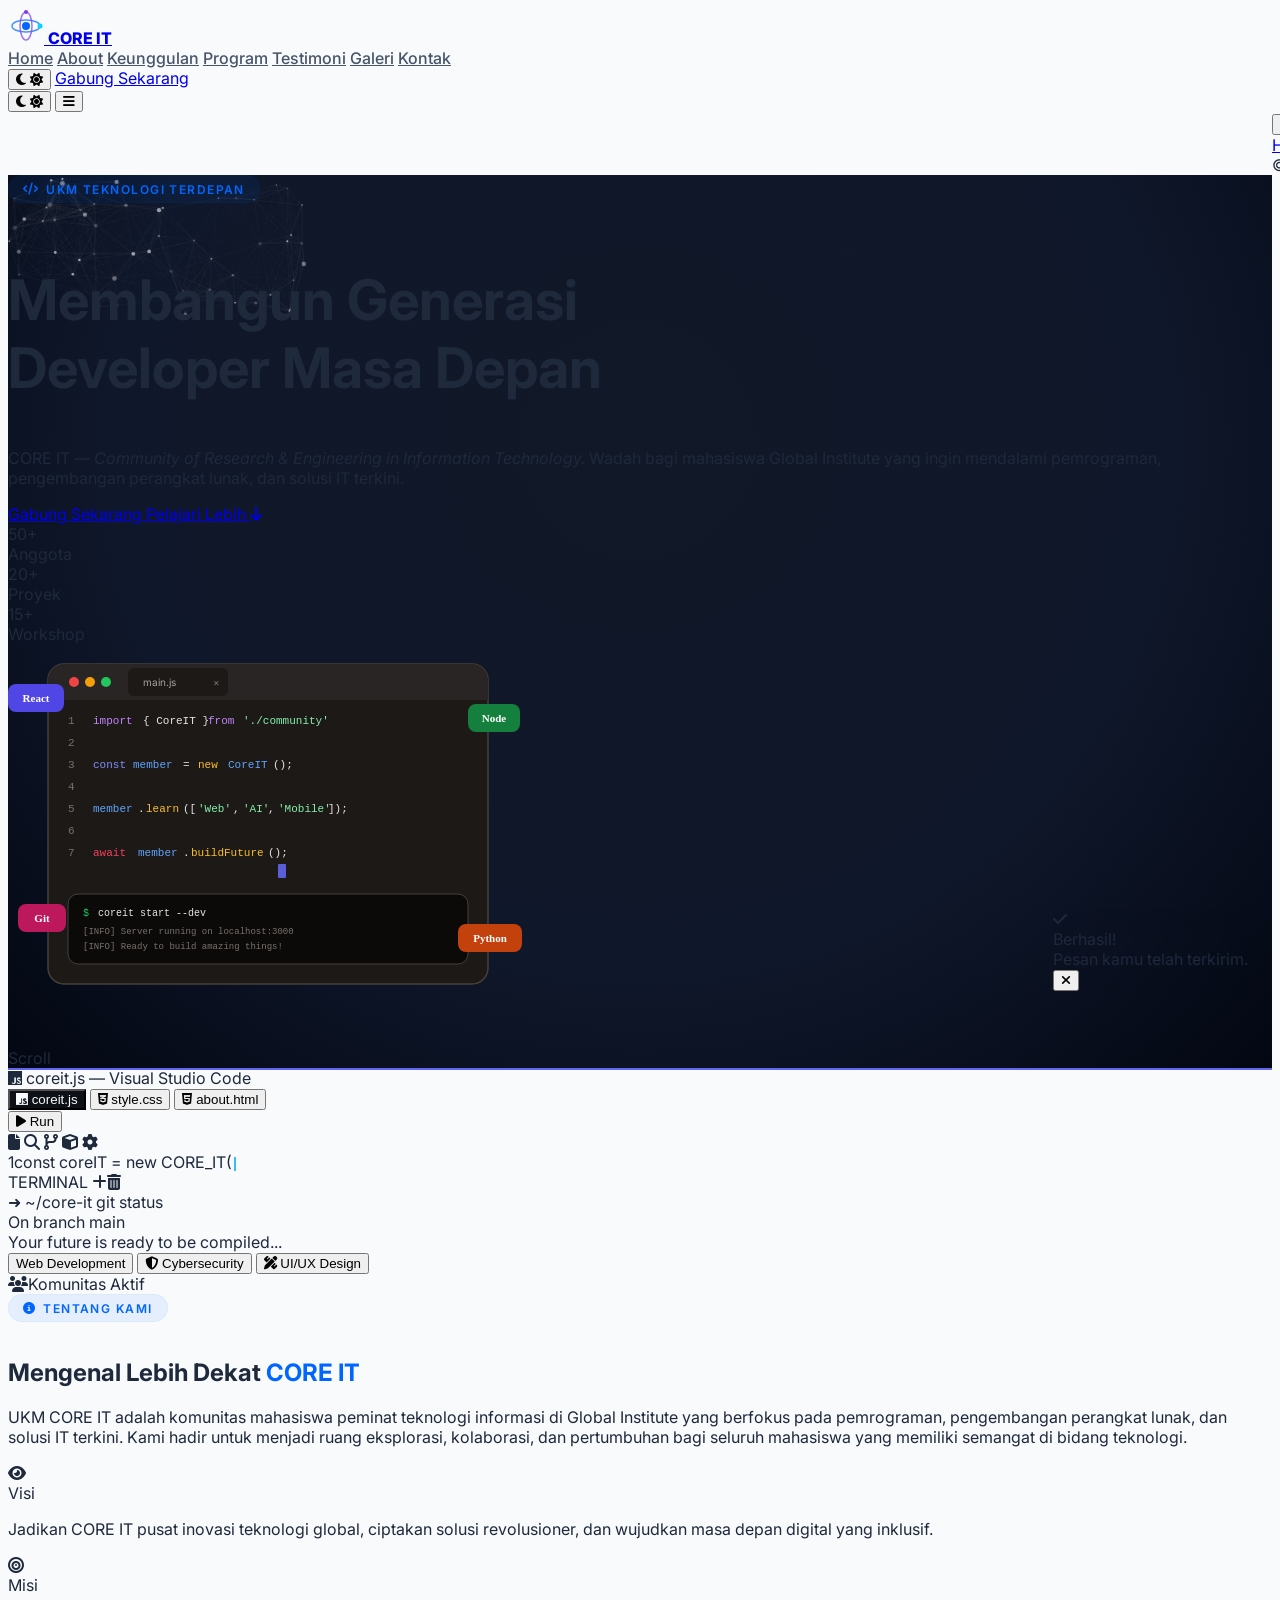
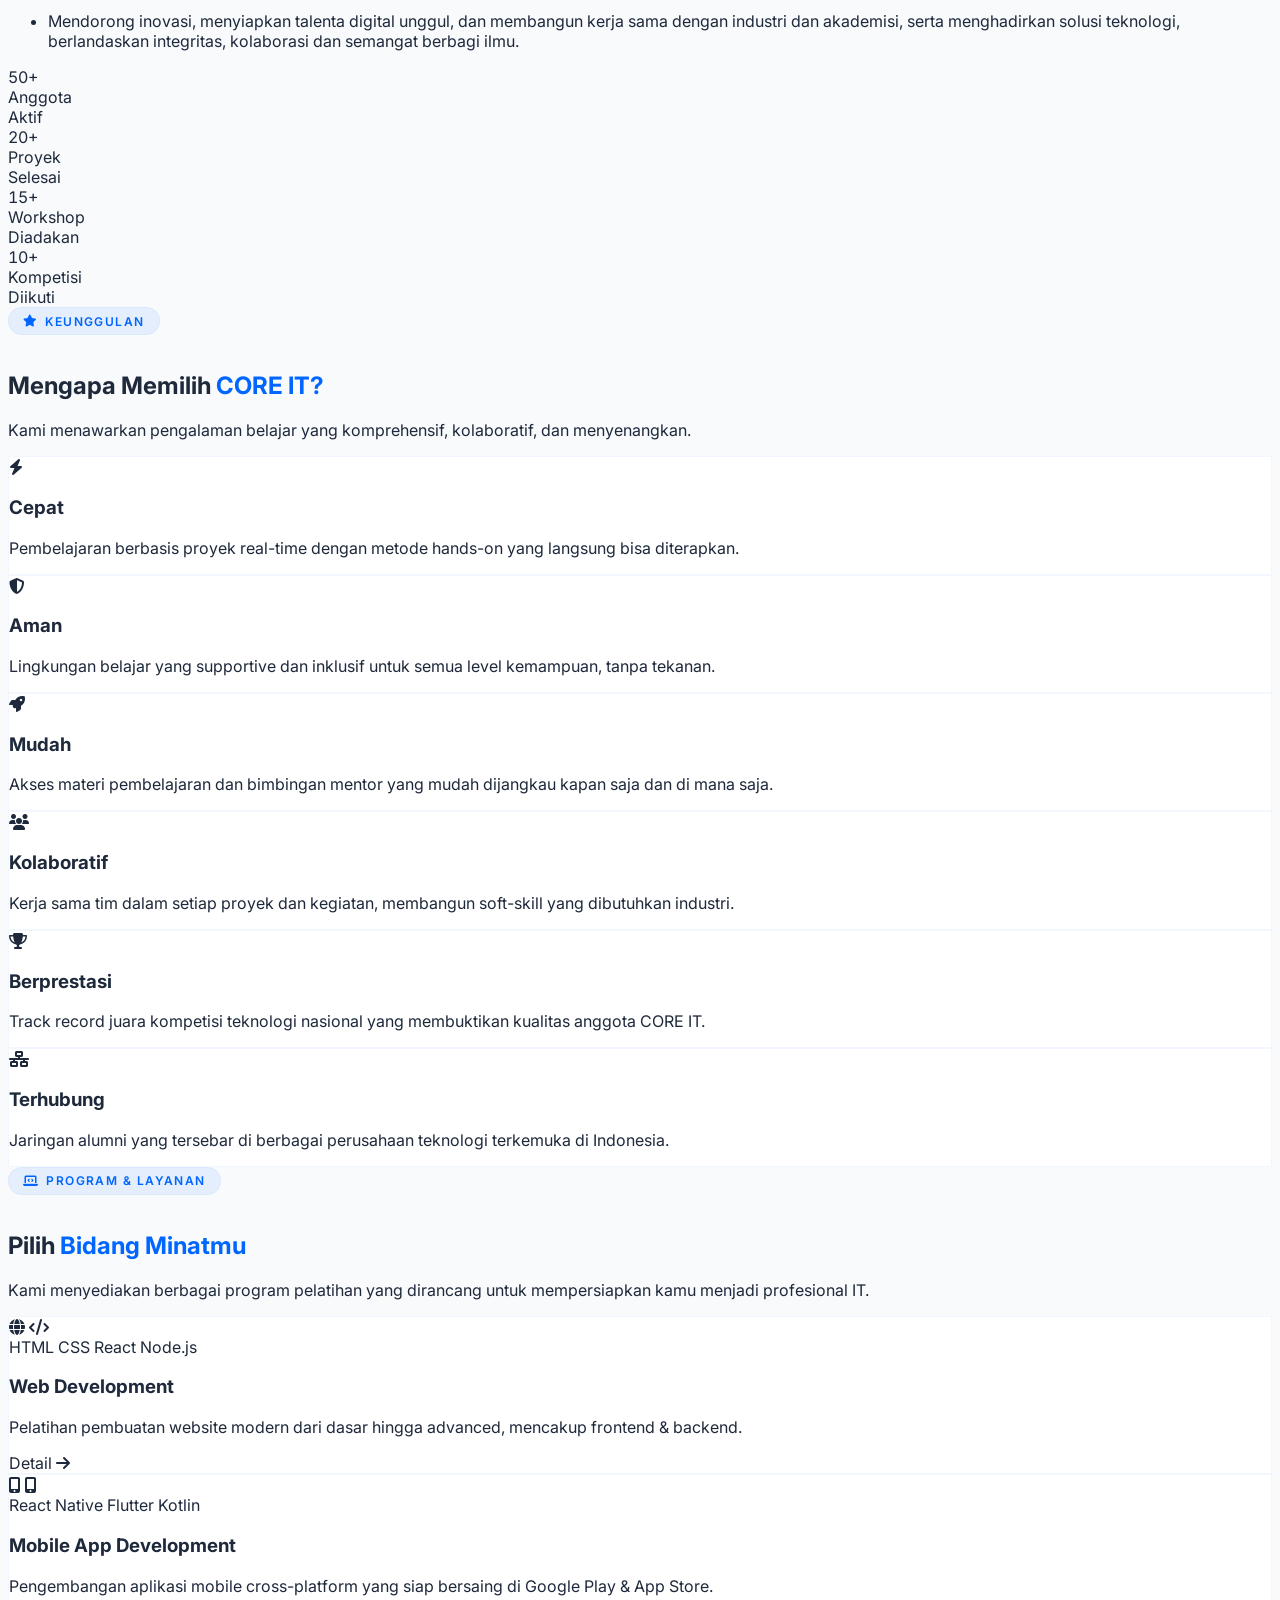
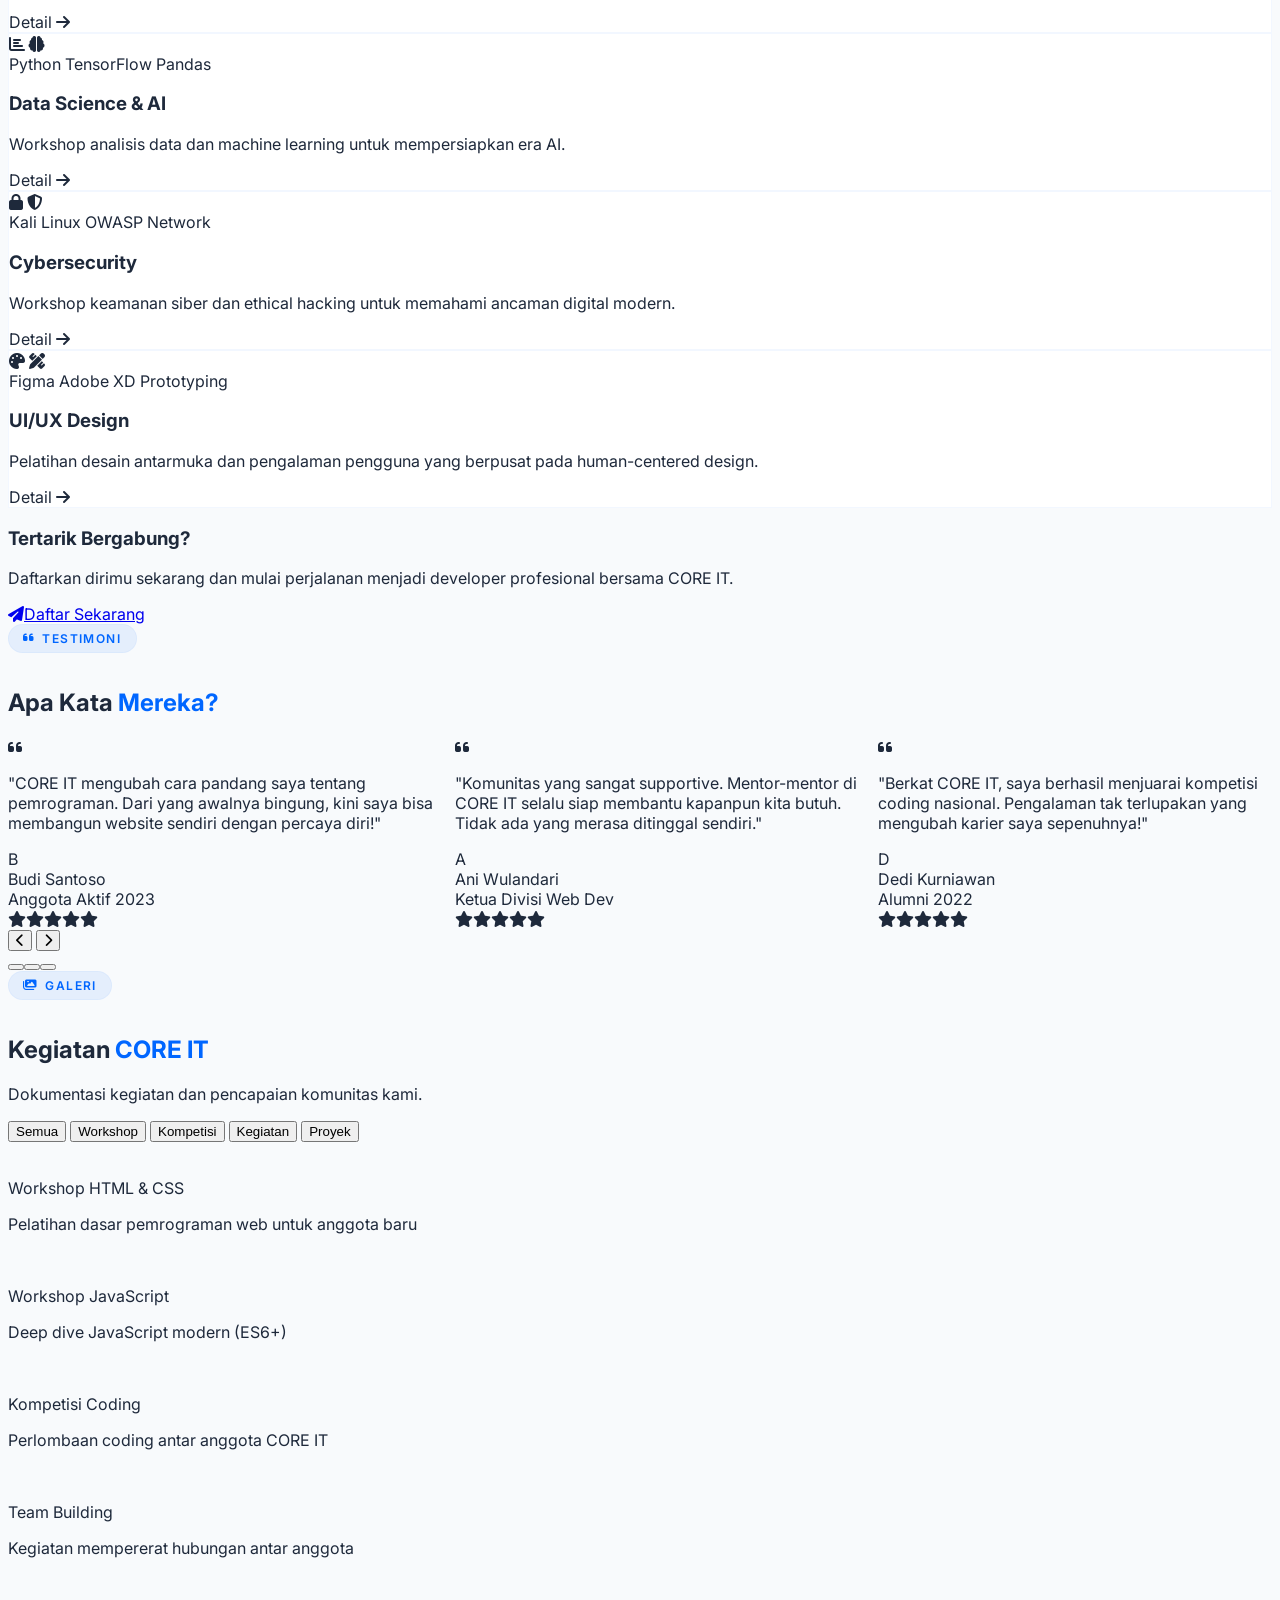
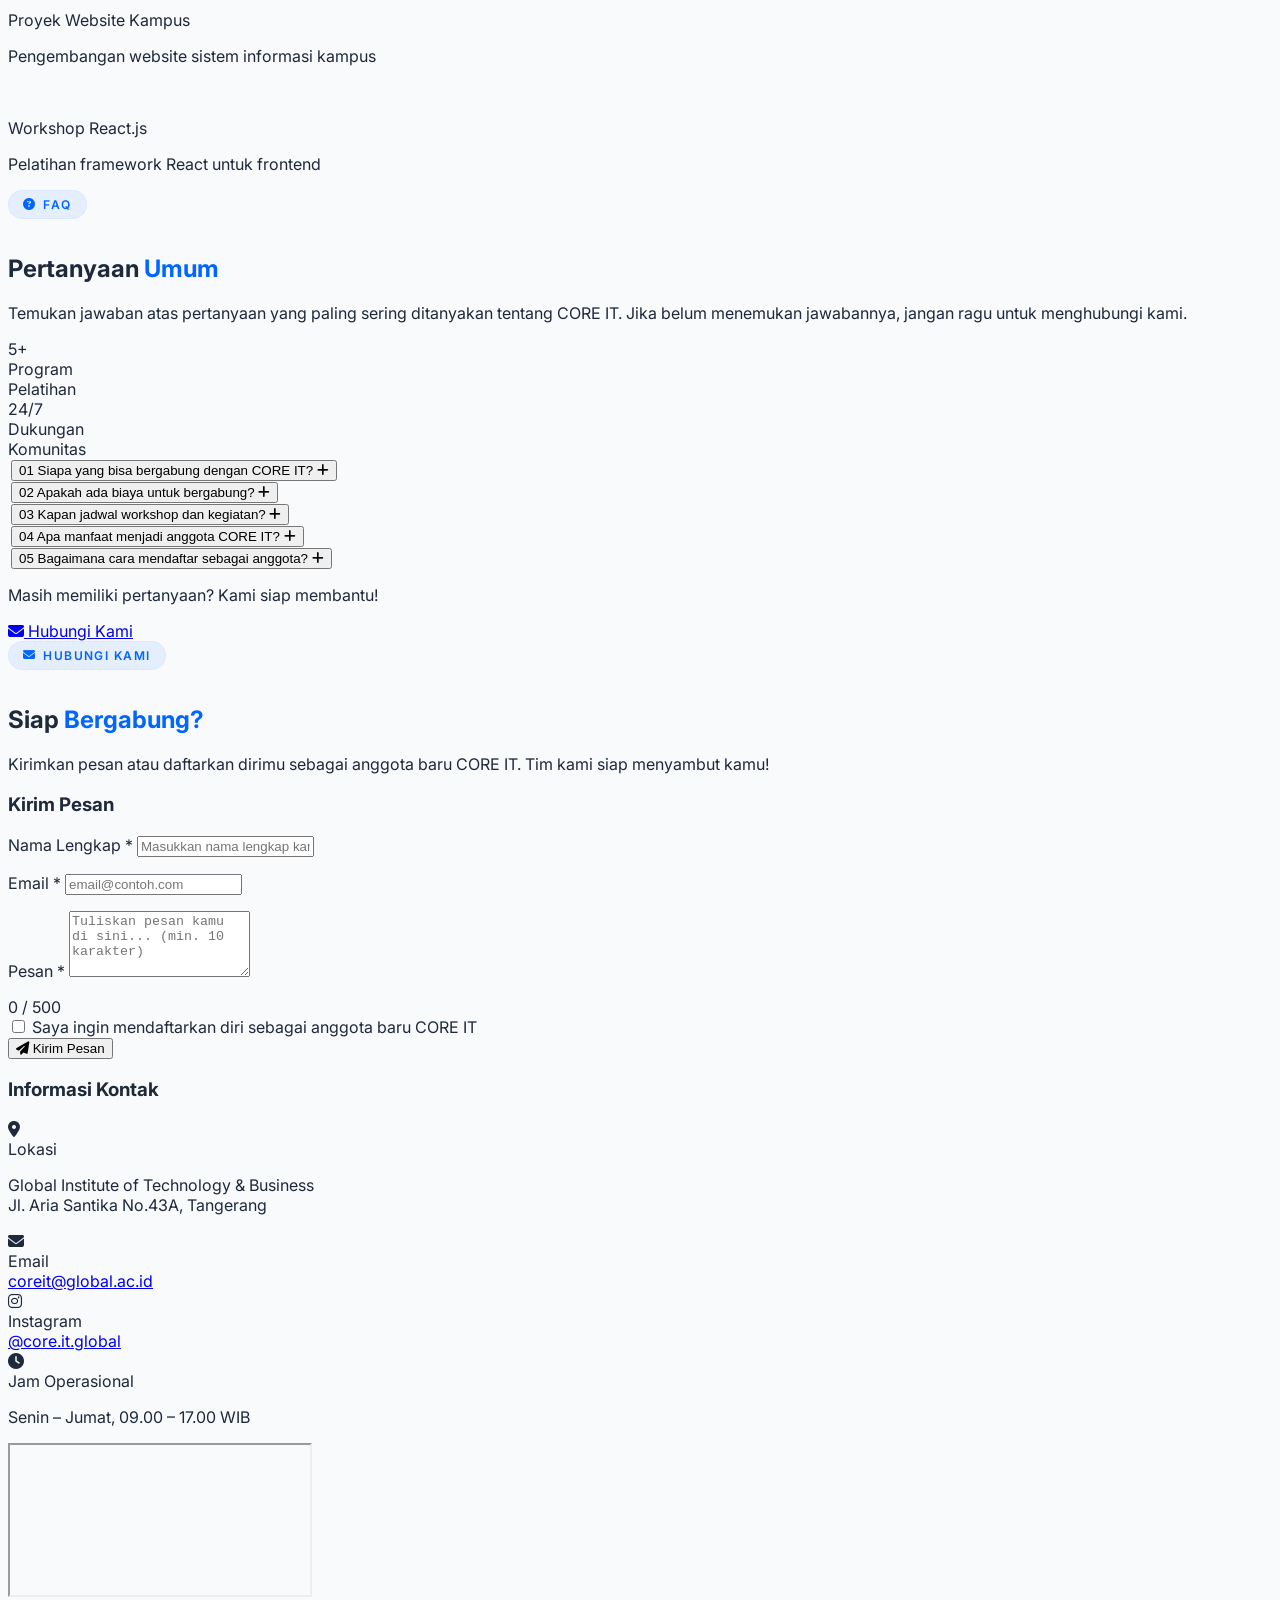
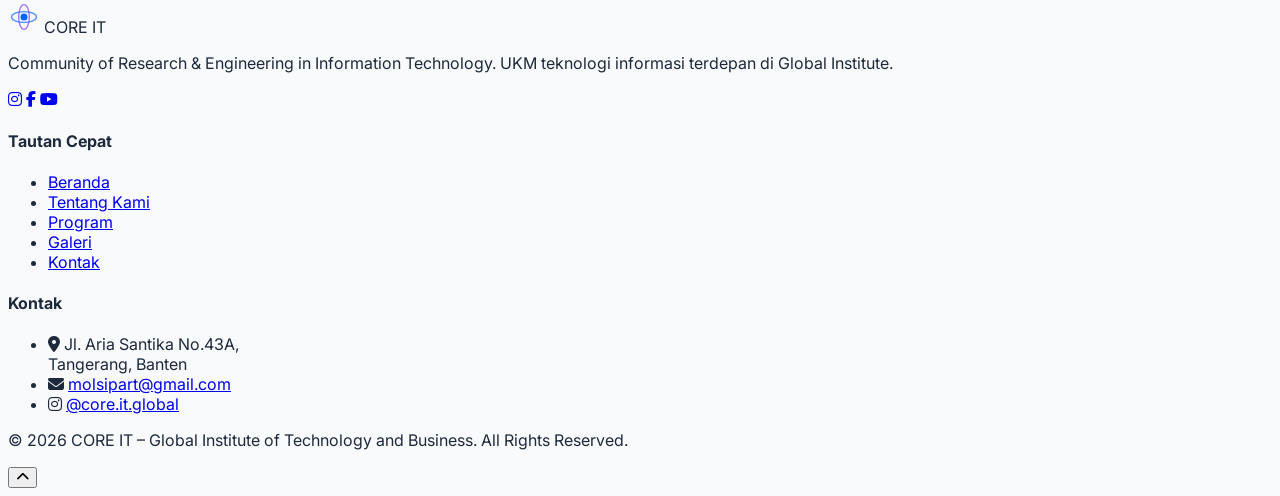
==== commit e5773b27: "commit9" ====
--- a/index.html
+++ b/index.html
@@ -1292,7 +1292,7 @@
                             <div>
                                 <div class="font-medium text-gray-800 dark:text-white text-sm mb-0.5">Email</div>
                                 <a href="mailto:molsipart@gmail.com"
-                                    class="text-primary-500 hover:underline text-sm">molsipart@gmail.com</a>
+                                    class="text-primary-500 hover:underline text-sm">coreit@global.ac.id</a>
                             </div>
                         </div>
                         <div class="flex items-start gap-4">
@@ -1302,8 +1302,8 @@
                             </div>
                             <div>
                                 <div class="font-medium text-gray-800 dark:text-white text-sm mb-0.5">Instagram</div>
-                                <a href="https://www.instagram.com/core.it.global/"
-                                    target="_blank" rel="noopener noreferrer"
+                                <a href="https://www.instagram.com/core.it.global/" target="_blank"
+                                    rel="noopener noreferrer"
                                     class="text-primary-500 hover:underline text-sm">@core.it.global</a>
                             </div>
                         </div>
@@ -1354,8 +1354,8 @@
                     <p class="text-gray-400 text-sm leading-relaxed mb-4">Community of Research &amp; Engineering in
                         Information Technology. UKM teknologi informasi terdepan di Global Institute.</p>
                     <div class="flex gap-3">
-                        <a href="https://www.instagram.com/core.it.global/" target="_blank"
-                            rel="noopener noreferrer" aria-label="Instagram"
+                        <a href="https://www.instagram.com/core.it.global/" target="_blank" rel="noopener noreferrer"
+                            aria-label="Instagram"
                             class="w-9 h-9 bg-gray-800 hover:bg-primary-500 rounded-full flex items-center justify-center text-gray-400 hover:text-white transition"><i
                                 class="fab fa-instagram"></i></a>
                         <a href="https://web.facebook.com/binasaranaglobal/?locale=id_ID&_rdc=1&_rdr#" target="_blank"
@@ -1401,9 +1401,8 @@
                         </li>
                         <li class="flex items-center gap-2.5 text-gray-400 text-sm">
                             <i class="fab fa-instagram text-primary-400"></i>
-                            <a href="https://www.instagram.com/core.it.global/"
-                                target="_blank" rel="noopener noreferrer"
-                                class="hover:text-primary-400 transition">@core.it.global</a>
+                            <a href="https://www.instagram.com/core.it.global/" target="_blank"
+                                rel="noopener noreferrer" class="hover:text-primary-400 transition">@core.it.global</a>
                         </li>
                     </ul>
                 </div>
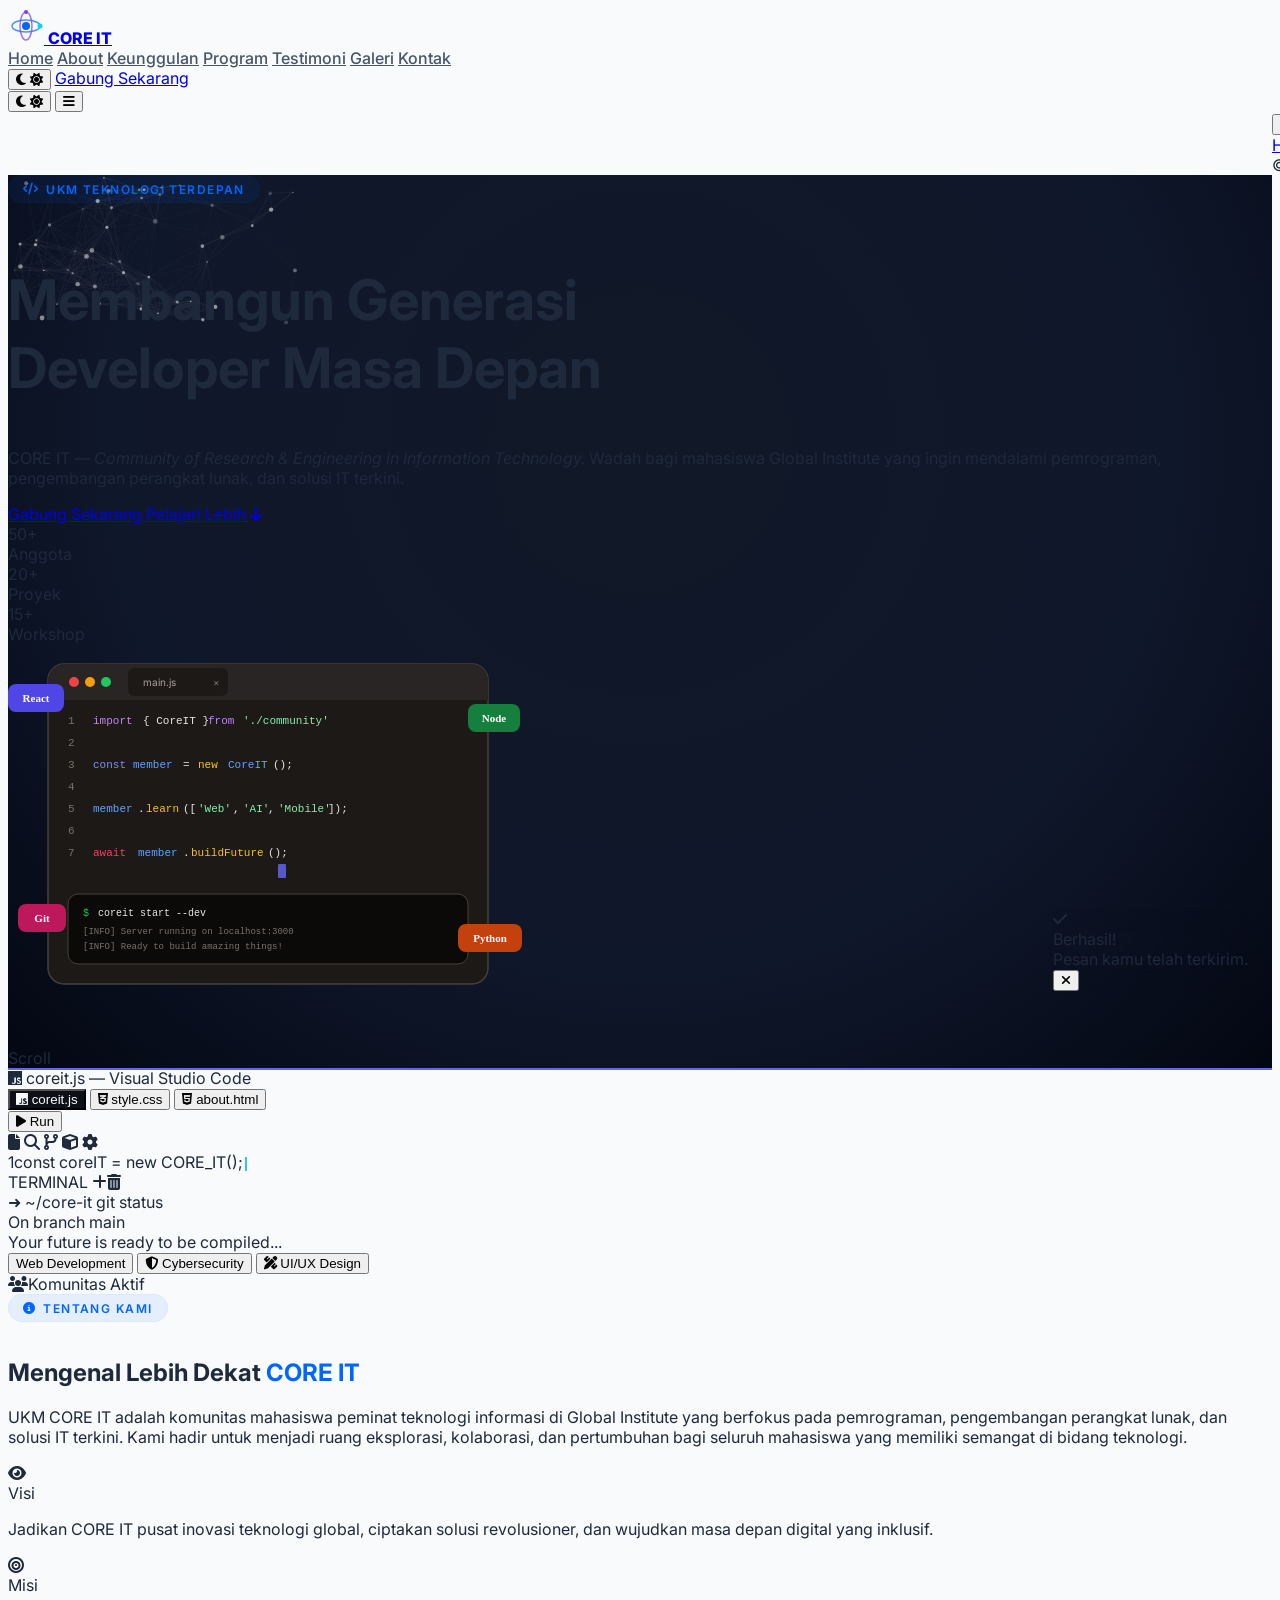
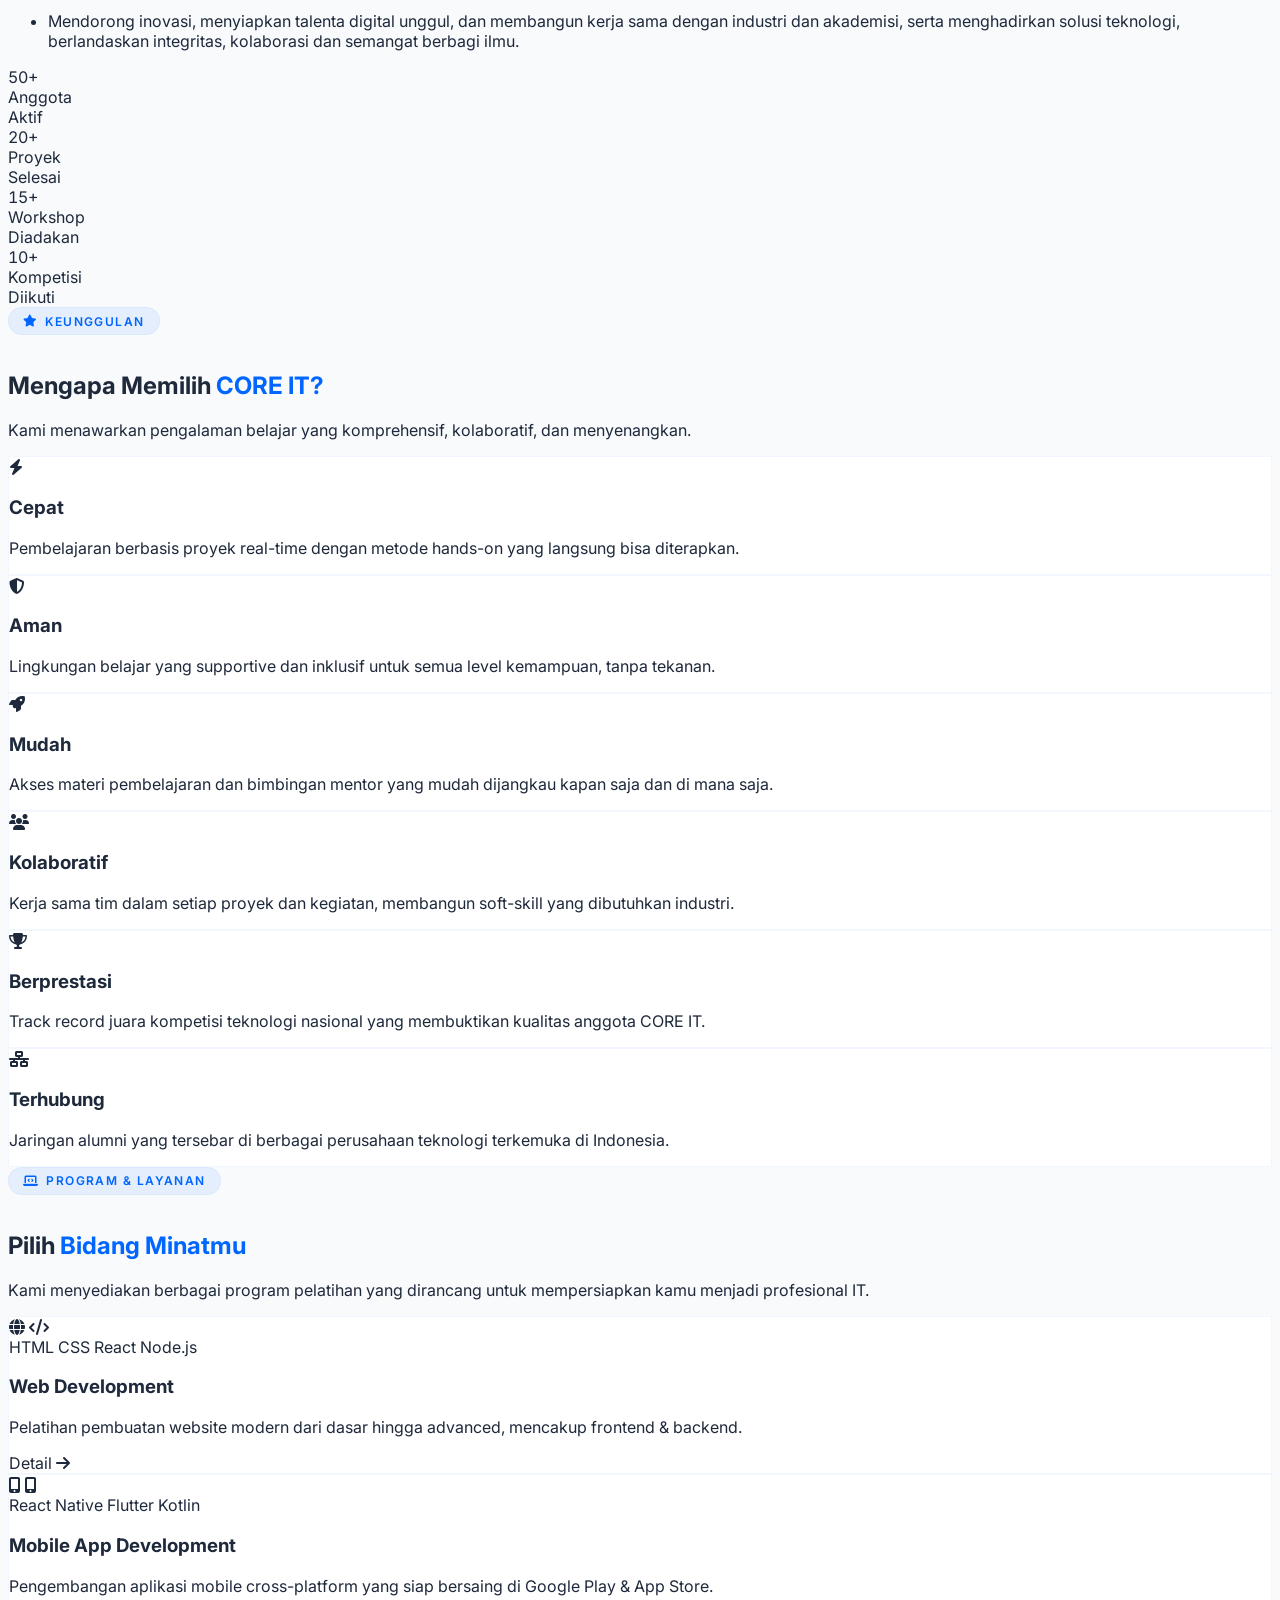
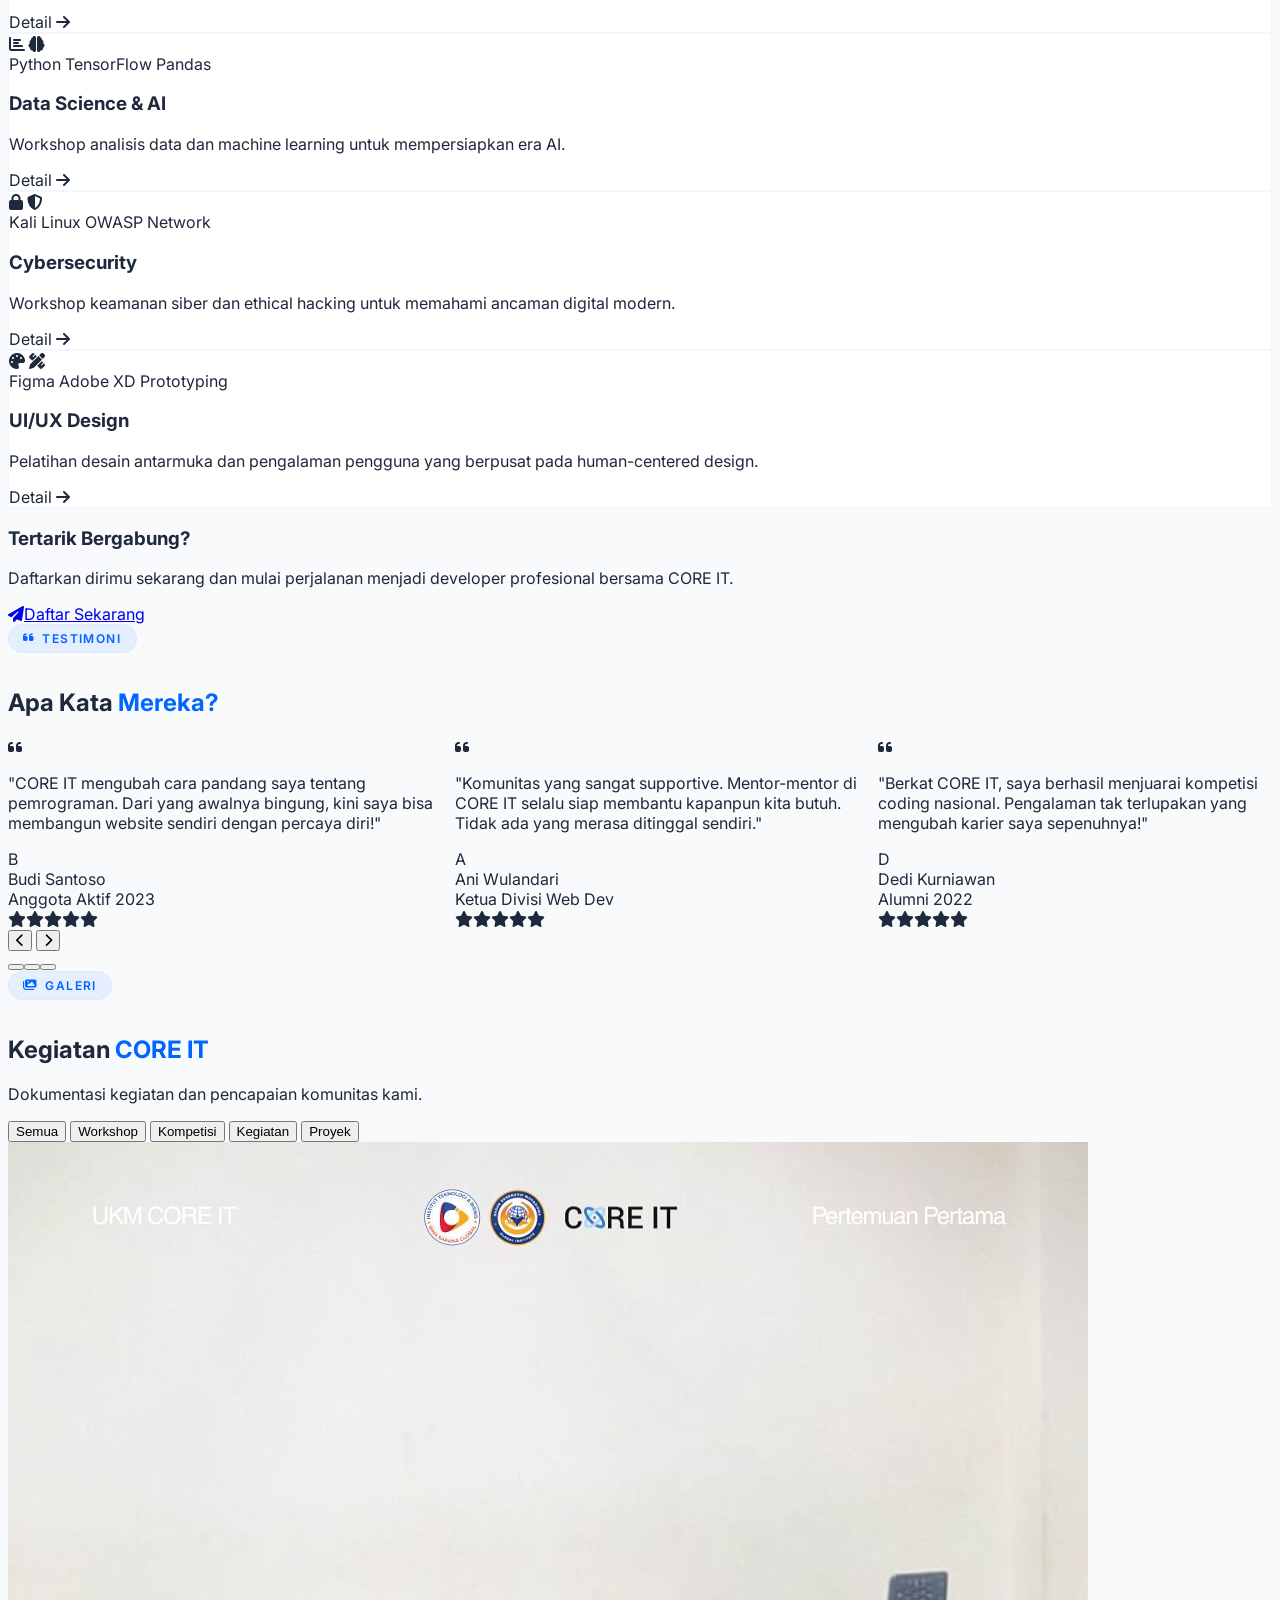
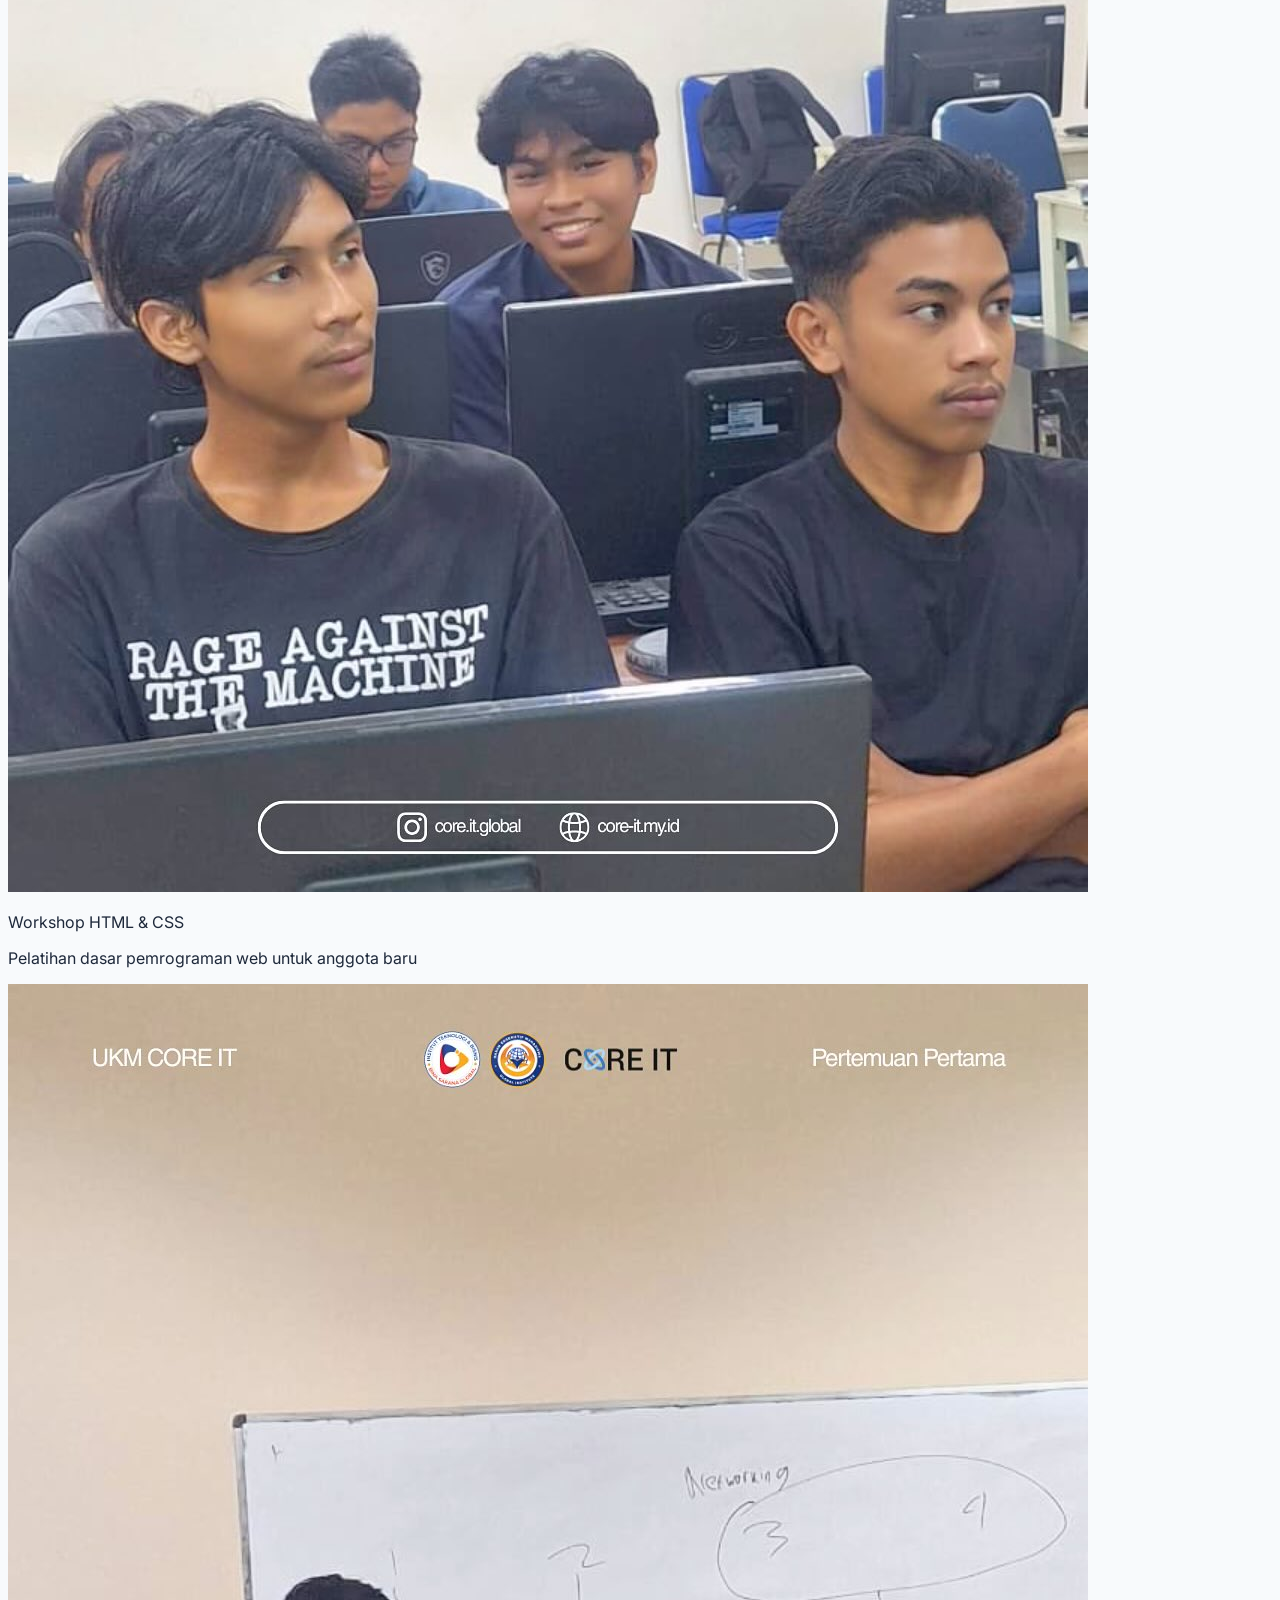
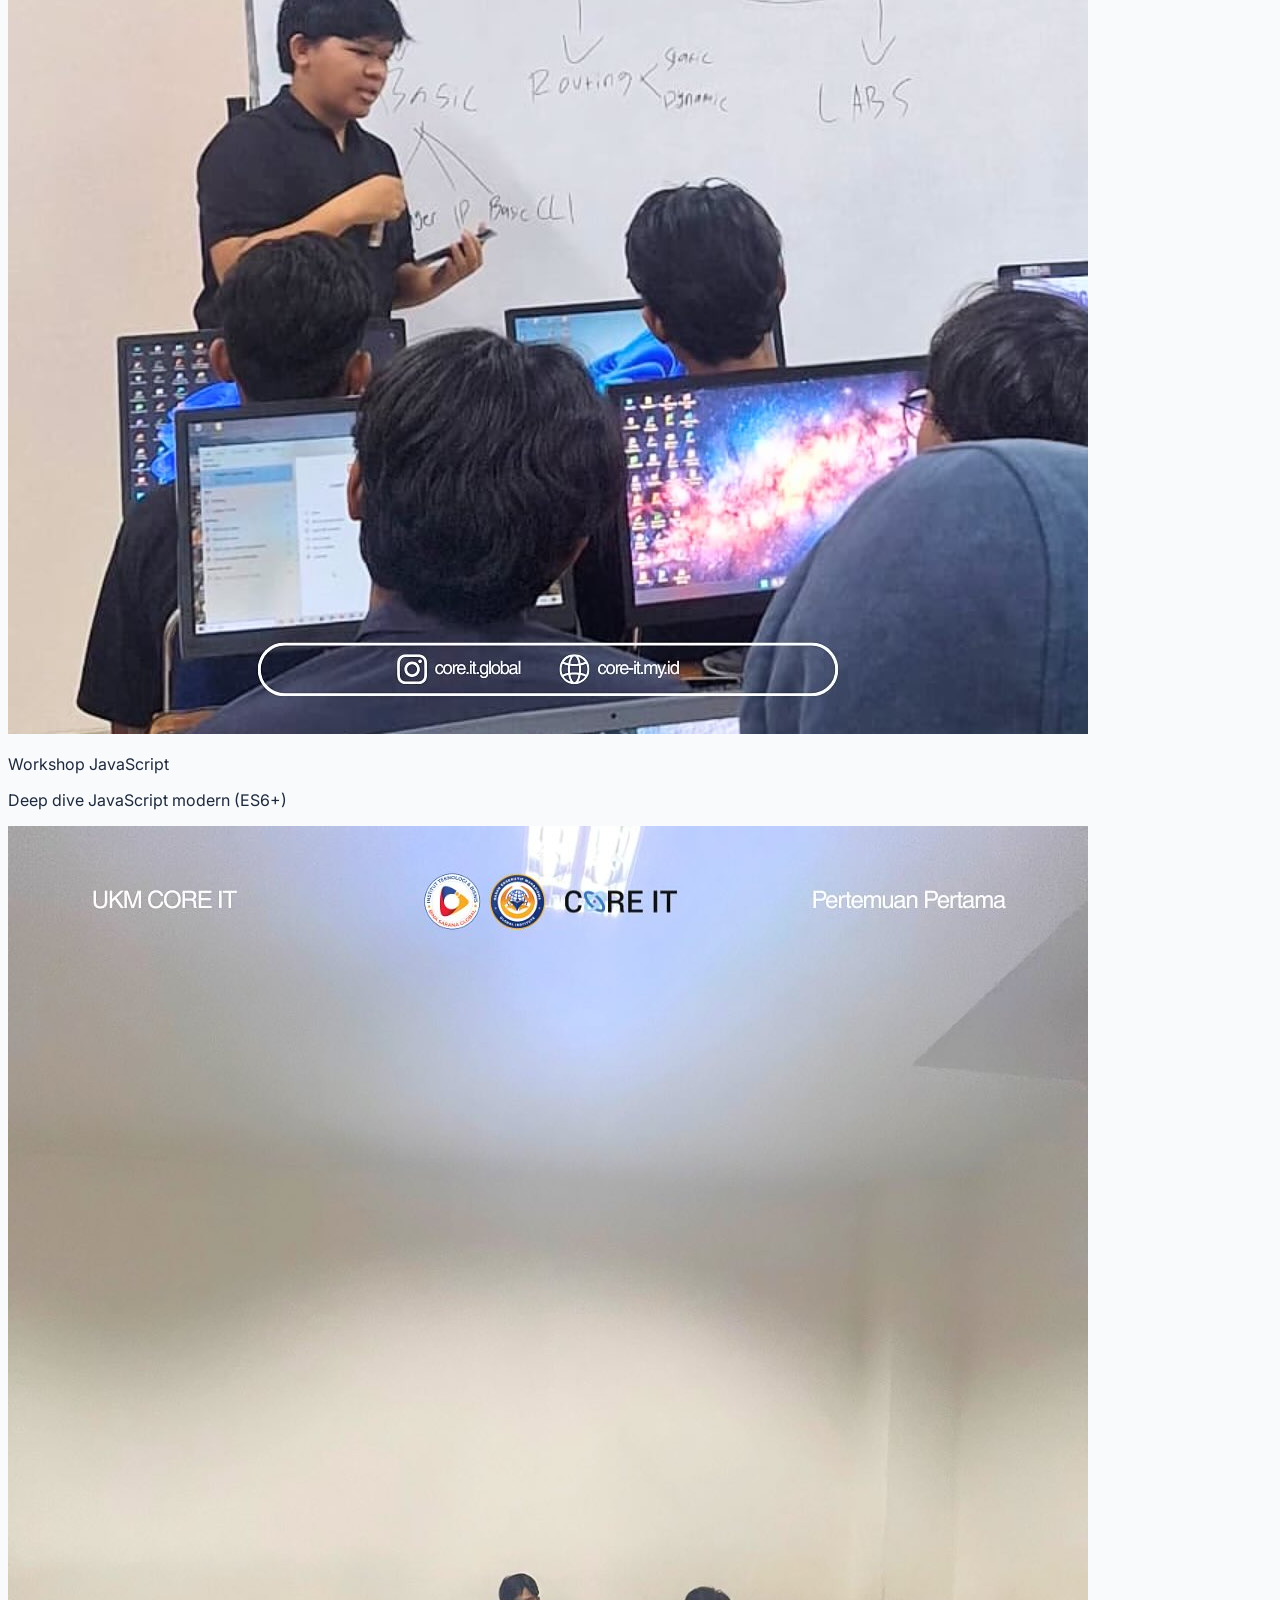
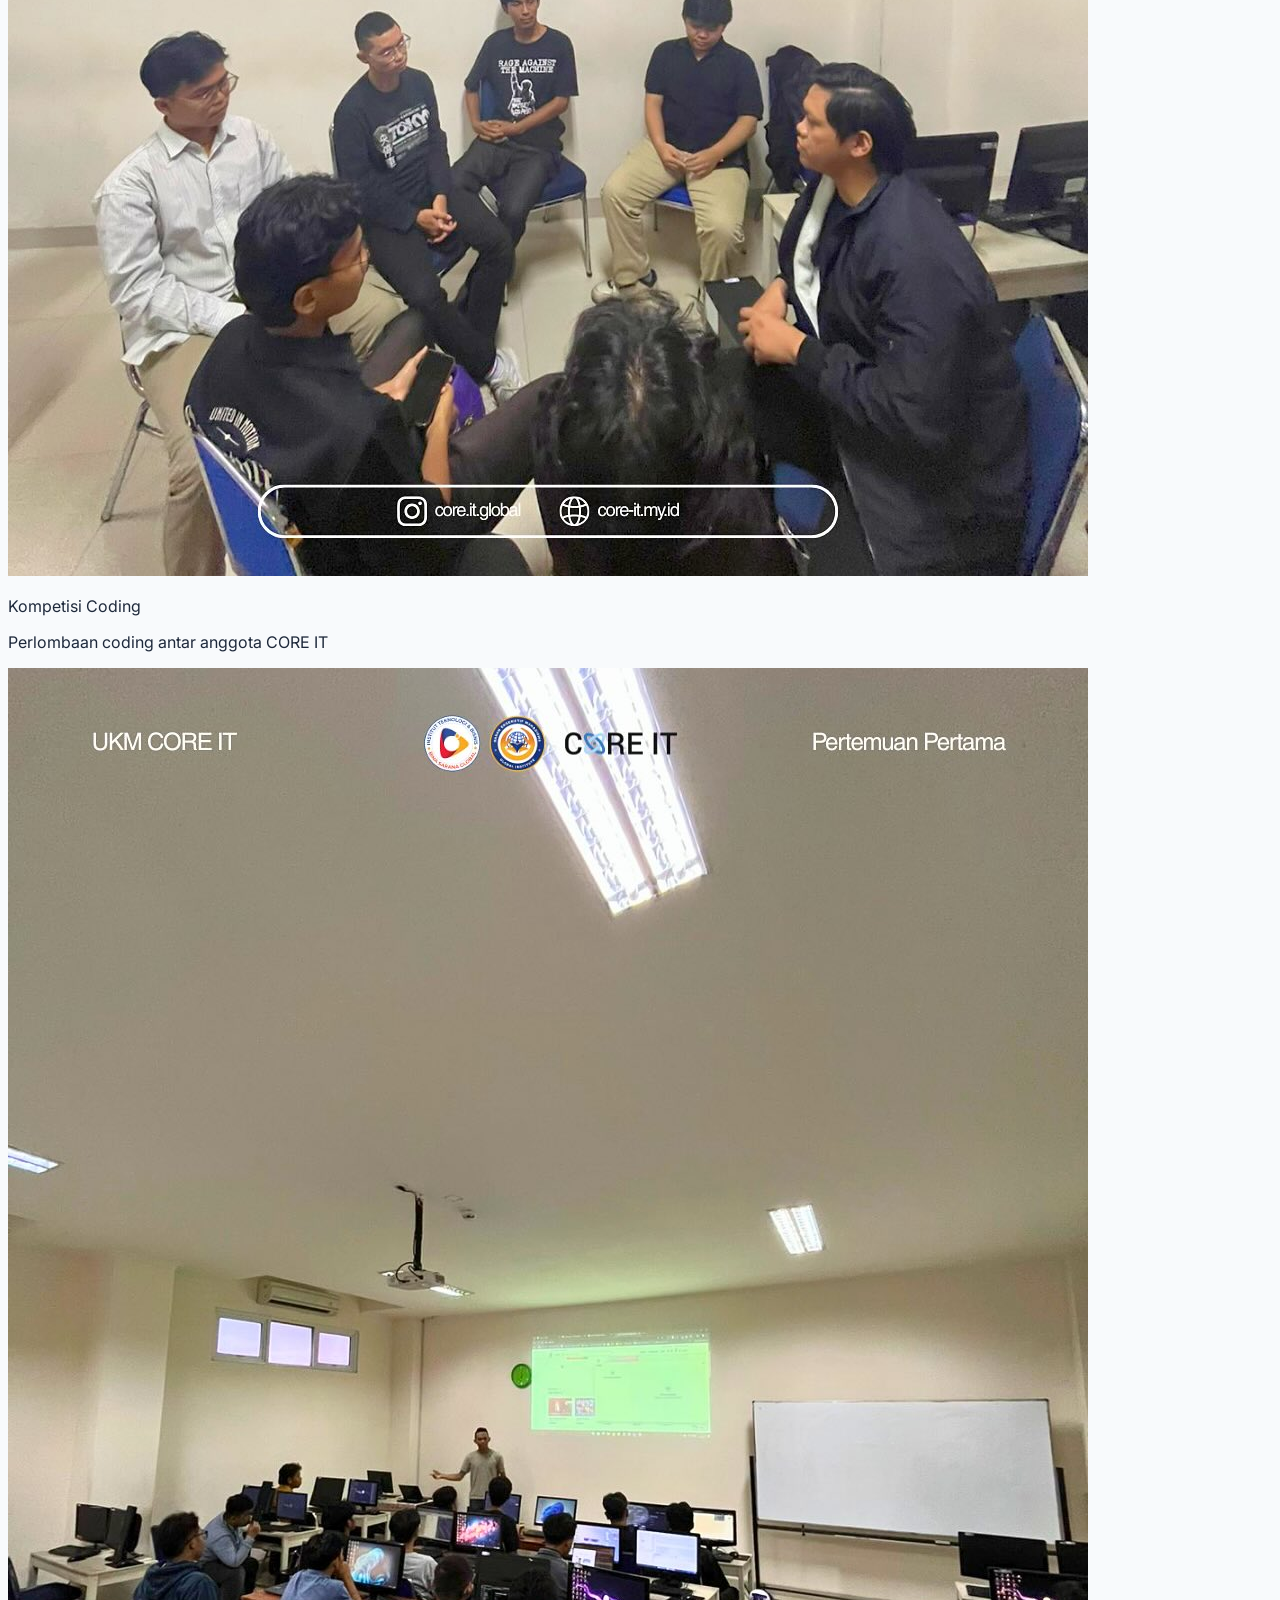
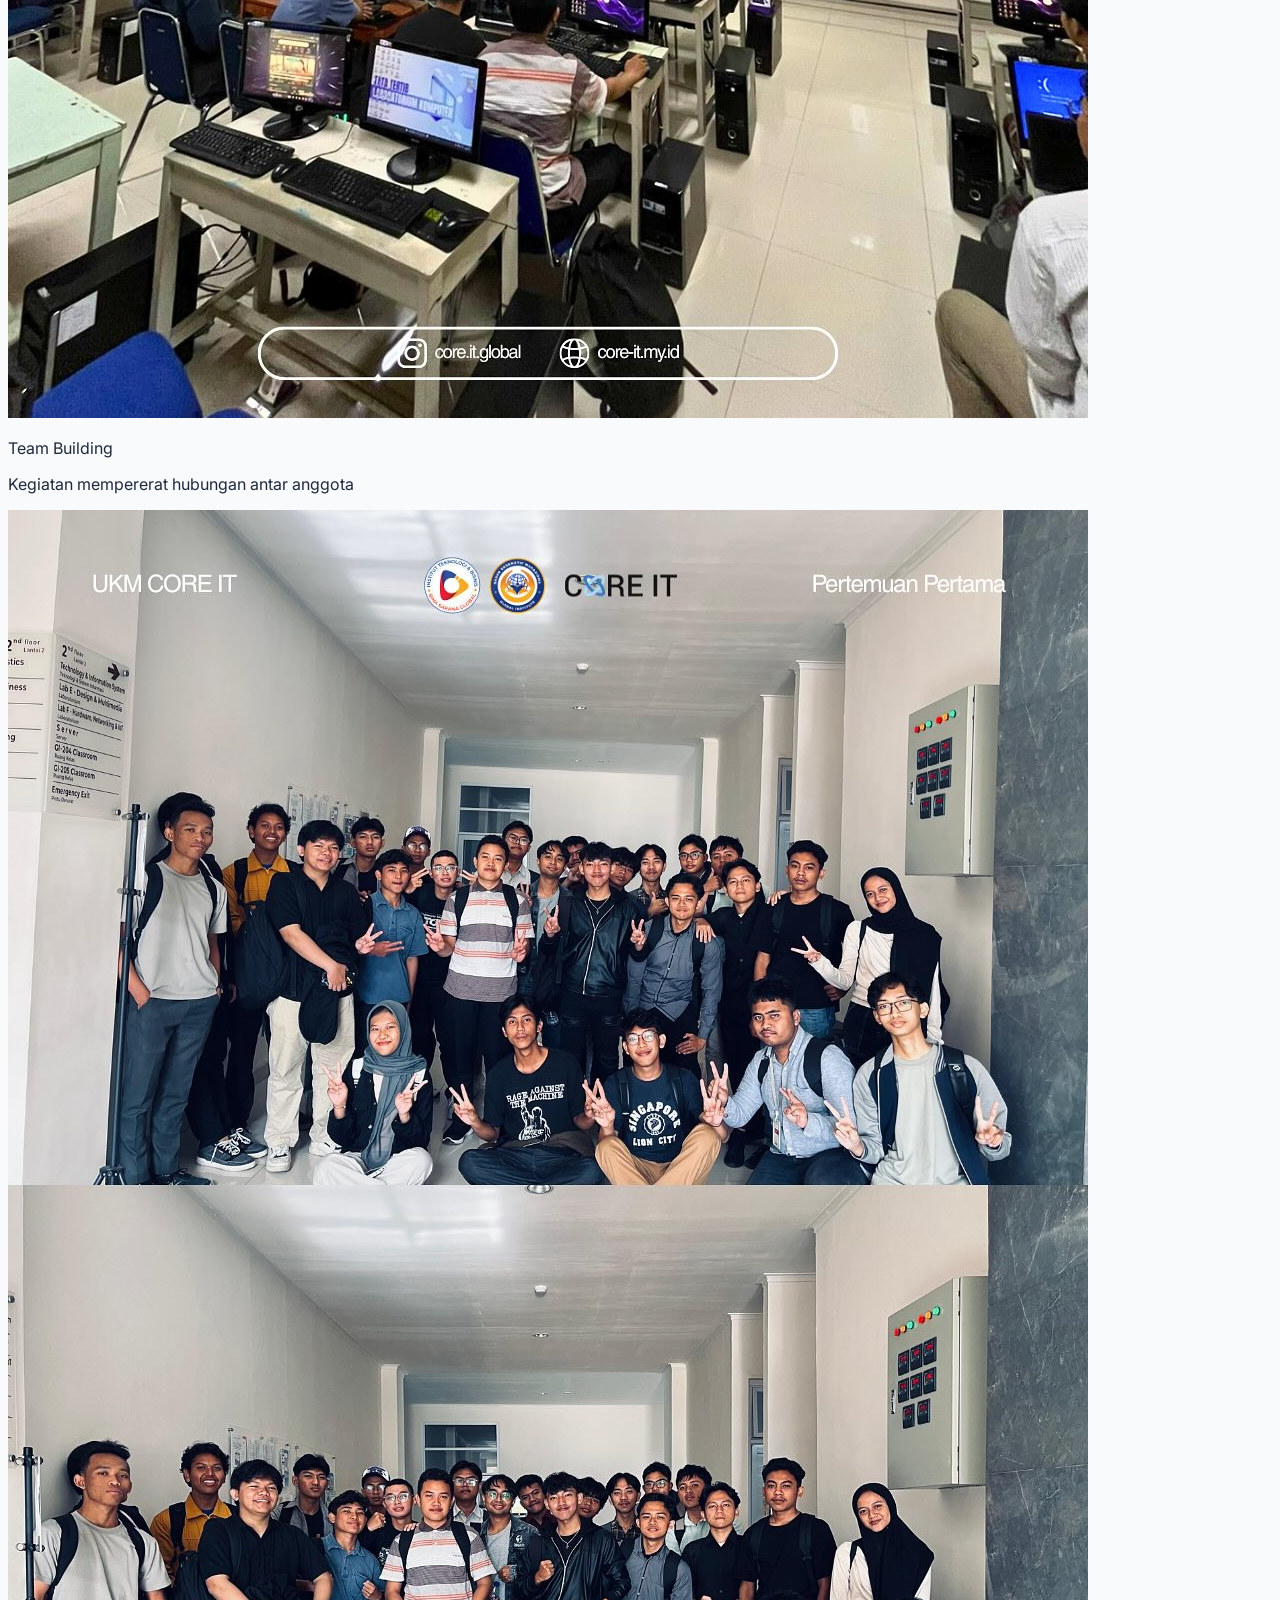
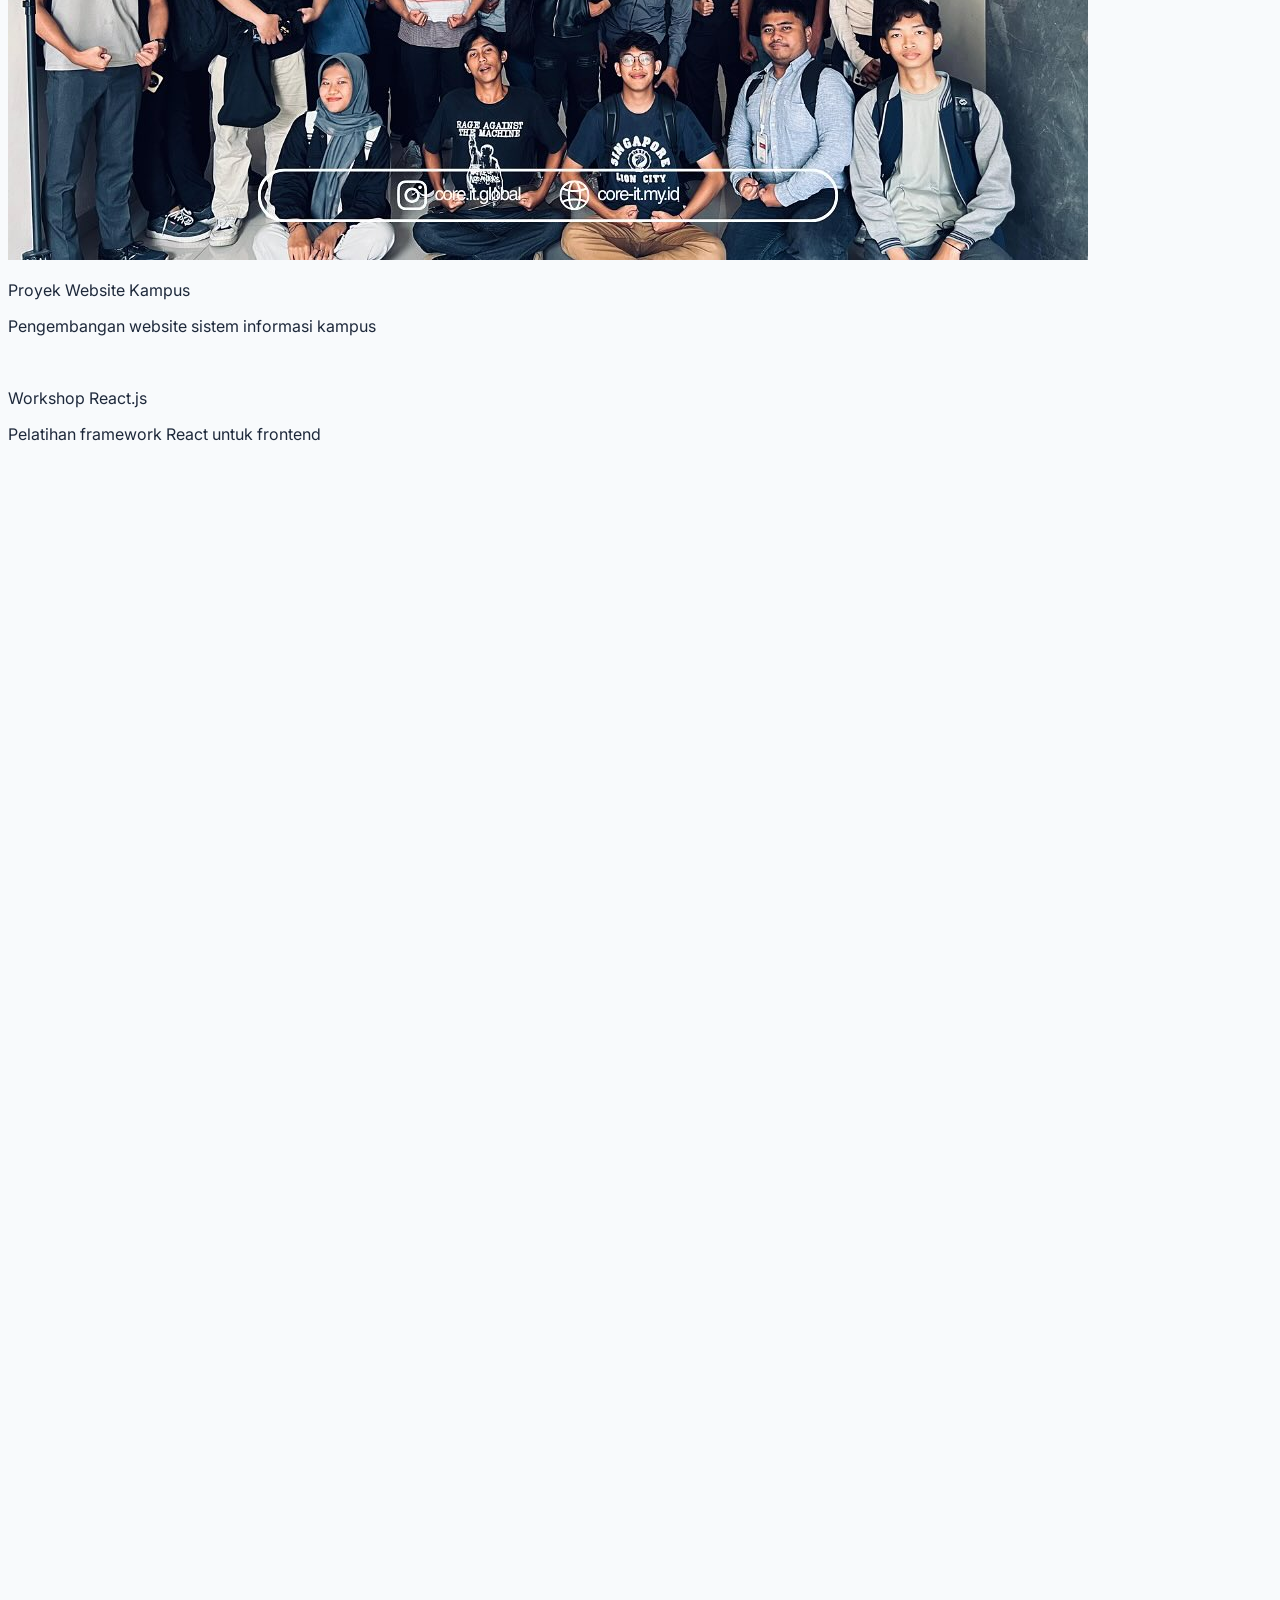
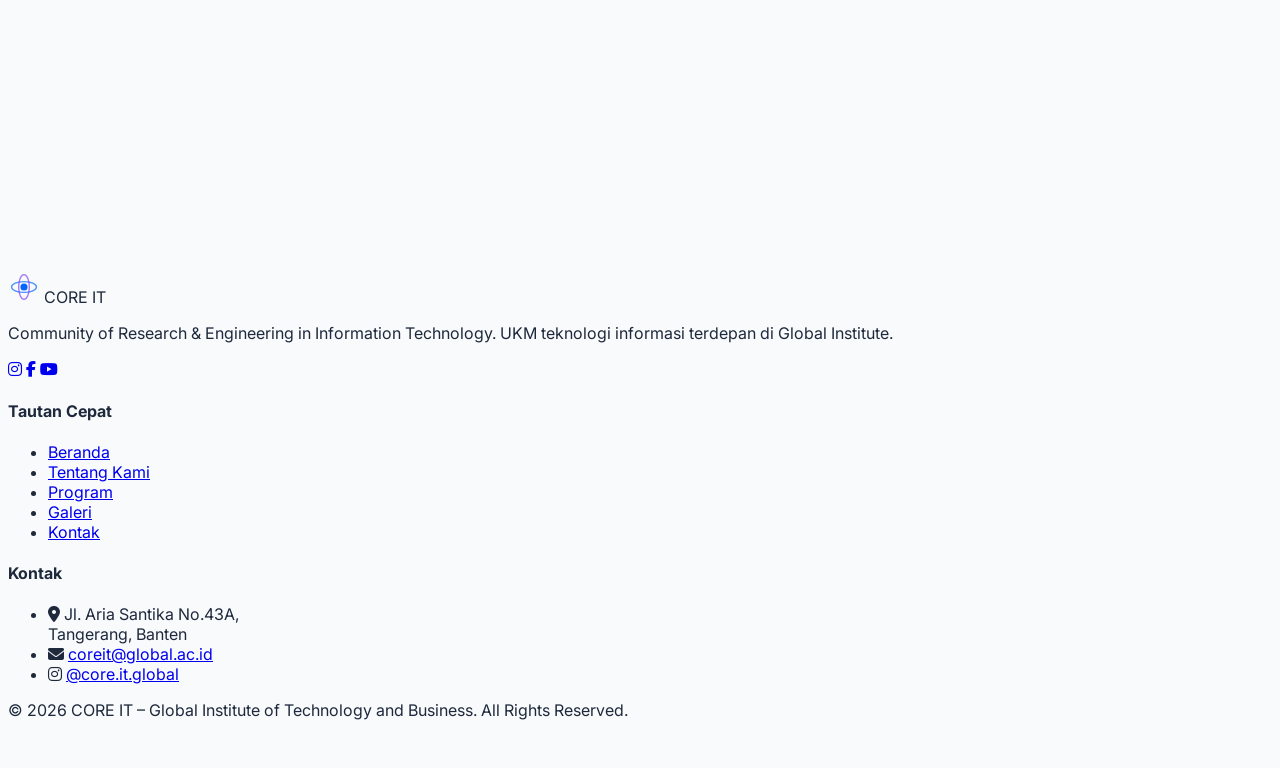
==== commit a25d0f36: "commit10" ====
--- a/index.html
+++ b/index.html
@@ -942,7 +942,7 @@
                 <!-- Item 1: Workshop HTML & CSS -->
                 <div class="gallery-item relative rounded-xl overflow-hidden cursor-pointer group aspect-square bg-gray-100 w-[calc(50%-8px)] sm:w-[calc(33.333%-11px)] max-w-sm"
                     data-category="workshop" data-idx="0">
-                    <img src="images/image8.webp" alt="Workshop HTML & CSS"
+                    <img src="images/coreit1.jpg" alt="Workshop HTML & CSS"
                         class="w-full h-full object-cover group-hover:scale-105 transition-transform duration-500"
                         loading="lazy" onerror="this.src='https://placehold.co/400x300/e2e8f0/94a3b8?text=Gambar'" />
                     <div
@@ -954,7 +954,7 @@
                 <!-- Item 2: Workshop JavaScript -->
                 <div class="gallery-item relative rounded-xl overflow-hidden cursor-pointer group aspect-square bg-gray-100 w-[calc(50%-8px)] sm:w-[calc(33.333%-11px)] max-w-sm"
                     data-category="workshop" data-idx="1">
-                    <img src="images/image4.jpg" alt="Workshop JavaScript"
+                    <img src="images/coreit2.jpg" alt="Workshop JavaScript"
                         class="w-full h-full object-cover group-hover:scale-105 transition-transform duration-500"
                         loading="lazy" onerror="this.src='https://placehold.co/400x300/e2e8f0/94a3b8?text=Gambar'" />
                     <div
@@ -966,7 +966,7 @@
                 <!-- Item 3: Kompetisi Coding -->
                 <div class="gallery-item relative rounded-xl overflow-hidden cursor-pointer group aspect-square bg-gray-100 w-[calc(50%-8px)] sm:w-[calc(33.333%-11px)] max-w-sm"
                     data-category="kompetisi" data-idx="2">
-                    <img src="images/image5.jpg" alt="Kompetisi Coding"
+                    <img src="images/coreit3.jpg" alt="Kompetisi Coding"
                         class="w-full h-full object-cover group-hover:scale-105 transition-transform duration-500"
                         loading="lazy" onerror="this.src='https://placehold.co/400x300/e2e8f0/94a3b8?text=Gambar'" />
                     <div
@@ -978,7 +978,7 @@
                 <!-- Item 4: Team Building -->
                 <div class="gallery-item relative rounded-xl overflow-hidden cursor-pointer group aspect-square bg-gray-100 w-[calc(50%-8px)] sm:w-[calc(33.333%-11px)] max-w-sm"
                     data-category="kegiatan" data-idx="3">
-                    <img src="images/image6.webp" alt="Team Building"
+                    <img src="images/coreit4.jpg" alt="Team Building"
                         class="w-full h-full object-cover group-hover:scale-105 transition-transform duration-500"
                         loading="lazy" onerror="this.src='https://placehold.co/400x300/e2e8f0/94a3b8?text=Gambar'" />
                     <div
@@ -990,7 +990,7 @@
                 <!-- Item 5: Proyek Website Kampus -->
                 <div class="gallery-item relative rounded-xl overflow-hidden cursor-pointer group aspect-square bg-gray-100 w-[calc(50%-8px)] sm:w-[calc(33.333%-11px)] max-w-sm"
                     data-category="proyek" data-idx="4">
-                    <img src="images/image1.jpeg" alt="Proyek Website Kampus"
+                    <img src="images/coreit5.jpg" alt="Proyek Website Kampus"
                         class="w-full h-full object-cover group-hover:scale-105 transition-transform duration-500"
                         loading="lazy" onerror="this.src='https://placehold.co/400x300/e2e8f0/94a3b8?text=Gambar'" />
                     <div
@@ -1002,7 +1002,7 @@
                 <!-- Item 6: Workshop React.js -->
                 <div class="gallery-item relative rounded-xl overflow-hidden cursor-pointer group aspect-square bg-gray-100 w-[calc(50%-8px)] sm:w-[calc(33.333%-11px)] max-w-sm"
                     data-category="workshop" data-idx="5">
-                    <img src="images/image7.jpeg" alt="Workshop React.js"
+                    <img src="images/coreit16.jpg" alt="Workshop React.js"
                         class="w-full h-full object-cover group-hover:scale-105 transition-transform duration-500"
                         loading="lazy" onerror="this.src='https://placehold.co/400x300/e2e8f0/94a3b8?text=Gambar'" />
                     <div
@@ -1397,7 +1397,7 @@
                         <li class="flex items-center gap-2.5 text-gray-400 text-sm">
                             <i class="fas fa-envelope text-primary-400"></i>
                             <a href="mailto:molsipart@gmail.com"
-                                class="hover:text-primary-400 transition">molsipart@gmail.com</a>
+                                class="hover:text-primary-400 transition">coreit@global.ac.id</a>
                         </li>
                         <li class="flex items-center gap-2.5 text-gray-400 text-sm">
                             <i class="fab fa-instagram text-primary-400"></i>
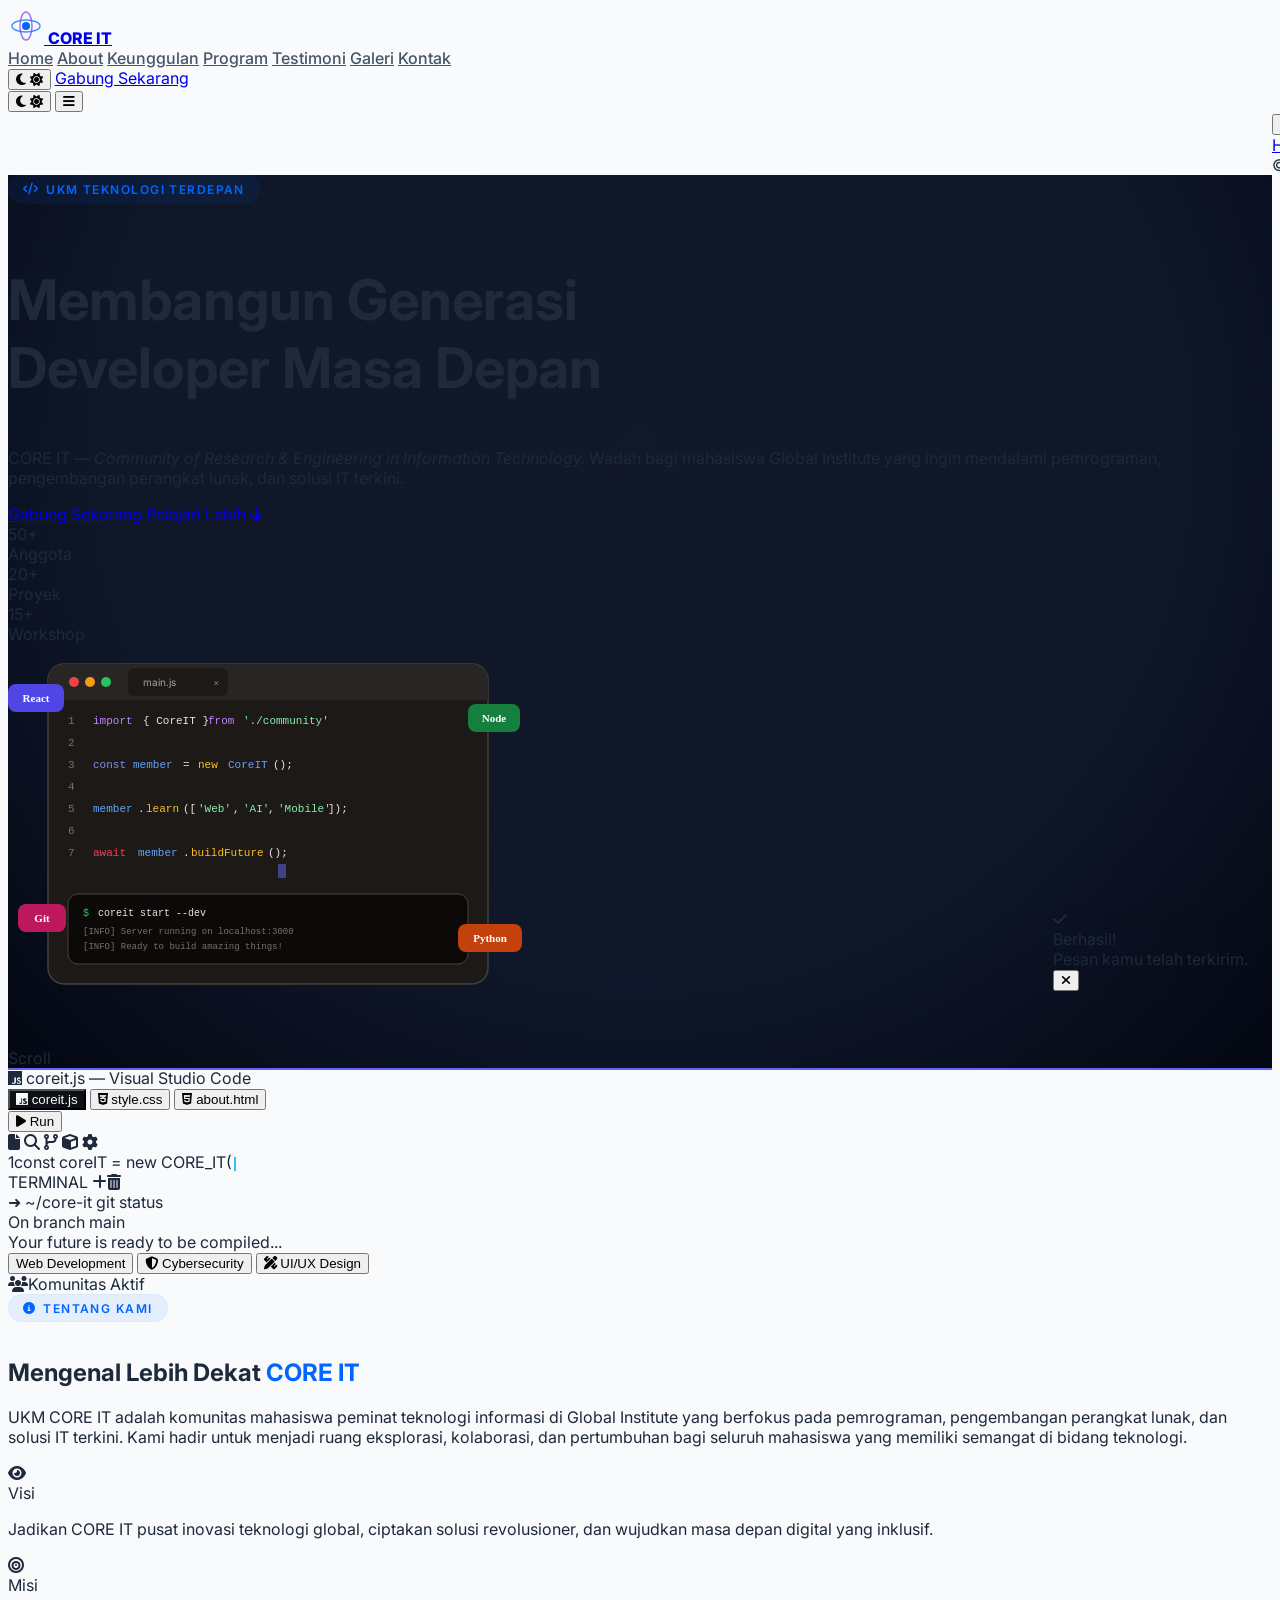
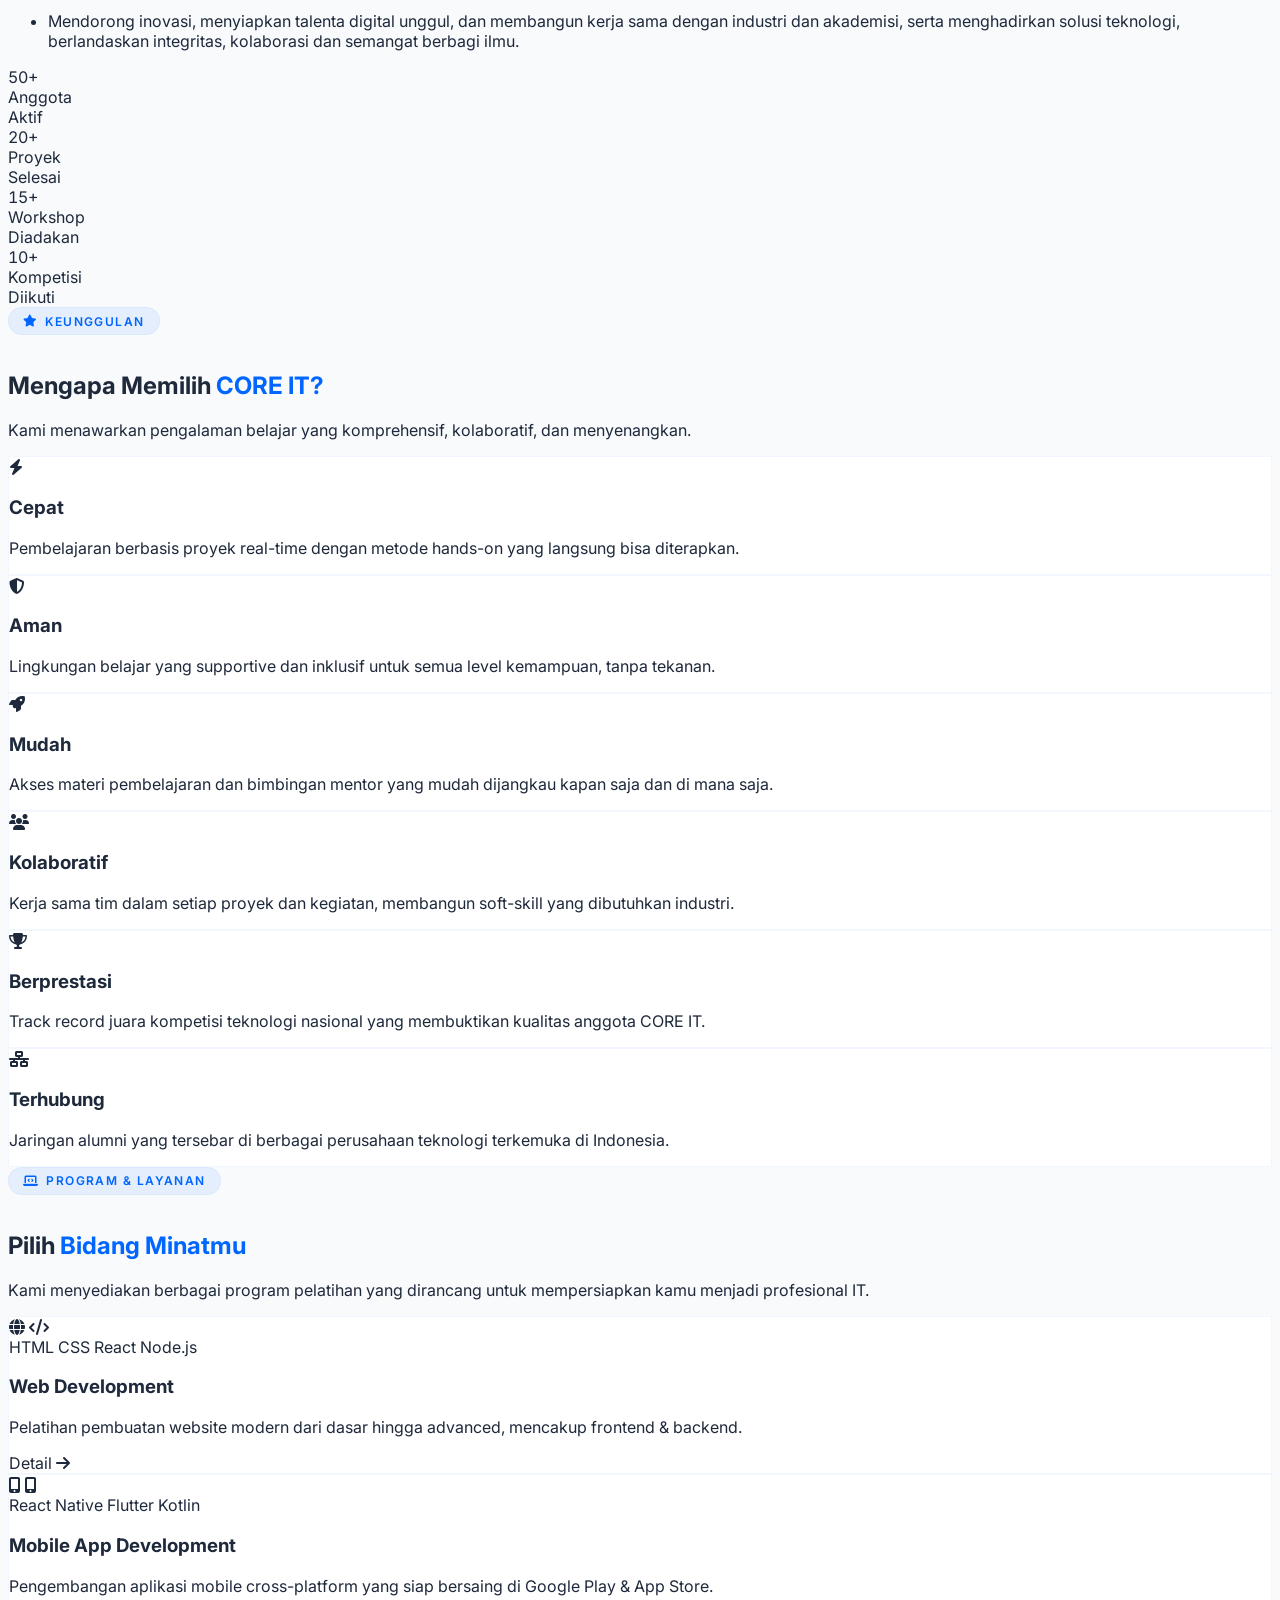
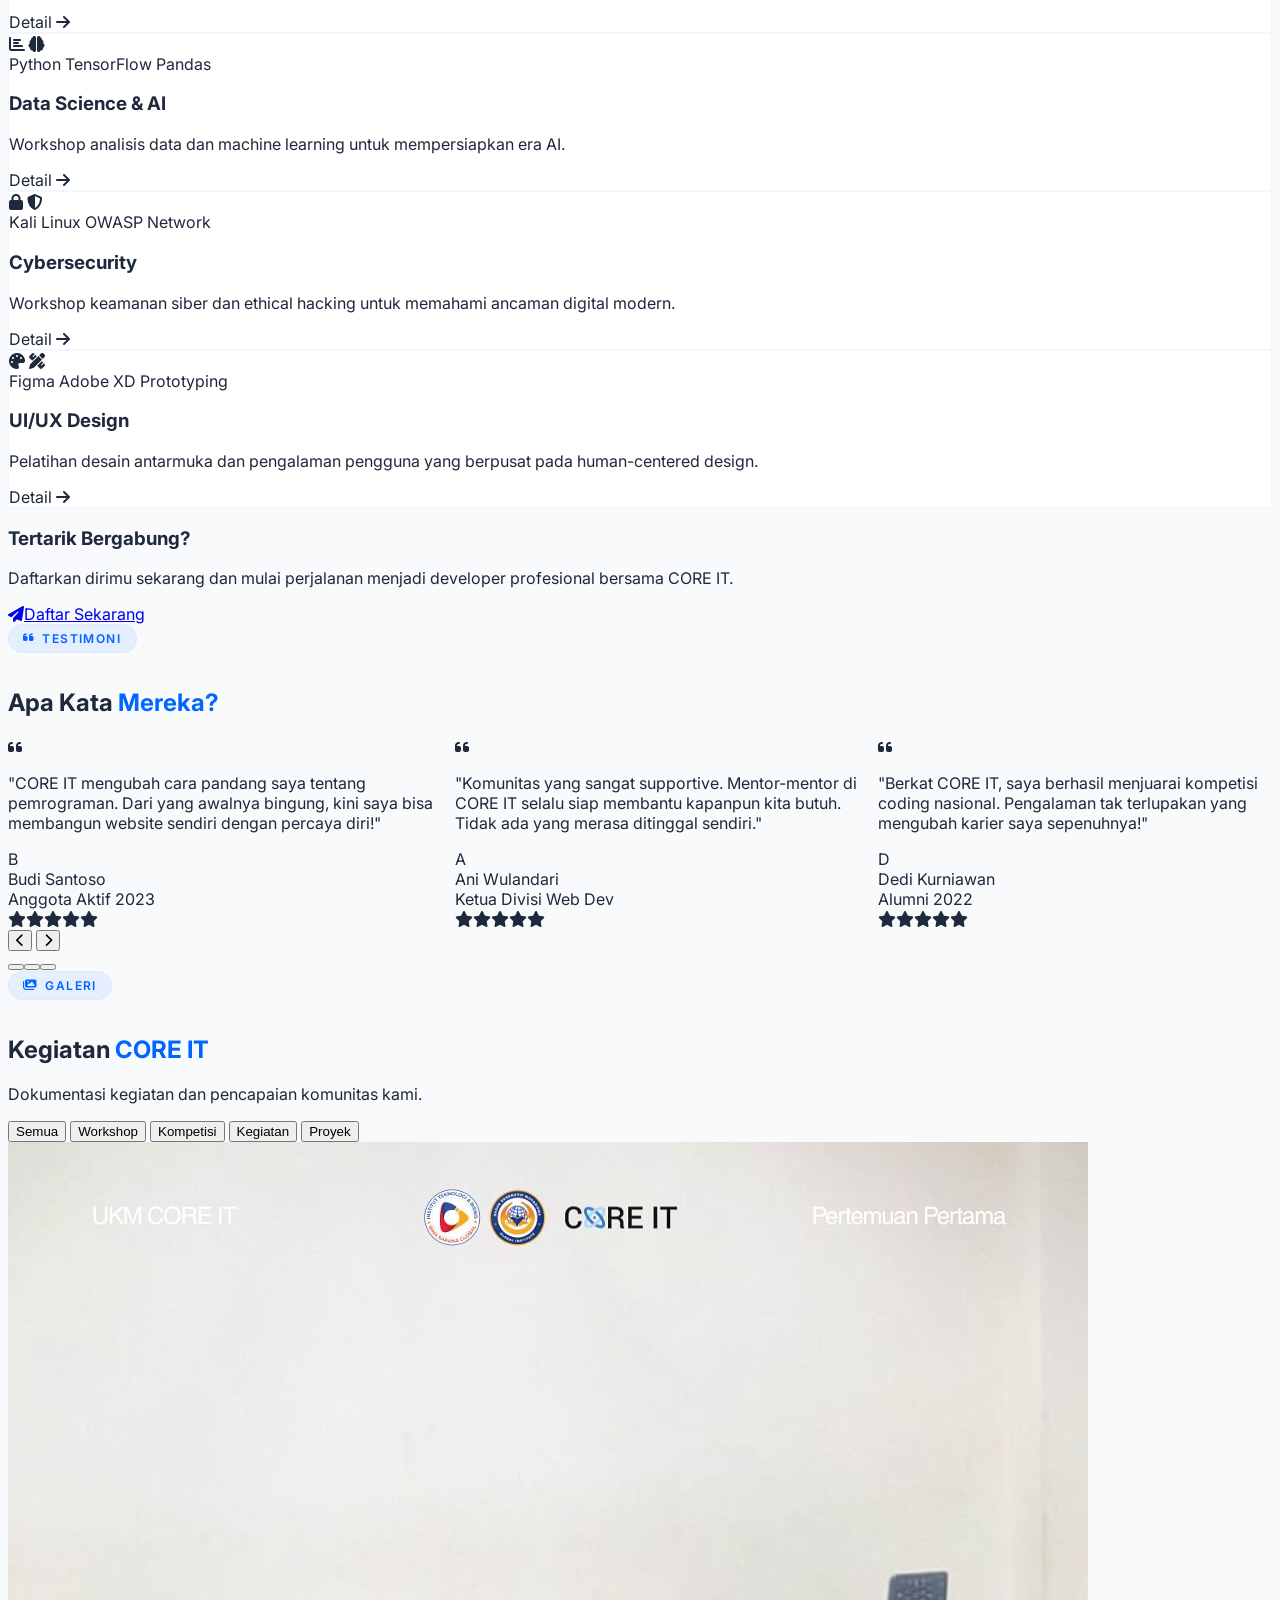
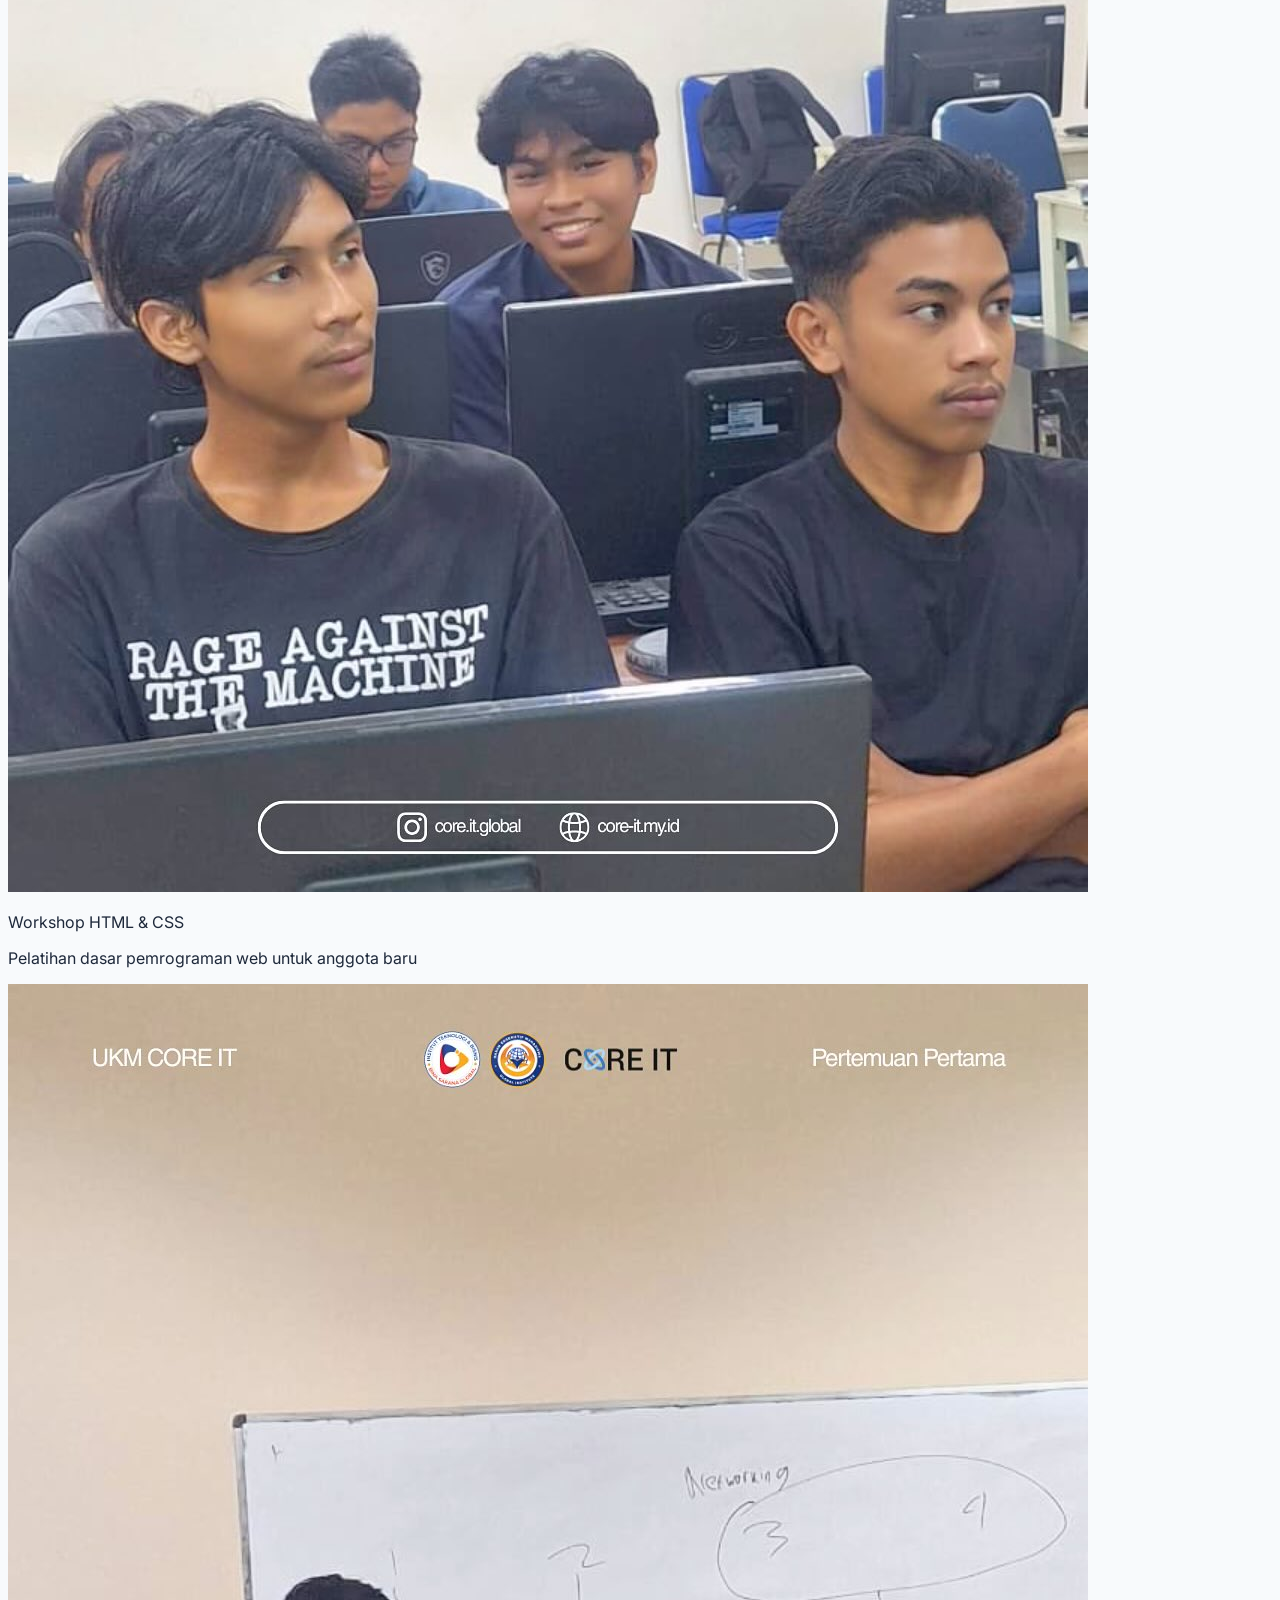
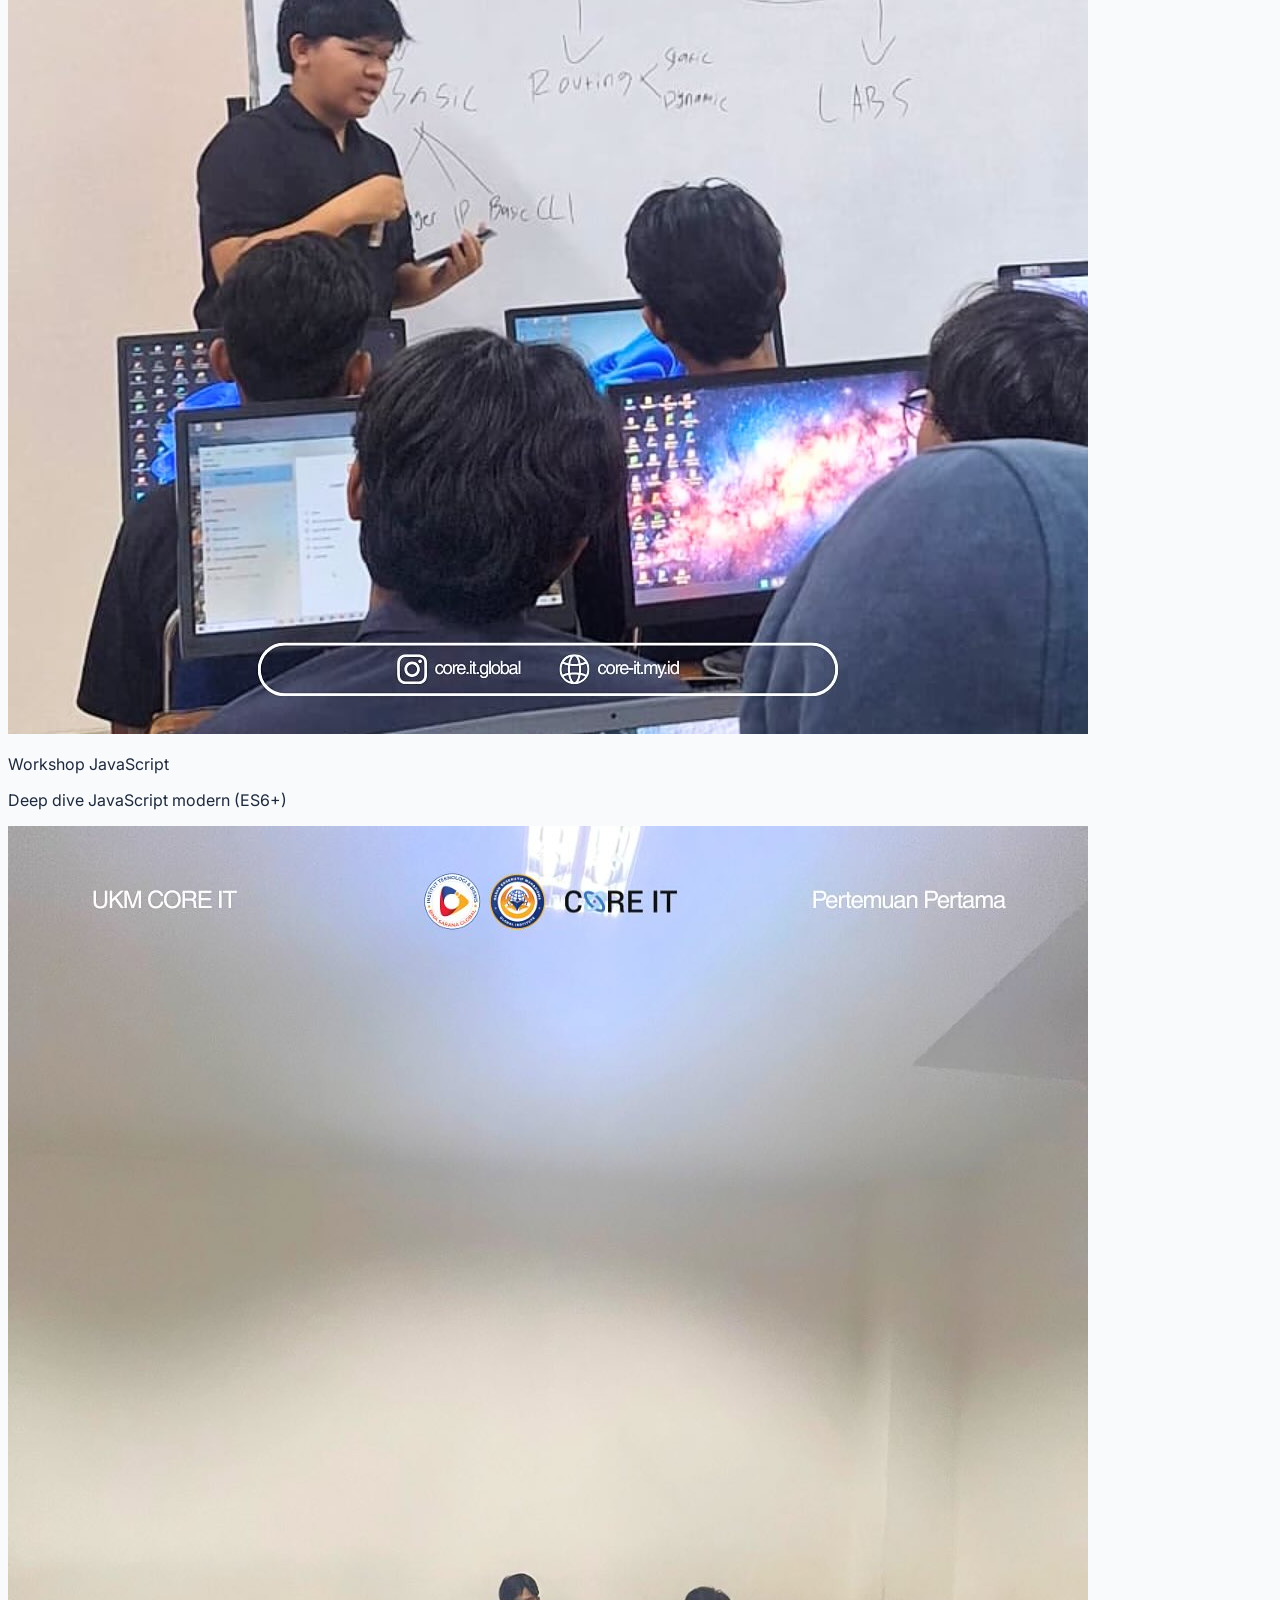
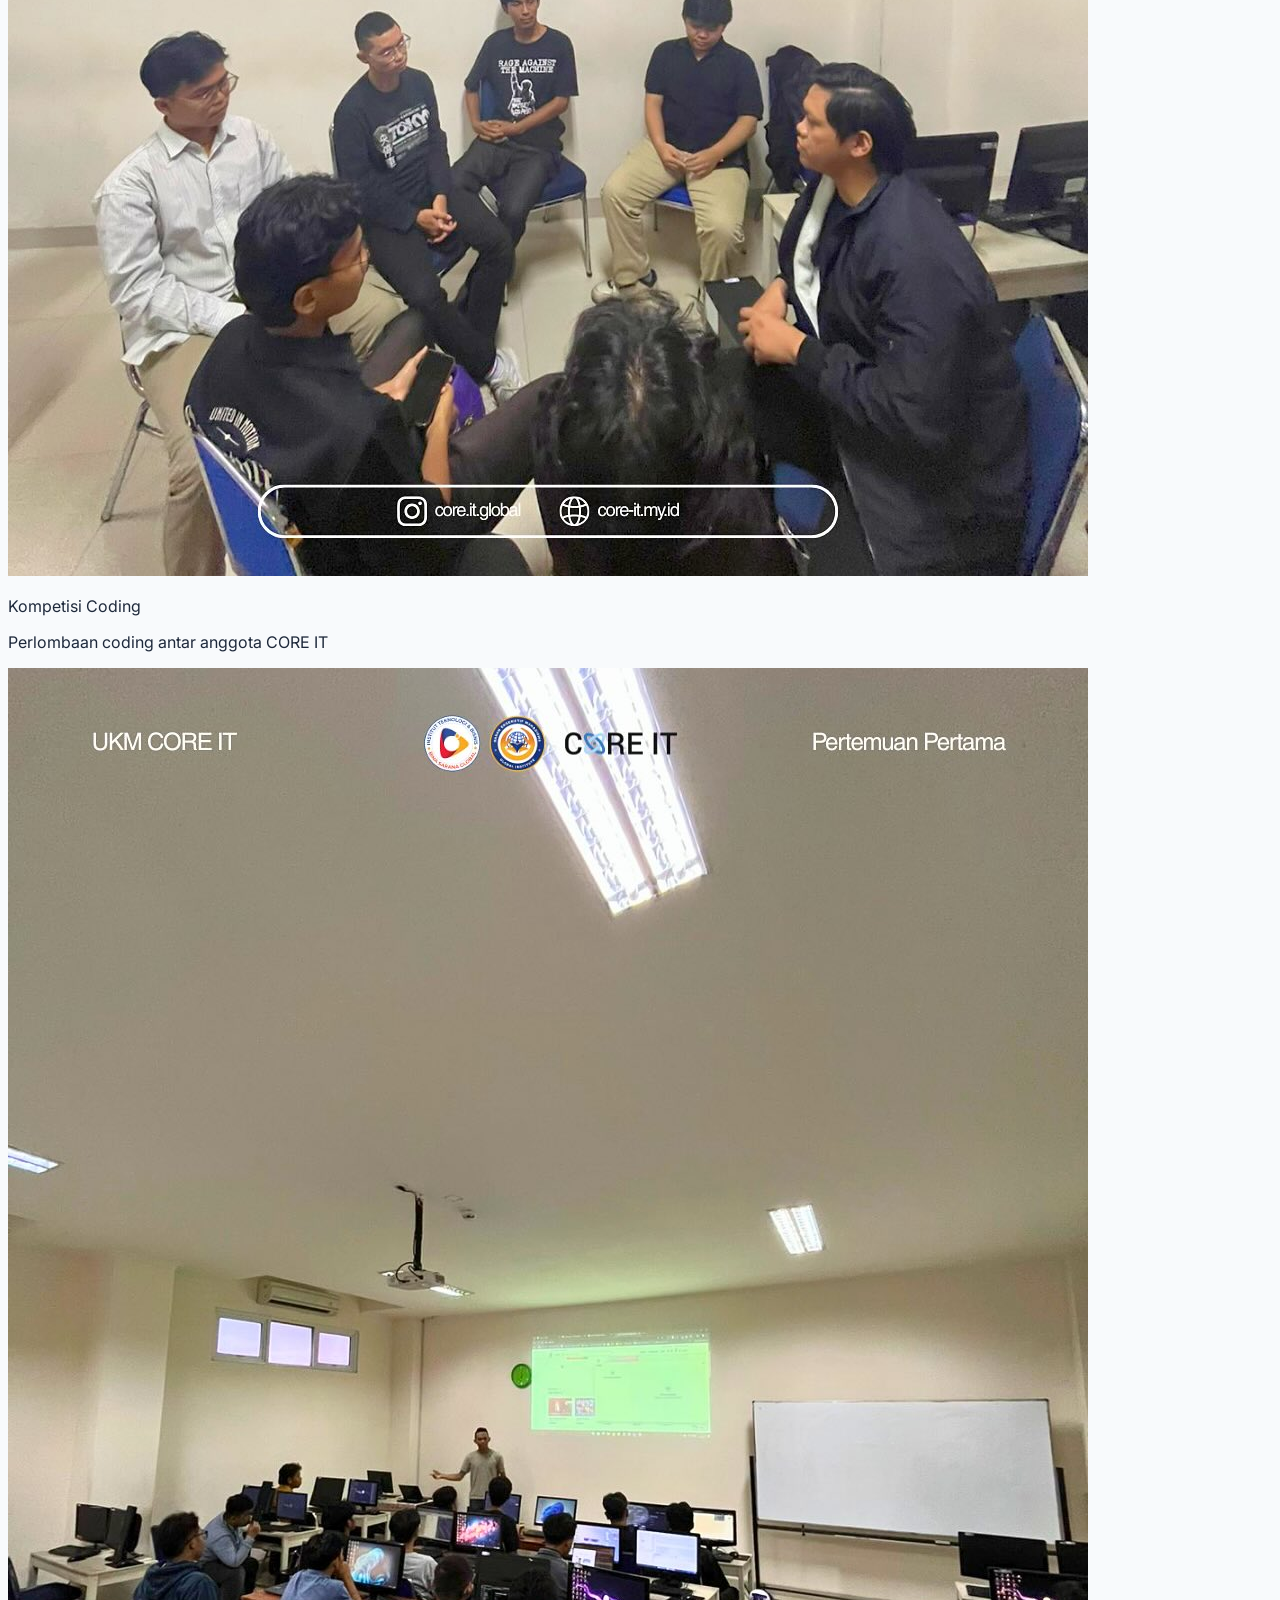
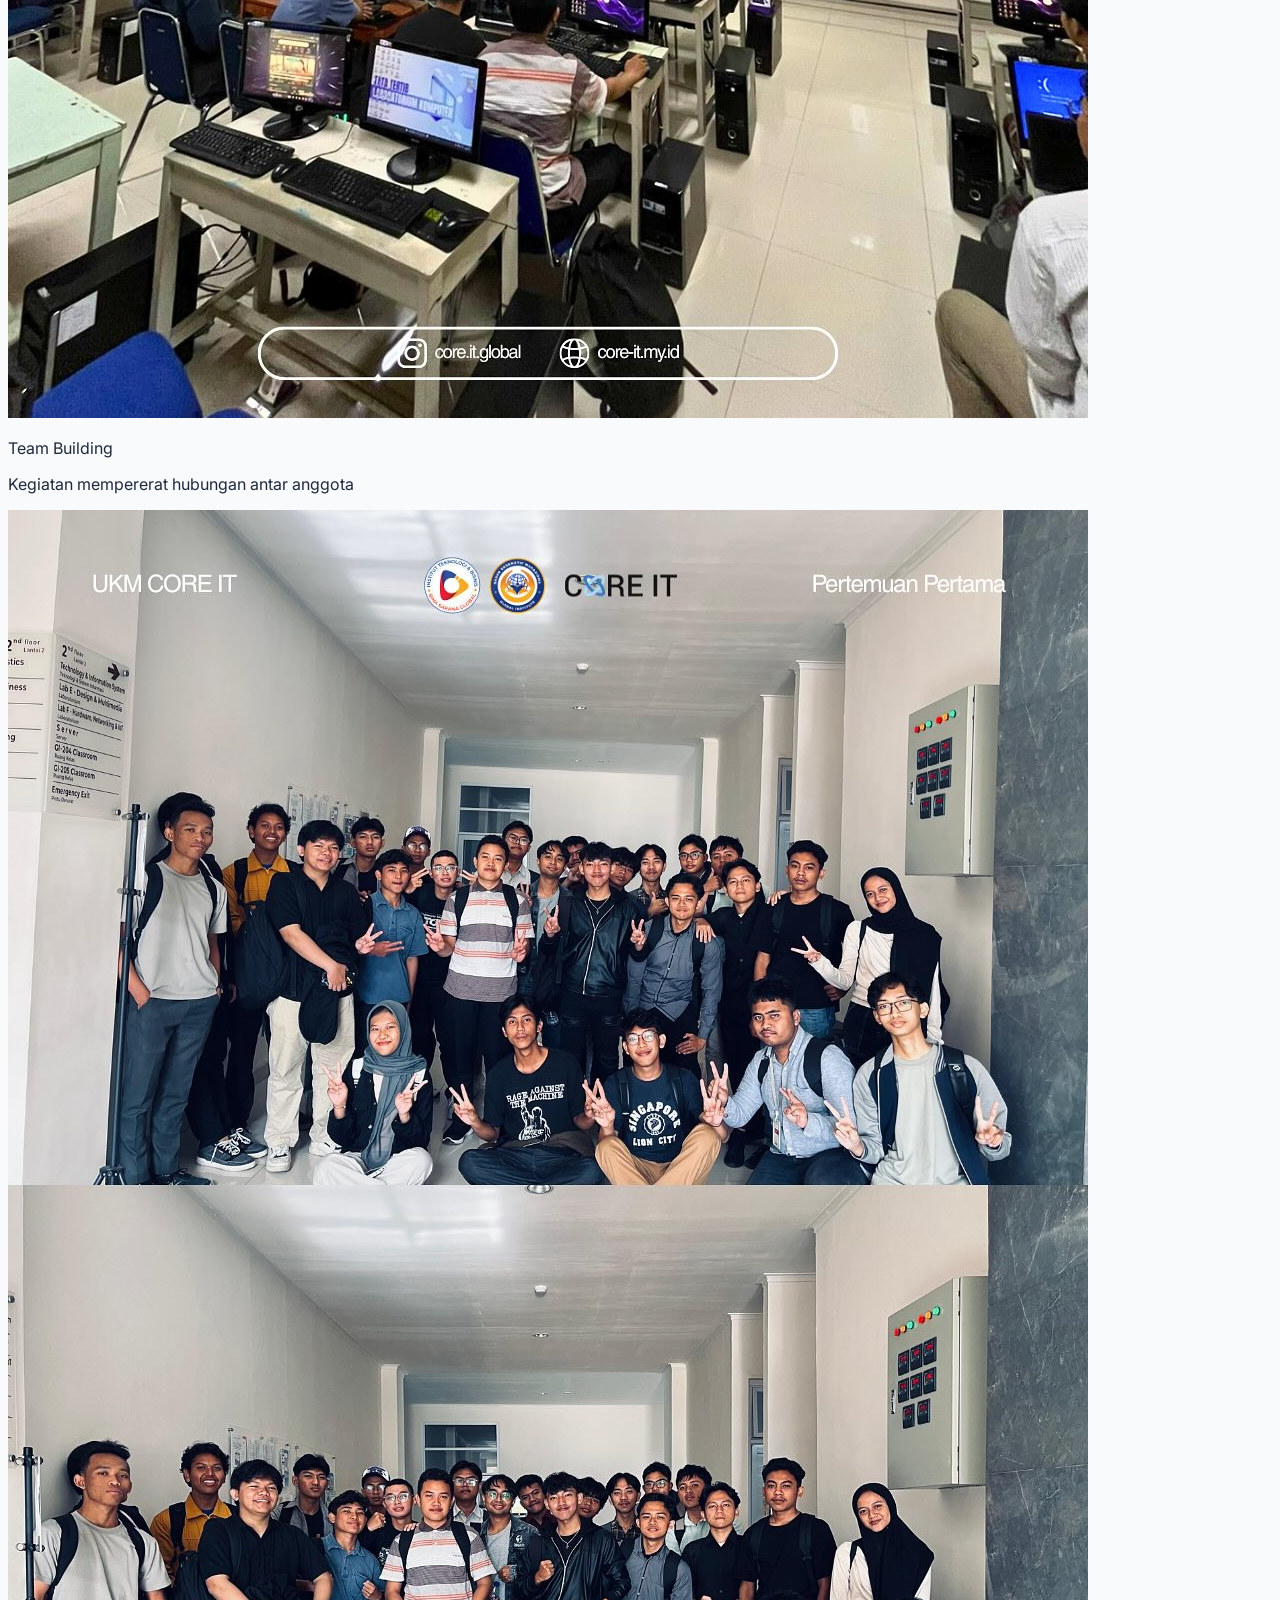
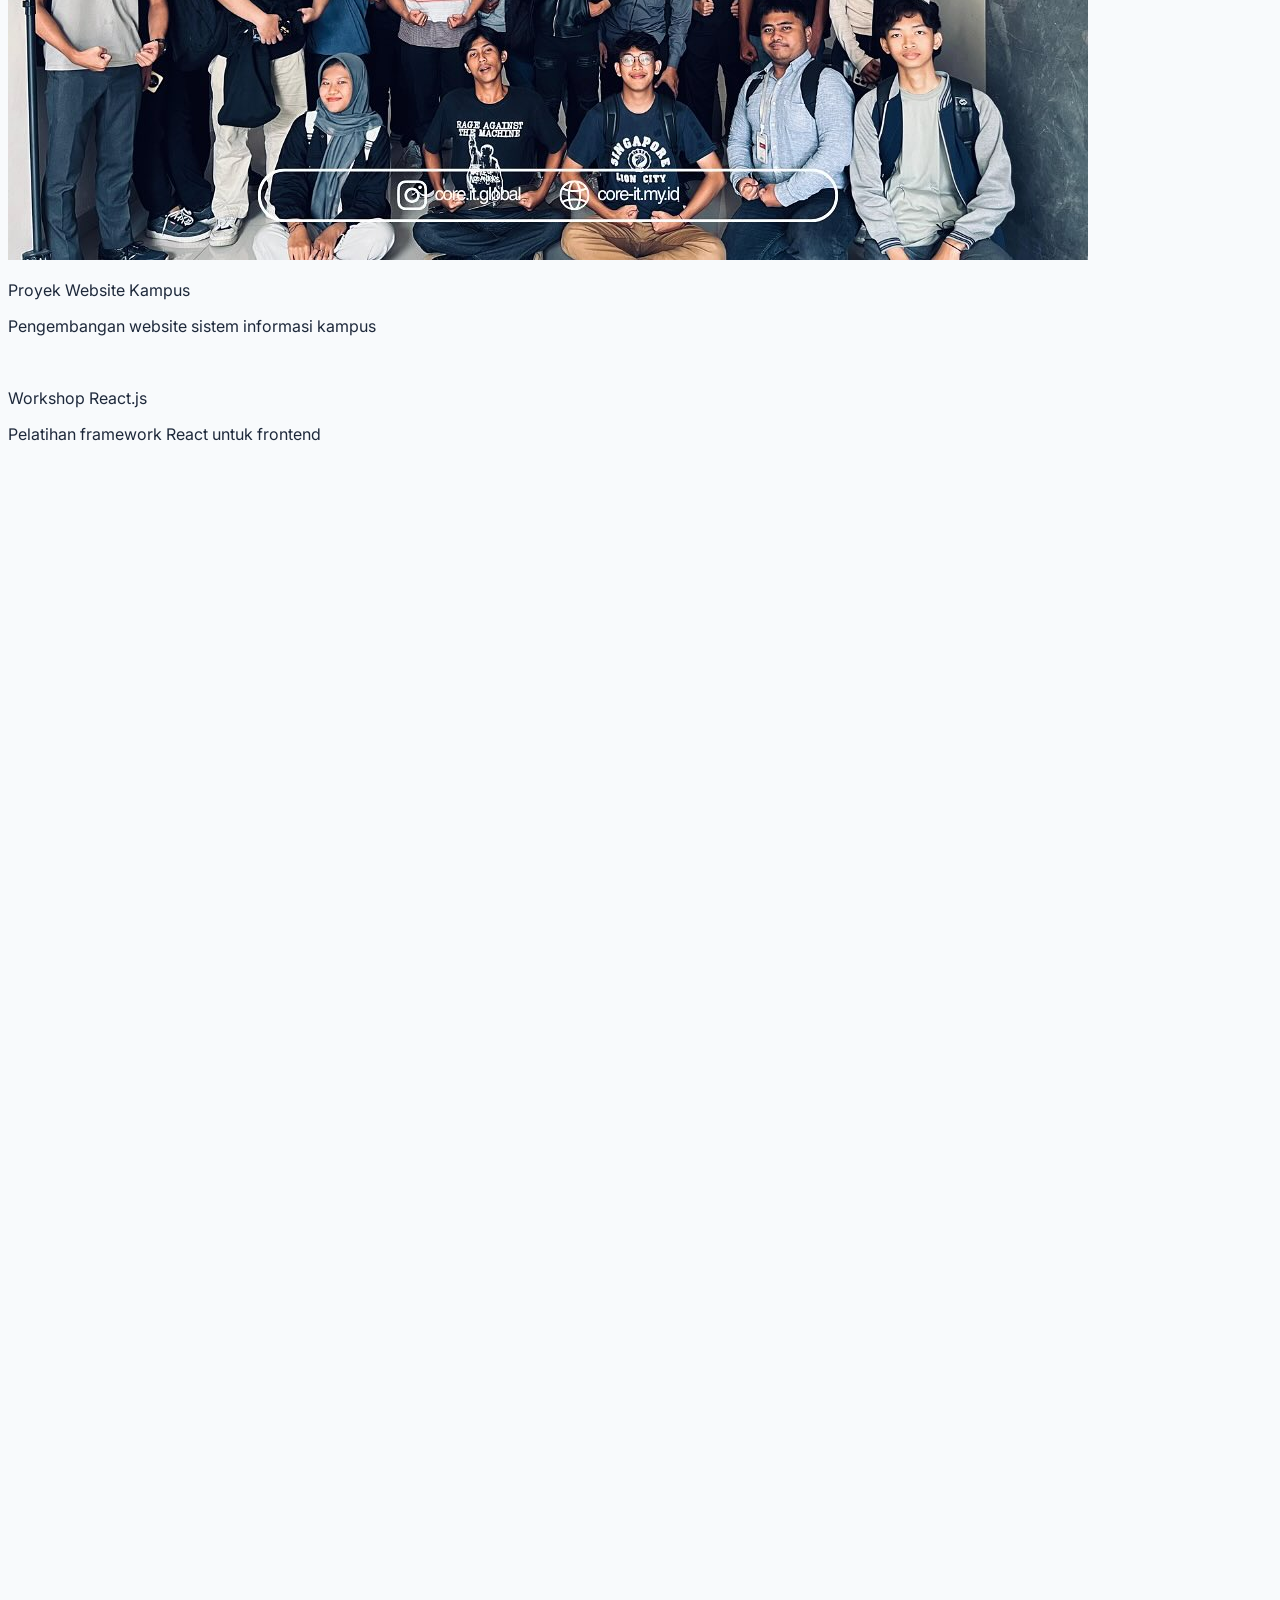
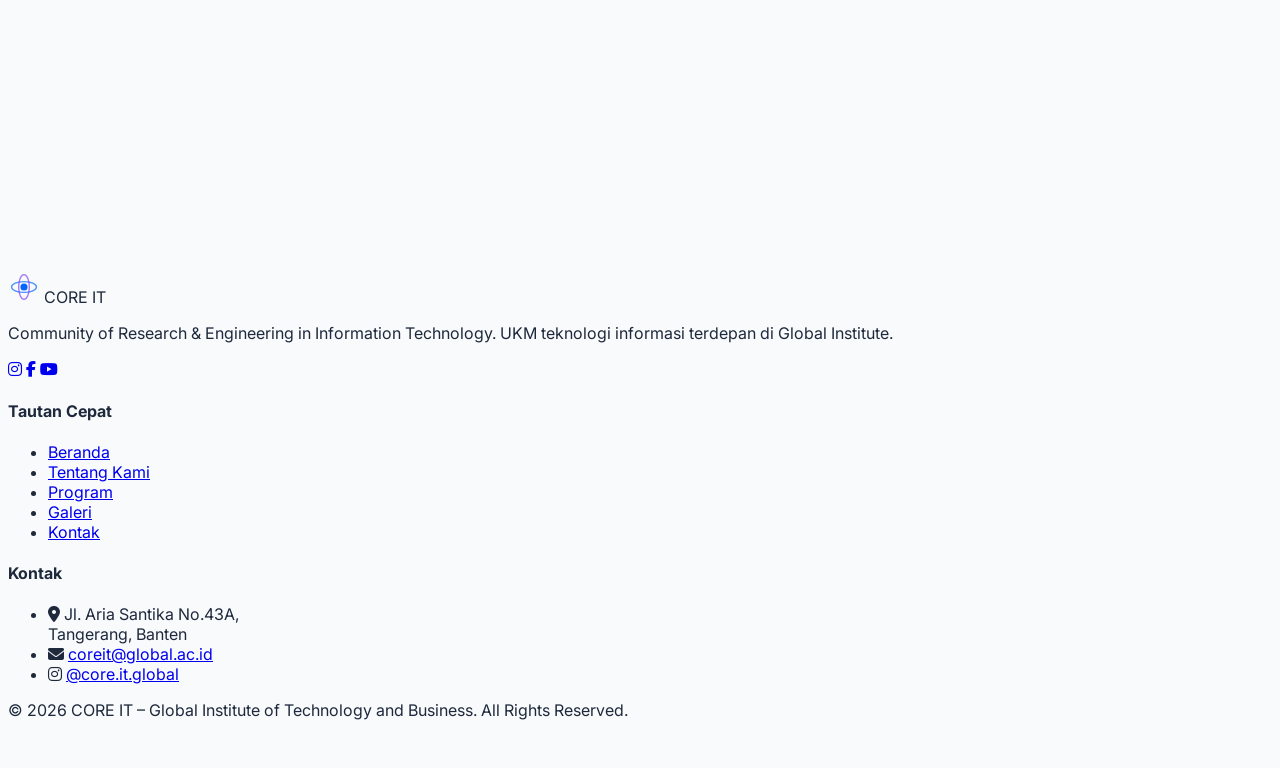
==== commit 33c3a0e5: "Commit last" ====
--- a/index.html
+++ b/index.html
@@ -102,12 +102,10 @@
                         <g class="orbit-ring">
                             <ellipse cx="18" cy="18" rx="14" ry="6" stroke="#0066ff" stroke-width="1.5" fill="none"
                                 opacity="0.7" />
-                            <circle cx="32" cy="18" r="2.5" fill="#00d4ff" />
                         </g>
                         <g class="orbit-ring-r">
                             <ellipse cx="18" cy="18" rx="6" ry="14" stroke="#7c3aed" stroke-width="1.5" fill="none"
                                 opacity="0.7" />
-                            <circle cx="18" cy="4" r="2" fill="#7c3aed" />
                         </g>
                     </svg>
                     <span class="font-heading font-800 text-xl" style="font-weight:800">
@@ -134,9 +132,9 @@
                         <i class="fas fa-moon dark:hidden"></i>
                         <i class="fas fa-sun hidden dark:block"></i>
                     </button>
-                    <a href="#contact"
-                        class="bg-primary-500 hover:bg-primary-600 text-white text-sm font-semibold px-5 py-2 rounded-full transition shadow hover:shadow-lg">
-                        Gabung Sekarang
+                    <a href="assets/pendaftaran.php"
+                       class="bg-primary-500 hover:bg-primary-600 text-white text-sm font-semibold px-5 py-2 rounded-full transition shadow hover:shadow-lg">
+                       Gabung Sekarang
                     </a>
                 </div>
 
@@ -176,7 +174,7 @@
                 class="mobile-nav-link font-semibold text-gray-700 dark:text-gray-200 hover:text-primary-500 py-2 border-b border-gray-100 dark:border-dark-border">Galeri</a>
             <a href="#contact"
                 class="mobile-nav-link font-semibold text-gray-700 dark:text-gray-200 hover:text-primary-500 py-2 border-b border-gray-100 dark:border-dark-border">Kontak</a>
-            <a href="#contact"
+            <a href="assets/pendaftaran.php"
                 class="mt-4 bg-primary-500 hover:bg-primary-600 text-white text-center font-semibold px-5 py-2.5 rounded-full transition">
                 Gabung Sekarang
             </a>
@@ -188,7 +186,6 @@
 
     <!-- HERO SECTION -->
     <section id="home" class="hero-bg min-h-screen flex items-center relative">
-        <canvas id="particles-canvas"></canvas>
 
         <div class="max-w-7xl mx-auto px-4 sm:px-6 lg:px-8 py-32 lg:py-0 relative z-10 w-full">
             <div class="grid lg:grid-cols-2 gap-12 items-center">
@@ -210,7 +207,7 @@
                         lunak, dan solusi IT terkini.
                     </p>
                     <div class="flex flex-wrap gap-4" data-aos data-aos-delay="300">
-                        <a href="#contact"
+                        <a href="assets/pendaftaran.php"
                             class="bg-white text-primary-600 font-bold px-7 py-3 rounded-full hover:shadow-xl hover:scale-105 transition-all duration-200">
                             <i class="fas mr-2"></i>Gabung Sekarang
                         </a>
@@ -787,9 +784,9 @@
                         <p class="text-blue-100 text-sm leading-relaxed mb-6">Daftarkan dirimu sekarang dan mulai
                             perjalanan menjadi developer profesional bersama CORE IT.</p>
                     </div>
-                    <a href="#contact"
-                        class="bg-white text-primary-600 font-bold text-sm px-5 py-2.5 rounded-full text-center hover:shadow-lg hover:scale-105 transition-all">
-                        <i class="fas fa-paper-plane mr-2"></i>Daftar Sekarang
+                    <a href="assets/pendaftaran.php"
+                       class="bg-white text-primary-600 font-bold text-sm px-5 py-2.5 rounded-full text-center hover:shadow-lg hover:scale-105 transition-all">
+                       <i class="fas fa-paper-plane mr-2"></i>Daftar Sekarang
                     </a>
                 </div>
             </div>
@@ -1129,10 +1126,10 @@
             <div
                 class="px-6 py-4 bg-gray-50 dark:bg-dark-bg/40 border-t border-gray-100 dark:border-dark-border flex items-center justify-between">
                 <span class="text-xs text-gray-400">Kuota terbatas untuk setiap batch!</span>
-                <button id="modal-register-btn"
-                    class="px-5 py-2.5 bg-primary-500 hover:bg-primary-600 text-white font-semibold rounded-xl text-sm transition flex items-center gap-2">
-                    <i class="fas fa-paper-plane text-xs"></i> Daftar Sekarang
-                </button>
+                <a href="assets/pendaftaran.php" id="modal-register-btn"
+                   class="px-5 py-2.5 bg-primary-500 hover:bg-primary-600 text-white font-semibold rounded-xl text-sm transition flex items-center gap-2">
+                   <i class="fas fa-paper-plane text-xs"></i> Daftar Sekarang
+                </a>
             </div>
 
         </div>
--- a/css/style.css
+++ b/css/style.css
@@ -1,9 +1,3 @@
-/* ================================================================
-   CORE IT — Custom CSS (Separated)
-   Community of Research & Engineering in Information Technology
-   Global Institute | 2026
-   ================================================================ */
-
 :root {
   --primary-500: #0066ff;
   --accent-cyan: #00d4ff;
@@ -330,10 +324,9 @@
   border-color: rgba(255, 255, 255, 0.03);
 }
 
-/* Logo atom animation */
-@keyframes orbit { from{transform:rotate(0deg)} to{transform:rotate(360deg)} }
-.orbit-ring { animation: orbit 8s linear infinite; transform-origin: center; }
-.orbit-ring-r { animation: orbit 12s linear infinite reverse; transform-origin: center; }
+/* Logo atom animation - disabled */
+.orbit-ring { transform-origin: center; }
+.orbit-ring-r { transform-origin: center; }
 
 /* ─── VS Code Mockup Animations ─── */
 .typing-cursor {
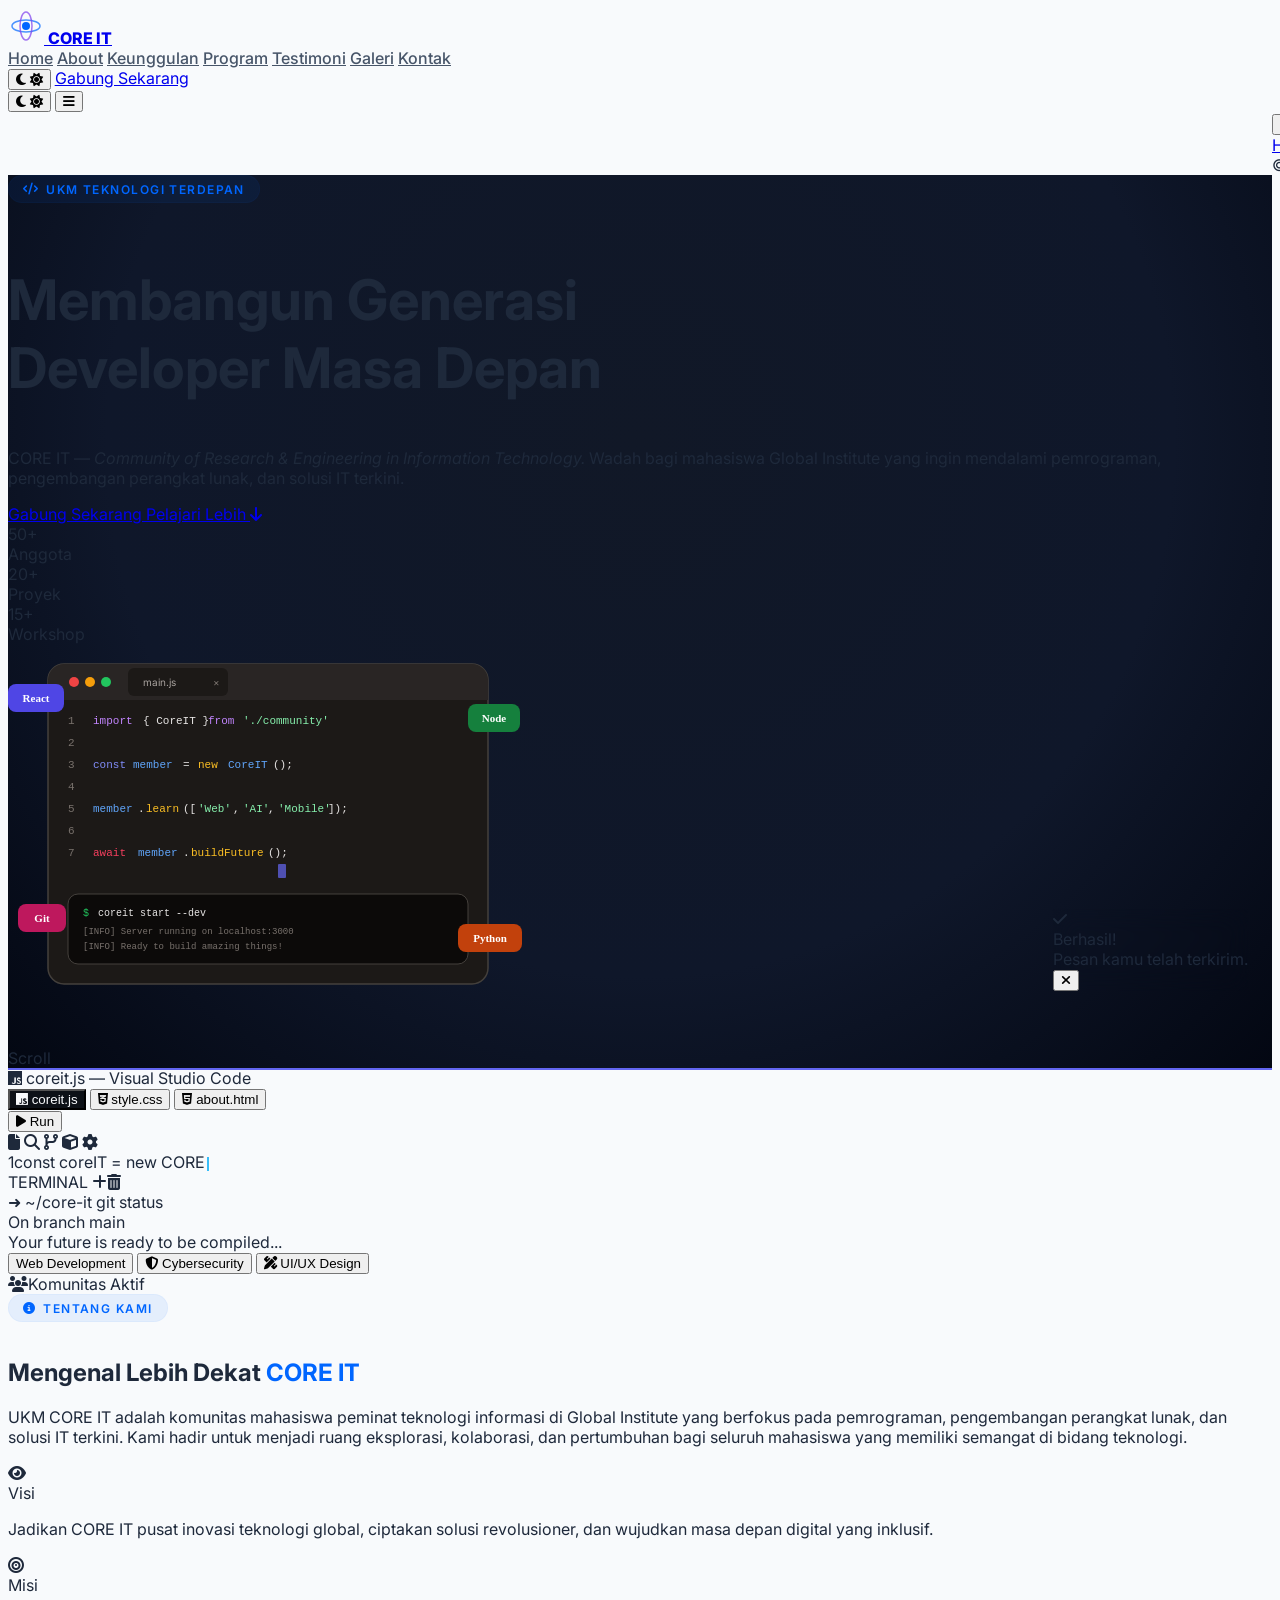
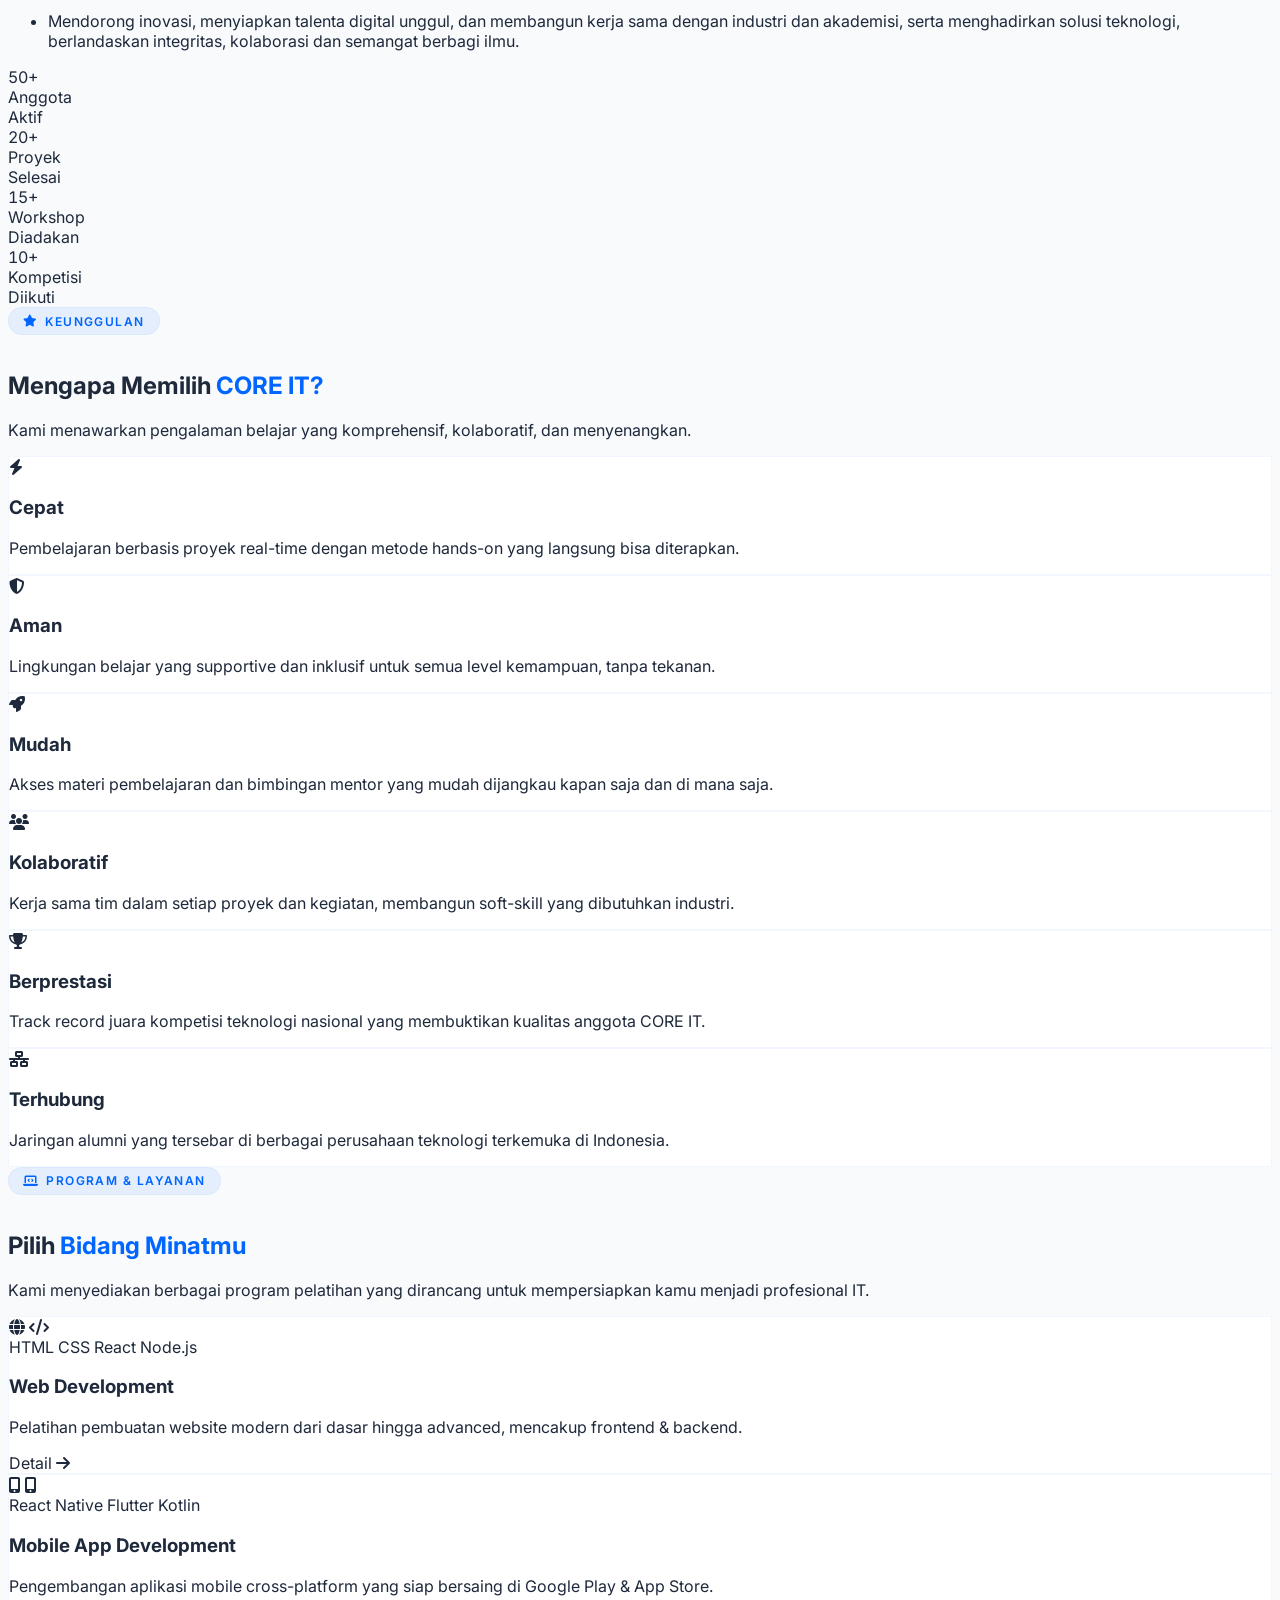
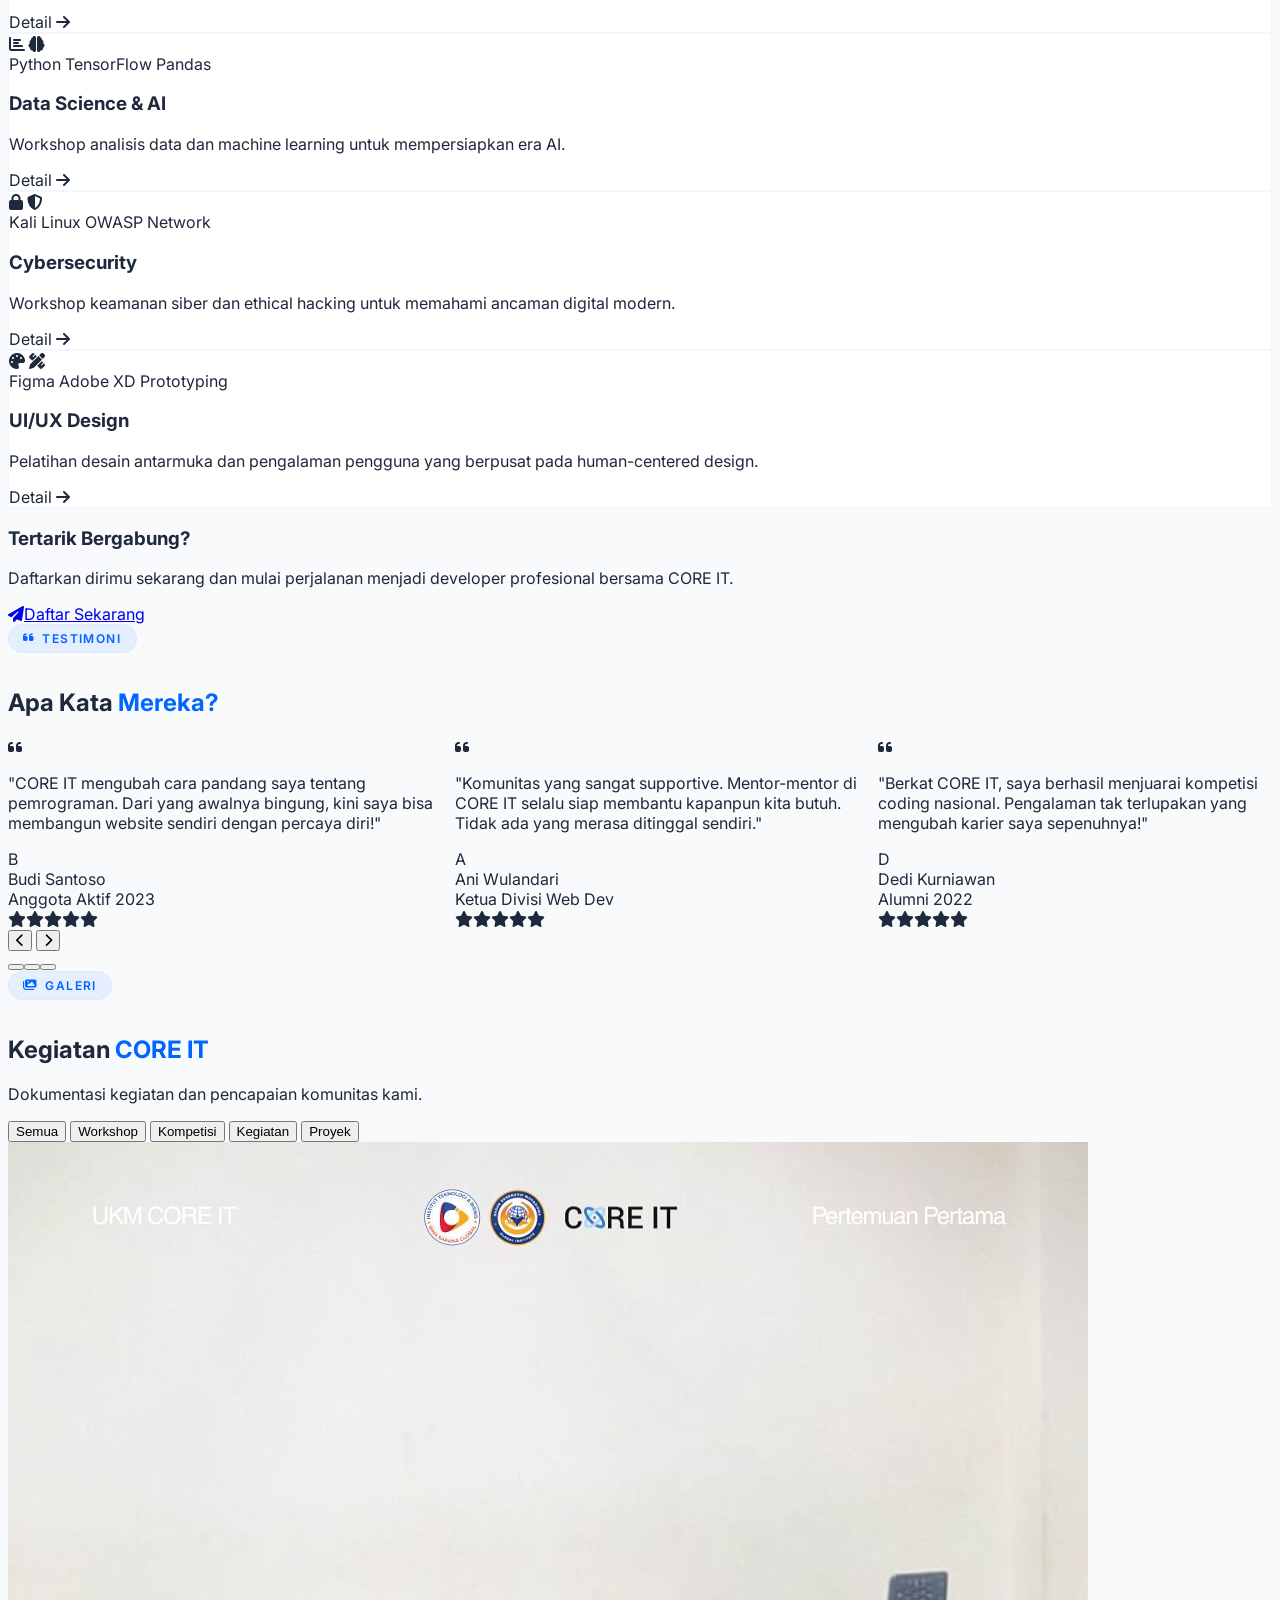
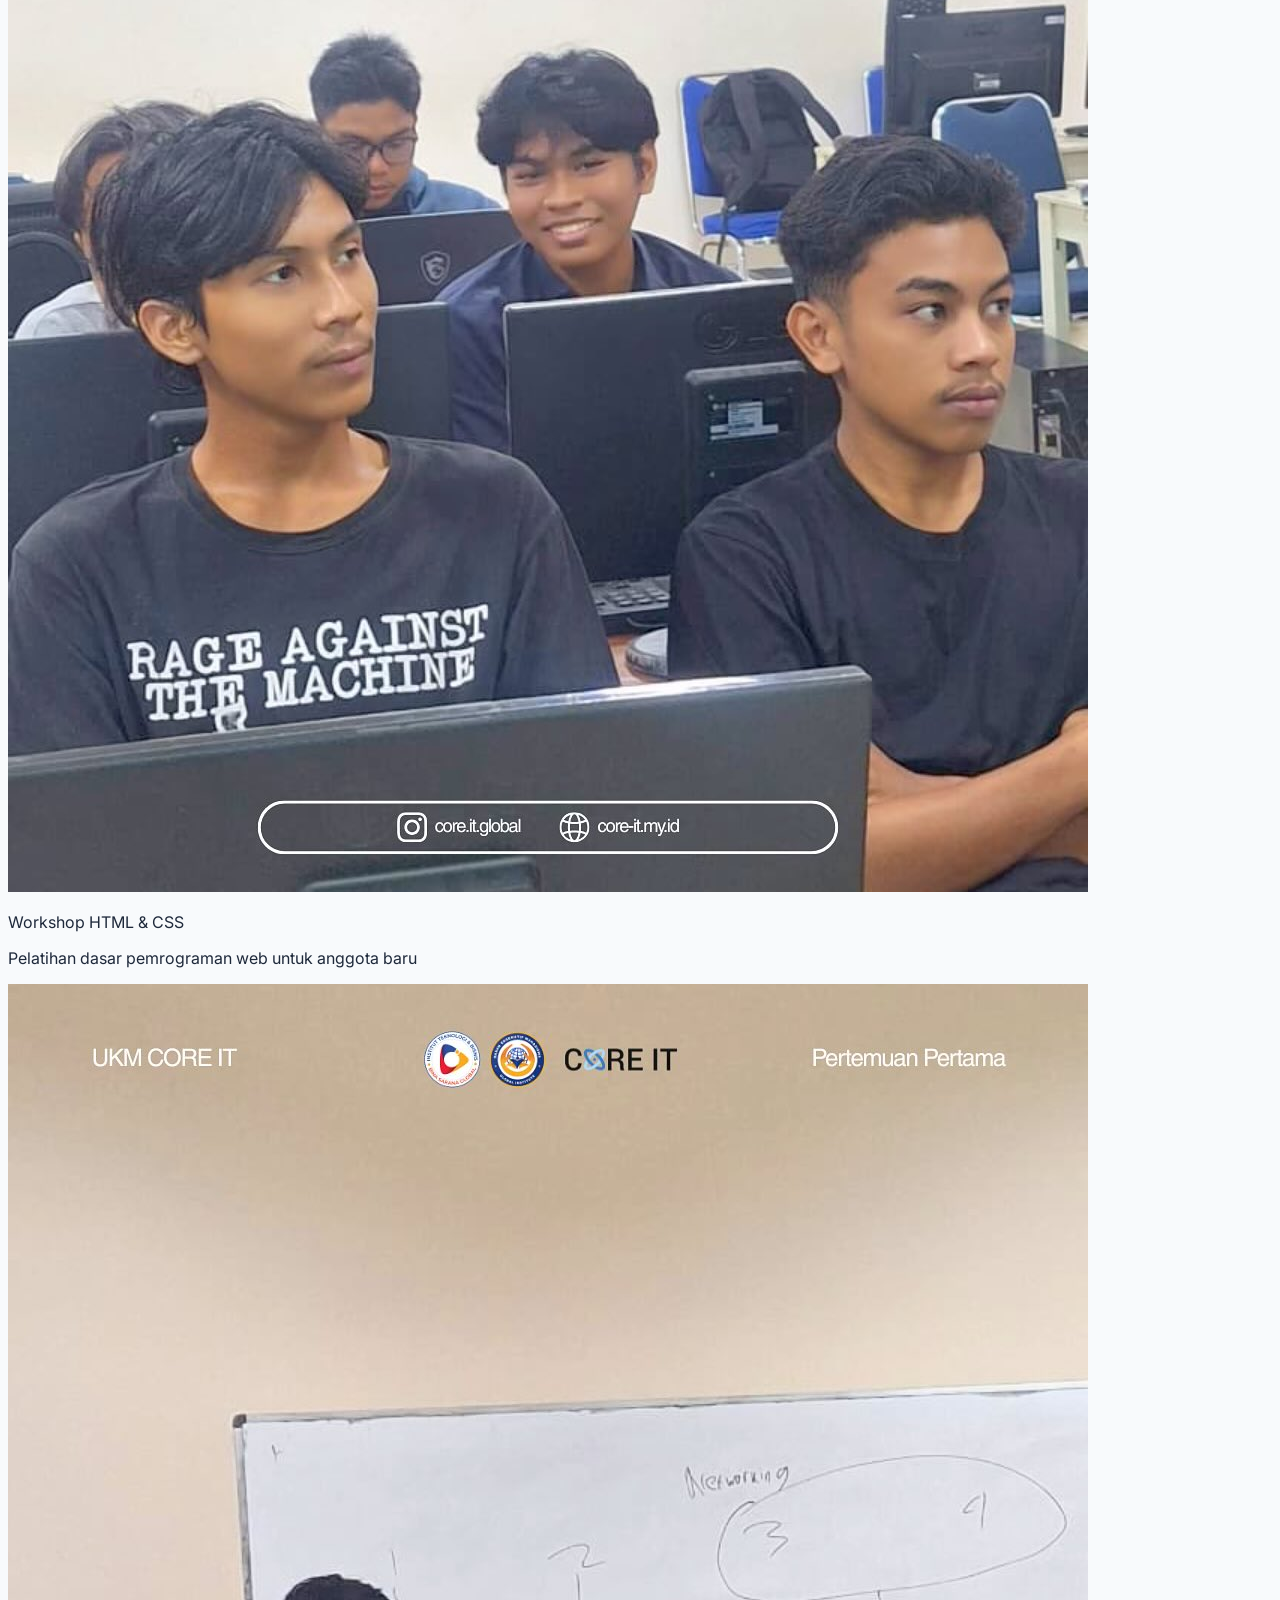
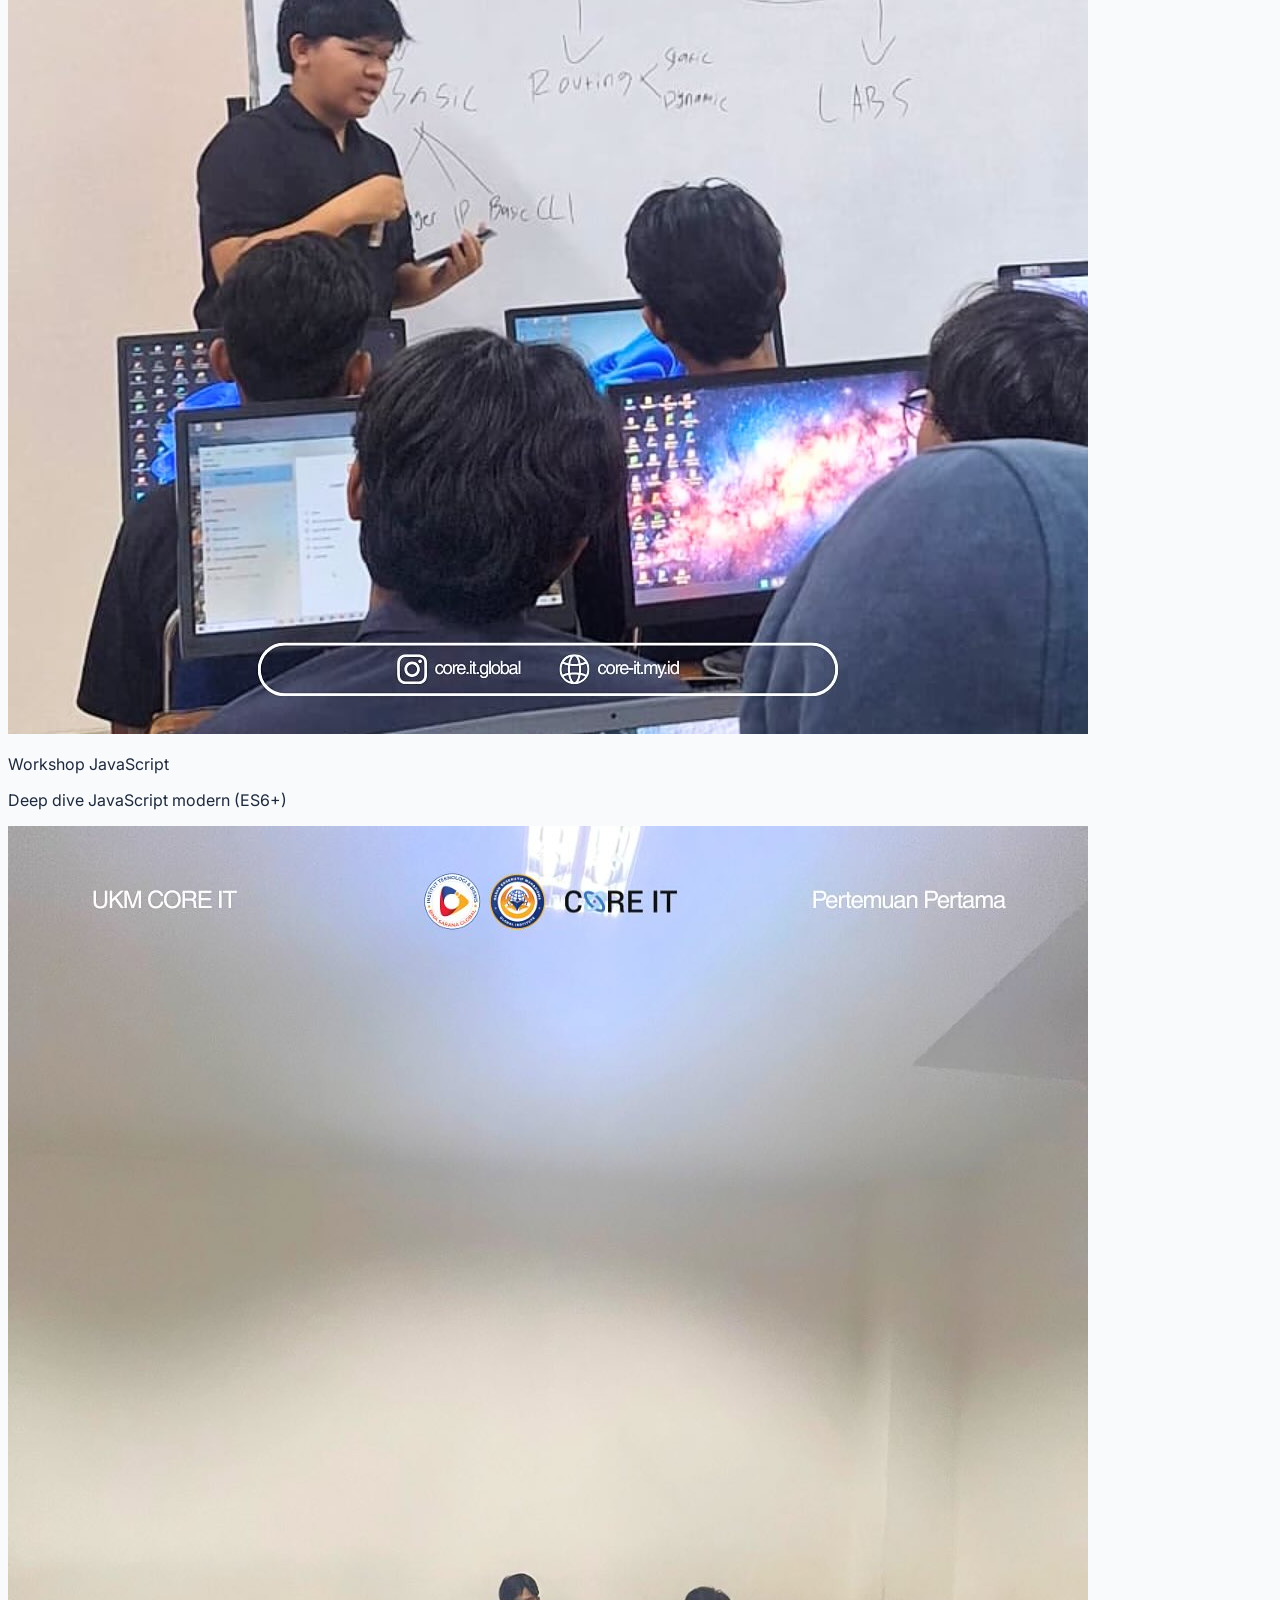
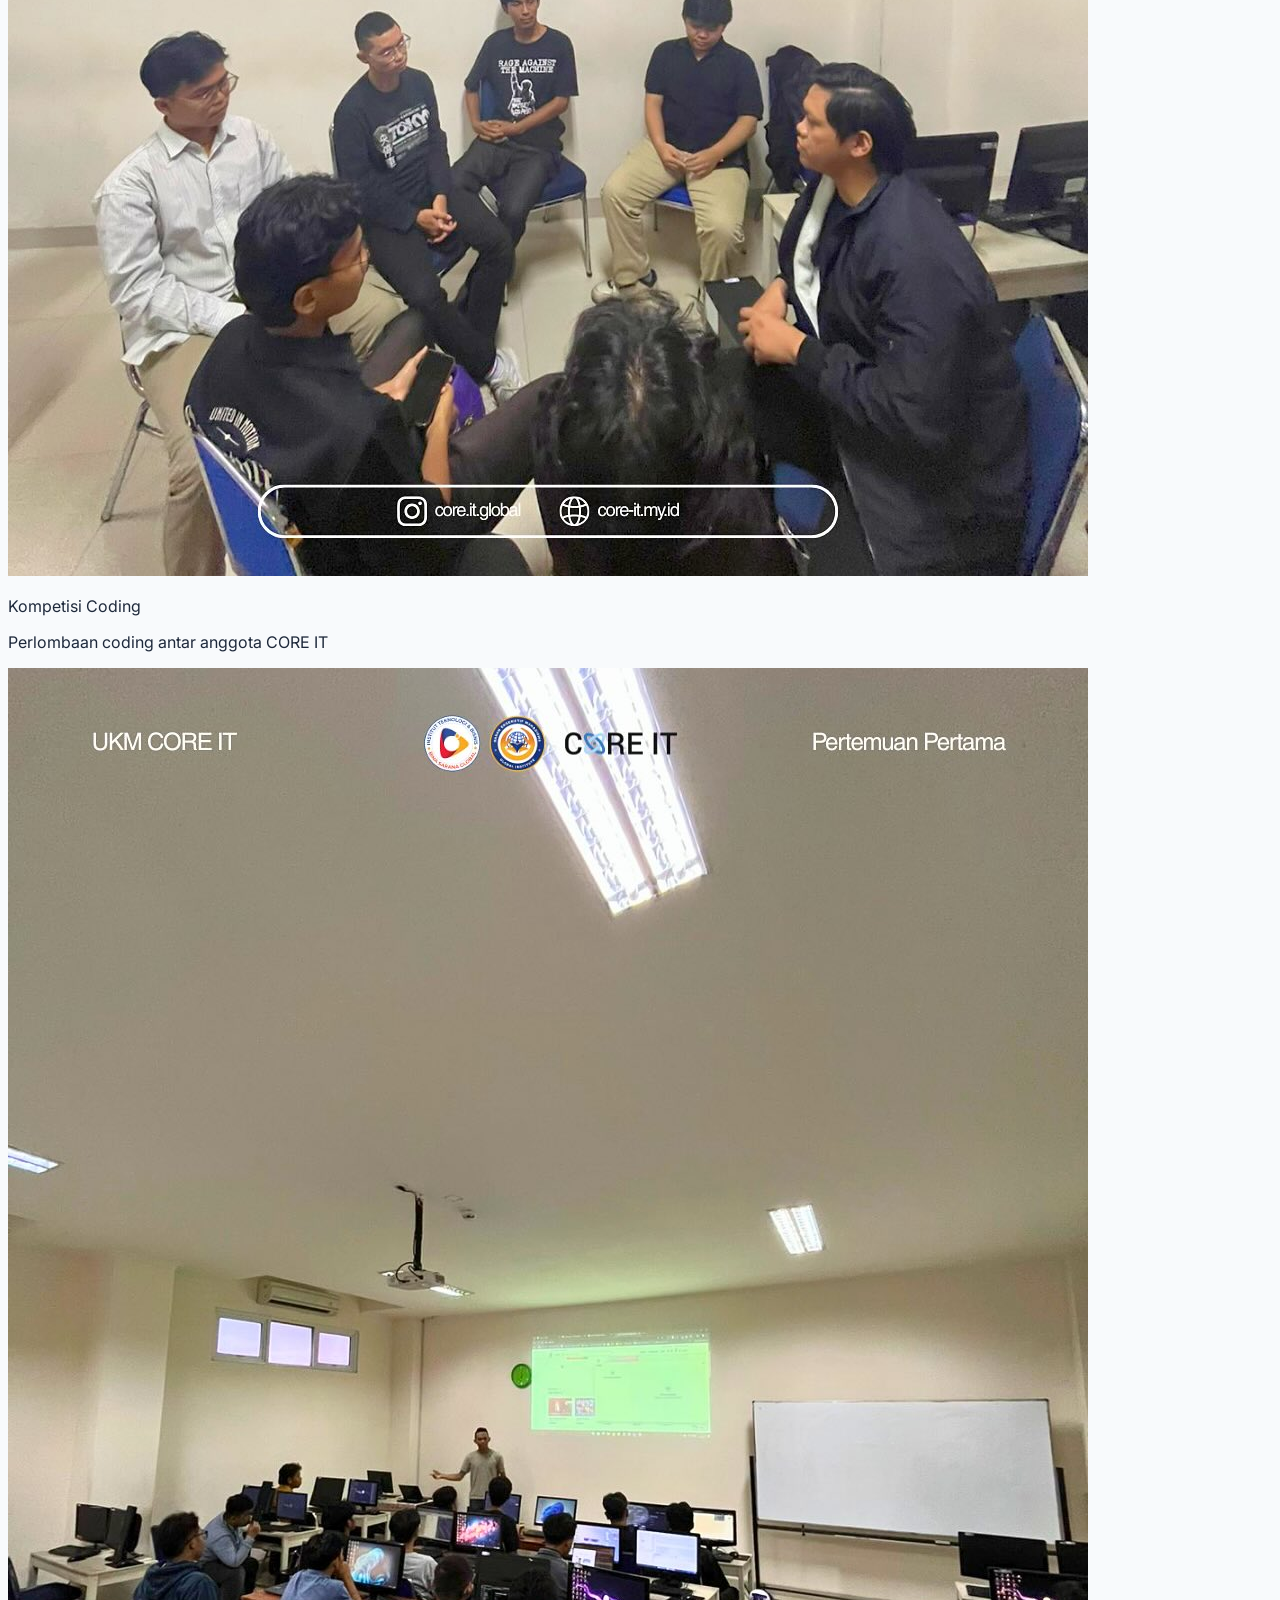
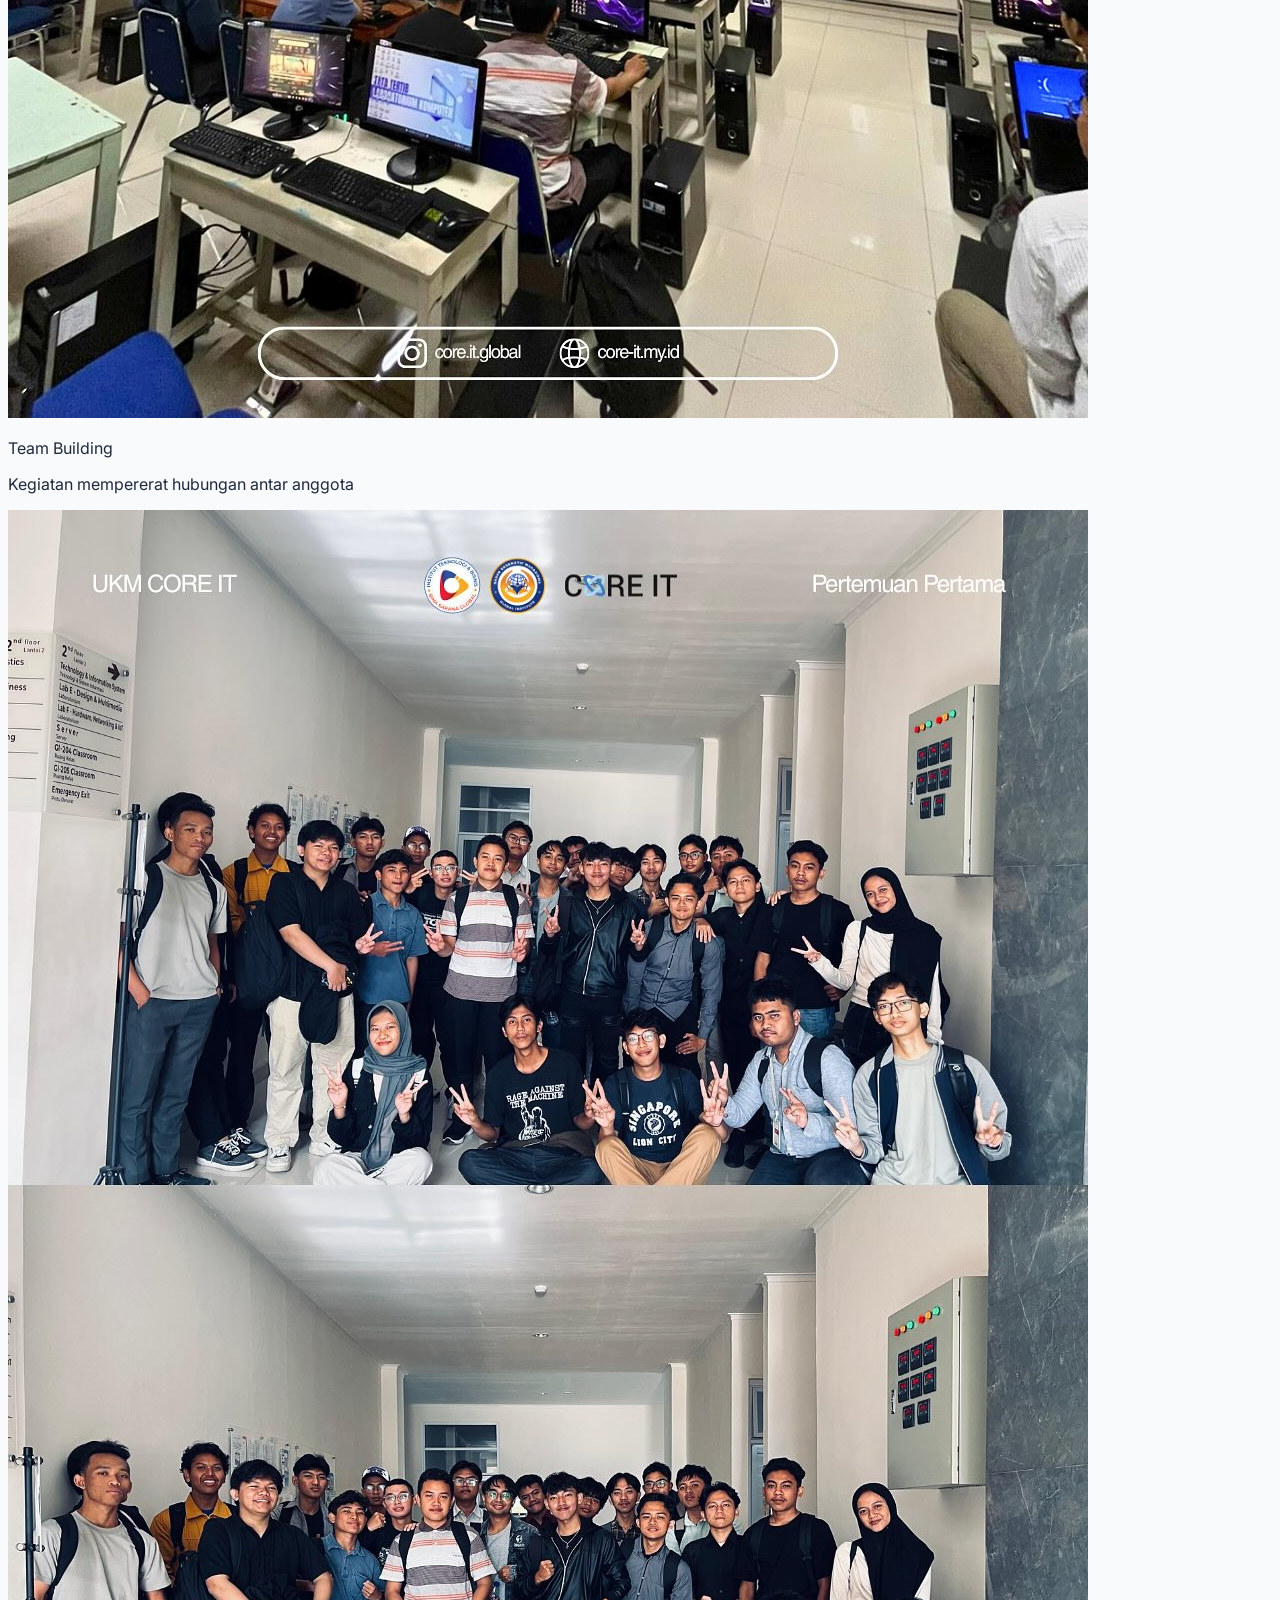
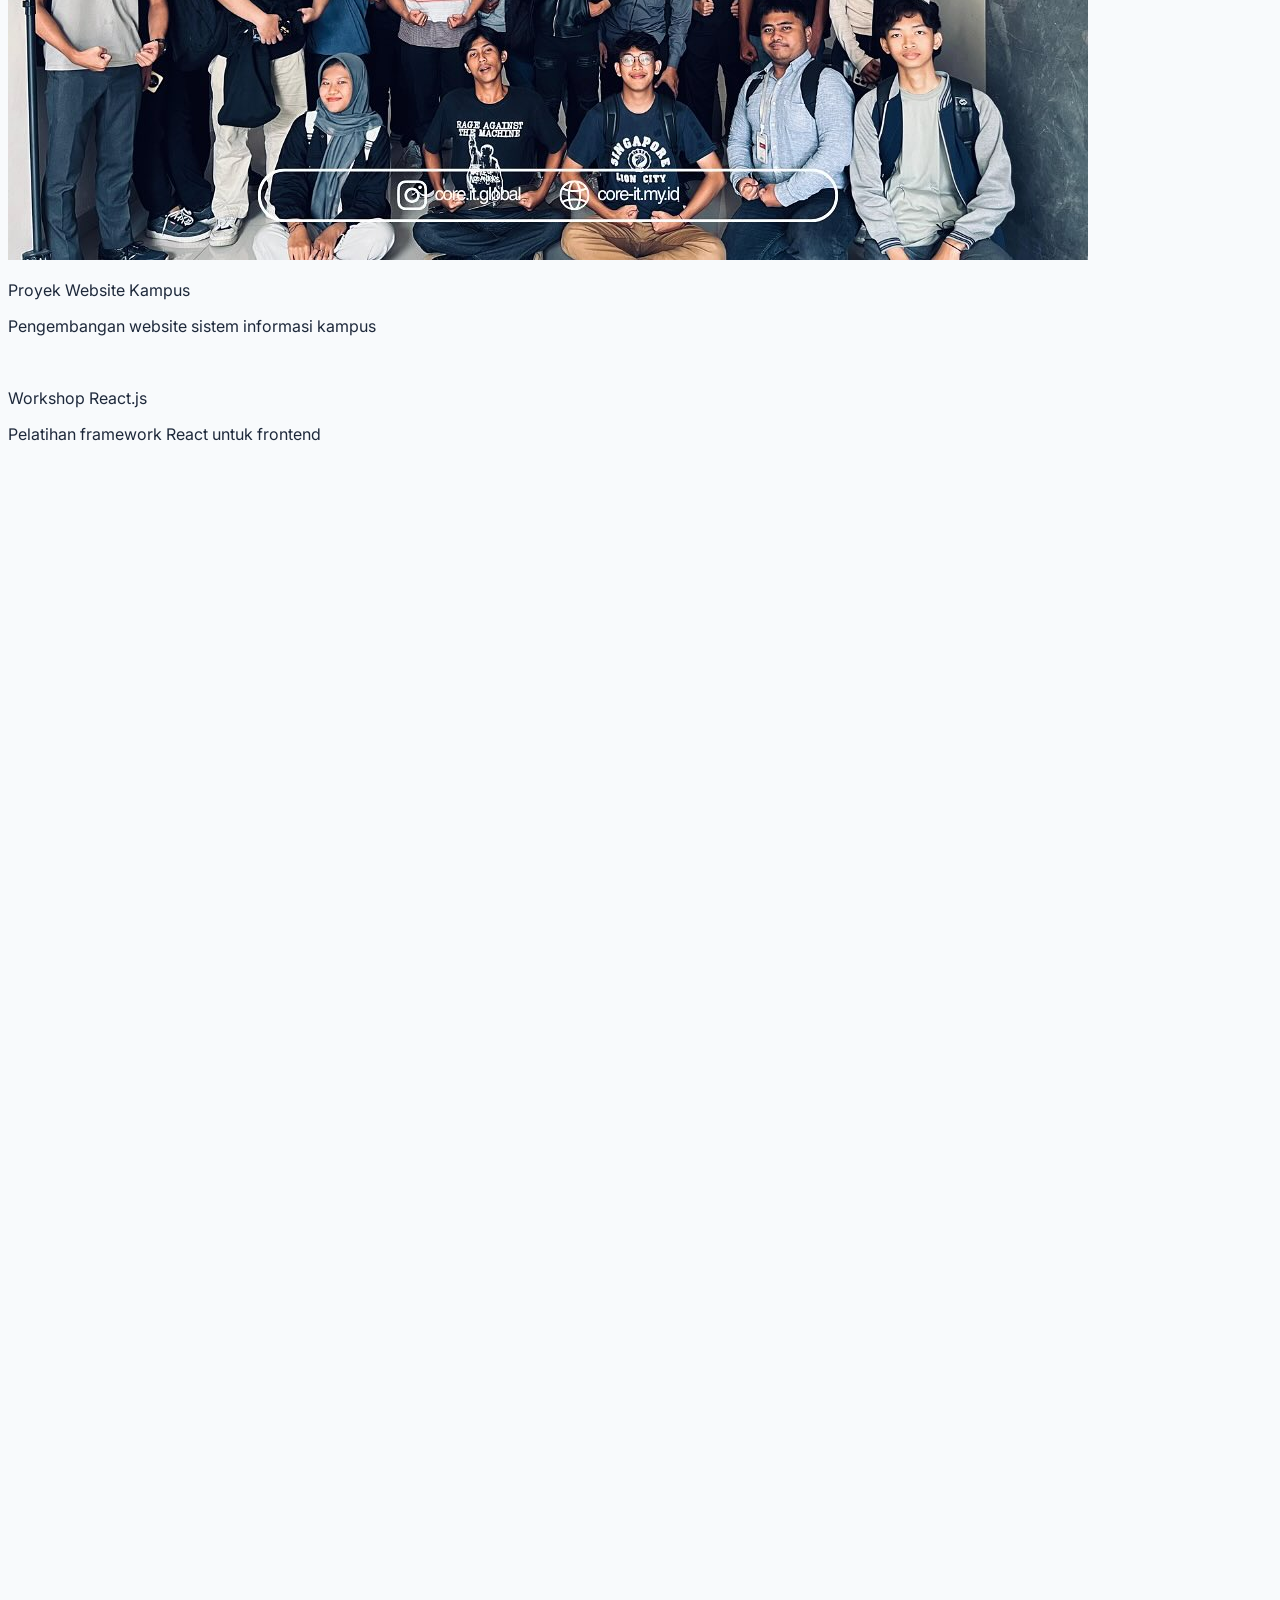
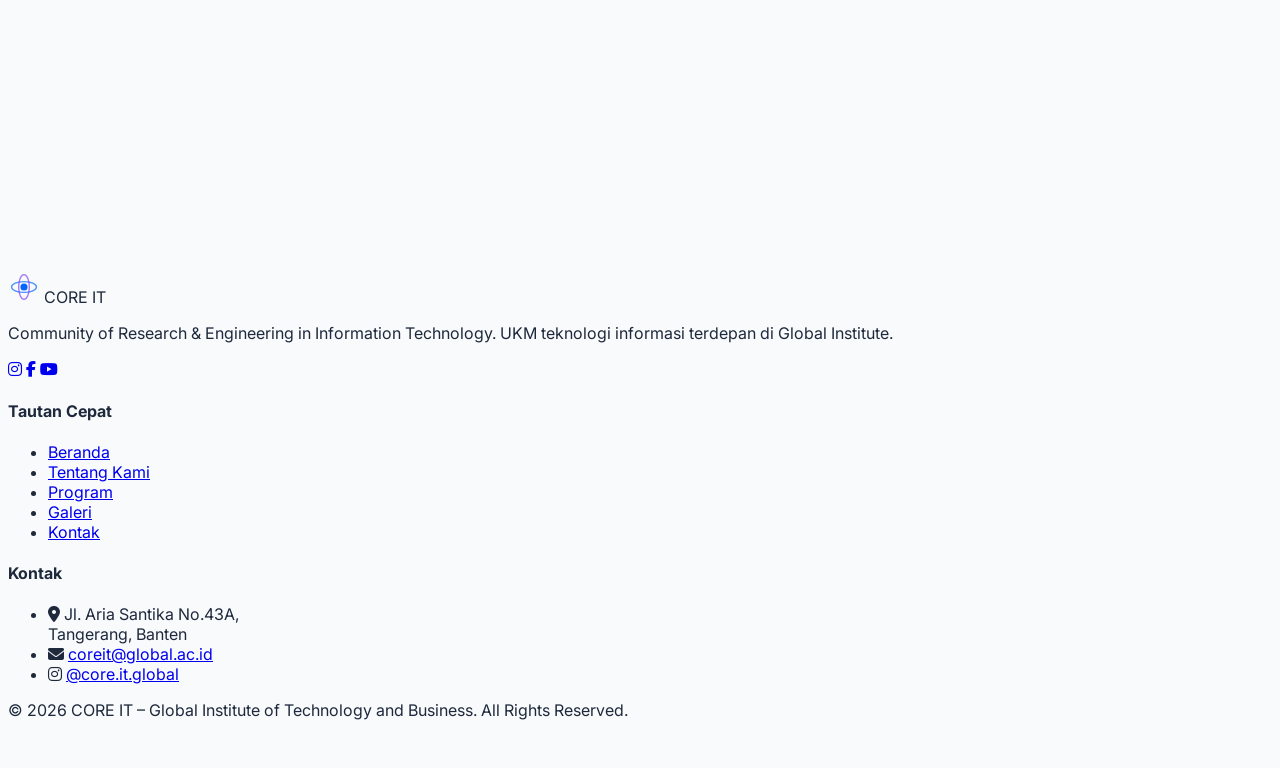
==== commit 0210f743: "Commit lasttt" ====
--- a/index.html
+++ b/index.html
@@ -132,7 +132,7 @@
                         <i class="fas fa-moon dark:hidden"></i>
                         <i class="fas fa-sun hidden dark:block"></i>
                     </button>
-                    <a href="assets/pendaftaran.php"
+                    <a href="assets/pendaftar.html"
                        class="bg-primary-500 hover:bg-primary-600 text-white text-sm font-semibold px-5 py-2 rounded-full transition shadow hover:shadow-lg">
                        Gabung Sekarang
                     </a>
@@ -174,7 +174,7 @@
                 class="mobile-nav-link font-semibold text-gray-700 dark:text-gray-200 hover:text-primary-500 py-2 border-b border-gray-100 dark:border-dark-border">Galeri</a>
             <a href="#contact"
                 class="mobile-nav-link font-semibold text-gray-700 dark:text-gray-200 hover:text-primary-500 py-2 border-b border-gray-100 dark:border-dark-border">Kontak</a>
-            <a href="assets/pendaftaran.php"
+            <a href="assets/pendaftar.html"
                 class="mt-4 bg-primary-500 hover:bg-primary-600 text-white text-center font-semibold px-5 py-2.5 rounded-full transition">
                 Gabung Sekarang
             </a>
@@ -207,7 +207,7 @@
                         lunak, dan solusi IT terkini.
                     </p>
                     <div class="flex flex-wrap gap-4" data-aos data-aos-delay="300">
-                        <a href="assets/pendaftaran.php"
+                        <a href="assets/pendaftar.html"
                             class="bg-white text-primary-600 font-bold px-7 py-3 rounded-full hover:shadow-xl hover:scale-105 transition-all duration-200">
                             <i class="fas mr-2"></i>Gabung Sekarang
                         </a>
@@ -784,7 +784,7 @@
                         <p class="text-blue-100 text-sm leading-relaxed mb-6">Daftarkan dirimu sekarang dan mulai
                             perjalanan menjadi developer profesional bersama CORE IT.</p>
                     </div>
-                    <a href="assets/pendaftaran.php"
+                    <a href="assets/pendaftar.html"
                        class="bg-white text-primary-600 font-bold text-sm px-5 py-2.5 rounded-full text-center hover:shadow-lg hover:scale-105 transition-all">
                        <i class="fas fa-paper-plane mr-2"></i>Daftar Sekarang
                     </a>
@@ -1126,7 +1126,7 @@
             <div
                 class="px-6 py-4 bg-gray-50 dark:bg-dark-bg/40 border-t border-gray-100 dark:border-dark-border flex items-center justify-between">
                 <span class="text-xs text-gray-400">Kuota terbatas untuk setiap batch!</span>
-                <a href="assets/pendaftaran.php" id="modal-register-btn"
+                <a href="assets/pendaftar.html" id="modal-register-btn"
                    class="px-5 py-2.5 bg-primary-500 hover:bg-primary-600 text-white font-semibold rounded-xl text-sm transition flex items-center gap-2">
                    <i class="fas fa-paper-plane text-xs"></i> Daftar Sekarang
                 </a>
